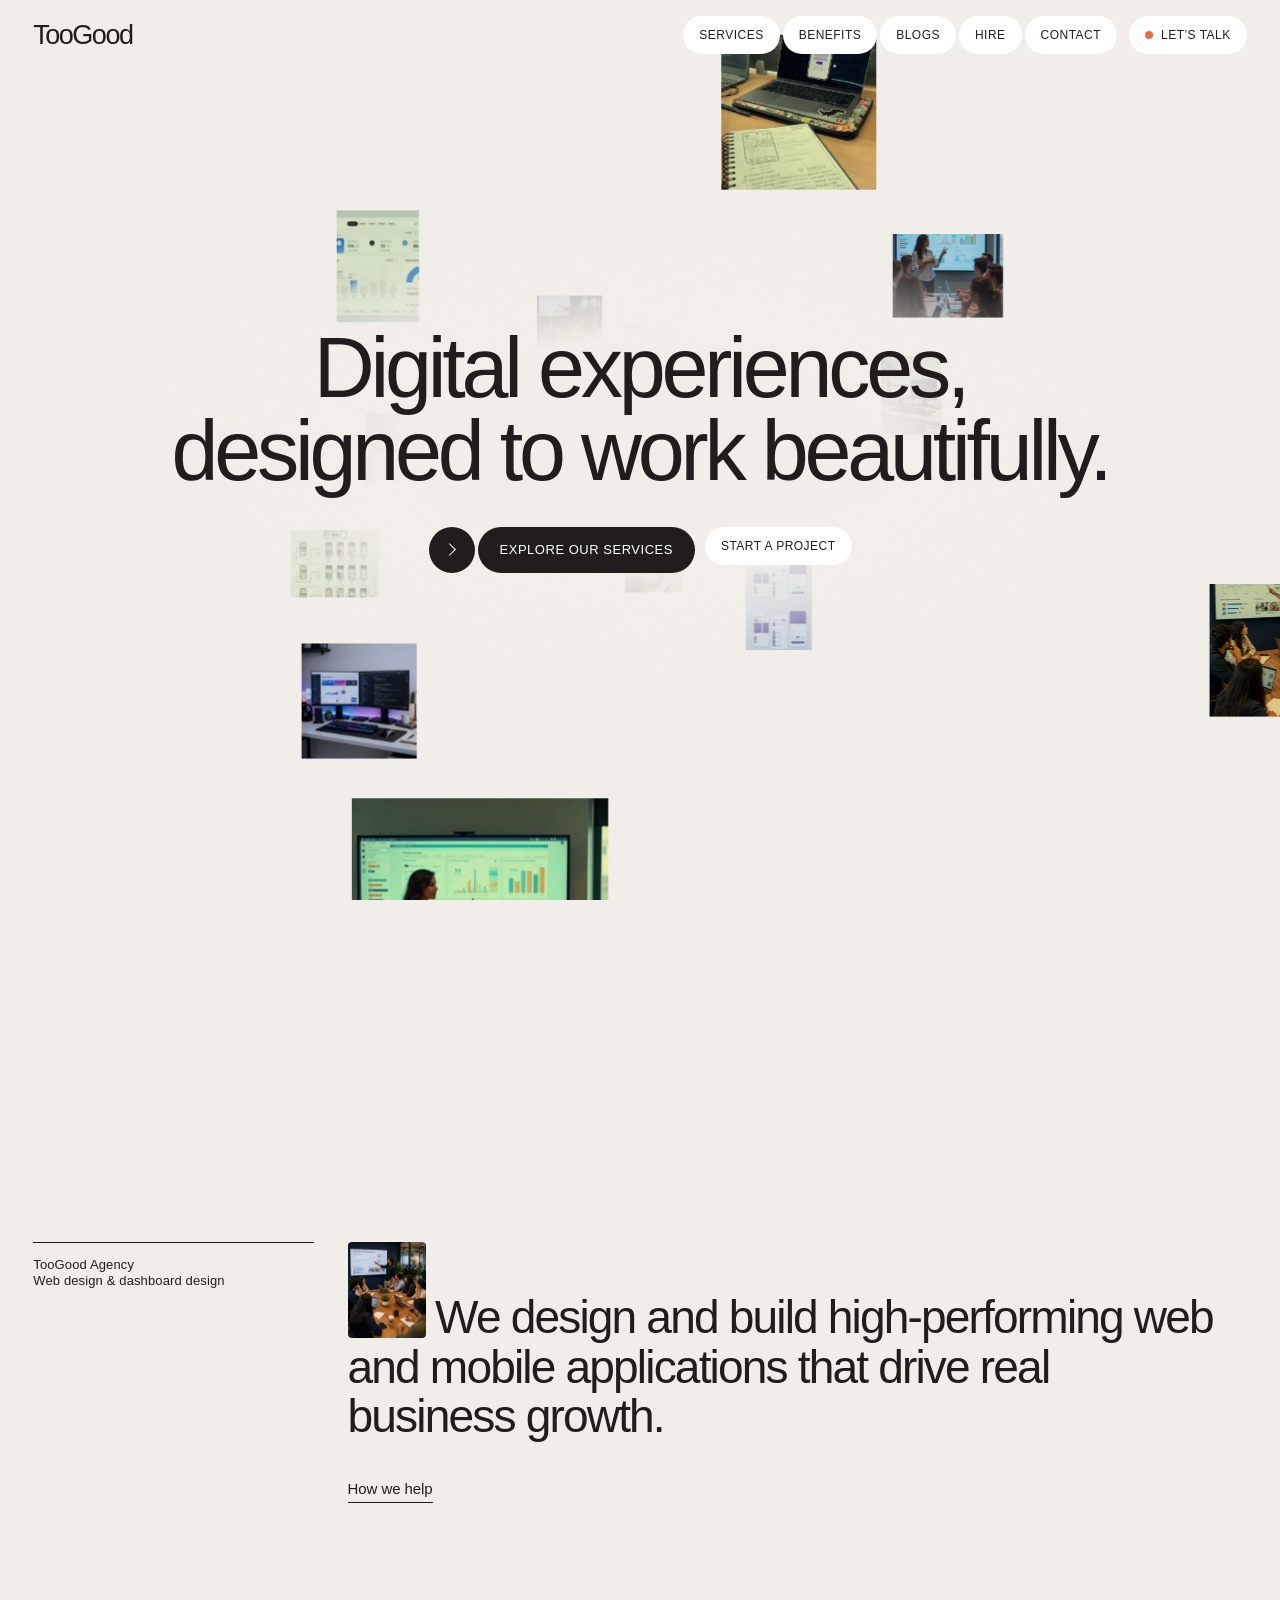
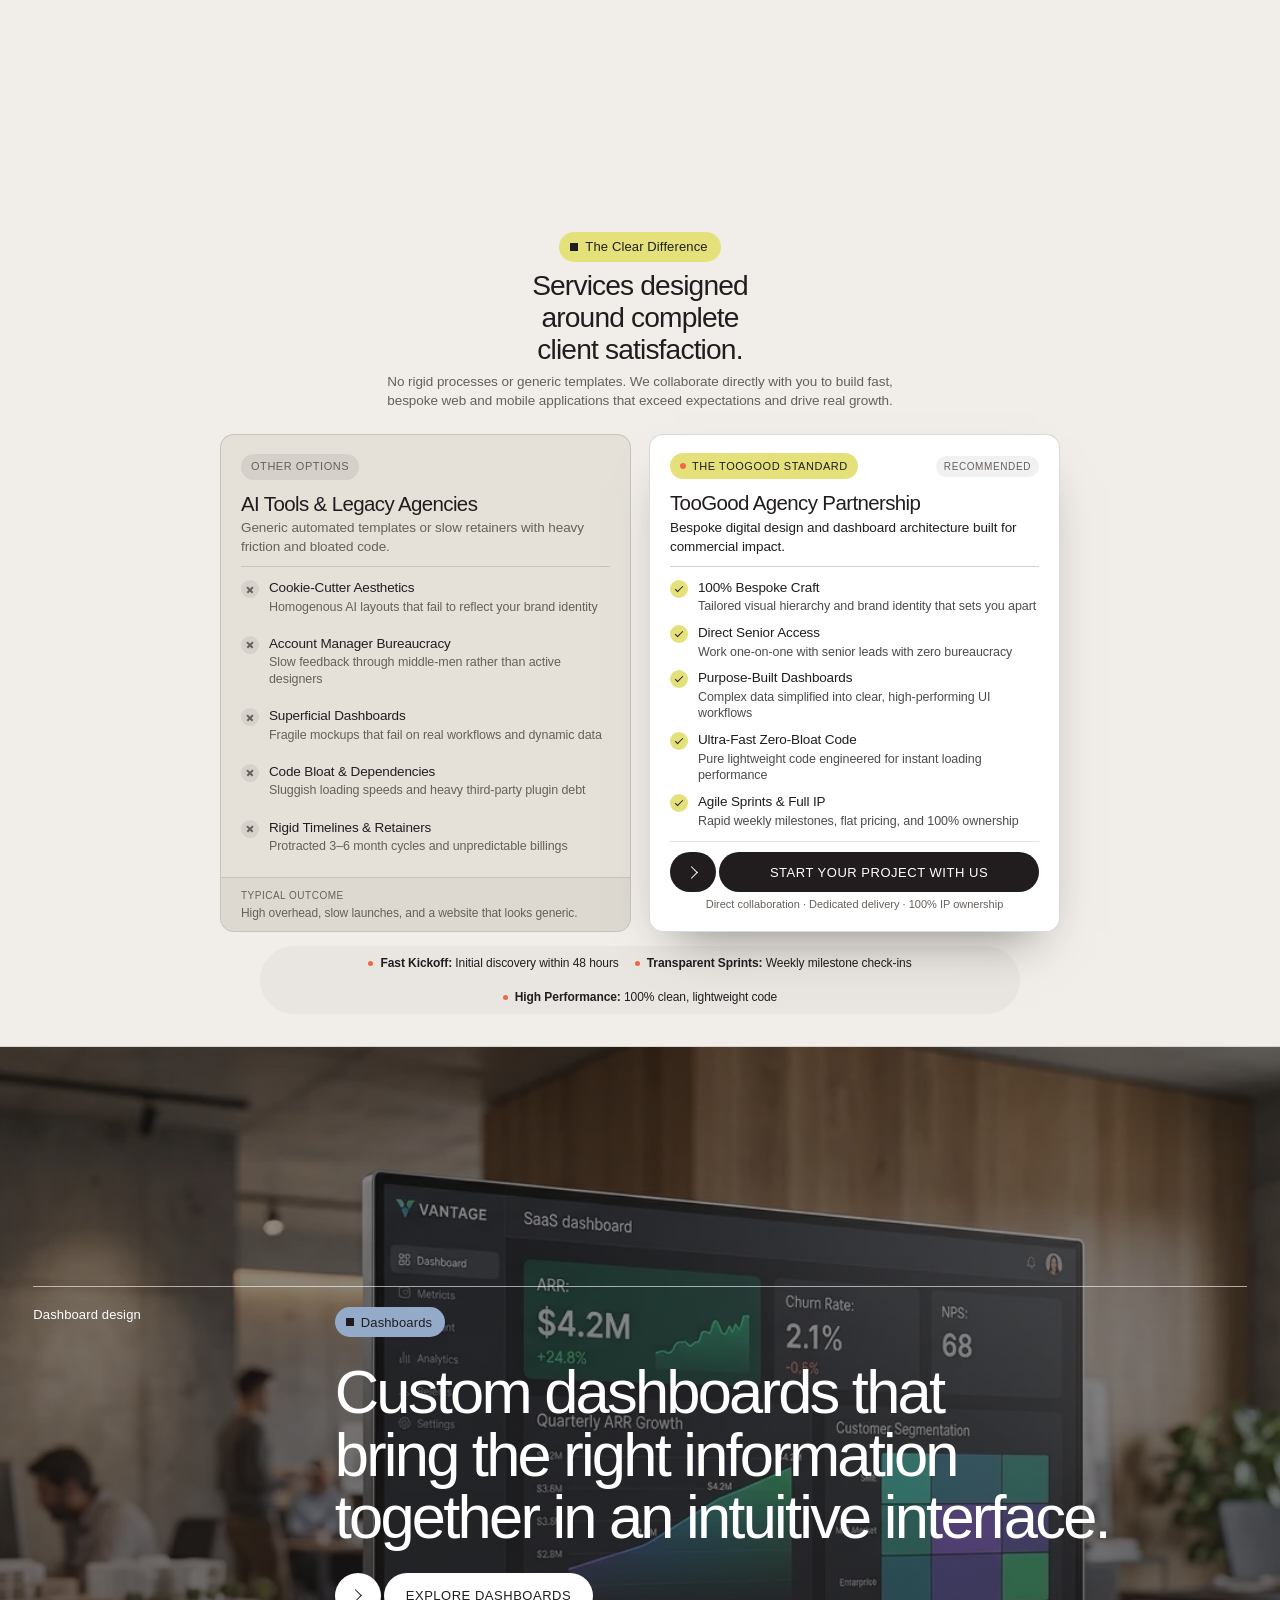
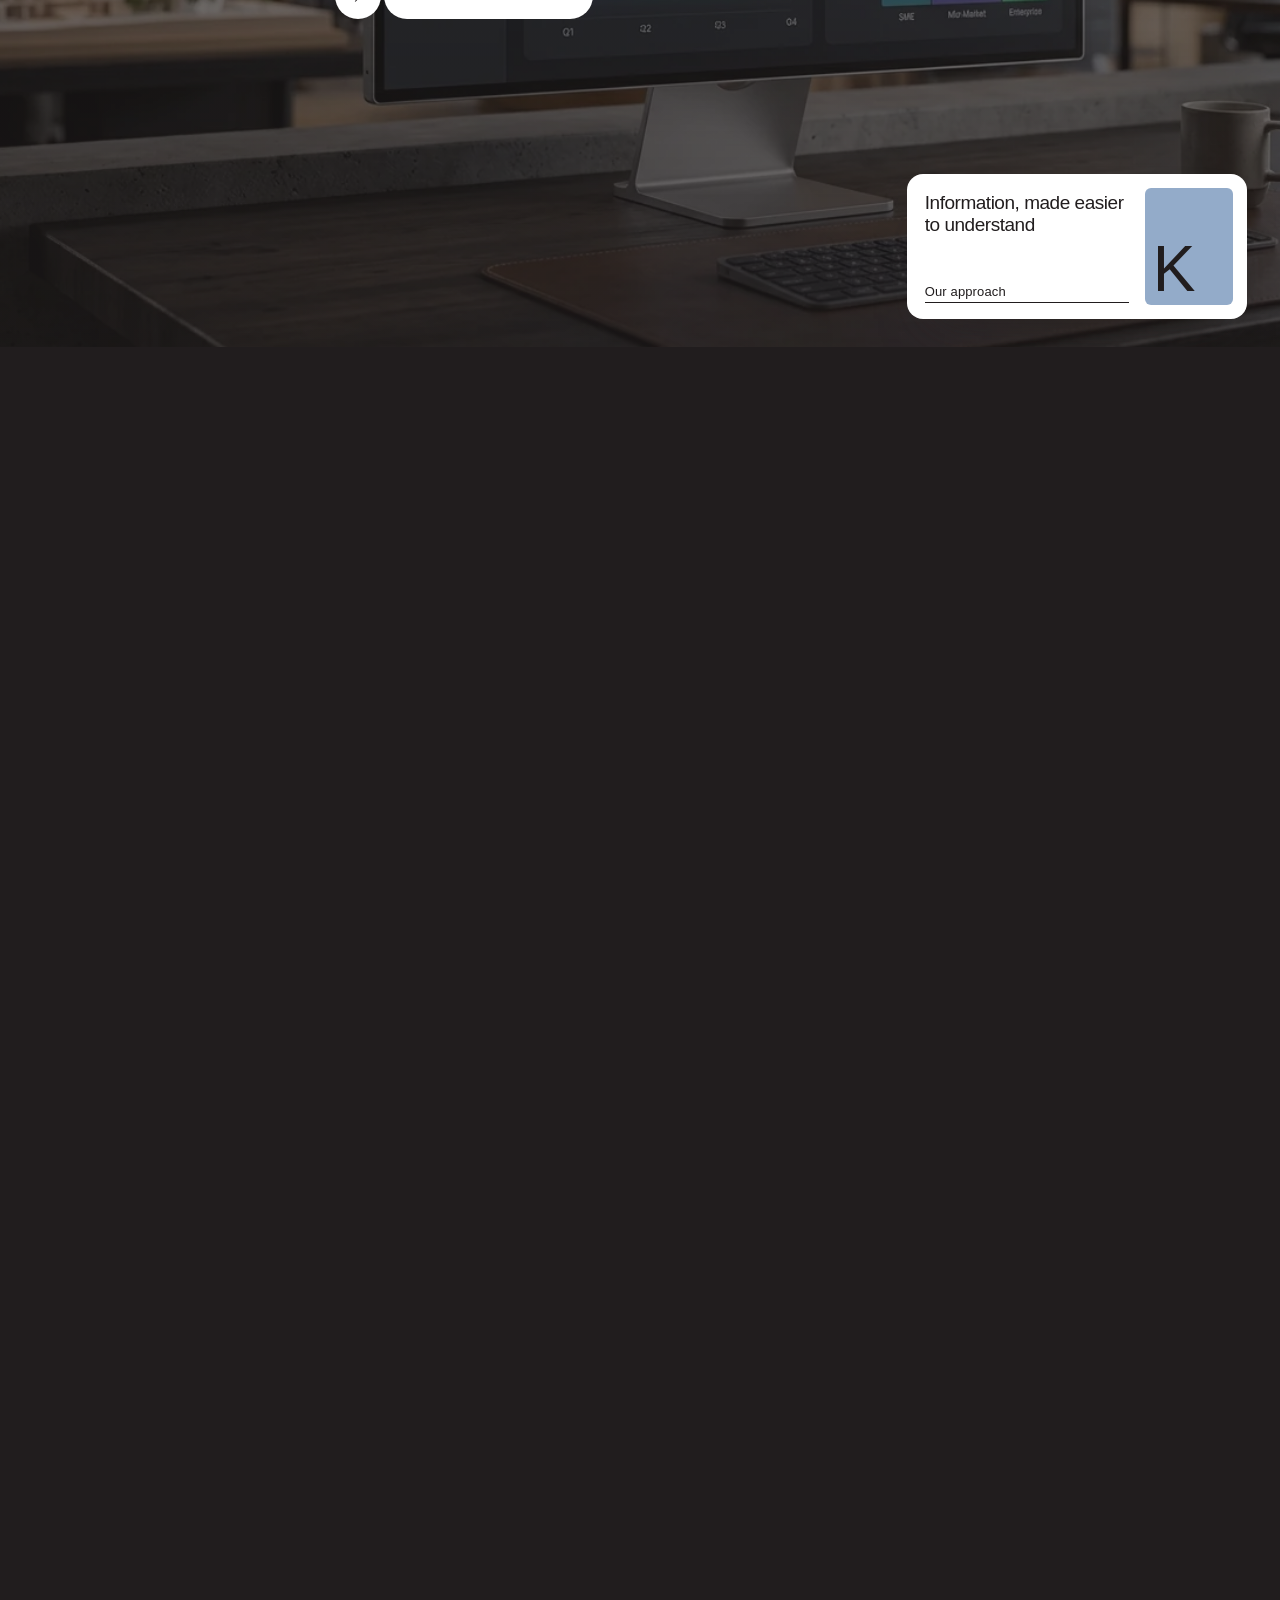
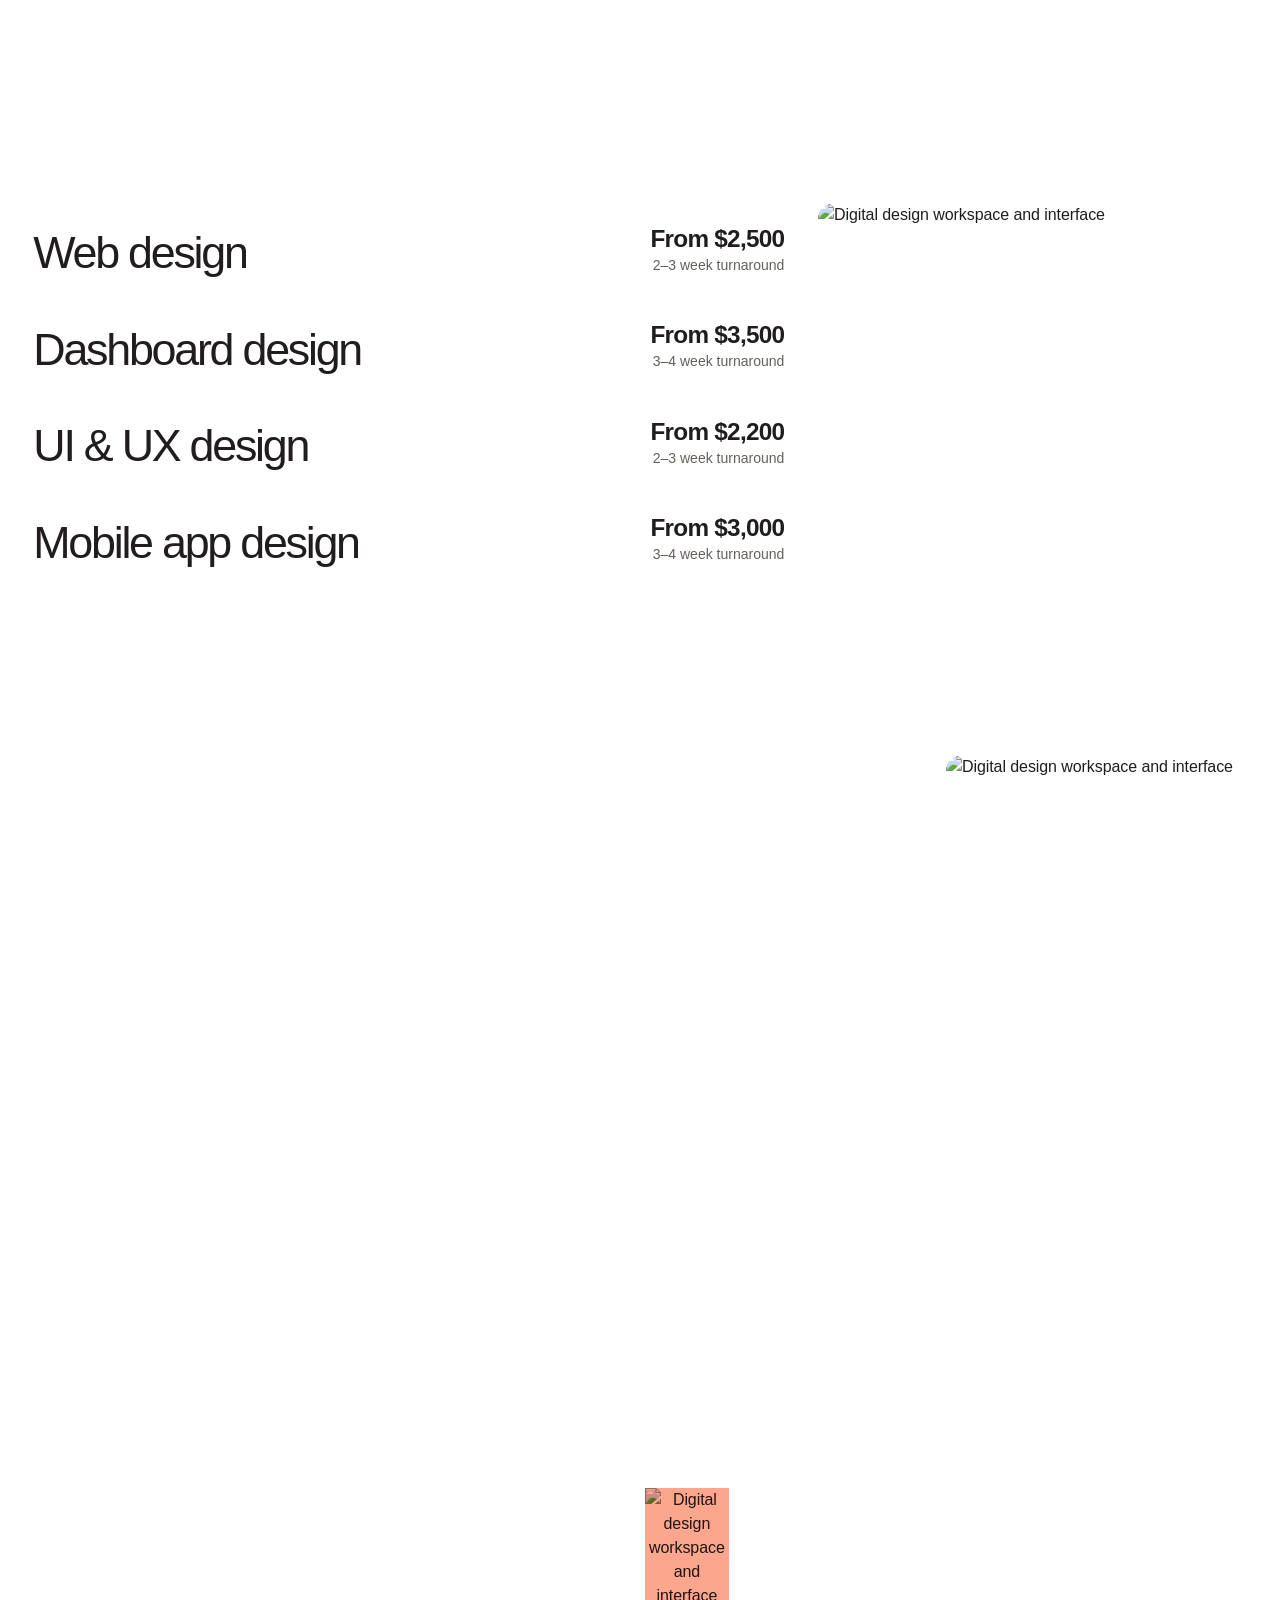
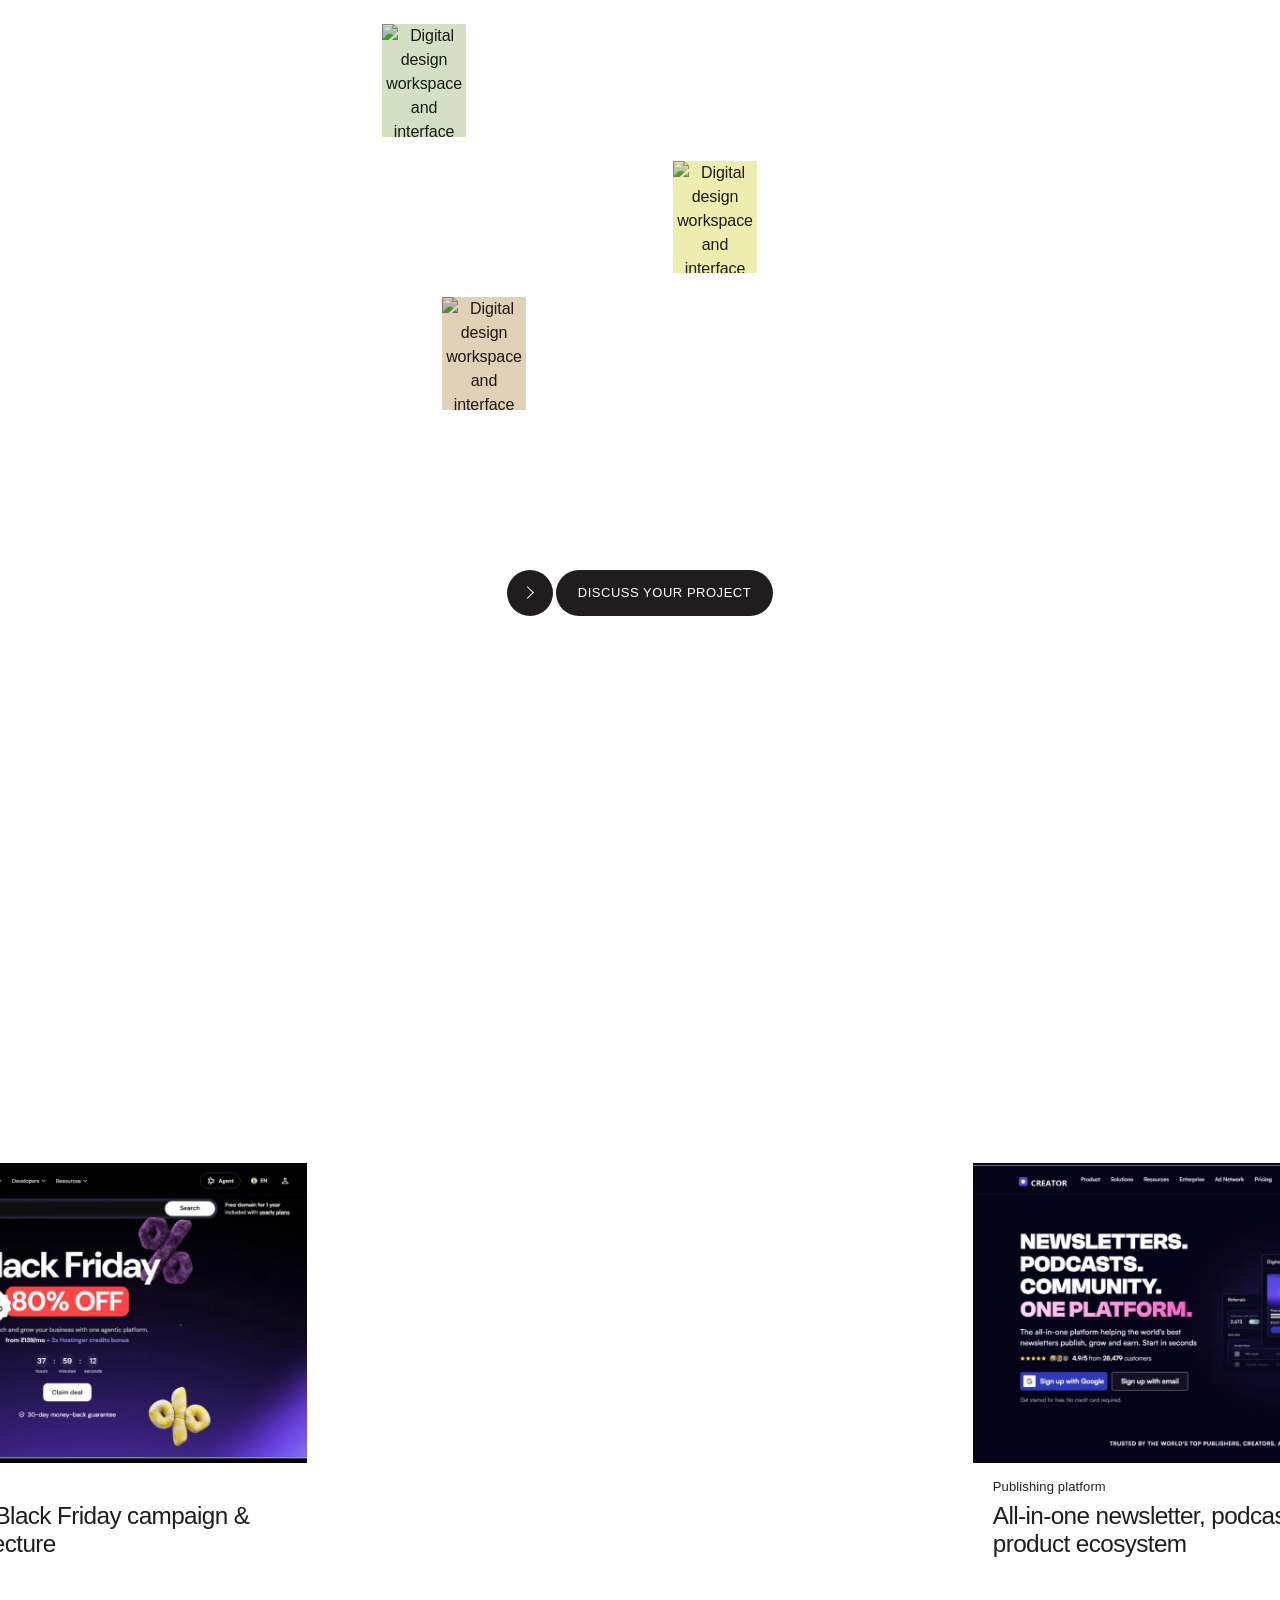
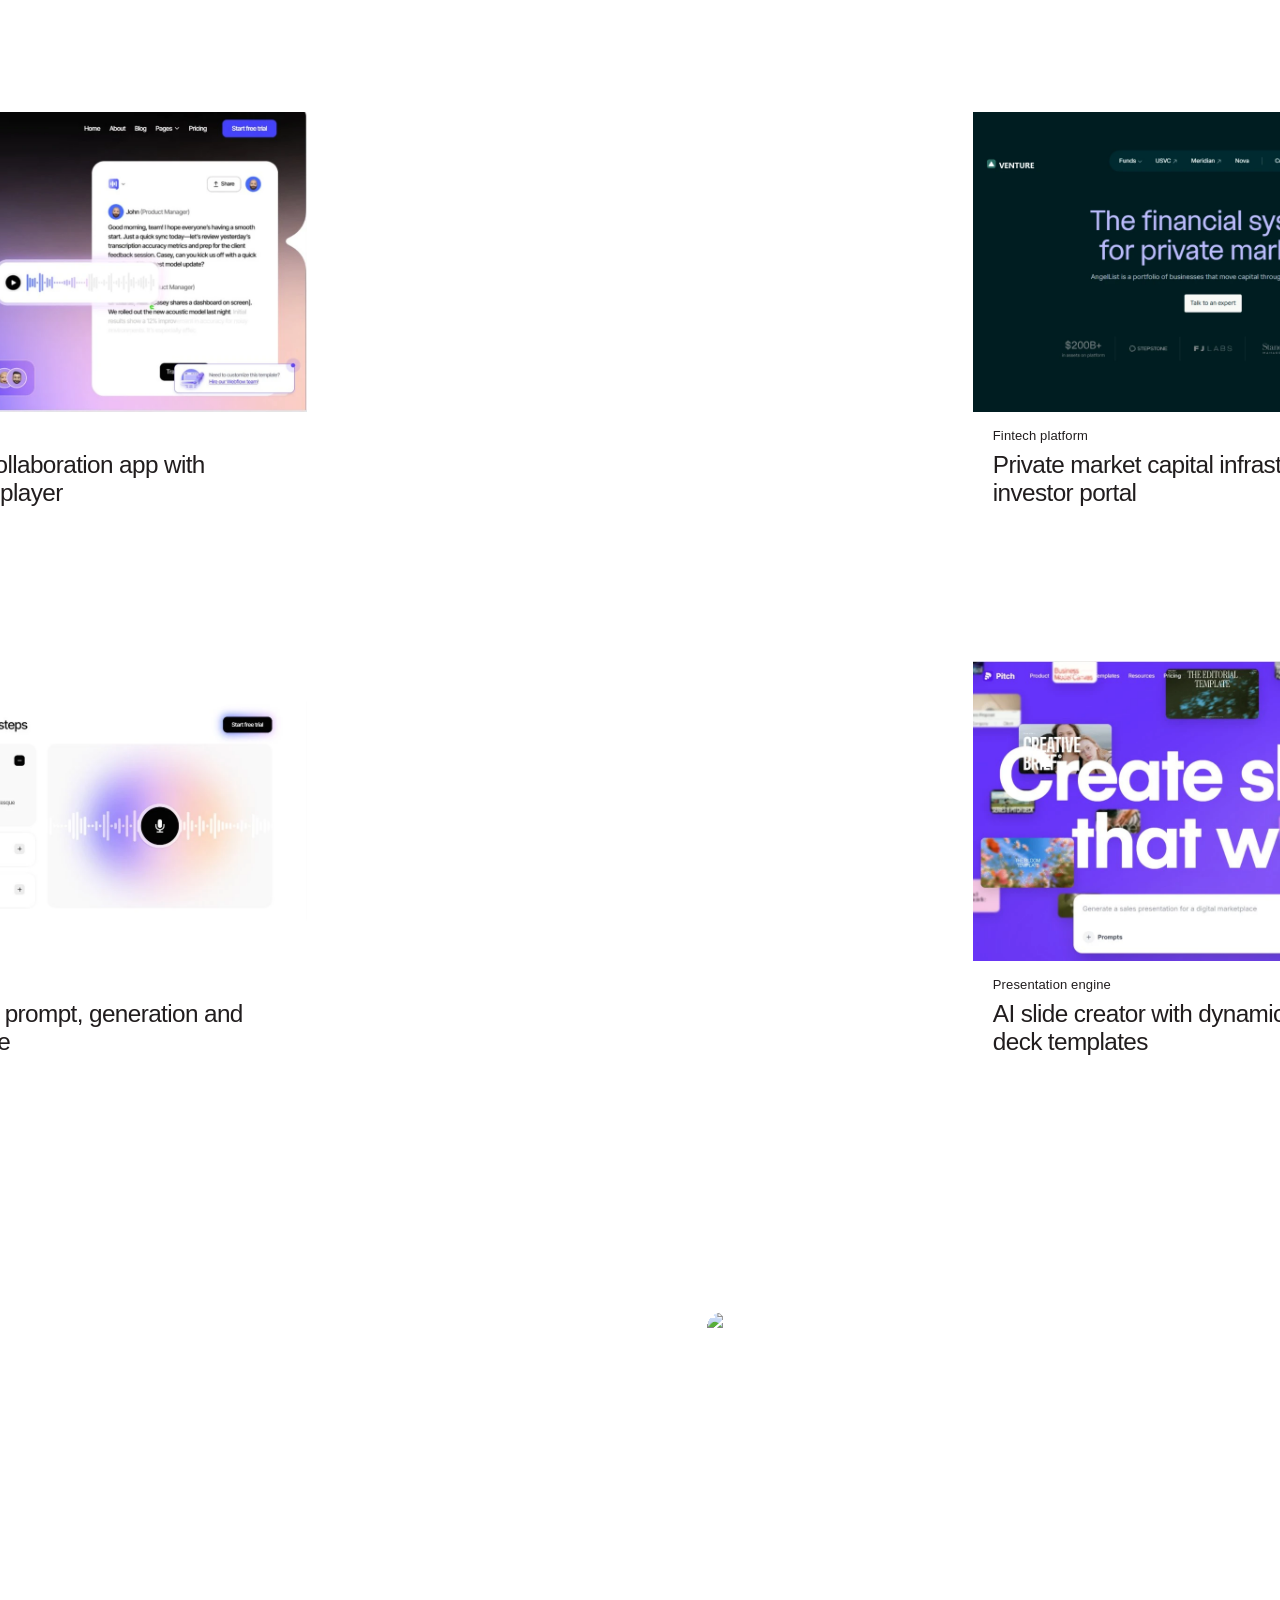
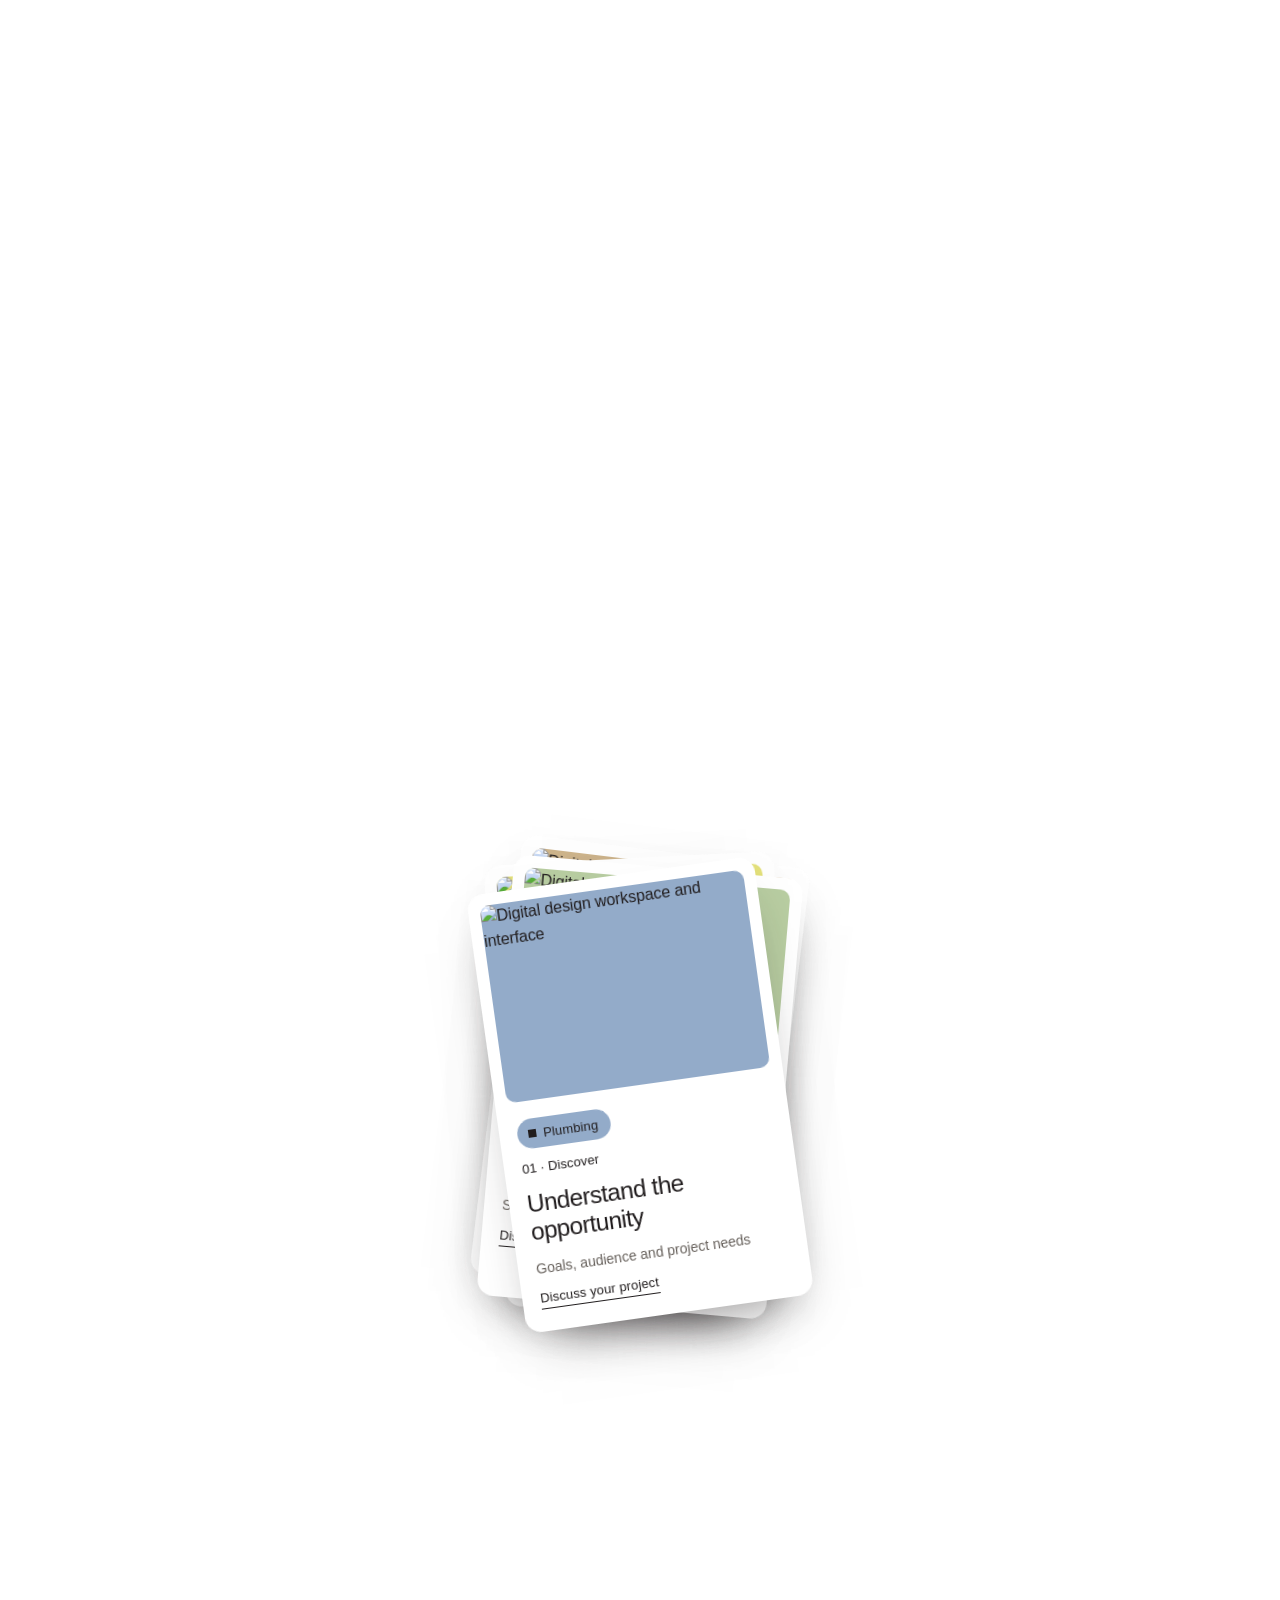
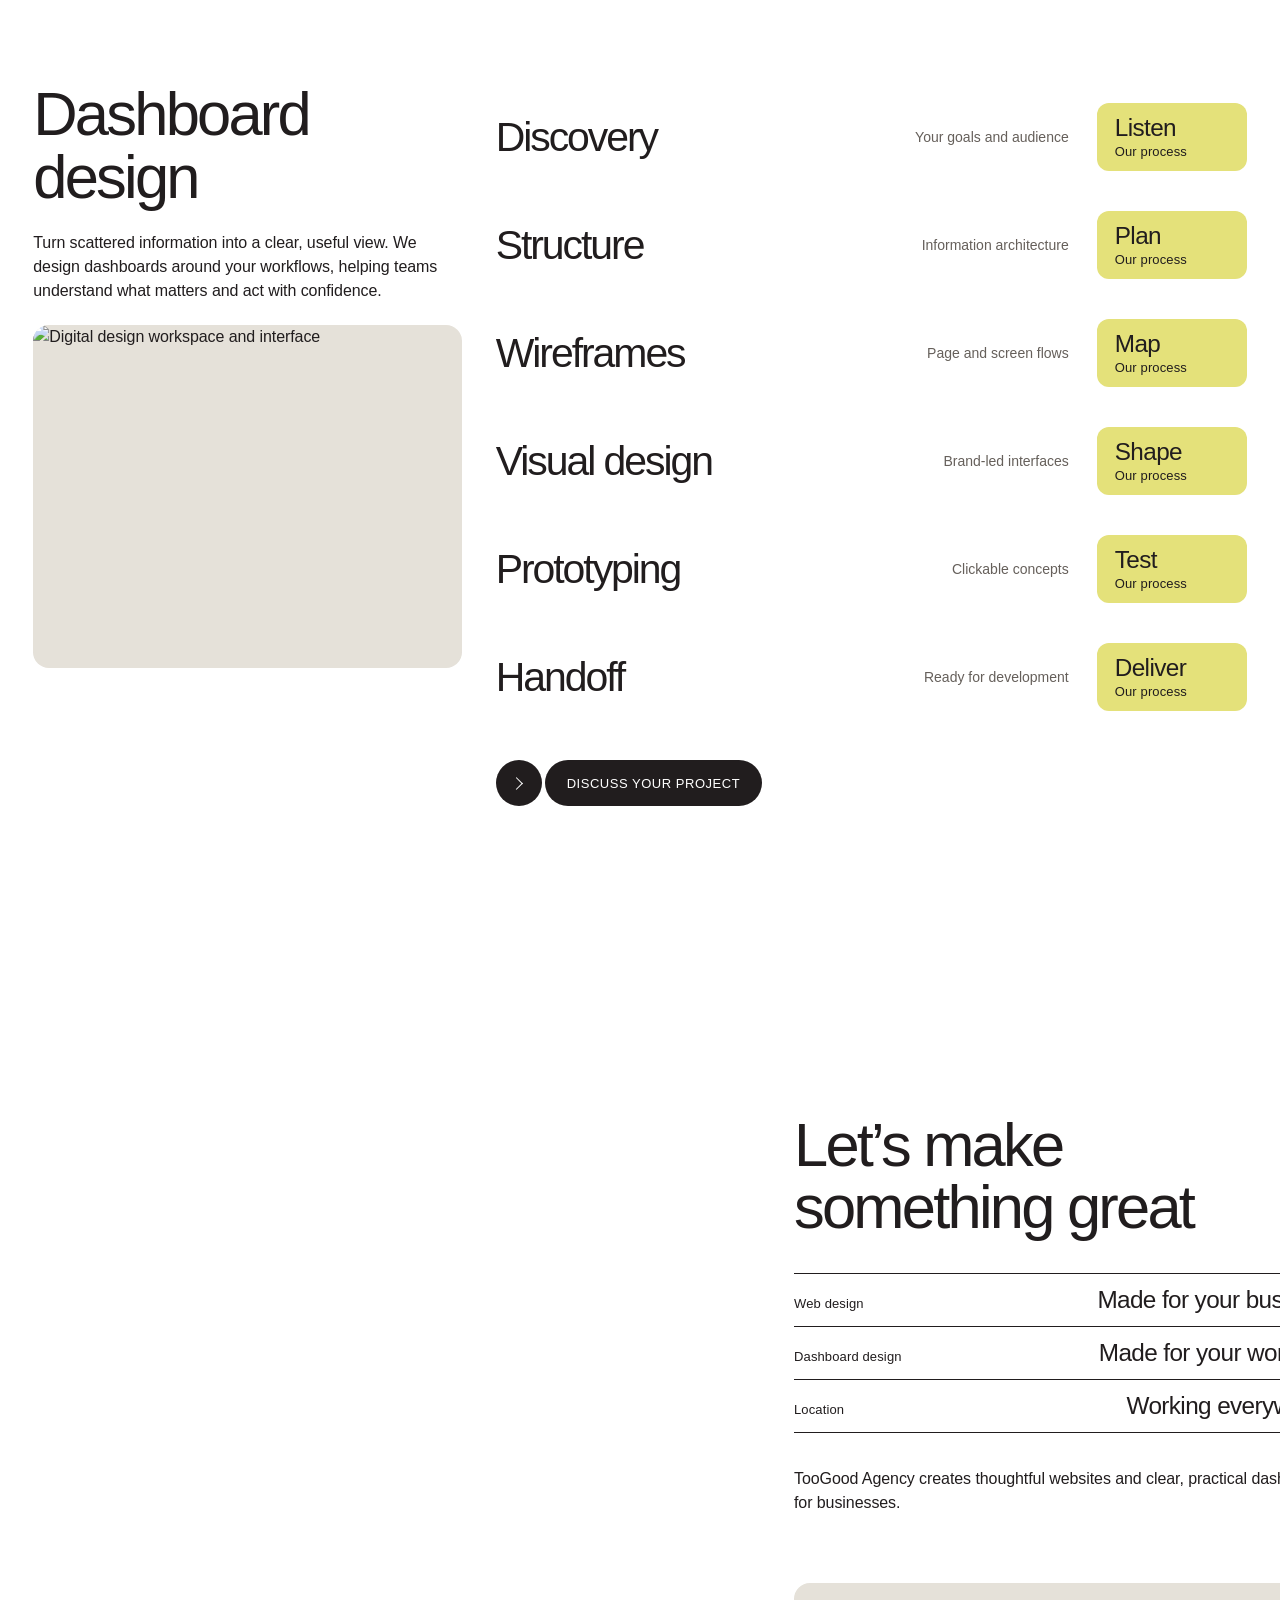
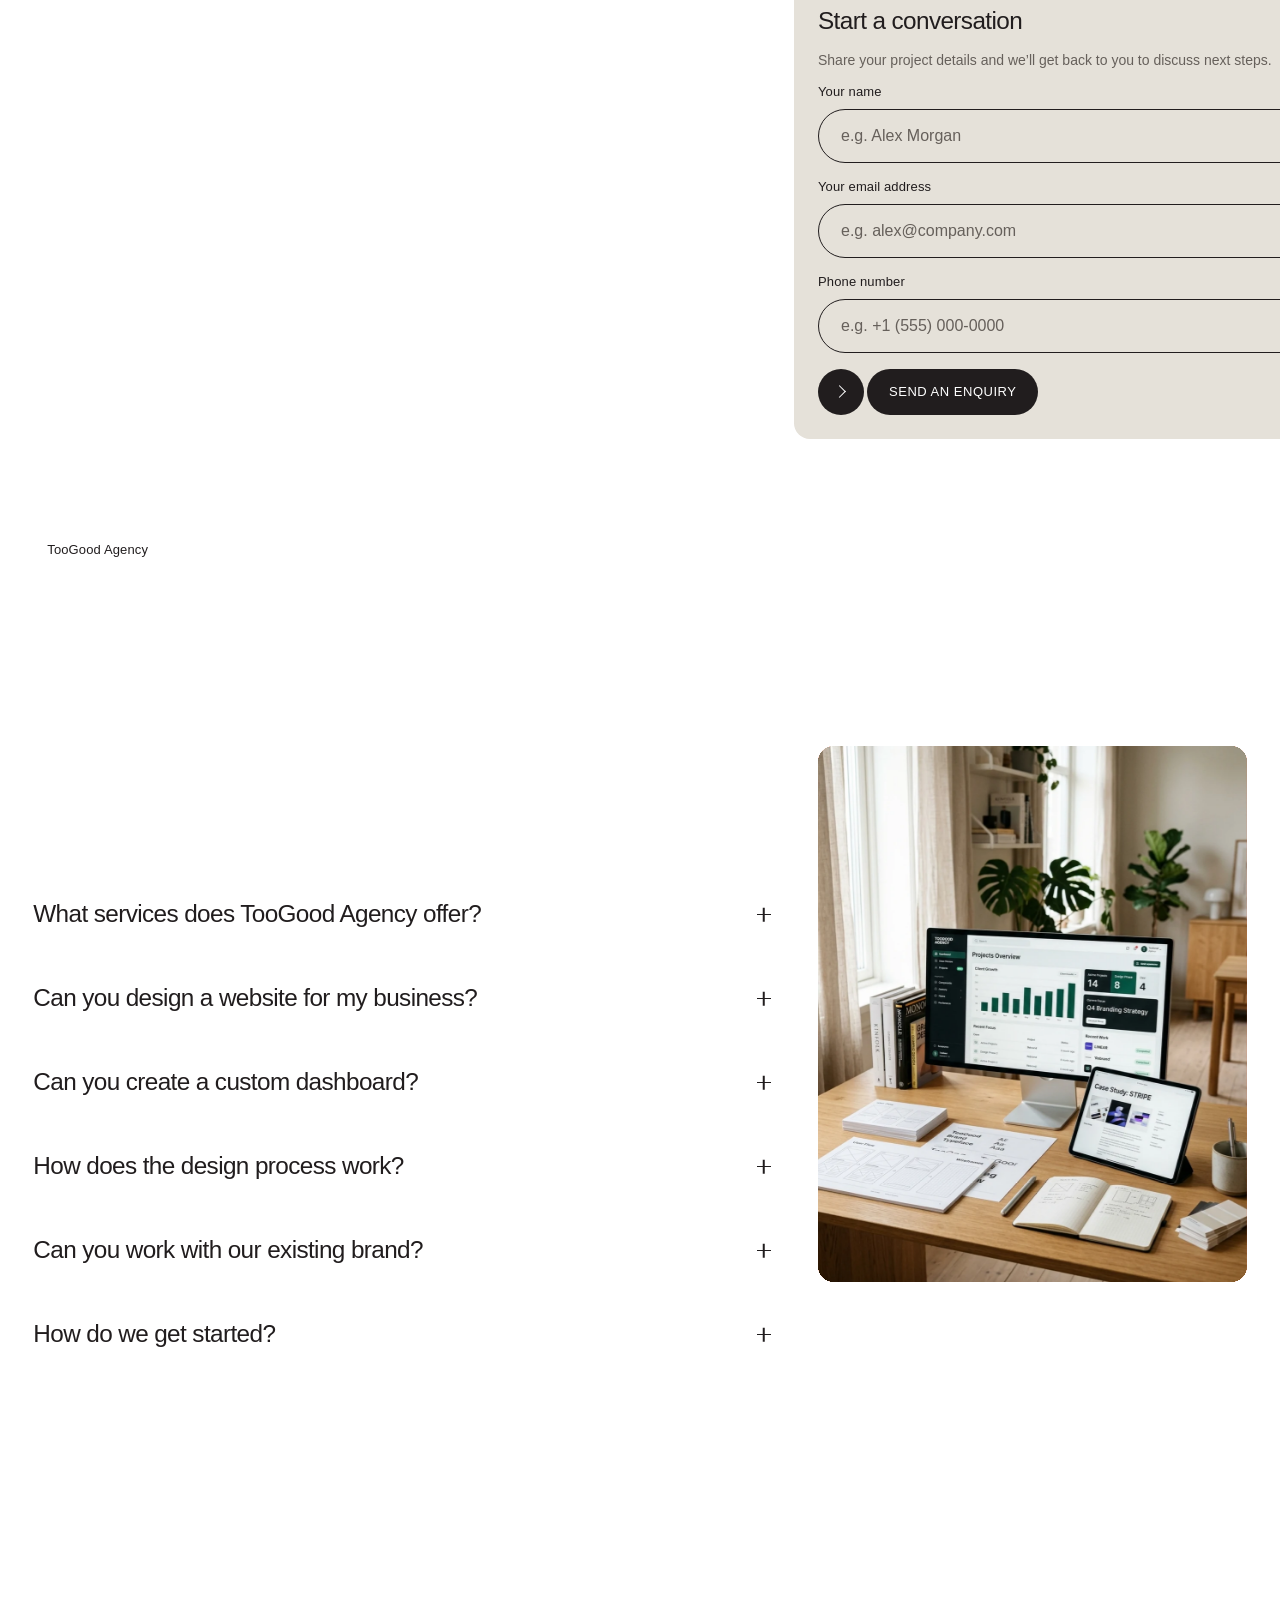
==== index.html @ 7cb9894f "feat: restore user's 3 project screenshots with sample logos replaced" ====
<!doctype html>
<!--
  Free website template by 8B: https://8b.com/templates/sixpenny/
  Source: https://github.com/8bsite/hardware-store-website-template
  MIT License (code) https://8b.com/ · Photos: Unsplash License, see CREDITS.md · Fonts: Google Fonts (OFL)
  One HTML file, no build step. Notes for people and AI agents: README.md and AGENTS.md.
  Scroll motion: CSS scroll-driven animations and an inline script, no libraries. A GSAP build of this page: index.gsap.html.
-->
<html lang="en">
<head>
<meta charset="utf-8">
<meta name="viewport" content="width=device-width, initial-scale=1">
<link rel="stylesheet" href="styles.css">
<title>TooGood Agency — Web & Dashboard Design</title>
<meta name="description" content="TooGood Agency creates thoughtful websites and clear, practical dashboards for growing businesses.">
<meta name="generator" content="8B Templates">
<meta property="og:type" content="website">
<meta property="og:title" content="TooGood Agency — Web & Dashboard Design">
<meta property="og:description" content="TooGood Agency creates thoughtful websites and clear, practical dashboards for growing businesses.">
<meta property="og:image" content="" >
<meta name="twitter:card" content="summary_large_image">
<link rel="icon" href="data:image/svg+xml,%3Csvg%20xmlns%3D'http%3A%2F%2Fwww.w3.org%2F2000%2Fsvg'%20viewBox%3D'0%200%2064%2064'%3E%3Crect%20width%3D'64'%20height%3D'64'%20rx%3D'14'%20fill%3D'%231a1a1a'%2F%3E%3Ctext%20x%3D'32'%20y%3D'45'%20font-family%3D'Arial%2CHelvetica,sans-serif'%20font-size%3D'32'%20font-weight%3D'700'%20text-anchor%3D'middle'%20fill%3D'%23ffffff'%3ETG%3C%2Ftext%3E%3C%2Fsvg%3E">
<link rel="preconnect" href="https://fonts.gstatic.com" crossorigin>
<link rel="preload" href="https://fonts.gstatic.com/s/hostgrotesk/v5/co3BmWBnlCJ3U42vbbfdwMjZpFjm.woff2" as="font" type="font/woff2" crossorigin>

<script data-8b-part="motion-gate">
if (matchMedia('(prefers-reduced-motion: no-preference)').matches && CSS.supports('animation-timeline: view()')) document.documentElement.setAttribute('data-8b-live', '');
</script>
<script src="script.js" defer></script>
</head>
<body class="m-text">
<a class="sr-only" href="#main">Skip to the content</a>
<!-- navigation: a logo mark, five section links and an Let’s talk link; a menu button opens a full-screen menu -->
<header id="navigation" data-8b-section="navigation">
  <a class="nav__logo" href="#opening" aria-label="TooGood Agency, back to the top"><span class="nav__word">TooGood</span></a>
  <nav aria-label="Main">
    <ul class="nav__links">
      <li><a class="m-btn-3" href="#departments"><span class="m-btn-3__label">Services</span></a></li>
      <li><a class="m-btn-3" href="#counter"><span class="m-btn-3__label">Benefits</span></a></li>
      <li><a class="m-btn-3" href="#classes"><span class="m-btn-3__label">Blogs</span></a></li>
      <li><a class="m-btn-3" href="#hire"><span class="m-btn-3__label">Hire</span></a></li>
      <li><a class="m-btn-3" href="#visit"><span class="m-btn-3__label">Contact</span></a></li>
    </ul>
  </nav>
  <a class="m-btn-3 nav__status" href="#visit"><span class="m-btn-3__label">Let’s talk</span></a>
  <button class="m-btn-3 nav__menu" type="button" aria-expanded="false" aria-controls="menu"><span class="m-btn-3__label">Menu</span></button>
  <div id="menu" class="menu" hidden>
    <div class="menu__top">
      <span class="m-text-7">TooGood Agency</span>
      <button class="m-round menu__close" type="button" aria-label="Close the menu"><span class="m-round__icon" aria-hidden="true"></span></button>
    </div>
    <ul class="menu__list m-text-3">
      <li><a href="#departments">Services</a></li>
      <li><a href="#counter">Benefits</a></li>
      <li><a href="#classes">Our approach</a></li>
      <li><a href="#hire">Dashboard design</a></li>
      <li><a href="#visit">Contact</a></li>
    </ul>
    <div class="menu__foot m-text">
      <span>TooGood Agency</span>
    </div>
  </div>
</header>
<main id="main">
<!-- opening: a cloud of product tiles flying past under the heading, then a promise screen with a highlighted sentence (animation: scene:opening) -->
<section id="opening" data-8b-section="opening" aria-labelledby="opening-title">
  <div class="opening__stage">
    <div class="opening__space" aria-hidden="true">
      <div class="opening__field">
<span class="opening__star" style="--x:348px;--y:-44px;--w:112px;--h:112px;--delay:-0.09s;--phase:0.006"><span class="m-tile" data-tone="1"><img class="m-tile__img" src="assets/hero-analytics.webp" alt="Web analytics and dashboard interface" width="480" height="360" decoding="async"></span></span>
<span class="opening__star" style="--x:335px;--y:57px;--w:112px;--h:146px;--delay:-6.94s;--phase:0.434"><span class="m-tile" data-tone="2"><img class="m-tile__img" src="assets/hero-developer.webp" alt="Full stack developer workspace and code setup" width="320" height="480" decoding="async"></span></span>
<span class="opening__star" style="--x:357px;--y:169px;--w:146px;--h:112px;--delay:-13.78s;--phase:0.861"><span class="m-tile" data-tone="3"><img class="m-tile__img" src="assets/hero-collaboration.webp" alt="Design team collaborating on laptop interface" width="320" height="480" decoding="async"></span></span>
<span class="opening__star" style="--x:258px;--y:233px;--w:112px;--h:112px;--delay:-4.51s;--phase:0.282"><span class="m-tile" data-tone="4"><img fetchpriority="high" class="m-tile__img" src="assets/hero-wireframe.webp" alt="Modern UI and UX wireframe designs" width="312" height="480" decoding="async"></span></span>
<span class="opening__star" style="--x:128px;--y:222px;--w:95px;--h:129px;--delay:-11.2s;--phase:0.700"><span class="m-tile" data-tone="5"><img class="m-tile__img" src="assets/hero-mockup.webp" alt="Mobile app UI and dashboard mockup screens" width="320" height="480" decoding="async"></span></span>
<span class="opening__star" style="--x:74px;--y:230px;--w:140px;--h:106px;--delay:-1.86s;--phase:0.116"><span class="m-tile" data-tone="1"><img class="m-tile__img" src="assets/hero-sketch.webp" alt="UX sketches, sticky notes and laptop wireframing" width="270" height="480" decoding="async"></span></span>
<span class="opening__star" style="--x:17px;--y:223px;--w:112px;--h:112px;--delay:-8.91s;--phase:0.557"><span class="m-tile" data-tone="2"><img class="m-tile__img" src="assets/hero-charts.webp" alt="Data visualization charts and analytics graph" width="270" height="480" decoding="async"></span></span>
<span class="opening__star" style="--x:-45px;--y:225px;--w:112px;--h:146px;--delay:-15.55s;--phase:0.972"><span class="m-tile" data-tone="3"><img class="m-tile__img" src="assets/hero-presentation.webp" alt="Creative agency strategy presentation" width="271" height="480" decoding="async"></span></span>
<span class="opening__star" style="--x:-118px;--y:233px;--w:146px;--h:112px;--delay:-6.36s;--phase:0.397"><span class="m-tile" data-tone="4"><img class="m-tile__img" src="assets/hero-analytics.webp" alt="Web analytics and dashboard interface" width="480" height="360" decoding="async"></span></span>
<span class="opening__star" style="--x:-176px;--y:244px;--w:112px;--h:112px;--delay:-13.21s;--phase:0.826"><span class="m-tile" data-tone="5"><img class="m-tile__img" src="assets/hero-developer.webp" alt="Full stack developer workspace and code setup" width="320" height="480" decoding="async"></span></span>
<span class="opening__star" style="--x:-240px;--y:226px;--w:95px;--h:129px;--delay:-3.96s;--phase:0.248"><span class="m-tile" data-tone="1"><img class="m-tile__img" src="assets/hero-collaboration.webp" alt="Design team collaborating on laptop interface" width="320" height="480" decoding="async"></span></span>
<span class="opening__star" style="--x:-311px;--y:180px;--w:140px;--h:106px;--delay:-10.56s;--phase:0.660"><span class="m-tile" data-tone="2"><img class="m-tile__img" src="assets/hero-wireframe.webp" alt="Modern UI and UX wireframe designs" width="312" height="480" decoding="async"></span></span>
<span class="opening__star" style="--x:-306px;--y:81px;--w:112px;--h:112px;--delay:-1.53s;--phase:0.096"><span class="m-tile" data-tone="3"><img class="m-tile__img" src="assets/hero-mockup.webp" alt="Mobile app UI and dashboard mockup screens" width="320" height="480" decoding="async"></span></span>
<span class="opening__star" style="--x:-335px;--y:-5px;--w:112px;--h:146px;--delay:-8.28s;--phase:0.518"><span class="m-tile" data-tone="4"><img class="m-tile__img" src="assets/hero-sketch.webp" alt="UX sketches, sticky notes and laptop wireframing" width="270" height="480" decoding="async"></span></span>
<span class="opening__star" style="--x:-323px;--y:-43px;--w:146px;--h:112px;--delay:-14.95s;--phase:0.934"><span class="m-tile" data-tone="5"><img class="m-tile__img" src="assets/hero-charts.webp" alt="Data visualization charts and analytics graph" width="270" height="480" decoding="async"></span></span>
<span class="opening__star" style="--x:-314px;--y:-166px;--w:112px;--h:112px;--delay:-5.6s;--phase:0.350"><span class="m-tile" data-tone="1"><img class="m-tile__img" src="assets/hero-presentation.webp" alt="Creative agency strategy presentation" width="271" height="480" decoding="async"></span></span>
<span class="opening__star" style="--x:-195px;--y:-212px;--w:95px;--h:129px;--delay:-12.42s;--phase:0.777"><span class="m-tile" data-tone="2"><img class="m-tile__img" src="assets/hero-analytics.webp" alt="Web analytics and dashboard interface" width="480" height="360" decoding="async"></span></span>
<span class="opening__star" style="--x:-172px;--y:-229px;--w:140px;--h:106px;--delay:-3.37s;--phase:0.211"><span class="m-tile" data-tone="3"><img class="m-tile__img" src="assets/hero-developer.webp" alt="Full stack developer workspace and code setup" width="320" height="480" decoding="async"></span></span>
<span class="opening__star" style="--x:-78px;--y:-209px;--w:112px;--h:112px;--delay:-9.98s;--phase:0.623"><span class="m-tile" data-tone="5"><img class="m-tile__img" src="assets/hero-collaboration.webp" alt="Design team collaborating on laptop interface" width="320" height="480" decoding="async"></span></span>
<span class="opening__star" style="--x:-42px;--y:-237px;--w:112px;--h:146px;--delay:-0.75s;--phase:0.047"><span class="m-tile" data-tone="1"><img class="m-tile__img" src="assets/hero-wireframe.webp" alt="Modern UI and UX wireframe designs" width="312" height="480" decoding="async"></span></span>
<span class="opening__star" style="--x:18px;--y:-226px;--w:146px;--h:112px;--delay:-7.58s;--phase:0.474"><span class="m-tile" data-tone="2"><img class="m-tile__img" src="assets/hero-mockup.webp" alt="Mobile app UI and dashboard mockup screens" width="320" height="480" decoding="async"></span></span>
<span class="opening__star" style="--x:74px;--y:-244px;--w:112px;--h:112px;--delay:-14.3s;--phase:0.894"><span class="m-tile" data-tone="3"><img class="m-tile__img" src="assets/hero-sketch.webp" alt="UX sketches, sticky notes and laptop wireframing" width="270" height="480" decoding="async"></span></span>
<span class="opening__star" style="--x:201px;--y:-241px;--w:95px;--h:129px;--delay:-5.13s;--phase:0.320"><span class="m-tile" data-tone="4"><img class="m-tile__img" src="assets/hero-charts.webp" alt="Data visualization charts and analytics graph" width="270" height="480" decoding="async"></span></span>
<span class="opening__star" style="--x:252px;--y:-221px;--w:140px;--h:106px;--delay:-11.91s;--phase:0.745"><span class="m-tile" data-tone="5"><img class="m-tile__img" src="assets/hero-presentation.webp" alt="Creative agency strategy presentation" width="271" height="480" decoding="async"></span></span>
<span class="opening__star" style="--x:313px;--y:-122px;--w:112px;--h:112px;--delay:-2.69s;--phase:0.168"><span class="m-tile" data-tone="1"><img class="m-tile__img" src="assets/hero-analytics.webp" alt="Web analytics and dashboard interface" width="480" height="360" decoding="async"></span></span>
<span class="opening__star" style="--x:325px;--y:-102px;--w:112px;--h:146px;--delay:-9.34s;--phase:0.584"><span class="m-tile" data-tone="2"><img class="m-tile__img" src="assets/hero-developer.webp" alt="Full stack developer workspace and code setup" width="320" height="480" decoding="async"></span></span>
      </div>
      <div class="opening__fog"></div>
    </div>
    <div class="opening__copy">
      <div class="opening__title-in"><h1 class="m-text-2 opening__title" id="opening-title">Digital experiences, designed to work beautifully.</h1></div>
      <div class="opening__actions">
        <a class="m-btn-2" href="#departments"><span class="m-btn__dot" aria-hidden="true"></span><span class="m-btn__label">Explore our services</span></a>
        <a class="m-btn-3" href="#visit"><span class="m-btn-3__label">Start a project</span></a>
      </div>
    </div>
  </div>
  <div class="opening__promise">
    <div class="opening__promise-inner wrap">
      <p class="m-text-6 opening__since">TooGood Agency<br>Web design & dashboard design</p>
      <div class="opening__words">
        <p class="m-text-4 opening__statement" data-8b-split="words"><span class="opening__inline"><img loading="lazy" src="assets/hero-collaboration.webp" width="320" height="480" alt="Design team collaborating on interface" decoding="async"></span>We design and build high-performing web and mobile applications that drive real business growth.</p>
        <a class="m-link opening__next" href="#counter">How we help</a>
      </div>
    </div>
  </div>
</section>
<!-- comparison: 2-box high-converting comparison between typical options and TooGood Agency -->
<section id="comparison" class="comparison" data-8b-section="comparison" aria-labelledby="comparison-title">
  <div class="wrap">
    <div class="comparison__container">
      <div class="comparison__header">
        <div class="comparison__eyebrow-wrap">
          <span class="m-badge" data-tone="3">
            <span class="m-badge__chip" aria-hidden="true"></span>
            <span class="m-badge__label">The Clear Difference</span>
          </span>
        </div>
        <div class="comparison__intro">
          <h2 class="m-text-3 comparison__title" id="comparison-title">
            Services designed around complete client satisfaction.
          </h2>
          <p class="m-text comparison__lead">
            No rigid processes or generic templates. We collaborate directly with you to build fast, bespoke web and mobile applications that exceed expectations and drive real growth.
          </p>
        </div>
      </div>

      <!-- 2-Box Comparison Grid -->
      <div class="comparison__cards">
      
      <!-- Box 1: The Typical Route -->
      <article class="comp-card comp-card--other">
        <div class="comp-card__top">
          <span class="comp-card__tag comp-card__tag--other">Other Options</span>
          <h3 class="m-text-7 comp-card__heading">AI Tools & Legacy Agencies</h3>
          <p class="comp-card__desc">Generic automated templates or slow retainers with heavy friction and bloated code.</p>
        </div>

        <div class="comp-card__rule" aria-hidden="true"></div>

        <ul class="comp-card__list">
          <li class="comp-card__item comp-card__item--negative">
            <span class="comp-card__icon comp-card__icon--cross" aria-hidden="true"></span>
            <div class="comp-card__text">
              <strong>Cookie-Cutter Aesthetics</strong>
              <span>Homogenous AI layouts that fail to reflect your brand identity</span>
            </div>
          </li>
          <li class="comp-card__item comp-card__item--negative">
            <span class="comp-card__icon comp-card__icon--cross" aria-hidden="true"></span>
            <div class="comp-card__text">
              <strong>Account Manager Bureaucracy</strong>
              <span>Slow feedback through middle-men rather than active designers</span>
            </div>
          </li>
          <li class="comp-card__item comp-card__item--negative">
            <span class="comp-card__icon comp-card__icon--cross" aria-hidden="true"></span>
            <div class="comp-card__text">
              <strong>Superficial Dashboards</strong>
              <span>Fragile mockups that fail on real workflows and dynamic data</span>
            </div>
          </li>
          <li class="comp-card__item comp-card__item--negative">
            <span class="comp-card__icon comp-card__icon--cross" aria-hidden="true"></span>
            <div class="comp-card__text">
              <strong>Code Bloat & Dependencies</strong>
              <span>Sluggish loading speeds and heavy third-party plugin debt</span>
            </div>
          </li>
          <li class="comp-card__item comp-card__item--negative">
            <span class="comp-card__icon comp-card__icon--cross" aria-hidden="true"></span>
            <div class="comp-card__text">
              <strong>Rigid Timelines & Retainers</strong>
              <span>Protracted 3–6 month cycles and unpredictable billings</span>
            </div>
          </li>
        </ul>

        <div class="comp-card__footer comp-card__footer--other">
          <span class="comp-card__verdict-title">Typical Outcome</span>
          <p class="comp-card__verdict-text">High overhead, slow launches, and a website that looks generic.</p>
        </div>
      </article>

      <!-- Box 2: TooGood Agency (Featured High-Converting Card) -->
      <article class="comp-card comp-card--toogood">
        <div class="comp-card__badge-bar">
          <span class="comp-card__tag comp-card__tag--featured">
            <span class="comp-card__dot" aria-hidden="true"></span>
            The TooGood Standard
          </span>
          <span class="comp-card__highlight-pill">Recommended</span>
        </div>

        <div class="comp-card__top">
          <h3 class="m-text-7 comp-card__heading">TooGood Agency Partnership</h3>
          <p class="comp-card__desc">Bespoke digital design and dashboard architecture built for commercial impact.</p>
        </div>

        <div class="comp-card__rule comp-card__rule--accent" aria-hidden="true"></div>

        <ul class="comp-card__list">
          <li class="comp-card__item comp-card__item--positive">
            <span class="comp-card__icon comp-card__icon--check" aria-hidden="true"></span>
            <div class="comp-card__text">
              <strong>100% Bespoke Craft</strong>
              <span>Tailored visual hierarchy and brand identity that sets you apart</span>
            </div>
          </li>
          <li class="comp-card__item comp-card__item--positive">
            <span class="comp-card__icon comp-card__icon--check" aria-hidden="true"></span>
            <div class="comp-card__text">
              <strong>Direct Senior Access</strong>
              <span>Work one-on-one with senior leads with zero bureaucracy</span>
            </div>
          </li>
          <li class="comp-card__item comp-card__item--positive">
            <span class="comp-card__icon comp-card__icon--check" aria-hidden="true"></span>
            <div class="comp-card__text">
              <strong>Purpose-Built Dashboards</strong>
              <span>Complex data simplified into clear, high-performing UI workflows</span>
            </div>
          </li>
          <li class="comp-card__item comp-card__item--positive">
            <span class="comp-card__icon comp-card__icon--check" aria-hidden="true"></span>
            <div class="comp-card__text">
              <strong>Ultra-Fast Zero-Bloat Code</strong>
              <span>Pure lightweight code engineered for instant loading performance</span>
            </div>
          </li>
          <li class="comp-card__item comp-card__item--positive">
            <span class="comp-card__icon comp-card__icon--check" aria-hidden="true"></span>
            <div class="comp-card__text">
              <strong>Agile Sprints & Full IP</strong>
              <span>Rapid weekly milestones, flat pricing, and 100% ownership</span>
            </div>
          </li>
        </ul>

        <div class="comp-card__footer comp-card__footer--toogood">
          <div class="comp-card__action">
            <a class="m-btn-2 comp-card__btn" href="#visit">
              <span class="m-btn__dot" aria-hidden="true"></span>
              <span class="m-btn__label">Start Your Project With Us</span>
            </a>
          </div>
          <p class="m-text-8 comp-card__reassurance">
            Direct collaboration · Dedicated delivery · 100% IP ownership
          </p>
        </div>
      </article>

    </div>

    <!-- Bottom Reassurance Strip -->
    <div class="comparison__trust-bar">
      <div class="comparison__trust-item">
        <span class="comparison__trust-dot" aria-hidden="true"></span>
        <span class="comparison__trust-text"><strong>Fast Kickoff:</strong> Initial discovery within 48 hours</span>
      </div>
      <div class="comparison__trust-item">
        <span class="comparison__trust-dot" aria-hidden="true"></span>
        <span class="comparison__trust-text"><strong>Transparent Sprints:</strong> Weekly milestone check-ins</span>
      </div>
      <div class="comparison__trust-item">
        <span class="comparison__trust-dot" aria-hidden="true"></span>
        <span class="comparison__trust-text"><strong>High Performance:</strong> 100% clean, lightweight code</span>
      </div>
    </div>
    </div>
  </div>
</section>
<!-- departments: five departments held on one screen, each next panel wiping up over the last, with a guide link and a big letter (animation: scene:departments) -->
<section id="departments" data-8b-section="departments" data-ground="dark" aria-labelledby="departments-title">
  <h2 class="sr-only" id="departments-title">Our services</h2>
  <div class="departments__stage" data-8b-items=":scope > .dept">
    <article class="dept" data-tone="1" aria-labelledby="dept-fixings">
      <img loading="lazy" class="dept__photo" src="assets/service-web-design.webp" width="1376" height="768" alt="Modern responsive web design workspace with laptop and UI wireframes">
      <div class="dept__body wrap">
        <div class="dept__rule" aria-hidden="true"></div>
        <p class="m-text-6 dept__aisle">Web design</p>
        <div class="dept__copy">
          <span class="m-badge"><span class="m-badge__chip" aria-hidden="true"></span><span class="m-badge__label">Websites</span></span>
          <h3 class="m-text-3 dept__title" id="dept-fixings">Distinctive websites built around your brand, your audience and your goals.</h3>
          <a class="m-btn" href="#visit"><span class="m-btn__dot" aria-hidden="true"></span><span class="m-btn__label">Explore web design</span></a>
        </div>
      </div>
      <aside class="m-surface dept__guide" aria-label="Fixings guide">
        <div class="dept__guide-text">
          <p class="m-text-7 dept__guide-title">A website made for your business</p>
          <a class="m-link m-text-6" href="#faq">Our web design</a>
        </div>
        <span class="dept__cover" aria-hidden="true">F</span>
      </aside>
    </article>
    <article class="dept" data-tone="2" aria-labelledby="dept-uiux">
      <img loading="lazy" class="dept__photo" src="assets/service-uiux-design.webp" width="1376" height="768" alt="UI and UX design workspace with user journey wireframes and polished Figma design system on screen">
      <div class="dept__body wrap">
        <div class="dept__rule" aria-hidden="true"></div>
        <p class="m-text-6 dept__aisle">UI & UX design</p>
        <div class="dept__copy">
          <span class="m-badge"><span class="m-badge__chip" aria-hidden="true"></span><span class="m-badge__label">UI / UX design</span></span>
          <h3 class="m-text-3 dept__title" id="dept-uiux">Thoughtful user journeys and polished visual systems that make your digital product feel cohesive and easy to use.</h3>
          <a class="m-btn" href="#visit"><span class="m-btn__dot" aria-hidden="true"></span><span class="m-btn__label">Explore UI & UX design</span></a>
        </div>
      </div>
      <aside class="m-surface dept__guide" aria-label="UI and UX design guide">
        <div class="dept__guide-text">
          <p class="m-text-7 dept__guide-title">Make every interaction feel clear and purposeful</p>
          <a class="m-link m-text-6" href="#faq">Our approach</a>
        </div>
        <span class="dept__cover" aria-hidden="true">U</span>
      </aside>
    </article>
    <article class="dept" data-tone="4" aria-labelledby="dept-garden">
      <img loading="lazy" class="dept__photo" src="assets/service-digital-products.webp" width="1376" height="768" alt="Digital product design process with mobile prototype and design system">
      <div class="dept__body wrap">
        <div class="dept__rule" aria-hidden="true"></div>
        <p class="m-text-6 dept__aisle">Digital products</p>
        <div class="dept__copy">
          <span class="m-badge"><span class="m-badge__chip" aria-hidden="true"></span><span class="m-badge__label">Digital</span></span>
          <h3 class="m-text-3 dept__title" id="dept-garden">From first ideas to refined digital products, we design around real needs.</h3>
          <a class="m-btn" href="#visit"><span class="m-btn__dot" aria-hidden="true"></span><span class="m-btn__label">Explore digital design</span></a>
        </div>
      </div>
      <aside class="m-surface dept__guide" aria-label="Garden guide">
        <div class="dept__guide-text">
          <p class="m-text-7 dept__guide-title">Turn a good idea into a clear experience</p>
          <a class="m-link m-text-6" href="#faq">Our approach</a>
        </div>
        <span class="dept__cover" aria-hidden="true">G</span>
      </aside>
    </article>
    <article class="dept" data-tone="5" aria-labelledby="dept-keys">
      <img loading="lazy" class="dept__photo" src="assets/service-dashboard-design.webp" width="1376" height="768" alt="Executive analytics and SaaS dashboard design on modern workstation">
      <div class="dept__body wrap">
        <div class="dept__rule" aria-hidden="true"></div>
        <p class="m-text-6 dept__aisle">Dashboard design</p>
        <div class="dept__copy">
          <span class="m-badge"><span class="m-badge__chip" aria-hidden="true"></span><span class="m-badge__label">Dashboards</span></span>
          <h3 class="m-text-3 dept__title" id="dept-keys">Custom dashboards that bring the right information together in an intuitive interface.</h3>
          <a class="m-btn" href="#visit"><span class="m-btn__dot" aria-hidden="true"></span><span class="m-btn__label">Explore dashboards</span></a>
        </div>
      </div>
      <aside class="m-surface dept__guide" aria-label="Keys guide">
        <div class="dept__guide-text">
          <p class="m-text-7 dept__guide-title">Information, made easier to understand</p>
          <a class="m-link m-text-6" href="#faq">Our approach</a>
        </div>
        <span class="dept__cover" aria-hidden="true">K</span>
      </aside>
    </article>
  </div>
</section>

<!-- counter: six jobs done while you wait, each with a price and a time, beside two photos -->
<section id="counter" data-8b-section="counter" aria-labelledby="counter-title">
  <div class="wrap counter__grid">
    <div class="counter__head">
      <h2 class="m-text-3" id="counter-title" data-8b-motion="rise">Design that makes a difference</h2>
      <p class="m-text counter__lead" data-8b-motion="rise">We partner with you from the first conversation through thoughtful design, clear decisions and a polished final experience.</p>
    </div>
    <ul class="counter__list" data-8b-items=":scope > li">
      <li class="counter__row" data-8b-motion="rule" data-8b-enter="92%" data-8b-items=":scope > span">
        <span class="m-text-5 counter__name">Web design</span>
        <span class="m-text-7 counter__price">From $2,500</span>
        <span class="m-text-8 counter__time">2–3 week turnaround</span>
      </li>
      <li class="counter__row" data-8b-motion="rule" data-8b-enter="92%" data-8b-items=":scope > span">
        <span class="m-text-5 counter__name">Dashboard design</span>
        <span class="m-text-7 counter__price">From $3,500</span>
        <span class="m-text-8 counter__time">3–4 week turnaround</span>
      </li>
      <li class="counter__row" data-8b-motion="rule" data-8b-enter="92%" data-8b-items=":scope > span">
        <span class="m-text-5 counter__name">UI & UX design</span>
        <span class="m-text-7 counter__price">From $2,200</span>
        <span class="m-text-8 counter__time">2–3 week turnaround</span>
      </li>
      <li class="counter__row" data-8b-motion="rule" data-8b-enter="92%" data-8b-items=":scope > span">
        <span class="m-text-5 counter__name">Mobile app design</span>
        <span class="m-text-7 counter__price">From $3,000</span>
        <span class="m-text-8 counter__time">3–4 week turnaround</span>
      </li>
    </ul>
    <div class="counter__photos">
      <figure class="counter__photo" data-tone="5" data-8b-motion="tint" data-8b-enter="86%"><img src="https://images.unsplash.com/photo-1460925895917-afdab827c52f?auto=format&fit=crop&w=900&q=85" width="4192" height="2795" alt="Digital design workspace and interface" loading="lazy"></figure>
      <figure class="counter__photo counter__photo--b" data-tone="2" data-8b-motion="tint" data-8b-enter="86%"><img src="https://images.unsplash.com/photo-1498050108023-c5249f4df085?auto=format&fit=crop&w=700&q=85" width="4365" height="2905" alt="Digital design workspace and interface" loading="lazy"></figure>
    </div>
  </div>
</section>

<!-- aisles: an index of six aisle names that grow to full size as each reaches the middle of the screen, each with a photo tile and a stock count (animation: scene:aisles) -->
<section id="aisles" data-8b-section="aisles" aria-labelledby="aisles-title">
  <div class="wrap">
    <h2 class="m-text-6 aisles__title" id="aisles-title">What we can help you create</h2>
    <ul class="aisles__list" data-8b-items=":scope > li">
      <li class="aisles__row" data-tone="1">
        <span class="aisles__chip" aria-hidden="true"></span>
        <span class="m-text-5 aisles__name">Websites</span>
        <span class="m-tile aisles__tile"><img class="m-tile__img" src="https://images.unsplash.com/photo-1519389950473-47ba0277781c?auto=format&fit=crop&w=20&q=85" alt="Digital design workspace and interface" loading="lazy"></span>
        <span class="m-text-5 aisles__count">(1,240<span class="sr-only"> lines in stock</span>)</span>
      </li>
      <li class="aisles__row" data-tone="2">
        <span class="aisles__chip" aria-hidden="true"></span>
        <span class="m-text-5 aisles__name">UX design</span>
        <span class="m-tile aisles__tile"><img class="m-tile__img" src="https://images.unsplash.com/photo-1559028006-448665bd7c7f?auto=format&fit=crop&w=20&q=85" alt="Digital design workspace and interface" loading="lazy"></span>
        <span class="m-text-5 aisles__count">(860<span class="sr-only"> lines in stock</span>)</span>
      </li>
      <li class="aisles__row" data-tone="3">
        <span class="aisles__chip" aria-hidden="true"></span>
        <span class="m-text-5 aisles__name">UI design</span>
        <span class="m-tile aisles__tile"><img class="m-tile__img" src="https://images.unsplash.com/photo-1551650975-87deedd944c3?auto=format&fit=crop&w=20&q=85" alt="Digital design workspace and interface" loading="lazy"></span>
        <span class="m-text-5 aisles__count">(410<span class="sr-only"> lines in stock</span>)</span>
      </li>
      <li class="aisles__row" data-tone="4">
        <span class="aisles__chip" aria-hidden="true"></span>
        <span class="m-text-5 aisles__name">Digital</span>
        <span class="m-tile aisles__tile"><img class="m-tile__img" src="https://images.unsplash.com/photo-1553877522-43269d4ea984?auto=format&fit=crop&w=20&q=85" alt="Digital design workspace and interface" loading="lazy"></span>
        <span class="m-text-5 aisles__count">(520<span class="sr-only"> lines in stock</span>)</span>
      </li>
    </ul>
    <div class="aisles__foot">
      <p class="m-text aisles__note">Have a project in mind? Let’s shape the right digital experience for your business.</p>
      <a class="m-btn-2" href="#visit"><span class="m-btn__dot" aria-hidden="true"></span><span class="m-btn__label">Discuss your project</span></a>
    </div>
  </div>
</section>

<!-- brought: three pairs: a part brought in and the match, sliding together as they rise (animation: scene:brought) -->
<section id="brought" data-8b-section="brought" aria-labelledby="brought-title">
  <div class="wrap brought__head">
    <h2 class="m-text-3" id="brought-title">Good design starts with listening</h2>
    <p class="m-text brought__lead">Every project starts with understanding your goals, your audience and the details that make your business different.</p>
  </div>
  <ol class="wrap brought__list" data-8b-items=":scope > li">
    <li class="brought__pair">
      <figure class="brought__item brought__item--in">
        <div class="brought__photo"><img src="assets/case-blackfriday-deal.webp" width="1024" height="640" alt="Black Friday promotion campaign and high-converting hosting platform" loading="lazy"></div>
        <figcaption class="brought__caption"><span class="m-text-6">E-commerce promotion</span><span class="m-text-7">High-converting Black Friday campaign & promotion architecture</span></figcaption>
      </figure>
      <figure class="brought__item brought__item--out">
        <div class="brought__photo"><img src="assets/case-creator-network.webp" width="1024" height="640" alt="All-in-one creator publishing platform for newsletters and podcasts" loading="lazy"></div>
        <figcaption class="brought__caption"><span class="m-text-6">Publishing platform</span><span class="m-text-7">All-in-one newsletter, podcast & digital product ecosystem</span></figcaption>
      </figure>
    </li>
    <li class="brought__pair">
      <figure class="brought__item brought__item--in">
        <div class="brought__photo"><img src="assets/case-cloudwhisper-app.webp" width="1024" height="640" alt="CloudWhisper voice AI web app with real-time transcription and player" loading="lazy"></div>
        <figcaption class="brought__caption"><span class="m-text-6">Voice AI application</span><span class="m-text-7">Speech-to-text collaboration app with interactive audio player</span></figcaption>
      </figure>
      <figure class="brought__item brought__item--out">
        <div class="brought__photo"><img src="assets/case-privatemarket-fintech.webp" width="1024" height="640" alt="Private market financial platform and investment network" loading="lazy"></div>
        <figcaption class="brought__caption"><span class="m-text-6">Fintech platform</span><span class="m-text-7">Private market capital infrastructure and investor portal</span></figcaption>
      </figure>
    </li>
    <li class="brought__pair">
      <figure class="brought__item brought__item--in">
        <div class="brought__photo"><img src="assets/case-voice-journey.webp" width="1024" height="640" alt="Three-step AI voice generation user journey and audio synthesis flow" loading="lazy"></div>
        <figcaption class="brought__caption"><span class="m-text-6">AI product flow</span><span class="m-text-7">Three-step voice prompt, generation and export experience</span></figcaption>
      </figure>
      <figure class="brought__item brought__item--out">
        <div class="brought__photo"><img src="assets/case-pitch-slides.webp" width="1024" height="640" alt="Pitch presentation deck builder with interactive slide templates" loading="lazy"></div>
        <figcaption class="brought__caption"><span class="m-text-6">Presentation engine</span><span class="m-text-7">AI slide creator with dynamic presentation deck templates</span></figcaption>
      </figure>
    </li>
  </ol>
</section>

<!-- owner: a portrait of the owner with a short history, a quote and a photo of the small-parts shelves, on a dark ground -->
<section id="owner" data-8b-section="owner" data-ground="dark" aria-labelledby="owner-title">
  <div class="wrap owner__grid">
    <div class="owner__person">
      <img class="owner__portrait" src="https://images.unsplash.com/photo-1551288049-bebda4e38f71?auto=format&fit=crop&w=280&q=85" width="3984" height="2656" alt="Digital design workspace and interface" loading="lazy">
      <div class="owner__who">
        <h2 class="m-text-7" id="owner-title">TooGood Agency</h2>
        <p class="m-text-6 owner__role">Independent creative agency</p>
      </div>
    </div>
    <div class="owner__text">
      <p class="m-text">We are TooGood Agency, a creative partner for businesses that want digital experiences to feel clear, useful and memorable.</p>
      <p class="m-text">We bring strategy, visual craft and practical thinking together to make websites and dashboards work beautifully for the people who use them.</p>
    </div>
    <blockquote class="owner__quote">
      <p class="m-text-4" data-8b-motion="rise">“Good design makes the complex feel simple and the important feel clear.”</p>
      <a class="m-link" href="#visit">Come and say hello</a>
    </blockquote>
    <figure class="owner__shop">
      <div class="owner__frame" data-tone="3" data-8b-motion="tint" data-8b-enter="86%"><img src="https://images.unsplash.com/photo-1553877522-43269d4ea984?auto=format&fit=crop&w=1000&q=85" width="7571" height="5050" alt="Digital design workspace and interface" loading="lazy"></div>
      <figcaption class="m-text-6">Digital design, made with care</figcaption>
    </figure>
  </div>
</section>

<!-- approach: four project phases shown as cards (animation: scene:classes) -->
<section id="classes" data-8b-section="classes" aria-labelledby="classes-title">
  <div class="wrap classes__head">
    <h2 class="m-text-3" id="classes-title">A thoughtful design process</h2>
    <p class="m-text classes__lead">From discovery to delivery, we keep the process collaborative, considered and focused on what your users need.</p>
  </div>
  <ul class="wrap classes__deck" data-8b-items=":scope > li">
    <li class="m-surface classes__card" data-tone="5" style="--classes-li-m-surface-rotate-from: -8deg">
      <div class="classes__photo"><img src="https://images.unsplash.com/photo-1460925895917-afdab827c52f?auto=format&fit=crop&w=700&q=85" width="6932" height="4104" alt="Digital design workspace and interface" loading="lazy"></div>
      <span class="m-badge"><span class="m-badge__chip" aria-hidden="true"></span><span class="m-badge__label">Plumbing</span></span>
      <p class="m-text-6">01 · Discover</p>
      <h3 class="m-text-7">Understand the opportunity</h3>
      <p class="m-text-8">Goals, audience and project needs</p>
      <a class="m-link m-text-6" href="#visit">Discuss your project</a>
    </li>
    <li class="m-surface classes__card" data-tone="2" style="--classes-li-m-surface-rotate-from: 5deg">
      <div class="classes__photo"><img src="https://images.unsplash.com/photo-1498050108023-c5249f4df085?auto=format&fit=crop&w=660&q=85" width="5717" height="4000" alt="Digital design workspace and interface" loading="lazy"></div>
      <span class="m-badge"><span class="m-badge__chip" aria-hidden="true"></span><span class="m-badge__label">Websites</span></span>
      <p class="m-text-6">02 · Define</p>
      <h3 class="m-text-7">Map the experience</h3>
      <p class="m-text-8">Structure, content and user journeys</p>
      <a class="m-link m-text-6" href="#visit">Discuss your project</a>
    </li>
    <li class="m-surface classes__card" data-tone="3" style="--classes-li-m-surface-rotate-from: -3deg">
      <div class="classes__photo"><img src="https://images.unsplash.com/photo-1519389950473-47ba0277781c?auto=format&fit=crop&w=610&q=85" width="4032" height="3024" alt="Digital design workspace and interface" loading="lazy"></div>
      <span class="m-badge"><span class="m-badge__chip" aria-hidden="true"></span><span class="m-badge__label">UI design</span></span>
      <p class="m-text-6">03 · Design</p>
      <h3 class="m-text-7">Shape the visual direction</h3>
      <p class="m-text-8">A clear, cohesive design system</p>
      <a class="m-link m-text-6" href="#visit">Discuss your project</a>
    </li>
    <li class="m-surface classes__card" data-tone="4" style="--classes-li-m-surface-rotate-from: 7deg">
      <div class="classes__photo"><img src="https://images.unsplash.com/photo-1559028006-448665bd7c7f?auto=format&fit=crop&w=690&q=85" width="4240" height="2832" alt="Digital design workspace and interface" loading="lazy"></div>
      <span class="m-badge"><span class="m-badge__chip" aria-hidden="true"></span><span class="m-badge__label">UX design</span></span>
      <p class="m-text-6">04 · Refine</p>
      <h3 class="m-text-7">Polish the details</h3>
      <p class="m-text-8">Feedback, iteration and handoff</p>
      <a class="m-link m-text-6" href="#visit">Discuss your project</a>
    </li>
  </ul>
  <p class="wrap m-text-8 classes__foot">A collaborative process keeps every decision connected to your goals.</p>
</section>


<!-- dashboard design: six design stages; each tag turns over as it enters (animation: scene:hire) -->
<section id="hire" data-8b-section="hire" aria-labelledby="hire-title">
  <div class="wrap hire__grid">
    <div class="hire__intro">
      <h2 class="m-text-3" id="hire-title">Dashboard design</h2>
      <p class="m-text">Turn scattered information into a clear, useful view. We design dashboards around your workflows, helping teams understand what matters and act with confidence.</p>
      <figure class="hire__photo"><img src="https://images.unsplash.com/photo-1551650975-87deedd944c3?auto=format&fit=crop&w=690&q=85" width="4928" height="3264" alt="Digital design workspace and interface" loading="lazy"></figure>
    </div>
    <div>
      <ul class="hire__list" data-8b-items=":scope > li">
        <li class="hire__row" data-8b-motion="rule" data-8b-enter="92%" data-8b-items=":scope > span">
          <span class="m-text-5 hire__tool">Discovery</span>
          <span class="m-text-8 hire__deposit">Your goals and audience</span>
          <span class="hire__tag"><span class="hire__flip"><span class="hire__face hire__face--front"><span class="m-text-7">Listen</span><span class="m-text-6">Our process</span></span><span class="hire__face hire__face--back" aria-hidden="true"><span class="m-text-7">Understand</span><span class="m-text-6">Our process</span></span></span></span>
        </li>
        <li class="hire__row" data-8b-motion="rule" data-8b-enter="92%" data-8b-items=":scope > span">
          <span class="m-text-5 hire__tool">Structure</span>
          <span class="m-text-8 hire__deposit">Information architecture</span>
          <span class="hire__tag"><span class="hire__flip"><span class="hire__face hire__face--front"><span class="m-text-7">Plan</span><span class="m-text-6">Our process</span></span><span class="hire__face hire__face--back" aria-hidden="true"><span class="m-text-7">Organise</span><span class="m-text-6">Our process</span></span></span></span>
        </li>
        <li class="hire__row" data-8b-motion="rule" data-8b-enter="92%" data-8b-items=":scope > span">
          <span class="m-text-5 hire__tool">Wireframes</span>
          <span class="m-text-8 hire__deposit">Page and screen flows</span>
          <span class="hire__tag"><span class="hire__flip"><span class="hire__face hire__face--front"><span class="m-text-7">Map</span><span class="m-text-6">Our process</span></span><span class="hire__face hire__face--back" aria-hidden="true"><span class="m-text-7">Explore</span><span class="m-text-6">Our process</span></span></span></span>
        </li>
        <li class="hire__row" data-8b-motion="rule" data-8b-enter="92%" data-8b-items=":scope > span">
          <span class="m-text-5 hire__tool">Visual design</span>
          <span class="m-text-8 hire__deposit">Brand-led interfaces</span>
          <span class="hire__tag"><span class="hire__flip"><span class="hire__face hire__face--front"><span class="m-text-7">Shape</span><span class="m-text-6">Our process</span></span><span class="hire__face hire__face--back" aria-hidden="true"><span class="m-text-7">Refine</span><span class="m-text-6">Our process</span></span></span></span>
        </li>
        <li class="hire__row" data-8b-motion="rule" data-8b-enter="92%" data-8b-items=":scope > span">
          <span class="m-text-5 hire__tool">Prototyping</span>
          <span class="m-text-8 hire__deposit">Clickable concepts</span>
          <span class="hire__tag"><span class="hire__flip"><span class="hire__face hire__face--front"><span class="m-text-7">Test</span><span class="m-text-6">Our process</span></span><span class="hire__face hire__face--back" aria-hidden="true"><span class="m-text-7">Improve</span><span class="m-text-6">Our process</span></span></span></span>
        </li>
        <li class="hire__row" data-8b-motion="rule" data-8b-enter="92%" data-8b-items=":scope > span">
          <span class="m-text-5 hire__tool">Handoff</span>
          <span class="m-text-8 hire__deposit">Ready for development</span>
          <span class="hire__tag"><span class="hire__flip"><span class="hire__face hire__face--front"><span class="m-text-7">Deliver</span><span class="m-text-6">Our process</span></span><span class="hire__face hire__face--back" aria-hidden="true"><span class="m-text-7">Support</span><span class="m-text-6">Our process</span></span></span></span>
        </li>
      </ul>
      <a class="m-btn-2 hire__note" href="#visit"><span class="m-btn__dot" aria-hidden="true"></span><span class="m-btn__label">Discuss your project</span></a>
    </div>
  </div>
</section>

<!-- visit: a shop-front photo that steps back into its half while hours, address, phone, email and a newsletter form come in (animation: scene:visit) -->
<section id="visit" data-8b-section="visit" aria-labelledby="visit-title">
  <figure class="visit__photo">
    <img src="https://images.unsplash.com/photo-1516321318423-f06f85e504b3?auto=format&fit=crop&w=1800&q=85" width="5541" height="3694" alt="Digital design workspace and interface" loading="lazy">
    <figcaption class="m-text-6 visit__caption">TooGood Agency</figcaption>
  </figure>
  <div class="visit__info">
    <h2 class="m-text-3" id="visit-title">Let’s make something great</h2>
    <dl class="visit__hours">
      <div><dt class="m-text-6">Web design</dt><dd class="m-text-7">Made for your business</dd></div>
      <div><dt class="m-text-6">Dashboard design</dt><dd class="m-text-7">Made for your workflow</dd></div>
      <div><dt class="m-text-6">Location</dt><dd class="m-text-7">Working everywhere</dd></div>
    </dl>
    <p class="m-text">TooGood Agency creates thoughtful websites and clear, practical dashboards for businesses.</p>
    <div class="visit__contact m-text">
    </div>
    <form class="visit__form" name="contact" method="post" action="#visit" data-netlify="true" data-netlify-honeypot="bot-field">
      <input type="hidden" name="form-name" value="contact">
      <p hidden><label>Don’t fill this out: <input name="bot-field"></label></p>
      <p class="m-text-7">Start a conversation</p>
      <p class="m-text-8">Share your project details and we’ll get back to you to discuss next steps.</p>
      <div class="visit__fields">
        <label class="m-field"><span class="m-field__label">Your name</span><input class="m-field__input" type="text" name="name" autocomplete="name" placeholder="e.g. Alex Morgan" required></label>
        <label class="m-field"><span class="m-field__label">Your email address</span><input class="m-field__input" type="email" name="email" autocomplete="email" placeholder="e.g. alex@company.com" required></label>
        <label class="m-field"><span class="m-field__label">Phone number</span><input class="m-field__input" type="tel" name="phone" autocomplete="tel" inputmode="tel" pattern="[\+]?[0-9\s\-\(\)]{7,18}" title="Please enter a valid phone number with numbers only (minimum 7 digits)" placeholder="e.g. +1 (555) 000-0000" required></label>
        <button class="m-btn-2" type="submit"><span class="m-btn__dot" aria-hidden="true"></span><span class="m-btn__label">Send an enquiry</span></button>
      </div>
      <p class="m-text visit__done" role="status" hidden>Thanks for getting in touch. We’ll be in touch soon.</p>
    </form>
  </div>
</section>

<!-- faq: six questions as native <details> beside a photo of the parts cabinet -->
<section id="faq" data-8b-section="faq" aria-labelledby="faq-title">
  <div class="wrap faq__grid">
    <div class="faq__main">
      <h2 class="m-text-3" id="faq-title" data-8b-motion="rise">Frequently asked questions</h2>
      <div class="faq__list" data-8b-items=":scope > details">
        <details class="faq__item" data-8b-motion="rule" data-8b-enter="92%" data-8b-items=":scope > *">
          <summary class="faq__q"><span class="m-text-7">What services does TooGood Agency offer?</span><span class="faq__mark" aria-hidden="true"></span></summary>
          <p class="m-text faq__a">We specialise in web design and dashboard design, creating considered digital experiences around your business and users.</p>
        </details>
        <details class="faq__item" data-8b-motion="rule" data-8b-enter="92%" data-8b-items=":scope > *">
          <summary class="faq__q"><span class="m-text-7">Can you design a website for my business?</span><span class="faq__mark" aria-hidden="true"></span></summary>
          <p class="m-text faq__a">Yes. We design websites shaped around your brand, audience and goals. Get in touch to talk through your project.</p>
        </details>
        <details class="faq__item" data-8b-motion="rule" data-8b-enter="92%" data-8b-items=":scope > *">
          <summary class="faq__q"><span class="m-text-7">Can you create a custom dashboard?</span><span class="faq__mark" aria-hidden="true"></span></summary>
          <p class="m-text faq__a">Yes. We design custom dashboards that organise information and make key data easier to understand and use.</p>
        </details>
        <details class="faq__item" data-8b-motion="rule" data-8b-enter="92%" data-8b-items=":scope > *">
          <summary class="faq__q"><span class="m-text-7">How does the design process work?</span><span class="faq__mark" aria-hidden="true"></span></summary>
          <p class="m-text faq__a">We start with an initial discovery to understand your goals, followed by weekly collaborative sprints where you review live prototypes and provide direct feedback until launch.</p>
        </details>
        <details class="faq__item" data-8b-motion="rule" data-8b-enter="92%" data-8b-items=":scope > *">
          <summary class="faq__q"><span class="m-text-7">Can you work with our existing brand?</span><span class="faq__mark" aria-hidden="true"></span></summary>
          <p class="m-text faq__a">Absolutely. We can work within your existing brand or help shape a visual direction that supports your business.</p>
        </details>
        <details class="faq__item" data-8b-motion="rule" data-8b-enter="92%" data-8b-items=":scope > *">
          <summary class="faq__q"><span class="m-text-7">How do we get started?</span><span class="faq__mark" aria-hidden="true"></span></summary>
          <p class="m-text faq__a">Send us a note about your project and we can arrange a conversation about your goals, timeline and next steps.</p>
        </details>
      </div>
    </div>
    <figure class="faq__photo" data-tone="1" data-8b-motion="tint" data-8b-enter="86%"><img src="assets/faq-showcase.webp" width="1000" height="1250" alt="TooGood Agency bespoke digital design and dashboard architecture showcase" loading="lazy"></figure>
  </div>
</section>
</main>
<!-- footer: a huge wordmark, the shop's address and hours, contact links, page links and small print -->
<footer id="footer" data-8b-section="footer">
  <div class="wrap">
    <span class="footer__word" style="--len:7" aria-hidden="true" data-8b-motion="rise">TooGood</span>
    <div class="footer__grid">
      <div class="footer__col">
        <p class="m-text-6">Studio</p>
        <p class="m-text">TooGood Agency<br>Working with clients everywhere</p>
      </div>
      <div class="footer__col">
        <p class="m-text-6">Services</p>
        <p class="m-text">Web design<br>Dashboard design<br>Digital experiences</p>
      </div>
      <div class="footer__col">
        <p class="m-text-6">Get in touch</p>
        <ul class="footer__list m-text">
          <li></li>
          <li></li>
        </ul>
      </div>
      <nav class="footer__col" aria-label="Footer">
        <p class="m-text-6">Explore</p>
        <ul class="footer__list m-text">
          <li><a class="m-link" href="#departments">Departments</a></li>
          <li><a class="m-link" href="#counter">Benefits</a></li>
          <li><a class="m-link" href="#classes">Our approach</a></li>
          <li><a class="m-link" href="#hire">Dashboard design</a></li>
          <li><a class="m-link" href="#faq">Questions</a></li>
        </ul>
      </nav>
    </div>
    <div class="footer__base m-text-8">
      <span>© 2026 TooGood Agency. · Design: <a href="https://8b.com/" style="color:inherit" data-8b-credit>8B</a></span>
      <span>Web design · Dashboard design</span>
    </div>
  </div>
</footer>






</body>
</html>
---- styles.css ----
/* Extracted from index.html. data-8b-part labels identify the original blocks. */
/* data-8b-part: font-faces */
/* latin-ext */
@font-face {
  font-family: 'Host Grotesk';
  font-style: normal;
  font-weight: 300 800;
  font-display: swap;
  src: url(https://fonts.gstatic.com/s/hostgrotesk/v5/co3BmWBnlCJ3U42vbbfdwMjZqljm0U0.woff2) format('woff2');
  unicode-range: U+0100-02BA, U+02BD-02C5, U+02C7-02CC, U+02CE-02D7, U+02DD-02FF, U+0304, U+0308, U+0329, U+1D00-1DBF, U+1E00-1E9F, U+1EF2-1EFF, U+2020, U+20A0-20AB, U+20AD-20C4, U+2113, U+2C60-2C7F, U+A720-A7FF;
}

/* latin */
@font-face {
  font-family: 'Host Grotesk';
  font-style: normal;
  font-weight: 300 800;
  font-display: swap;
  src: url(https://fonts.gstatic.com/s/hostgrotesk/v5/co3BmWBnlCJ3U42vbbfdwMjZpFjm.woff2) format('woff2');
  unicode-range: U+0000-00FF, U+0131, U+0152-0153, U+02BB-02BC, U+02C6, U+02DA, U+02DC, U+0304, U+0308, U+0329, U+2000-206F, U+20AC, U+2122, U+2191, U+2193, U+2212, U+2215, U+FEFF, U+FFFD;
}

/* data-8b-part: layers */
@layer tokens, base, atoms, layout, sections, scenes;

/* data-8b-part: tokens */
@layer tokens {
:root {
  --color-1: #f1eee9;
  --color-2: #211d1e;
  --color-3: #ffffff;
  --color-4: #e4e17a;
  --color-5: #0e2c29;
  --color-6: #ef6a44;
  --color-7: #b8cda1;
  --color-8: #ceb58c;
  --color-9: #93abc9;
  --color-10: #66605b;
  --color-11: #e5e1d9;
  --font-1: "Host Grotesk", "Host Grotesk Fallback", Arial, sans-serif;
  --radius-1: 999px;
  --radius-2: 16px;
  --shadow-1: 0 0 0 5px var(--color-3);
  --shadow-2: 0 26px 50px -26px color-mix(in srgb, var(--color-2) 55%, transparent);
  --space-1: clamp(16px, 2.6vw, 36px);
  --space-2: clamp(96px, 12vw, 176px);
}
}

/* data-8b-part: base */
@layer base {
  @font-face { font-family: "Host Grotesk Fallback"; src: local("Arial"), local("ArialMT"), local("Helvetica"); font-weight: 100 900; size-adjust: 102.6%; ascent-override: 99.4%; descent-override: 31.2%; line-gap-override: 0%; }
  *, *::before, *::after { box-sizing: border-box; }
  html { -webkit-text-size-adjust: 100%; text-size-adjust: 100%; }
  body { margin: 0; background: var(--color-1); color: var(--color-2); overflow-x: clip; }
  h1, h2, h3, h4, p, figure, blockquote, dl, dd, ul, ol { margin: 0; }
  ul, ol { padding: 0; list-style: none; }
  img { display: block; max-width: 100%; height: auto; }
  a { color: inherit; text-decoration: none; }
  button, input { font: inherit; color: inherit; }
  :focus-visible { outline: 2px solid var(--color-2); outline-offset: 2px; box-shadow: var(--shadow-1); }
  .sr-only { position: absolute; width: 1px; height: 1px; margin: -1px; padding: 0; overflow: hidden; clip-path: inset(50%); white-space: nowrap; border: 0; }
}

/* data-8b-part: system */
@layer atoms {
.m-text { font-family: var(--font-1); font-size: clamp(16px, 1.15vw, 17px); font-weight: 400; line-height: 1.5; letter-spacing: -0.005em; text-transform: none; font-style: normal; }
.m-text-2 { font-family: var(--font-1); font-size: clamp(44px, 6.6vw, 96px); font-weight: 400; line-height: 0.98; letter-spacing: -0.05em; text-transform: none; font-style: normal; text-wrap: balance; }
.m-text-3 { font-family: var(--font-1); font-size: clamp(36px, 4.8vw, 68px); font-weight: 400; line-height: 1.02; letter-spacing: -0.045em; text-transform: none; font-style: normal; text-wrap: balance; }
.m-text-4 { font-family: var(--font-1); font-size: clamp(28px, 3.6vw, 52px); font-weight: 400; line-height: 1.08; letter-spacing: -0.04em; text-transform: none; font-style: normal; }
.m-text-5 { font-family: var(--font-1); font-size: clamp(34px, 5.4vw, 84px); font-weight: 400; line-height: 1; letter-spacing: -0.05em; text-transform: none; font-style: normal; }
.m-text-6 { font-family: var(--font-1); font-size: 13px; font-weight: 500; line-height: 1.3; letter-spacing: 0.01em; text-transform: none; font-style: normal; }
.m-text-7 { font-family: var(--font-1); font-size: clamp(21px, 1.9vw, 27px); font-weight: 400; line-height: 1.16; letter-spacing: -0.025em; text-transform: none; font-style: normal; }
.m-text-8 { font-family: var(--font-1); font-size: 14px; font-weight: 400; line-height: 1.45; letter-spacing: 0; text-transform: none; font-style: normal; color: var(--color-10); }

.m-btn, .m-btn-2 { display: inline-flex; align-items: stretch; gap: 3px; height: 46px; font-family: var(--font-1); font-size: 13px; font-weight: 500; line-height: 1; letter-spacing: 0.04em; text-transform: uppercase; color: var(--color-2); cursor: pointer; border: 0; padding: 0; background: none; }
.m-btn__dot, .m-btn__label { position: relative; isolation: isolate; overflow: hidden; display: inline-flex; align-items: center; justify-content: center; background: var(--color-3); border-radius: var(--radius-1); transition: color .45s cubic-bezier(.7, 0, .2, 1); }
.m-btn__dot { width: 46px; }
.m-btn__dot::after { content: ""; width: 9px; height: 9px; border-top: 1.5px solid currentColor; border-right: 1.5px solid currentColor; transform: translateX(-2px) rotate(45deg); }
.m-btn__label { padding: 0 22px; }
.m-btn__dot::before, .m-btn__label::before { content: ""; position: absolute; inset: 0; z-index: -1; background: var(--color-2); transform: scaleY(0); transform-origin: 50% 100%; transition: transform .45s cubic-bezier(.7, 0, .2, 1); }
.m-btn__label::before { transition-delay: .05s; }
@media (hover: hover) {
  .m-btn:hover .m-btn__dot, .m-btn:hover .m-btn__label { color: var(--color-3); }
  .m-btn:hover .m-btn__dot::before, .m-btn:hover .m-btn__label::before, .m-btn-2:hover .m-btn__dot::before, .m-btn-2:hover .m-btn__label::before { transform: scaleY(1); }
  .m-btn-2:hover .m-btn__dot, .m-btn-2:hover .m-btn__label { color: var(--color-2); }
}
.m-btn-2 .m-btn__dot, .m-btn-2 .m-btn__label { background: var(--color-2); color: var(--color-3); }
.m-btn-2 .m-btn__dot::before, .m-btn-2 .m-btn__label::before { background: var(--color-4); }
.m-btn-3 { position: relative; isolation: isolate; overflow: hidden; display: inline-flex; align-items: center; height: 38px; padding: 0 16px; border-radius: var(--radius-1); background: var(--color-3); color: var(--color-2); font-family: var(--font-1); font-size: 12px; font-weight: 500; line-height: 1; letter-spacing: 0.04em; text-transform: uppercase; border: 0; cursor: pointer; transition: color .45s cubic-bezier(.7, 0, .2, 1); }
.m-btn-3::before { content: ""; position: absolute; inset: 0; z-index: -1; background: var(--color-2); transform: scaleY(0); transform-origin: 50% 100%; transition: transform .45s cubic-bezier(.7, 0, .2, 1); }
@media (hover: hover) {
  .m-btn-3:hover { color: var(--color-3); }
  .m-btn-3:hover::before { transform: scaleY(1); }
}
.m-link { font-weight: 500; background-image: linear-gradient(currentColor, currentColor); background-repeat: no-repeat; background-size: 100% 1px; background-position: 0 100%; padding-bottom: 2px; }
@media (hover: hover) {
  .m-link:hover { animation: m-link-redraw .6s cubic-bezier(.7, 0, .2, 1); }
}
@keyframes m-link-redraw {
  0% { background-size: 100% 1px; background-position: 100% 100%; }
  45% { background-size: 0% 1px; background-position: 100% 100%; }
  55% { background-size: 0% 1px; background-position: 0 100%; }
  100% { background-size: 100% 1px; background-position: 0 100%; }
}
.m-round { position: relative; isolation: isolate; overflow: hidden; display: inline-grid; place-items: center; width: 44px; height: 44px; flex: none; border-radius: 50%; border: 0; padding: 0; background: var(--color-3); color: var(--color-2); cursor: pointer; transition: color .4s cubic-bezier(.7, 0, .2, 1); }
.m-round::before { content: ""; position: absolute; inset: 0; z-index: -1; border-radius: 50%; background: var(--color-2); transform: scale(0); transition: transform .4s cubic-bezier(.7, 0, .2, 1); }
.m-round__icon { position: relative; width: 14px; height: 14px; }
.m-round__icon::before, .m-round__icon::after { content: ""; position: absolute; left: 0; right: 0; top: 50%; height: 1.5px; margin-top: -0.75px; background: currentColor; transition: transform .4s cubic-bezier(.7, 0, .2, 1); }
.m-round__icon::after { transform: rotate(90deg); }
@media (hover: hover) {
  .m-round:hover { color: var(--color-3); }
  .m-round:hover::before { transform: scale(1); }
}
.m-badge { display: inline-flex; align-items: center; gap: 7px; height: 30px; padding: 0 13px 0 11px; border-radius: var(--radius-1); background: var(--layout-tone, var(--color-11)); color: var(--color-2); font-family: var(--font-1); font-size: 13px; font-weight: 500; line-height: 1; letter-spacing: 0.01em; white-space: nowrap; }
.m-badge__chip { width: 8px; height: 8px; background: currentColor; }
.m-surface { background: var(--color-3); color: var(--color-2); border-radius: var(--radius-2); box-shadow: var(--shadow-2); }
.m-field { display: block; }
.m-field__label { display: block; margin-bottom: 8px; font-family: var(--font-1); font-size: 13px; font-weight: 500; line-height: 1.3; letter-spacing: 0.01em; }
.m-field__input { display: block; width: 100%; height: 54px; padding: 0 22px; border: 1px solid var(--color-2); border-radius: var(--radius-1); background: transparent; color: var(--color-2); font-family: var(--font-1); font-size: 16px; outline: none; }
.m-field__input:focus, .m-field__input:focus-visible { outline: none; box-shadow: none; }
.m-field__input::placeholder { color: var(--color-10); }
.m-tile { display: block; position: relative; overflow: hidden; background: color-mix(in oklab, var(--layout-tone, var(--color-11)) 62%, var(--color-3)); }
.m-tile__img { width: 100%; height: 100%; object-fit: cover; mix-blend-mode: multiply; }
}

/* data-8b-part: layout */
@layer layout {
  [data-tone="1"] { --layout-tone: var(--color-6); }
  [data-tone="2"] { --layout-tone: var(--color-7); }
  [data-tone="3"] { --layout-tone: var(--color-4); }
  [data-tone="4"] { --layout-tone: var(--color-8); }
  [data-tone="5"] { --layout-tone: var(--color-9); }
  .wrap { width: 100%; max-width: 1720px; margin-inline: auto; padding-inline: var(--space-1); }
}

/* data-8b-part: section:navigation */
@layer sections {
  #navigation { position: fixed; inset: 0 0 auto 0; z-index: 40; display: flex; align-items: center; gap: 12px; padding: 16px var(--space-1); pointer-events: none; transition: transform .55s cubic-bezier(.6, 0, .2, 1); }
  #navigation > * { pointer-events: auto; }
  #navigation.is-hidden { transform: translateY(-120%); }
  #navigation .nav__logo { display: inline-flex; align-items: flex-start; gap: 5px; margin-right: auto; color: var(--color-2); transition: color .35s; }
  #navigation.is-on-dark .nav__logo { color: var(--color-3); }
  #navigation .nav__word { font-family: var(--font-1); font-size: 27px; font-weight: 500; line-height: 1; letter-spacing: -0.055em; }
  #navigation .nav__mark { display: inline-grid; place-items: center; width: 19px; height: 19px; margin-top: -2px; border: 1.5px solid currentColor; border-radius: 50%; font-family: var(--font-1); font-size: 8.5px; font-weight: 500; letter-spacing: -0.02em; }
  #navigation .nav__links { display: flex; gap: 3px; }
  #navigation .nav__status { gap: 8px; }
  #navigation .nav__status::after { content: ""; order: -1; width: 8px; height: 8px; border-radius: 50%; background: var(--color-6); }
  #navigation .nav__menu { display: none; }
  #navigation .menu { position: fixed; inset: 0; z-index: 60; display: flex; flex-direction: column; justify-content: space-between; gap: 32px; padding: 16px var(--space-1) 32px; background: var(--color-2); color: var(--color-3); }
  #navigation .menu[hidden] { display: none; }
  #navigation .menu__top { display: flex; justify-content: space-between; align-items: center; }
  #navigation .menu__list { display: grid; gap: 4px; }
  #navigation .menu__list a { display: block; padding: 4px 0; }
  #navigation .menu__foot { display: grid; gap: 6px; }
  #navigation .menu__close .m-round__icon { transform: rotate(45deg); }
  @media (max-width: 899px) {
    #navigation .nav__links, #navigation .nav__status { display: none; }
    #navigation .nav__menu { display: inline-flex; }
  }
}

/* data-8b-part: section:opening */
@layer sections {
  #opening { position: relative; --opening-kx: 1.55; --opening-ky: 1; --opening-size: 1; }
  #opening .opening__stage { position: relative; z-index: 0; height: 100svh; min-height: 620px; overflow: clip; display: grid; place-items: center; }
  #opening .opening__space { position: absolute; inset: 0; perspective: 800px; perspective-origin: 50% 50%; pointer-events: none; }
  #opening .opening__field { position: absolute; left: 50%; top: 50%; width: 0; height: 0; transform-style: preserve-3d; }
  #opening .opening__star { position: absolute; left: 0; top: 0; width: calc(var(--w) * var(--opening-size)); height: calc(var(--h) * var(--opening-size)); margin: calc(var(--h) * var(--opening-size) / -2) 0 0 calc(var(--w) * var(--opening-size) / -2); transform: translate3d(calc(var(--x) * var(--opening-kx)), calc(var(--y) * var(--opening-ky)), calc(-2400px + 2933px * var(--phase))); opacity: clamp(0, calc(var(--phase) * 2.6 - 1), 1); backface-visibility: hidden; }
  #opening .opening__star .m-tile { width: 100%; height: 100%; }
  #opening .opening__fog { position: absolute; left: 50%; top: 50%; width: min(980px, 92vw); height: 460px; transform: translate(-50%, -50%); background: radial-gradient(closest-side, var(--color-1) 0 48%, color-mix(in srgb, var(--color-1) 70%, transparent) 70%, transparent 100%); }
  #opening .opening__copy { position: relative; z-index: 1; display: grid; justify-items: center; gap: 34px; padding: 0 var(--space-1); text-align: center; }
  #opening .opening__title { max-width: 11.5em; }
  #opening .opening__actions { display: flex; flex-wrap: wrap; justify-content: center; gap: 10px; }
  #opening .opening__promise { position: relative; z-index: 1; min-height: 100svh; display: grid; align-content: center; padding-block: 140px 96px; }
  #opening .opening__promise-inner { display: grid; grid-template-columns: minmax(0, 1fr) minmax(0, 3.2fr); gap: 32px var(--space-1); align-items: start; }
  #opening .opening__since { padding-top: 14px; border-top: 1px solid var(--color-2); }
  #opening .opening__words { display: grid; gap: 36px; justify-items: start; }
  #opening .opening__statement { max-width: 19em; }
  #opening .opening__inline { display: inline-block; width: 1.7em; height: 2.1em; margin-right: 0.2em; vertical-align: -0.12em; overflow: hidden; border-radius: 4px; }
  #opening .opening__inline img { width: 100%; height: 100%; object-fit: cover; }
  #opening .opening__next { font-size: 15px; }
  @media (prefers-reduced-motion: no-preference) {
    #opening .opening__star { animation: opening-fly 16s linear var(--delay) infinite; }
    #opening .opening__stage.is-paused .opening__star { animation-play-state: paused; }
    #opening .opening__title-in { animation: opening-title-in 1s cubic-bezier(.2, .7, .1, 1) backwards; }
    #opening .opening__actions { animation: opening-actions-in .8s cubic-bezier(.2, .7, .1, 1) .25s backwards; }
  }
  @keyframes opening-fly {
    0% { transform: translate3d(calc(var(--x) * var(--opening-kx)), calc(var(--y) * var(--opening-ky)), -2400px); opacity: 0; }
    45% { opacity: .18; }
    80% { opacity: 1; }
    100% { transform: translate3d(calc(var(--x) * var(--opening-kx)), calc(var(--y) * var(--opening-ky)), 533px); opacity: 1; }
  }
  @keyframes opening-title-in { from { transform: translateY(34px); clip-path: inset(0 0 42% 0); } to { transform: none; clip-path: inset(0 0 -20% 0); } }
  @keyframes opening-actions-in { from { transform: translateY(18px); opacity: 0; } }
  @media (max-width: 759px) {
    #opening { --opening-kx: .5; --opening-ky: 1.12; --opening-size: .62; }
    #opening .opening__copy { gap: 28px; }
    #opening .opening__promise { padding-block: 112px 72px; }
    #opening .opening__promise-inner { grid-template-columns: 1fr; }
  }
}

/* data-8b-part: section:departments */
@layer sections {
  #departments { position: relative; background: var(--color-2); color: var(--color-3); }
  #departments .dept { position: relative; isolation: isolate; min-height: 100svh; overflow: clip; }
  #departments .dept__photo { position: absolute; inset: 0; width: 100%; height: 100%; object-fit: cover; }
  #departments .dept::after { content: ""; position: absolute; inset: 0; background: linear-gradient(180deg, color-mix(in srgb, var(--color-2) 46%, transparent) 0%, color-mix(in srgb, var(--color-2) 58%, transparent) 50%, color-mix(in srgb, var(--color-2) 72%, transparent) 100%); }
  #departments .dept__body { position: relative; z-index: 1; min-height: 100svh; display: grid; grid-template-columns: minmax(0, 1fr) minmax(0, 3.4fr); grid-template-rows: 0.9fr auto auto 1.1fr; column-gap: var(--space-1); padding-block: 110px 170px; }
  #departments .dept__rule { grid-column: 1 / -1; grid-row: 2; height: 1px; margin-bottom: 20px; background: color-mix(in srgb, var(--color-3) 60%, transparent); }
  #departments .dept__aisle { grid-column: 1; grid-row: 3; }
  #departments .dept__copy { grid-column: 2; grid-row: 3; display: grid; gap: 24px; justify-items: start; }
  #departments .dept__title { max-width: 13.5em; }
  #departments .dept__guide { position: absolute; right: var(--space-1); bottom: 28px; z-index: 1; display: grid; grid-template-columns: minmax(0, 1fr) 88px; gap: 16px; width: min(340px, calc(100% - 2 * var(--space-1))); padding: 14px; }
  #departments .dept__guide-text { display: grid; align-content: space-between; gap: 18px; padding: 4px 0 2px 4px; }
  #departments .dept__guide-title { font-size: 19px; }
  #departments .dept__cover { display: grid; align-items: end; width: 88px; aspect-ratio: 3 / 4; padding: 0 8px 4px; border-radius: 6px; background: var(--layout-tone); font-family: var(--font-1); font-size: 64px; font-weight: 500; line-height: 1; letter-spacing: -0.06em; }
  #departments :focus-visible { outline-color: var(--color-3); box-shadow: none; }
  #departments .dept__guide :focus-visible { outline-color: var(--color-2); }
  @media (max-width: 759px) {
    #departments .dept__body { grid-template-columns: minmax(0, 1fr); grid-template-rows: 1fr auto auto auto; padding-block: 96px 200px; }
    #departments .dept__aisle { grid-column: 1; grid-row: 3; margin-bottom: 14px; }
    #departments .dept__copy { grid-column: 1; grid-row: 4; gap: 20px; }
    #departments .dept__guide { left: var(--space-1); right: var(--space-1); width: auto; bottom: 18px; grid-template-columns: minmax(0, 1fr) 64px; }
    #departments .dept__cover { width: 64px; font-size: 46px; }
  }
}

/* data-8b-part: section:counter */
@layer sections {
  #counter { padding-block: var(--space-2); }
  #counter .counter__grid { display: grid; grid-template-columns: minmax(0, 7fr) minmax(0, 4fr); gap: clamp(48px, 6vw, 88px) var(--space-1); }
  #counter .counter__head { grid-column: 1 / -1; display: grid; grid-template-columns: minmax(0, 7fr) minmax(0, 4fr); gap: 24px var(--space-1); align-items: end; }
  #counter .counter__lead { max-width: 28em; }
  #counter .counter__list { grid-column: 1; align-self: start; border-bottom: 1px solid var(--color-2); }
  #counter .counter__row { display: grid; grid-template-columns: minmax(0, 1fr) auto; grid-template-areas: "name price" "name time"; column-gap: 24px; row-gap: 2px; align-items: end; padding-block: 22px 24px; background: linear-gradient(var(--color-2), var(--color-2)) 0 0 / 100% 1px no-repeat; }
  #counter .counter__name { grid-area: name; font-size: clamp(30px, 3.5vw, 52px); }
  #counter .counter__price { grid-area: price; text-align: right; font-weight: 700; letter-spacing: -0.03em; }
  #counter .counter__time { grid-area: time; text-align: right; }
  #counter .counter__photos { grid-column: 2; display: grid; gap: 16px; align-content: start; }
  #counter .counter__photo { overflow: hidden; border-radius: var(--radius-2); background: var(--layout-tone); aspect-ratio: 4 / 5; }
  #counter .counter__photo img { width: 100%; height: 100%; object-fit: cover; }
  #counter .counter__photo--b { width: 70%; justify-self: end; aspect-ratio: 3 / 4; }
  @media (max-width: 899px) {
    #counter .counter__grid, #counter .counter__head { grid-template-columns: minmax(0, 1fr); }
    #counter .counter__photos { grid-column: 1; grid-row: 2; grid-template-columns: repeat(2, minmax(0, 1fr)); align-items: end; }
    #counter .counter__photo--b { width: auto; }
  }
  @media (max-width: 479px) {
    #counter .counter__row { grid-template-columns: minmax(0, 1fr) auto; grid-template-areas: "name name" "time price"; row-gap: 10px; }
    #counter .counter__time { text-align: left; }
  }
}

/* data-8b-part: section:aisles */
@layer sections {
  #aisles { padding-block: clamp(56px, 7vw, 112px) var(--space-2); overflow: clip; text-align: center; }
  #aisles .aisles__title { margin-bottom: clamp(40px, 6vw, 72px); }
  #aisles .aisles__list { display: grid; gap: clamp(12px, 2vw, 24px); justify-items: center; }
  #aisles .aisles__row { display: flex; flex-wrap: wrap; align-items: center; justify-content: center; gap: clamp(10px, 1.3vw, 18px); }
  #aisles .aisles__chip { width: clamp(14px, 1.3vw, 20px); aspect-ratio: 1; background: var(--layout-tone); }
  #aisles .aisles__tile { width: clamp(54px, 6.6vw, 100px); aspect-ratio: 3 / 4; }
  #aisles .aisles__row:nth-child(even) .aisles__chip { order: -2; }
  #aisles .aisles__row:nth-child(even) .aisles__tile { order: -1; }
  #aisles .aisles__count { color: var(--color-10); }
  #aisles .aisles__foot { display: grid; justify-items: center; gap: 22px; margin-top: clamp(56px, 7vw, 96px); }
  #aisles .aisles__note { max-width: 26em; }
  @media (max-width: 759px) {
    #aisles .aisles__row .m-text-5 { font-size: clamp(30px, 9vw, 42px); }
  }
}

/* data-8b-part: section:brought */
@layer sections {
  #brought { padding-block: var(--space-2); overflow: clip; }
  #brought .brought__head { display: grid; grid-template-columns: minmax(0, 1fr) minmax(0, 1fr); gap: 24px var(--space-1); align-items: end; margin-bottom: clamp(64px, 9vw, 128px); }
  #brought .brought__lead { max-width: 30em; }
  #brought .brought__list { display: grid; gap: clamp(88px, 12vw, 176px); }
  #brought .brought__pair { display: grid; grid-template-columns: repeat(2, minmax(0, 1fr)); width: min(100%, 960px); margin-inline: auto; }
  #brought .brought__item { display: grid; gap: 16px; align-content: start; }
  #brought .brought__photo { aspect-ratio: 16 / 10; overflow: hidden; background: var(--color-11); }
  #brought .brought__item--in .brought__photo { border-radius: var(--radius-2) 0 0 var(--radius-2); }
  #brought .brought__item--out .brought__photo { border-radius: 0 var(--radius-2) var(--radius-2) 0; }
  #brought .brought__photo img { width: 100%; height: 100%; object-fit: cover; object-position: center; }
  #brought .brought__caption { display: grid; gap: 6px; padding-right: 28px; }
  #brought .brought__item--out .brought__caption { padding-left: 20px; }
  @media (max-width: 759px) {
    #brought .brought__head { grid-template-columns: minmax(0, 1fr); }
    #brought .brought__pair { grid-template-columns: minmax(0, 1fr); }
    #brought .brought__item--in .brought__caption { order: -1; padding-bottom: 4px; }
    #brought .brought__item--out .brought__caption { padding-left: 0; padding-top: 4px; }
    #brought .brought__item--in .brought__photo { border-radius: var(--radius-2) var(--radius-2) 0 0; aspect-ratio: 16 / 10; }
    #brought .brought__item--out .brought__photo { border-radius: 0 0 var(--radius-2) var(--radius-2); aspect-ratio: 16 / 10; }
  }
}

/* data-8b-part: section:owner */
@layer sections {
  #owner { background: var(--color-5); color: var(--color-3); padding-block: clamp(64px, 8vw, 112px); }
  #owner .owner__grid { display: grid; grid-template-columns: minmax(0, 1.25fr) minmax(0, 1fr) minmax(0, 2fr); grid-template-areas: "person text shop" "quote quote shop"; gap: 48px var(--space-1); }
  #owner .owner__person { grid-area: person; display: grid; grid-template-columns: 112px minmax(0, 1fr); gap: 18px; align-items: start; }
  #owner .owner__portrait { width: 112px; aspect-ratio: 1; object-fit: cover; }
  #owner .owner__who { display: grid; gap: 4px; }
  #owner .owner__role { color: var(--color-4); }
  #owner .owner__text { grid-area: text; display: grid; gap: 14px; align-content: start; }
  #owner .owner__text p { font-size: 15px; }
  #owner .owner__quote { grid-area: quote; align-self: end; display: grid; gap: 22px; justify-items: start; color: var(--color-4); }
  #owner .owner__quote p { max-width: 15em; }
  #owner .owner__shop { grid-area: shop; display: grid; gap: 12px; align-content: start; }
  #owner .owner__frame { aspect-ratio: 4 / 5; overflow: hidden; border-radius: var(--radius-2); background: var(--layout-tone); }
  #owner .owner__frame img { width: 100%; height: 100%; object-fit: cover; }
  #owner :focus-visible { outline-color: var(--color-4); box-shadow: none; }
  @media (max-width: 899px) {
    #owner .owner__grid { grid-template-columns: minmax(0, 1fr); grid-template-areas: "person" "text" "quote" "shop"; }
  }
}

/* data-8b-part: section:classes */
@layer sections {
  #classes { padding-block: var(--space-2); overflow: clip; }
  #classes .classes__head { display: grid; grid-template-columns: minmax(0, 1fr) minmax(0, 1fr); gap: 24px var(--space-1); align-items: end; margin-bottom: clamp(48px, 6vw, 80px); }
  #classes .classes__lead { max-width: 30em; }
  #classes .classes__deck { position: relative; display: grid; grid-template-columns: repeat(4, minmax(0, 1fr)); gap: 18px; }
  #classes .classes__card { position: relative; display: grid; gap: 12px; align-content: start; justify-items: start; padding: 12px 12px 22px; }
  #classes .classes__photo { width: 100%; aspect-ratio: 4 / 3; overflow: hidden; border-radius: 10px; background: var(--layout-tone); margin-bottom: 6px; }
  #classes .classes__photo img { width: 100%; height: 100%; object-fit: cover; }
  #classes .classes__card > :not(.classes__photo) { margin-inline: 6px; }
  #classes .classes__foot { margin-top: 40px; }
  @media (max-width: 1099px) { #classes .classes__deck { grid-template-columns: repeat(2, minmax(0, 1fr)); } }
  @media (max-width: 759px) { #classes .classes__head { grid-template-columns: minmax(0, 1fr); } }
  @media (max-width: 599px) { #classes .classes__deck { grid-template-columns: minmax(0, 1fr); } }
}

/* data-8b-part: section:hire */
@layer sections {
  #hire { padding-block: var(--space-2); }
  #hire .hire__grid { display: grid; grid-template-columns: minmax(0, 4fr) minmax(0, 7fr); gap: 48px var(--space-1); align-items: start; }
  #hire .hire__intro { position: sticky; top: 96px; display: grid; gap: 22px; }
  #hire .hire__photo { aspect-ratio: 5 / 4; overflow: hidden; border-radius: var(--radius-2); background: var(--color-11); }
  #hire .hire__photo img { width: 100%; height: 100%; object-fit: cover; }
  #hire .hire__list { border-bottom: 1px solid var(--color-2); }
  #hire .hire__row { display: grid; grid-template-columns: minmax(0, 1fr) auto auto; align-items: center; gap: 10px 28px; padding-block: 20px; background: linear-gradient(var(--color-2), var(--color-2)) 0 0 / 100% 1px no-repeat; }
  #hire .hire__tool { font-size: clamp(28px, 3.2vw, 48px); }
  #hire .hire__tag { perspective: 700px; }
  #hire .hire__flip { display: grid; transform-style: preserve-3d; }
  #hire .hire__face { grid-area: 1 / 1; display: grid; align-content: center; justify-items: start; gap: 2px; width: 150px; height: 68px; padding: 0 18px; border-radius: 12px; backface-visibility: hidden; }
  #hire .hire__face--front { background: var(--color-4); color: var(--color-2); }
  #hire .hire__face--back { visibility: hidden; background: var(--color-2); color: var(--color-3); transform: rotateX(180deg); }
  #hire .hire__note { margin-top: 28px; }
  @media (max-width: 899px) {
    #hire .hire__grid { grid-template-columns: minmax(0, 1fr); }
    #hire .hire__intro { position: static; }
  }
  @media (max-width: 559px) {
    #hire .hire__row { grid-template-columns: minmax(0, 1fr) auto; grid-template-areas: "tool tool" "deposit tag"; }
    #hire .hire__tool { grid-area: tool; }
    #hire .hire__deposit { grid-area: deposit; }
    #hire .hire__tag { grid-area: tag; }
    #hire .hire__face { width: 132px; height: 60px; padding: 0 14px; }
  }
}

/* data-8b-part: section:visit */
@layer sections {
  #visit { position: relative; overflow: clip; }
  #visit .visit__photo { position: absolute; inset: 0; clip-path: inset(0 50% 0 0); }
  #visit .visit__photo img { width: 100%; height: 100%; object-fit: cover; object-position: 30% 50%; }
  #visit .visit__caption { position: absolute; left: var(--space-1); bottom: 24px; padding: 9px 14px; border-radius: var(--radius-1); background: var(--color-3); color: var(--color-2); }
  #visit .visit__info { position: relative; margin-left: 50%; min-height: 100svh; display: grid; gap: 34px; align-content: center; padding: var(--space-2) var(--space-1) var(--space-2) clamp(32px, 5vw, 88px); }
  #visit .visit__hours { display: grid; border-bottom: 1px solid var(--color-2); }
  #visit .visit__hours > div { display: flex; justify-content: space-between; align-items: baseline; gap: 16px; padding-block: 12px; border-top: 1px solid var(--color-2); }
  #visit .visit__contact { display: flex; flex-wrap: wrap; gap: 10px 26px; }
  #visit .visit__form { display: grid; gap: 14px; padding: 24px; border-radius: var(--radius-2); background: var(--color-11); }
  #visit .visit__fields { display: grid; gap: 16px; justify-items: start; }
  #visit .visit__fields .m-field { width: 100%; }
  @media (max-width: 899px) {
    #visit .visit__photo { position: relative; inset: auto; clip-path: none; aspect-ratio: 4 / 3; overflow: hidden; }
    #visit .visit__info { margin-left: 0; min-height: 0; padding: 48px var(--space-1) var(--space-2); }
  }
}

/* data-8b-part: section:faq */
@layer sections {
  #faq { padding-block: var(--space-2); }
  #faq .faq__grid { display: grid; grid-template-columns: minmax(0, 7fr) minmax(0, 4fr); gap: 48px var(--space-1); align-items: start; }
  #faq .faq__main { display: grid; gap: clamp(36px, 5vw, 64px); }
  #faq .faq__list { border-bottom: 1px solid var(--color-2); }
  #faq .faq__item { background: linear-gradient(var(--color-2), var(--color-2)) 0 0 / 100% 1px no-repeat; }
  #faq .faq__q { display: flex; justify-content: space-between; align-items: center; gap: 20px; padding-block: 22px; cursor: pointer; list-style: none; }
  #faq .faq__q::-webkit-details-marker { display: none; }
  #faq .faq__mark { position: relative; width: 40px; height: 40px; flex: none; border-radius: 50%; background: var(--color-3); transition: background-color .3s; }
  #faq .faq__mark::before, #faq .faq__mark::after { content: ""; position: absolute; left: 13px; right: 13px; top: 50%; height: 1.5px; margin-top: -0.75px; background: var(--color-2); transition: transform .35s cubic-bezier(.7, 0, .2, 1); }
  #faq .faq__mark::after { transform: rotate(90deg); }
  #faq .faq__item[open] .faq__mark::after { transform: rotate(0deg); }
  #faq .faq__a { max-width: 36em; padding-bottom: 26px; }
  #faq .faq__photo { position: sticky; top: 96px; aspect-ratio: 4 / 5; overflow: hidden; border-radius: var(--radius-2); background: var(--layout-tone); }
  #faq .faq__photo img { width: 100%; height: 100%; object-fit: cover; }
  @media (hover: hover) { #faq .faq__q:hover .faq__mark { background: var(--color-4); } }
  @media (max-width: 899px) {
    #faq .faq__grid { grid-template-columns: minmax(0, 1fr); }
    #faq .faq__photo { position: relative; top: auto; aspect-ratio: 16 / 10; }
  }
}

/* data-8b-part: section:footer */
@layer sections {
  #footer { background: var(--color-4); color: var(--color-2); padding-block: 88px 28px; overflow: clip; }
  #footer .footer__word { display: block; font-family: var(--font-1); font-weight: 500; line-height: .8; letter-spacing: -0.065em; font-size: min(30vw, calc((100vw - 2 * var(--space-1)) / (var(--len) * 0.53))); margin-left: -0.04em; }
  #footer .footer__grid { display: grid; grid-template-columns: repeat(4, minmax(0, 1fr)); gap: 40px var(--space-1); margin-top: 56px; padding-top: 22px; border-top: 1px solid var(--color-2); }
  #footer .footer__col { display: grid; gap: 10px; align-content: start; }
  #footer .footer__list { display: grid; gap: 6px; }
  #footer .footer__base { display: flex; flex-wrap: wrap; justify-content: space-between; gap: 12px 24px; margin-top: 64px; }
  @media (max-width: 899px) { #footer .footer__grid { grid-template-columns: repeat(2, minmax(0, 1fr)); } }
  @media (max-width: 479px) { #footer .footer__grid { grid-template-columns: 1fr; } }
}

/* data-8b-part: motion */
@layer scenes {
[data-8b-live] [data-8b-motion~="rise"] { animation-name: motion-rise; animation-duration: 1s; animation-delay: 0s; animation-timing-function: cubic-bezier(0.25, 1, 0.5, 1); animation-fill-mode: backwards; animation-play-state: paused; }
[data-8b-live] [data-8b-motion~="rise"].is-in { animation-play-state: running; }
[data-8b-live] [data-8b-motion~="tint"] img { animation-name: motion-tint-img-clippath, motion-tint-img-scale; animation-duration: 1.2s; animation-delay: 0s; animation-timing-function: cubic-bezier(0.25, 1, 0.5, 1); animation-fill-mode: both; animation-play-state: paused; transform: none; }
[data-8b-live] [data-8b-motion~="tint"].is-in img { animation-play-state: running; }
[data-8b-live] [data-8b-motion~="rule"][data-8b-items=":scope > span"] { animation-name: motion-rule-scope-span-backgroundsize; animation-duration: 1s; animation-delay: 0s; animation-timing-function: cubic-bezier(0.65, 0, 0.35, 1); animation-fill-mode: both; animation-play-state: paused; }
[data-8b-live] [data-8b-motion~="rule"][data-8b-items=":scope > span"].is-in { animation-play-state: running; }
[data-8b-live] [data-8b-motion~="rule"][data-8b-items=":scope > span"] > span { animation-name: motion-rule-scope-span-span-translate, motion-rule-scope-span-span-opacity; animation-duration: 0.7s; animation-delay: calc(0.25s + 0.07s * var(--i)); animation-timing-function: cubic-bezier(0.3333, 1, 0.6667, 1); animation-fill-mode: both; animation-play-state: paused; transform: none; }
[data-8b-live] [data-8b-motion~="rule"][data-8b-items=":scope > span"].is-in > span { animation-play-state: running; }
[data-8b-live] [data-8b-motion~="rule"][data-8b-items=":scope > *"] { animation-name: motion-rule-scope-span-backgroundsize; animation-duration: 1s; animation-delay: 0s; animation-timing-function: cubic-bezier(0.65, 0, 0.35, 1); animation-fill-mode: both; animation-play-state: paused; }
[data-8b-live] [data-8b-motion~="rule"][data-8b-items=":scope > *"].is-in { animation-play-state: running; }
[data-8b-live] [data-8b-motion~="rule"][data-8b-items=":scope > *"] > * { animation-name: motion-rule-scope-span-span-translate, motion-rule-scope-span-span-opacity; animation-duration: 0.7s; animation-delay: calc(0.25s + 0.07s * var(--i)); animation-timing-function: cubic-bezier(0.3333, 1, 0.6667, 1); animation-fill-mode: both; animation-play-state: paused; transform: none; }
[data-8b-live] [data-8b-motion~="rule"][data-8b-items=":scope > *"].is-in > * { animation-play-state: running; }
@keyframes motion-rise { 0% { translate: 0px 28%; clip-path: inset(0% 0% 100%); } 100% { translate: 0px 0px; clip-path: inset(0% 0% -25%); } }
@keyframes motion-tint-img-clippath { 0% { clip-path: inset(100% 0% 0%); } 99.998% { clip-path: inset(0%); } 100% { clip-path: none; } }
@keyframes motion-tint-img-scale { 0% { scale: 1.16; } 100% { scale: 1; } }
@keyframes motion-rule-scope-span-backgroundsize { 0% { background-size: 0% 1px; } 100% { background-size: 100% 1px; } }
@keyframes motion-rule-scope-span-span-translate { 0% { translate: 0px 22px; } 100% { translate: 0px 0px; } }
@keyframes motion-rule-scope-span-span-opacity { 0% { opacity: 0; } 100% { opacity: 1; } }
}

/* data-8b-part: scene:opening */
@layer scenes {
[data-8b-live] #opening { --opening-push: 2400px; view-timeline: --opening-t block; view-timeline-inset: 0; }
[data-8b-live] #opening .opening__stage { position: sticky; top: 0; }
[data-8b-live] #opening .opening__field { animation-name: opening-field-push; animation-timeline: --opening-t; animation-range: contain 0% contain 64.8755%; animation-timing-function: cubic-bezier(0.333333, 0, 0.666667, 0.333333); animation-fill-mode: both; will-change: translate, scale; }
[data-8b-live] #opening .opening__space { animation-name: opening-space-out; animation-timeline: --opening-t; animation-range: contain 45.4128% contain 64.8755%; animation-timing-function: linear; animation-fill-mode: both; will-change: opacity; }
[data-8b-live] #opening .opening__copy { animation-name: opening-copy-recede, opening-copy-out; animation-timeline: --opening-t; animation-range: contain 0% contain 49.7379%, contain 17.3001% contain 49.7379%; animation-timing-function: cubic-bezier(0.333333, 0, 0.666667, 0.333333), linear; animation-fill-mode: both; will-change: translate, scale, opacity; }
[data-8b-live] #opening .opening__inline { animation-name: opening-inline-open; animation-timeline: --opening-t; animation-range: contain 34.6003% contain 67.038%; animation-timing-function: linear; animation-fill-mode: both; }
[data-8b-live] #opening .opening__statement .w { animation-name: opening-word-ink; animation-timeline: --opening-t; animation-range: contain calc(38.9253% + 54.0629% * var(--i) / var(--n)) contain calc(47.5754% + 54.0629% * var(--i) / var(--n)); animation-timing-function: linear; animation-fill-mode: both; }
@keyframes opening-field-push { 0% { translate: 0px 0px 0px; scale: 1; } 100% { translate: 0px 0px var(--opening-push); scale: 1.3; } }
@keyframes opening-space-out { 0% { opacity: 1; } 100% { opacity: 0; } }
@keyframes opening-copy-recede { 0% { translate: 0px 0px; scale: 1; } 100% { translate: 0px -40%; scale: 0.84; } }
@keyframes opening-copy-out { 0% { opacity: 1; } 100% { opacity: 0; } }
@keyframes opening-inline-open { 0% { clip-path: inset(0% 50%); } 100% { clip-path: inset(0%); } }
@keyframes opening-word-ink { 0% { opacity: 0.14; } 100% { opacity: 1; } }
@media (max-width: 759px) {
  [data-8b-live] #opening { --opening-push: 1700px; }
}
}

/* data-8b-part: scene:departments */
@layer scenes {
  @media (prefers-reduced-motion: no-preference) {
    [data-8b-live] #departments { height: calc(var(--departments-count) * 100svh); }
    [data-8b-live] #departments .departments__stage { position: sticky; top: 0; height: 100svh; overflow: clip; }
    [data-8b-live] #departments .dept { position: absolute; inset: 0; }
  }
}
@layer scenes {
[data-8b-live] #departments { --departments-count: 4; }
[data-8b-live] #departments { view-timeline: --departments-t1 block; view-timeline-inset: 0; }
[data-8b-live] #departments .departments__stage > .dept > .dept__photo { animation-name: departments-img-dept-photo-translate, departments-img-dept-photo-scale; animation-timeline: --departments-t1; animation-range: cover calc(-29.0429% + 33.0033% * var(--i) + 191.4191vh - 66.0065vh * var(--i)) cover calc(27.7229% + 33.0032% * var(--i) + 77.8879vh - 66.0067vh * var(--i)), cover calc(-29.0429% + 33.0033% * var(--i) + 191.4191vh - 66.0065vh * var(--i)) cover calc(-5.2805% + 33.0033% * var(--i) + 143.8943vh - 66.0065vh * var(--i)); animation-timing-function: linear, cubic-bezier(0.3333, 0.6667, 0.6667, 1); animation-fill-mode: both; transform: none; }
[data-8b-live] #departments .departments__stage > article:first-of-type > .dept__photo { animation-name: departments-img-dept-photo-translate-2; animation-range: cover calc(3.9604% + 125.4125vh) cover calc(27.7228% + 77.8877vh); animation-timing-function: cubic-bezier(0.45, 0, 0.55, 1); }
[data-8b-live] #departments .departments__stage > article:last-of-type > .dept__photo { animation-name: departments-img-dept-photo-translate-5, departments-img-dept-photo-scale; animation-range: cover calc(102.9703% - 72.6072vh) cover calc(126.7327% - 120.1320vh); animation-timing-function: cubic-bezier(0.3333, 0.6667, 0.6667, 1); }
[data-8b-live] #departments .departments__stage > .dept > .dept__body > .m-text-6 { animation-name: departments-p-m-text-6-translate-2, departments-p-m-text-6-opacity; animation-timeline: --departments-t1; animation-range: cover calc(-20.4621% + 33.0033% * var(--i) + 174.2573vh - 66.0065vh * var(--i)) cover calc(14.5216% + 33.0032% * var(--i) + 104.2905vh - 66.0067vh * var(--i)), cover calc(3.9605% + 33.0032% * var(--i) + 125.4127vh - 66.0067vh * var(--i)) cover calc(14.5216% + 33.0032% * var(--i) + 104.2905vh - 66.0067vh * var(--i)); animation-timing-function: linear, cubic-bezier(0.3333, 0, 0.6667, 0.3333); animation-fill-mode: both; transform: none; }
[data-8b-live] #departments .departments__stage > article:first-of-type > .dept__body > .m-text-6 { animation-name: departments-p-m-text-6-translate, departments-p-m-text-6-opacity; animation-range: cover calc(3.9604% + 125.4125vh) cover calc(14.5215% + 104.2904vh); animation-timing-function: cubic-bezier(0.3333, 0, 0.6667, 0.3333); }
[data-8b-live] #departments .departments__stage > article:last-of-type > .dept__body > .m-text-6 { animation-name: departments-p-m-text-6-translate-5; animation-range: cover calc(111.5512% - 89.7689vh) cover calc(128.0528% - 122.7723vh); animation-timing-function: cubic-bezier(0.3333, 1, 0.6667, 1); }
[data-8b-live] #departments .departments__stage > .dept > .dept__body > .dept__copy { animation-name: departments-p-m-text-6-translate-2, departments-p-m-text-6-opacity; animation-timeline: --departments-t1; animation-range: cover calc(-20.4621% + 33.0033% * var(--i) + 174.2573vh - 66.0065vh * var(--i)) cover calc(14.5216% + 33.0032% * var(--i) + 104.2905vh - 66.0067vh * var(--i)), cover calc(3.9605% + 33.0032% * var(--i) + 125.4127vh - 66.0067vh * var(--i)) cover calc(14.5216% + 33.0032% * var(--i) + 104.2905vh - 66.0067vh * var(--i)); animation-timing-function: linear, cubic-bezier(0.3333, 0, 0.6667, 0.3333); animation-fill-mode: both; transform: none; }
[data-8b-live] #departments .departments__stage > article:first-of-type > .dept__body > .dept__copy { animation-name: departments-p-m-text-6-translate, departments-p-m-text-6-opacity; animation-range: cover calc(3.9604% + 125.4125vh) cover calc(14.5215% + 104.2904vh); animation-timing-function: cubic-bezier(0.3333, 0, 0.6667, 0.3333); }
[data-8b-live] #departments .departments__stage > article:last-of-type > .dept__body > .dept__copy { animation-name: departments-p-m-text-6-translate-5; animation-range: cover calc(111.5512% - 89.7689vh) cover calc(128.0528% - 122.7723vh); animation-timing-function: cubic-bezier(0.3333, 1, 0.6667, 1); }
[data-8b-live] #departments .departments__stage > .dept { animation-name: departments-article-dept-visibility, departments-article-dept-clippath; animation-timeline: --departments-t1; animation-range: cover calc(-29.0429% + 33.0033% * var(--i) + 191.4191vh - 66.0065vh * var(--i)) cover calc(27.7557% + 33.0033% * var(--i) + 77.8219vh - 66.0067vh * var(--i)), cover calc(-29.0429% + 33.0033% * var(--i) + 191.4191vh - 66.0065vh * var(--i)) cover calc(-5.2805% + 33.0033% * var(--i) + 143.8943vh - 66.0065vh * var(--i)); animation-timing-function: linear, linear(0, 0.00125, 0.005, 0.01125, 0.02, 0.03125, 0.045, 0.06125, 0.08, 0.10125, 0.125, 0.15125, 0.18, 0.21125, 0.245, 0.28125, 0.32, 0.36125, 0.405, 0.45125, 0.5, 0.54875, 0.595, 0.63875, 0.68, 0.71875, 0.755, 0.78875, 0.82, 0.84875, 0.875, 0.89875, 0.92, 0.93875, 0.955, 0.96875, 0.98, 0.98875, 0.995, 0.99875, 1); animation-fill-mode: both; }
[data-8b-live] #departments .departments__stage > article:first-of-type { animation-name: departments-article-dept-visibility-2; animation-range: cover calc(27.7228% + 77.8877vh) cover calc(27.7557% + 77.8217vh); animation-timing-function: linear; }
[data-8b-live] #departments .departments__stage > article:last-of-type { animation-name: departments-article-dept-visibility-5, departments-article-dept-clippath; animation-range: cover calc(102.9703% - 72.6072vh) cover calc(103.0033% - 72.6733vh), cover calc(102.9703% - 72.6072vh) cover calc(126.7327% - 120.1320vh); }
@keyframes departments-article-dept-visibility { 0% { visibility: hidden; } 0.002% { visibility: visible; } 0.0581% { visibility: visible; } 99.9419% { visibility: visible; } 99.9439% { visibility: hidden; } 100% { visibility: hidden; } }
@keyframes departments-article-dept-clippath { 0% { clip-path: inset(100% 0% 0%); } 100% { clip-path: inset(0%); } }
@keyframes departments-img-dept-photo-translate { 0% { translate: 0px 14%; animation-timing-function: cubic-bezier(0.3333, 0.6667, 0.6667, 1); } 41.8605% { translate: 0px 0px; } 58.1395% { translate: 0px 0px; animation-timing-function: cubic-bezier(0.45, 0, 0.55, 1); } 100% { translate: 0px -7%; } }
@keyframes departments-img-dept-photo-scale { 0% { scale: 1.14; } 100% { scale: 1; } }
@keyframes departments-img-dept-photo-translate-2 { 0% { translate: 0px 0px; } 100% { translate: 0px -7%; } }
@keyframes departments-p-m-text-6-translate { 0% { translate: 0px 0px; } 100% { translate: 0px -56px; } }
@keyframes departments-p-m-text-6-opacity { 0% { opacity: 1; } 100% { opacity: 0; } }
@keyframes departments-p-m-text-6-translate-2 { 0% { translate: 0px 80px; animation-timing-function: cubic-bezier(0.3333, 1, 0.6667, 1); } 47.1698% { translate: 0px 0px; } 69.8113% { translate: 0px 0px; animation-timing-function: cubic-bezier(0.3333, 0, 0.6667, 0.3333); } 100% { translate: 0px -56px; } }
@keyframes departments-article-dept-visibility-2 { 0% { visibility: visible; } 0.1% { visibility: hidden; } 100% { visibility: hidden; } }
@keyframes departments-article-dept-visibility-5 { 0% { visibility: hidden; } 0.1% { visibility: visible; } 100% { visibility: visible; } }
@keyframes departments-img-dept-photo-translate-5 { 0% { translate: 0px 14%; } 100% { translate: 0px 0px; } }
@keyframes departments-p-m-text-6-translate-5 { 0% { translate: 0px 80px; } 100% { translate: 0px 0px; } }
}

/* data-8b-part: scene:aisles */
@layer scenes {
[data-8b-live] #aisles .aisles__list > li, [data-8b-live] #aisles .aisles__list > li > .m-tile { animation-timeline: --aisles-item; animation-range: cover 0% cover 100%; animation-timing-function: linear; animation-fill-mode: both; transform: none; }
[data-8b-live] #aisles .aisles__list > li { view-timeline: --aisles-item block; view-timeline-inset: 0; animation-name: aisles-li-aisles-row-scale, aisles-li-aisles-row-opacity; }
[data-8b-live] #aisles .aisles__list > li > .m-tile { animation-name: aisles-span-m-tile-scale, aisles-span-m-tile-rotate; }
@keyframes aisles-li-aisles-row-scale { 0% { scale: 0.7; animation-timing-function: cubic-bezier(0.3333, 0.6667, 0.6667, 1); } 36% { scale: 1; } 64% { scale: 1; animation-timing-function: cubic-bezier(0.3333, 0, 0.6667, 0.3333); } 100% { scale: 0.7; } }
@keyframes aisles-li-aisles-row-opacity { 0% { opacity: 0.3; animation-timing-function: cubic-bezier(0.3333, 0.6667, 0.6667, 1); } 36% { opacity: 1; } 64% { opacity: 1; animation-timing-function: cubic-bezier(0.3333, 0, 0.6667, 0.3333); } 100% { opacity: 0.3; } }
@keyframes aisles-span-m-tile-scale { 0% { scale: 0.15; animation-timing-function: cubic-bezier(0.3333, 0.6667, 0.6667, 1); } 36% { scale: 1; } 64% { scale: 1; animation-timing-function: cubic-bezier(0.3333, 0, 0.6667, 0.3333); } 100% { scale: 0.15; } }
@keyframes aisles-span-m-tile-rotate { 0% { rotate: -10deg; animation-timing-function: cubic-bezier(0.3333, 0.6667, 0.6667, 1); } 36% { rotate: 0deg; } 64% { rotate: 0deg; animation-timing-function: cubic-bezier(0.3333, 0, 0.6667, 0.3333); } 100% { rotate: 10deg; } }
}

/* data-8b-part: scene:brought */
@layer scenes {
[data-8b-live] #brought .brought__list > li { view-timeline: --brought-item block; view-timeline-inset: 0; }
[data-8b-live] #brought .brought__list > li > .brought__item--in, [data-8b-live] #brought .brought__list > li > .brought__item--out { animation-timeline: --brought-item; animation-timing-function: cubic-bezier(0.3333, 1, 0.6667, 1); animation-fill-mode: both; transform: none; }
@keyframes brought-figure-brought-item-translate-d { 0% { translate: calc(min(26vw, 380px) * -1) 0px; } 100% { translate: 0px 0px; } }
@keyframes brought-figure-brought-item-translate-m { 0% { translate: -60vw 0px; } 100% { translate: 0px 0px; } }
@keyframes brought-figure-brought-item-rotate { 0% { rotate: -7deg; } 100% { rotate: 0deg; } }
@keyframes brought-figure-brought-item-translate-2-d { 0% { translate: min(26vw, 380px) 0px; } 100% { translate: 0px 0px; } }
@keyframes brought-figure-brought-item-translate-2-m { 0% { translate: 60vw 0px; } 100% { translate: 0px 0px; } }
@keyframes brought-figure-brought-item-rotate-2 { 0% { rotate: 7deg; } 100% { rotate: 0deg; } }
@media (min-width: 760px) {
  [data-8b-live] #brought .brought__list > li > .brought__item--in { animation-name: brought-figure-brought-item-translate-d, brought-figure-brought-item-rotate; animation-range: cover 0% cover calc(50% - 8vh); }
  [data-8b-live] #brought .brought__list > li > .brought__item--out { animation-name: brought-figure-brought-item-translate-2-d, brought-figure-brought-item-rotate-2; animation-range: cover 0% cover calc(50% - 8vh); }
}
@media (max-width: 759px) {
  [data-8b-live] #brought .brought__list > li > .brought__item--in { animation-name: brought-figure-brought-item-translate-m, brought-figure-brought-item-rotate; animation-range: cover 0% cover calc(50% - 14vh); }
  [data-8b-live] #brought .brought__list > li > .brought__item--out { animation-name: brought-figure-brought-item-translate-2-m, brought-figure-brought-item-rotate-2; animation-range: cover 0% cover calc(50% - 14vh); }
}
}

/* data-8b-part: scene:classes */
@layer scenes {
@media (min-width: 600px) {
[data-8b-live] #classes .classes__deck > li { z-index: calc(4 + var(--i) * -1); }
}
[data-8b-live] { --ease-power2-inout: linear(0, 0.0001, 0.0005, 0.0017, 0.004, 0.0078, 0.0135, 0.0214, 0.032, 0.0456, 0.0625, 0.0832, 0.108, 0.1373, 0.1715, 0.2109, 0.256, 0.3071, 0.3645, 0.4287, 0.5, 0.5713, 0.6355, 0.6929, 0.744, 0.7891, 0.8285, 0.8627, 0.892, 0.9168, 0.9375, 0.9544, 0.968, 0.9786, 0.9865, 0.9922, 0.996, 0.9983, 0.9995, 0.9999, 1); }
[data-8b-live] #classes .classes__deck > li { animation-fill-mode: both; transform: none; }
@keyframes classes-li-m-surface-translate-d { 0% { translate: var(--classes-dx) calc(var(--classes-dy) - 8px * var(--i)); } 100% { translate: 0px 0px; } }
@keyframes classes-li-m-surface-translate-m { 0% { translate: -55vw 0px; } 100% { translate: 0px 0px; } }
@keyframes classes-li-m-surface-rotate-d { 0% { rotate: var(--classes-li-m-surface-rotate-from, -8deg); } 100% { rotate: 0deg; } }
@keyframes classes-li-m-surface-rotate-m { 0% { rotate: -7deg; } 100% { rotate: 0deg; } }
@keyframes classes-li-m-surface-translate-2 { 0% { translate: 55vw 0px; } 100% { translate: 0px 0px; } }
@keyframes classes-li-m-surface-rotate-2 { 0% { rotate: 7deg; } 100% { rotate: 0deg; } }
@media (min-width: 600px) {
  [data-8b-live] #classes .classes__deck { view-timeline: --classes-t1 block; view-timeline-inset: 0; }
  [data-8b-live] #classes .classes__deck > li { animation-name: classes-li-m-surface-translate-d, classes-li-m-surface-rotate-d; animation-timeline: --classes-t1; animation-range: cover calc(12vh - 1.3803vh * var(--i) + 4.9296% * var(--i)) cover calc(35.2113% + 4.9295% * var(--i) + 2.1408vh - 1.3802vh * var(--i)); animation-timing-function: var(--ease-power2-inout), cubic-bezier(0.65, 0, 0.35, 1); }
}
@media (max-width: 599px) {
  [data-8b-live] #classes .classes__deck > li { view-timeline: --classes-item block; view-timeline-inset: 0; animation-timeline: --classes-item; animation-range: cover 0% cover 42vh; animation-timing-function: cubic-bezier(0.3333, 1, 0.6667, 1); }
  [data-8b-live] #classes .classes__deck > li:nth-of-type(2n+1) { animation-name: classes-li-m-surface-translate-m, classes-li-m-surface-rotate-m; }
  [data-8b-live] #classes .classes__deck > li:nth-of-type(2n+2) { animation-name: classes-li-m-surface-translate-2, classes-li-m-surface-rotate-2; }
}
}

/* data-8b-part: scene:hire */
@layer scenes {
[data-8b-live] { --ease-power2-inout: linear(0, 0.0001, 0.0005, 0.0017, 0.004, 0.0078, 0.0135, 0.0214, 0.032, 0.0456, 0.0625, 0.0832, 0.108, 0.1373, 0.1715, 0.2109, 0.256, 0.3071, 0.3645, 0.4287, 0.5, 0.5713, 0.6355, 0.6929, 0.744, 0.7891, 0.8285, 0.8627, 0.892, 0.9168, 0.9375, 0.9544, 0.968, 0.9786, 0.9865, 0.9922, 0.996, 0.9983, 0.9995, 0.9999, 1); }
[data-8b-live] #hire .hire__list > li { view-timeline: --hire-item block; view-timeline-inset: 0; }
[data-8b-live] #hire .hire__list > li > .hire__tag > .hire__flip { animation-name: hire-span-hire-flip-rotatex; animation-timeline: --hire-item; animation-range: cover 22vh cover 54vh; animation-timing-function: var(--ease-power2-inout); animation-fill-mode: both; transform: none; }
[data-8b-live] #hire .hire__list > li > .hire__tag > .hire__flip > .hire__face--back { animation-name: hire-span-hire-face-visibility; animation-timeline: --hire-item; animation-range: cover 53.968vh cover 54vh; animation-timing-function: linear; animation-fill-mode: both; }
@keyframes hire-span-hire-flip-rotatex { 0% { rotate: x -180deg; } 100% { rotate: x 0deg; } }
@keyframes hire-span-hire-face-visibility { 0% { visibility: visible; } 0.1% { visibility: hidden; animation-timing-function: linear(0, 0.0494, 0.0975, 0.1444, 0.19, 0.2344, 0.2775, 0.3194, 0.36, 0.3994, 0.4375, 0.4744, 0.51, 0.5444, 0.5775, 0.6094, 0.64, 0.6694, 0.6975, 0.7244, 0.75, 0.7744, 0.7975, 0.8194, 0.84, 0.8594, 0.8775, 0.8944, 0.91, 0.9244, 0.9375, 0.9494, 0.96, 0.9694, 0.9775, 0.9844, 0.99, 0.9944, 0.9975, 0.9994, 1); } 100% { visibility: hidden; } }
}

/* data-8b-part: scene:visit */
@layer scenes {
[data-8b-live] #visit { view-timeline: --visit-t1 block; view-timeline-inset: 0; }
[data-8b-live] #visit .visit__photo > img { animation-timeline: --visit-t1; animation-timing-function: linear; animation-fill-mode: both; transform: none; }
[data-8b-live] #visit .visit__info { animation-timeline: --visit-t1; animation-timing-function: cubic-bezier(0.3333, 1, 0.6667, 1); animation-fill-mode: both; transform: none; }
@keyframes visit-figure-visit-photo-img-scale-d { 0% { scale: 1.12; } 100% { scale: 1; } }
@keyframes visit-figure-visit-photo-img-scale-m { 0% { scale: 1.35; } 100% { scale: 1; } }
@keyframes visit-figure-visit-photo-clippath { 0% { clip-path: inset(0%); } 100% { clip-path: inset(0% 50% 0% 0%); } }
@keyframes visit-div-visit-info-translate-d { 0% { translate: 90px 0px; } 100% { translate: 0px 0px; } }
@keyframes visit-div-visit-info-translate-m { 0% { translate: 0px 70px; } 100% { translate: 0px 0px; } }
@keyframes visit-div-visit-info-opacity { 0% { opacity: 0; } 100% { opacity: 1; } }
@media (min-width: 900px) {
  [data-8b-live] #visit .visit__photo > img { animation-name: visit-figure-visit-photo-img-scale-d; animation-range: cover 20vh cover 89vh; }
  [data-8b-live] #visit .visit__photo { animation-name: visit-figure-visit-photo-clippath; animation-timeline: --visit-t1; animation-range: cover 26vh cover 80vh; animation-timing-function: cubic-bezier(0.45, 0, 0.55, 1); animation-fill-mode: both; }
  [data-8b-live] #visit .visit__info { animation-name: visit-div-visit-info-translate-d, visit-div-visit-info-opacity; animation-range: cover 71vh cover 98vh; }
}
@media (max-width: 899px) {
  [data-8b-live] #visit .visit__photo > img { animation-name: visit-figure-visit-photo-img-scale-m; animation-range: cover 20vh cover 98vh; }
  [data-8b-live] #visit .visit__info { animation-name: visit-div-visit-info-translate-m; animation-range: cover 35.6vh cover 98vh; }
}
}

/* data-8b-part: section:comparison */
@layer sections {
  #comparison {
    min-height: min(84vh, 760px);
    display: flex;
    flex-direction: column;
    justify-content: center;
    align-items: center;
    padding-top: clamp(24px, 3.5vh, 44px);
    padding-bottom: clamp(24px, 3.5vh, 44px);
    background: var(--color-1);
    color: var(--color-2);
    position: relative;
    border-bottom: 1px solid color-mix(in srgb, var(--color-2) 12%, transparent);
  }

  /* Centered Viewport Master Container with Smaller Sizing */
  #comparison .comparison__container {
    width: 100%;
    max-width: 840px;
    margin-inline: auto;
    display: flex;
    flex-direction: column;
    align-items: center;
  }

  /* Centered Header - Clean & Compact */
  #comparison .comparison__header {
    width: 100%;
    max-width: 620px;
    margin-inline: auto;
    text-align: center;
    margin-bottom: clamp(16px, 2vw, 24px);
  }

  #comparison .comparison__eyebrow-wrap {
    display: flex;
    justify-content: center;
    margin-bottom: 8px;
  }

  #comparison .comparison__intro {
    display: flex;
    flex-direction: column;
    align-items: center;
    gap: 6px;
    text-align: center;
  }

  #comparison .comparison__title {
    max-width: 20ch;
    text-align: center;
    margin-inline: auto;
    font-size: clamp(22px, 2.2vw, 30px);
    line-height: 1.15;
    letter-spacing: -0.03em;
  }

  #comparison .comparison__lead {
    max-width: 38em;
    text-align: center;
    margin-inline: auto;
    color: var(--color-10);
    line-height: 1.4;
    font-size: 13.5px;
  }

  /* 2-Box Comparison Grid - Smaller Containers, Centered Viewport */
  #comparison .comparison__cards {
    display: grid;
    grid-template-columns: repeat(2, minmax(0, 1fr));
    gap: 18px;
    align-items: stretch;
    width: 100%;
    max-width: 840px;
    margin-inline: auto;
  }

  /* Base Card Styles - Smaller Containers */
  #comparison .comp-card {
    position: relative;
    display: flex;
    flex-direction: column;
    justify-content: space-between;
    border-radius: 14px;
    padding: 18px 20px;
    transition: transform 0.3s cubic-bezier(0.2, 0.7, 0.1, 1), box-shadow 0.3s ease;
  }

  /* Box 1: The Other Options (Muted, Understated) */
  #comparison .comp-card--other {
    background: var(--color-11);
    border: 1px solid color-mix(in srgb, var(--color-2) 15%, transparent);
    color: var(--color-2);
  }

  #comparison .comp-card--other .comp-card__heading {
    color: var(--color-2);
  }

  #comparison .comp-card--other .comp-card__desc {
    color: var(--color-10);
  }

  /* Box 2: TooGood Agency (Elevated, High-Converting Hero Card) */
  #comparison .comp-card--toogood {
    background: var(--color-3);
    border: 1px solid color-mix(in srgb, var(--color-2) 16%, transparent);
    box-shadow: var(--shadow-2);
    color: var(--color-2);
  }

  #comparison .comp-card--toogood:hover {
    transform: translateY(-3px);
    border-color: color-mix(in srgb, var(--color-2) 26%, transparent);
  }

  /* Top Tags & Badges */
  #comparison .comp-card__badge-bar {
    display: flex;
    justify-content: space-between;
    align-items: center;
    margin-bottom: 12px;
  }

  #comparison .comp-card__tag {
    display: inline-flex;
    align-items: center;
    gap: 6px;
    height: 26px;
    padding: 0 10px;
    border-radius: var(--radius-1);
    font-family: var(--font-1);
    font-size: 11px;
    font-weight: 500;
    letter-spacing: 0.05em;
    text-transform: uppercase;
  }

  #comparison .comp-card__tag--other {
    background: color-mix(in srgb, var(--color-2) 8%, transparent);
    color: var(--color-10);
    margin-bottom: 12px;
  }

  #comparison .comp-card__tag--featured {
    background: var(--color-4);
    color: var(--color-2);
  }

  #comparison .comp-card__dot {
    width: 6px;
    height: 6px;
    border-radius: 50%;
    background: var(--color-6);
  }

  #comparison .comp-card__highlight-pill {
    font-size: 10px;
    font-weight: 500;
    letter-spacing: 0.06em;
    text-transform: uppercase;
    color: var(--color-10);
    background: color-mix(in srgb, var(--color-2) 6%, transparent);
    padding: 3px 8px;
    border-radius: var(--radius-1);
  }

  #comparison .comp-card__heading {
    margin: 0 0 4px;
    font-size: clamp(18px, 1.6vw, 22px);
    line-height: 1.15;
    letter-spacing: -0.03em;
  }

  #comparison .comp-card__desc {
    font-size: 13.5px;
    line-height: 1.38;
    margin: 0;
  }

  /* Card Dividers */
  #comparison .comp-card__rule {
    height: 1px;
    background: color-mix(in srgb, var(--color-2) 15%, transparent);
    margin-block: 10px 12px;
  }

  #comparison .comp-card__rule--accent {
    background: color-mix(in srgb, var(--color-2) 20%, transparent);
  }

  /* List of Points */
  #comparison .comp-card__list {
    display: grid;
    gap: 9px;
    margin: 0;
    padding: 0;
    list-style: none;
    flex-grow: 1;
  }

  #comparison .comp-card__item {
    display: flex;
    align-items: flex-start;
    gap: 10px;
    font-size: 13px;
    line-height: 1.35;
  }

  #comparison .comp-card__icon {
    flex: none;
    width: 18px;
    height: 18px;
    border-radius: 50%;
    display: inline-grid;
    place-items: center;
    margin-top: 1px;
    position: relative;
  }

  /* Cross icon for Box 1 */
  #comparison .comp-card__icon--cross {
    background: color-mix(in srgb, var(--color-2) 8%, transparent);
    color: var(--color-10);
  }
  #comparison .comp-card__icon--cross::before,
  #comparison .comp-card__icon--cross::after {
    content: "";
    position: absolute;
    width: 8px;
    height: 1.5px;
    background: currentColor;
  }
  #comparison .comp-card__icon--cross::before { transform: rotate(45deg); }
  #comparison .comp-card__icon--cross::after { transform: rotate(-45deg); }

  /* Check icon for Box 2 (TooGood) */
  #comparison .comp-card__icon--check {
    background: var(--color-4);
    color: var(--color-2);
  }
  #comparison .comp-card__icon--check::after {
    content: "";
    width: 4px;
    height: 8px;
    border-right: 1.8px solid var(--color-2);
    border-bottom: 1.8px solid var(--color-2);
    transform: translateY(-1px) rotate(45deg);
  }

  #comparison .comp-card__text {
    display: flex;
    flex-direction: column;
    gap: 1px;
  }

  #comparison .comp-card__text strong {
    font-weight: 500;
    font-size: 13.5px;
    color: var(--color-2);
    letter-spacing: -0.01em;
  }

  #comparison .comp-card__item--negative .comp-card__text span {
    color: var(--color-10);
    font-size: 12.5px;
  }

  #comparison .comp-card__item--positive .comp-card__text span {
    color: color-mix(in srgb, var(--color-2) 80%, transparent);
    font-size: 12.5px;
  }

  /* Card Footers */
  #comparison .comp-card__footer {
    margin-top: 12px;
    padding-top: 10px;
    border-top: 1px solid color-mix(in srgb, var(--color-2) 12%, transparent);
  }

  #comparison .comp-card__footer--other {
    background: color-mix(in srgb, var(--color-2) 4%, transparent);
    margin-inline: -20px;
    margin-bottom: -18px;
    padding: 10px 20px;
    border-radius: 0 0 14px 14px;
    border-top: 1px solid color-mix(in srgb, var(--color-2) 12%, transparent);
  }

  #comparison .comp-card__verdict-title {
    display: block;
    font-size: 10px;
    font-weight: 500;
    letter-spacing: 0.05em;
    text-transform: uppercase;
    color: var(--color-10);
    margin-bottom: 2px;
  }

  #comparison .comp-card__verdict-text {
    font-size: 12px;
    line-height: 1.35;
    color: var(--color-10);
    margin: 0;
  }

  #comparison .comp-card__action {
    display: flex;
    flex-direction: column;
    align-items: stretch;
    gap: 5px;
    margin-bottom: 5px;
  }

  #comparison .comp-card__btn {
    width: 100%;
    height: 40px;
    font-size: 13px;
    justify-content: center;
  }

  #comparison .comp-card__btn .m-btn__label {
    flex-grow: 1;
    text-align: center;
  }

  #comparison .comp-card__reassurance {
    margin: 0;
    font-size: 11px;
    color: var(--color-10);
    text-align: center;
  }

  /* Bottom Trust Strip - Centered Viewport */
  #comparison .comparison__trust-bar {
    display: flex;
    flex-wrap: wrap;
    justify-content: center;
    align-items: center;
    gap: 16px;
    width: 100%;
    max-width: 760px;
    margin: 14px auto 0;
    padding: 8px 16px;
    background: color-mix(in srgb, var(--color-2) 4%, transparent);
    border-radius: var(--radius-1);
  }

  #comparison .comparison__trust-item {
    display: inline-flex;
    align-items: center;
    gap: 7px;
    font-size: 12px;
  }

  #comparison .comparison__trust-dot {
    width: 5px;
    height: 5px;
    border-radius: 50%;
    background: var(--color-6);
  }

  /* Medium Screens (Tablets / Laptops: 601px - 820px) */
  @media (max-width: 820px) {
    #comparison {
      min-height: 0;
      padding-block: 36px;
    }
    #comparison .comparison__container {
      max-width: 420px;
      margin-inline: auto;
    }
    #comparison .comparison__cards {
      grid-template-columns: 1fr;
      gap: 18px;
      max-width: 100%;
      margin-inline: auto;
    }
    #comparison .comp-card--toogood {
      order: -1;
    }
    #comparison .comparison__trust-bar {
      justify-content: center;
      gap: 10px 16px;
    }
  }

  /* Small Screens (Mobile: <= 600px) */
  @media (max-width: 600px) {
    #comparison {
      min-height: 0;
      padding-block: 28px;
    }
    #comparison .comparison__container {
      max-width: 100%;
      margin-inline: auto;
    }
    #comparison .comparison__cards {
      grid-template-columns: 1fr;
      gap: 16px;
      width: 100%;
      margin-inline: auto;
    }
    #comparison .comp-card {
      padding: 16px 14px;
    }
    #comparison .comp-card__footer--other {
      margin-inline: -14px;
      margin-bottom: -16px;
      padding: 8px 14px;
      border-radius: 0 0 14px 14px;
    }
    #comparison .comparison__trust-bar {
      flex-direction: column;
      align-items: center;
      text-align: center;
      border-radius: var(--radius-2);
      gap: 8px;
      padding: 10px 14px;
    }
    #comparison .comparison__trust-item {
      justify-content: center;
      text-align: center;
    }
  }
}
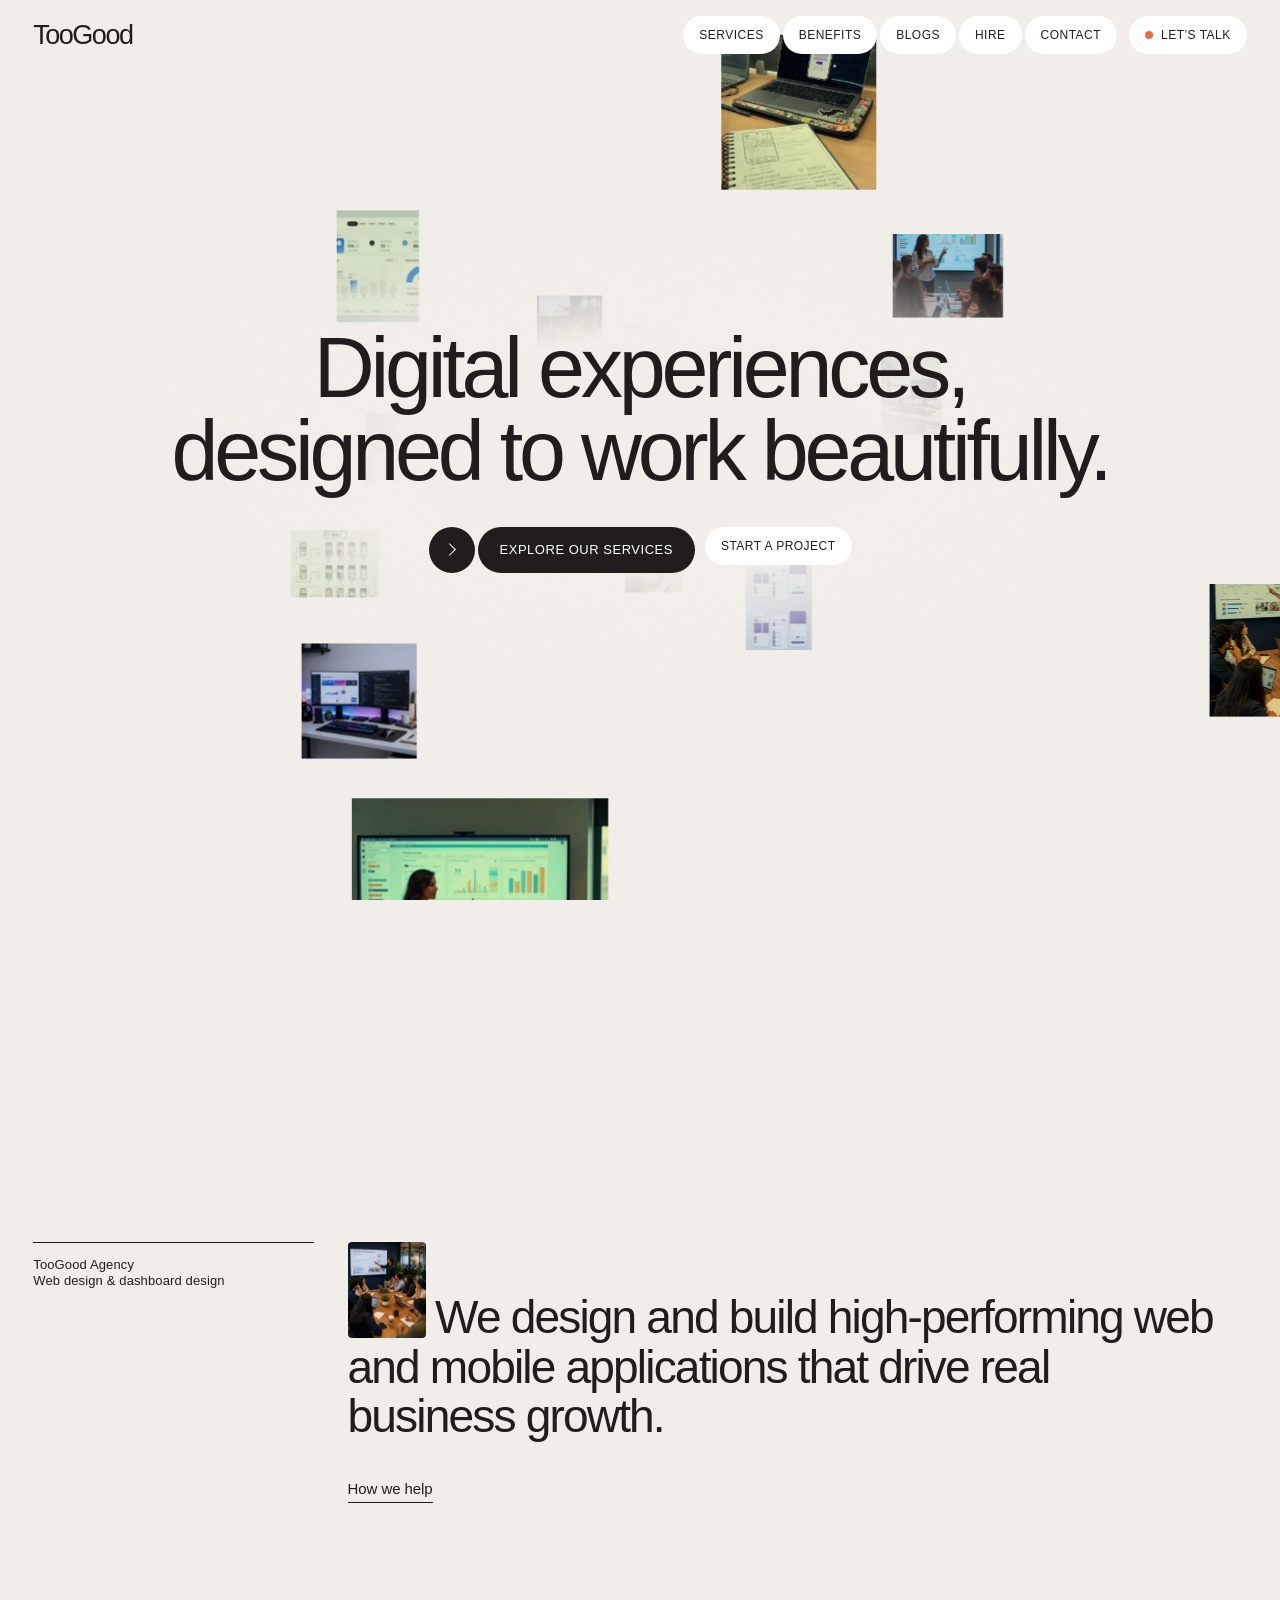
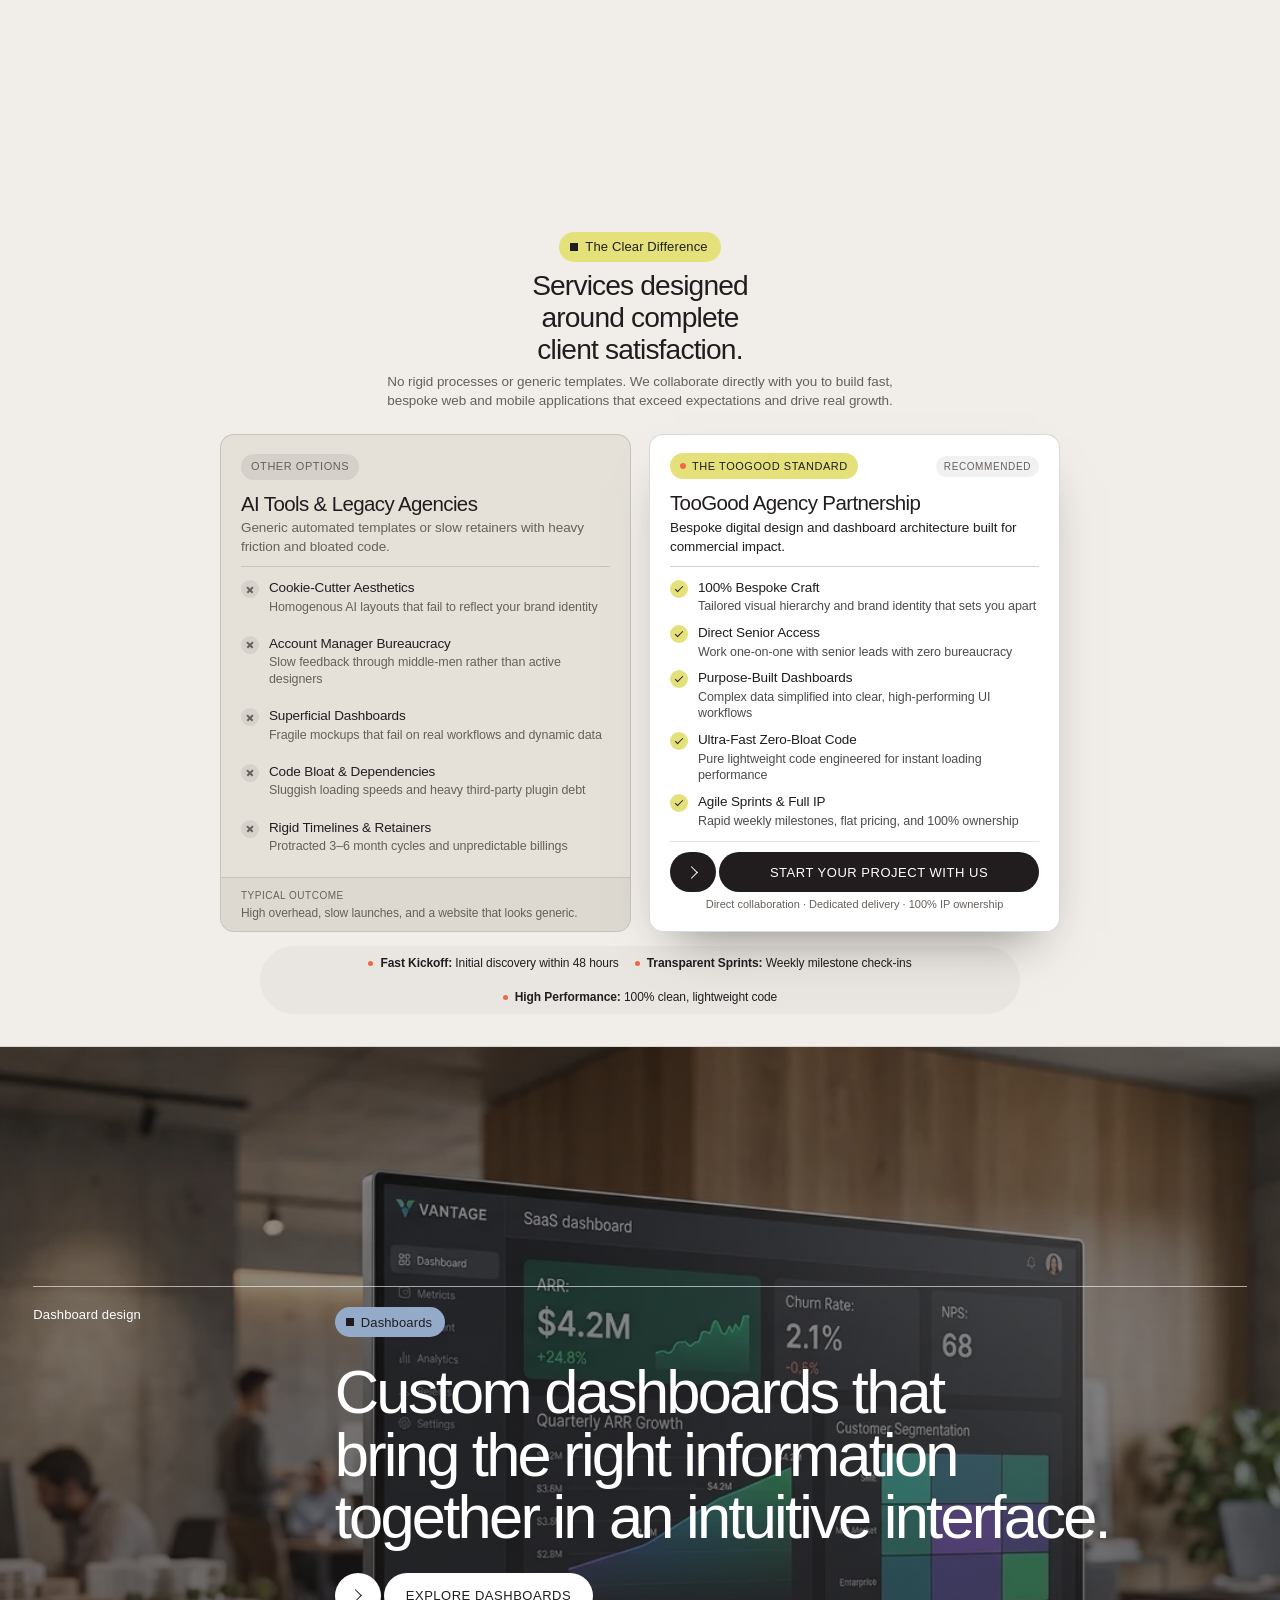
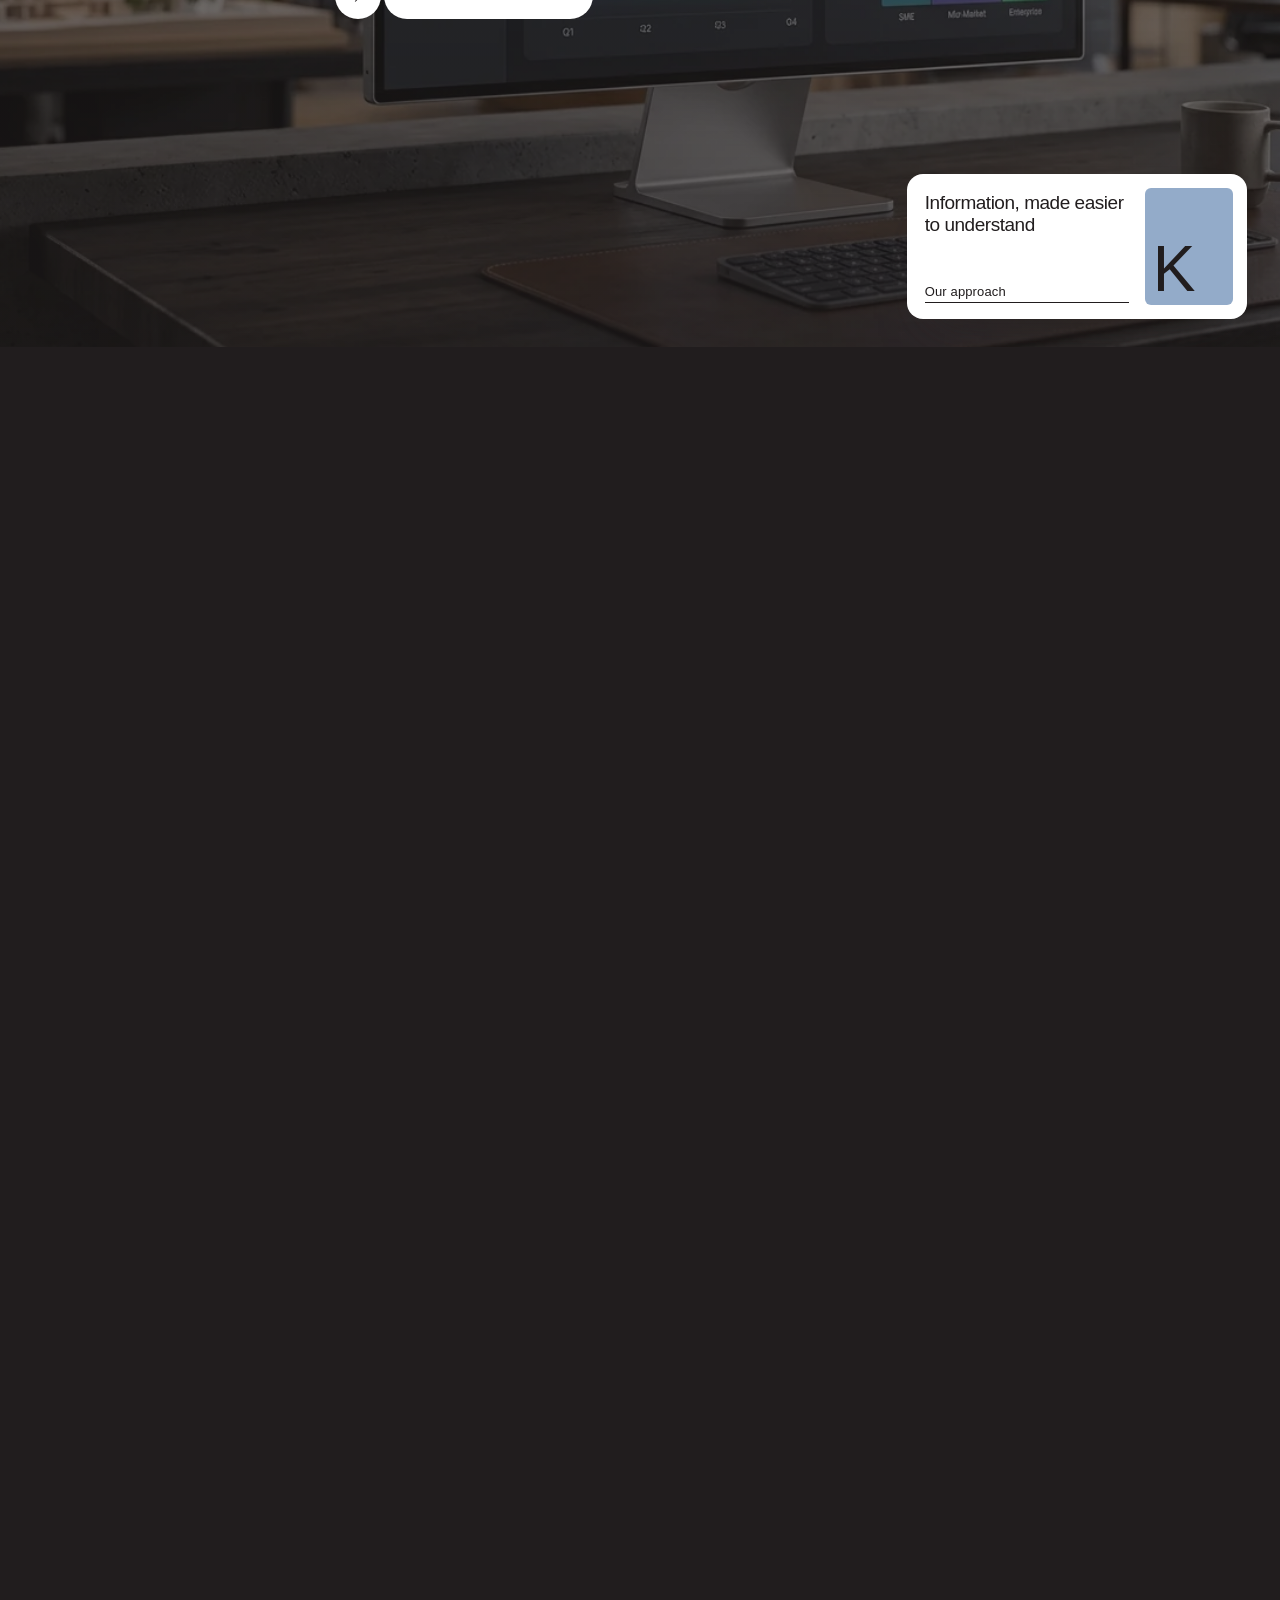
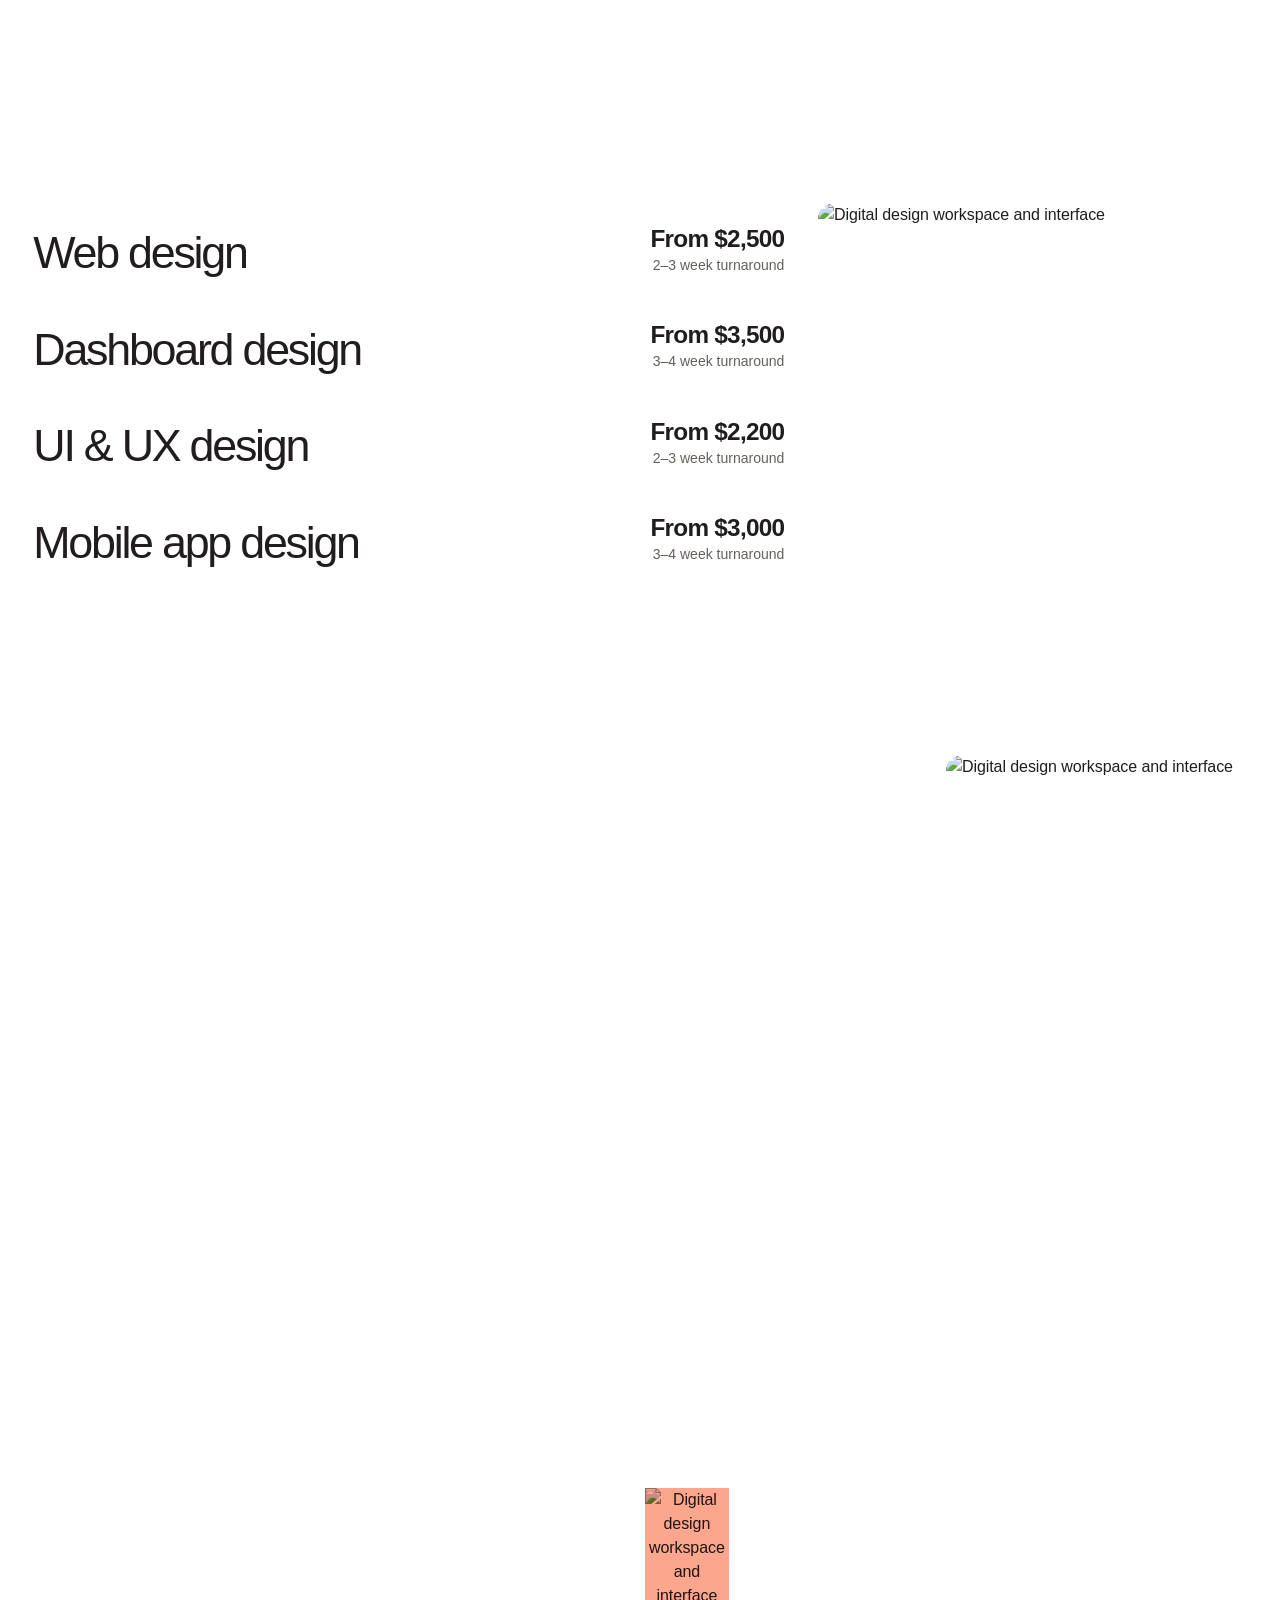
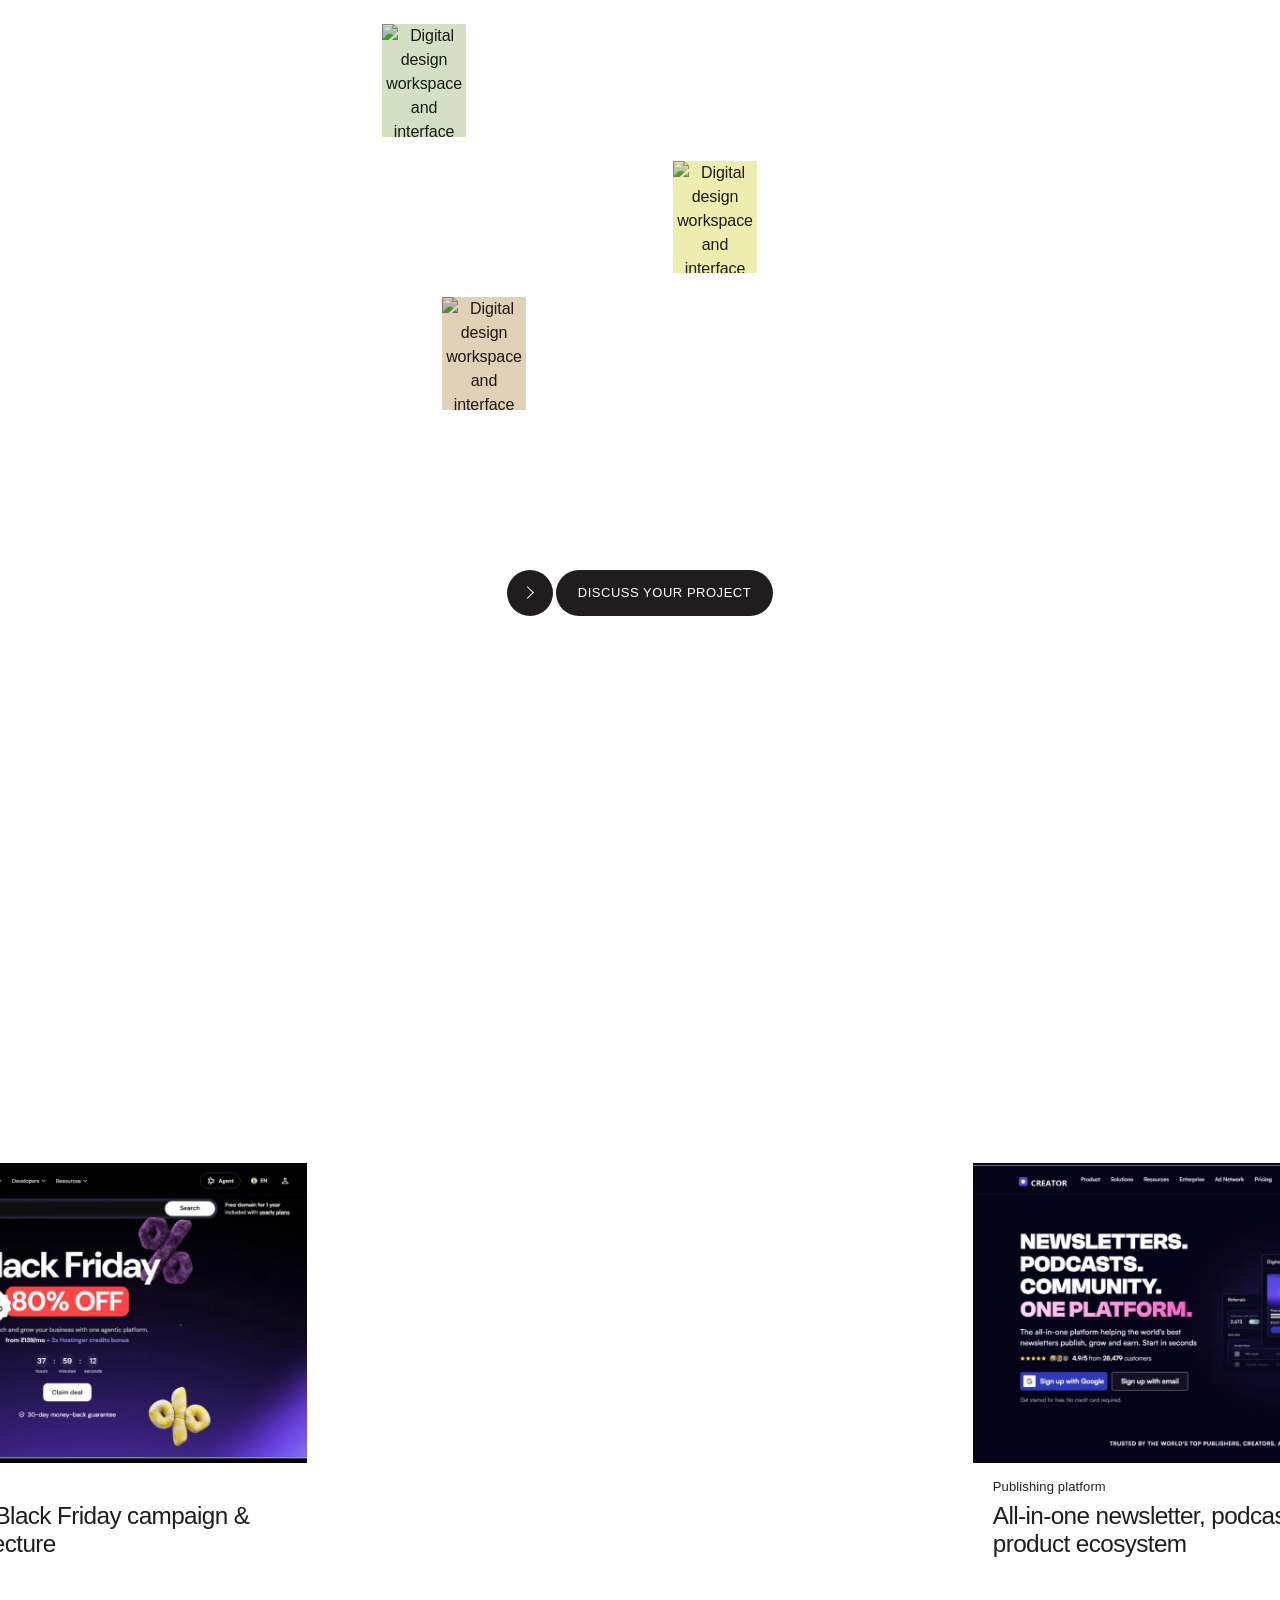
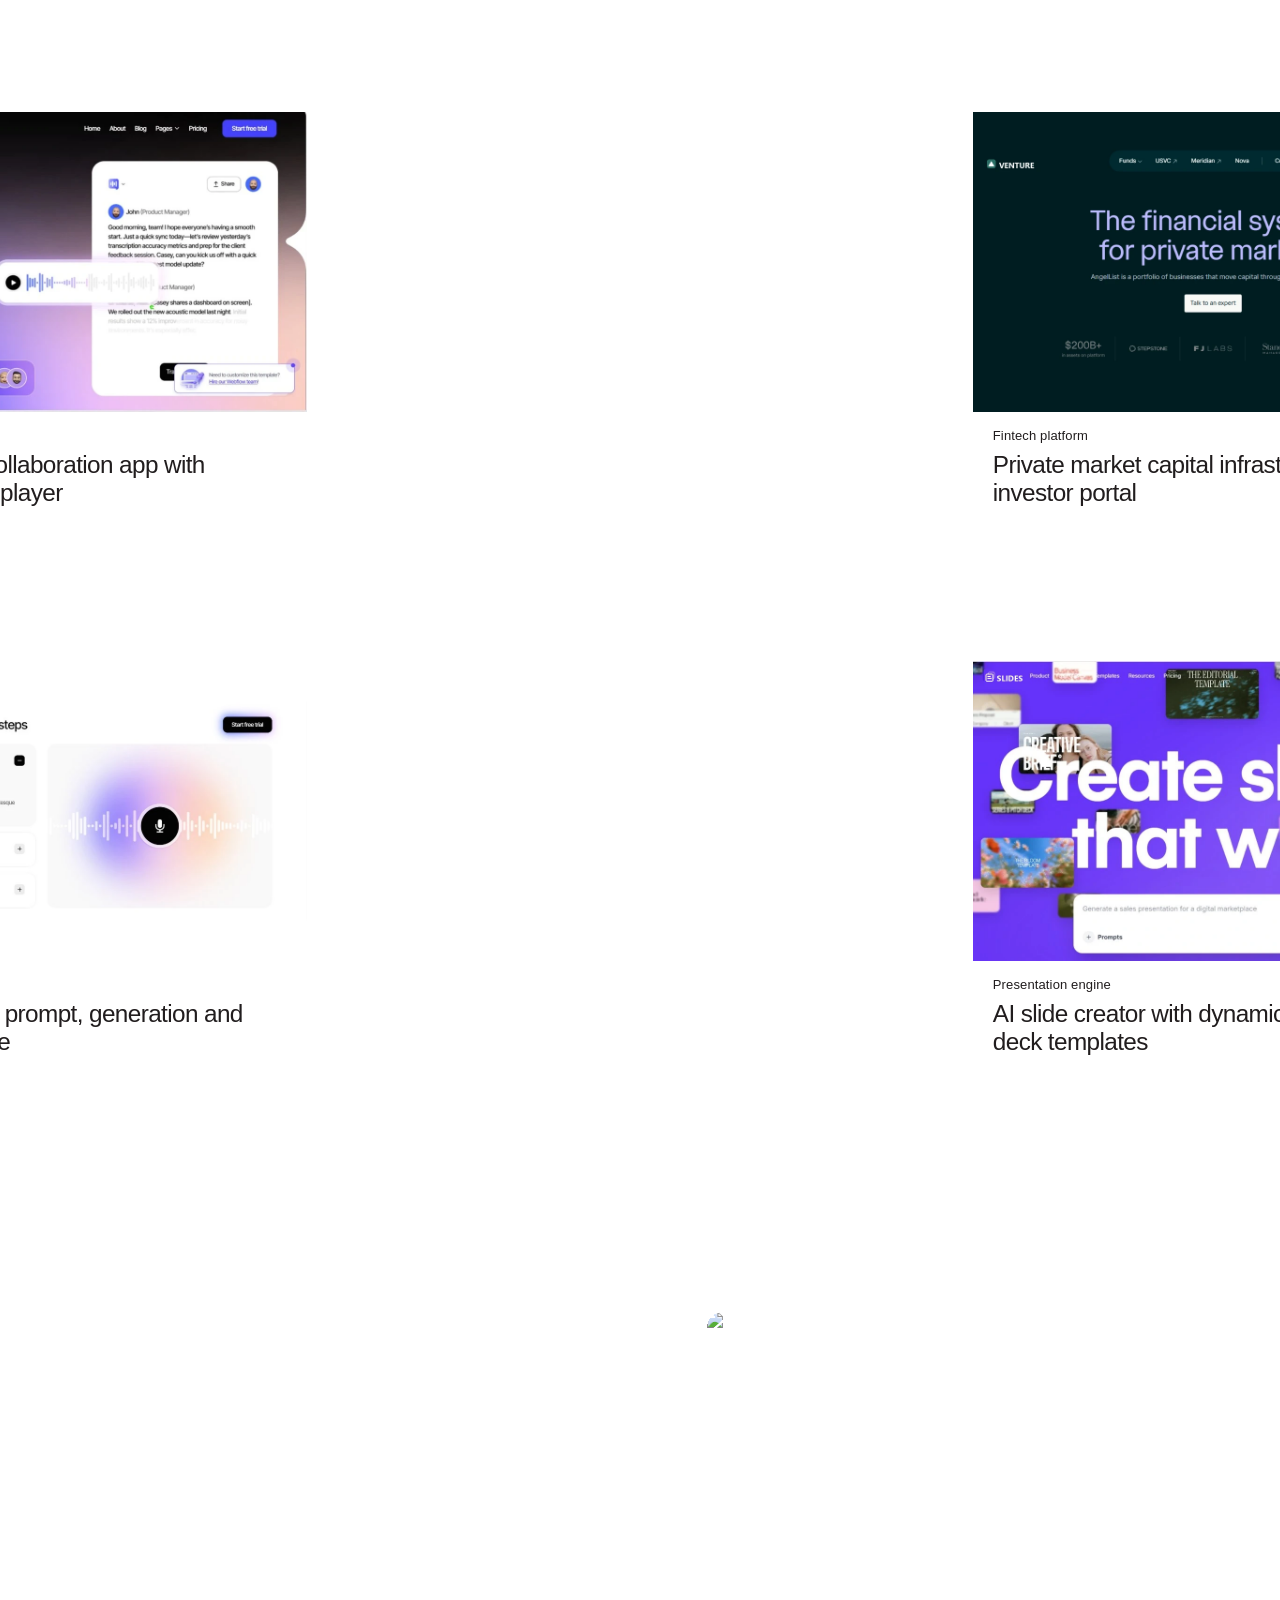
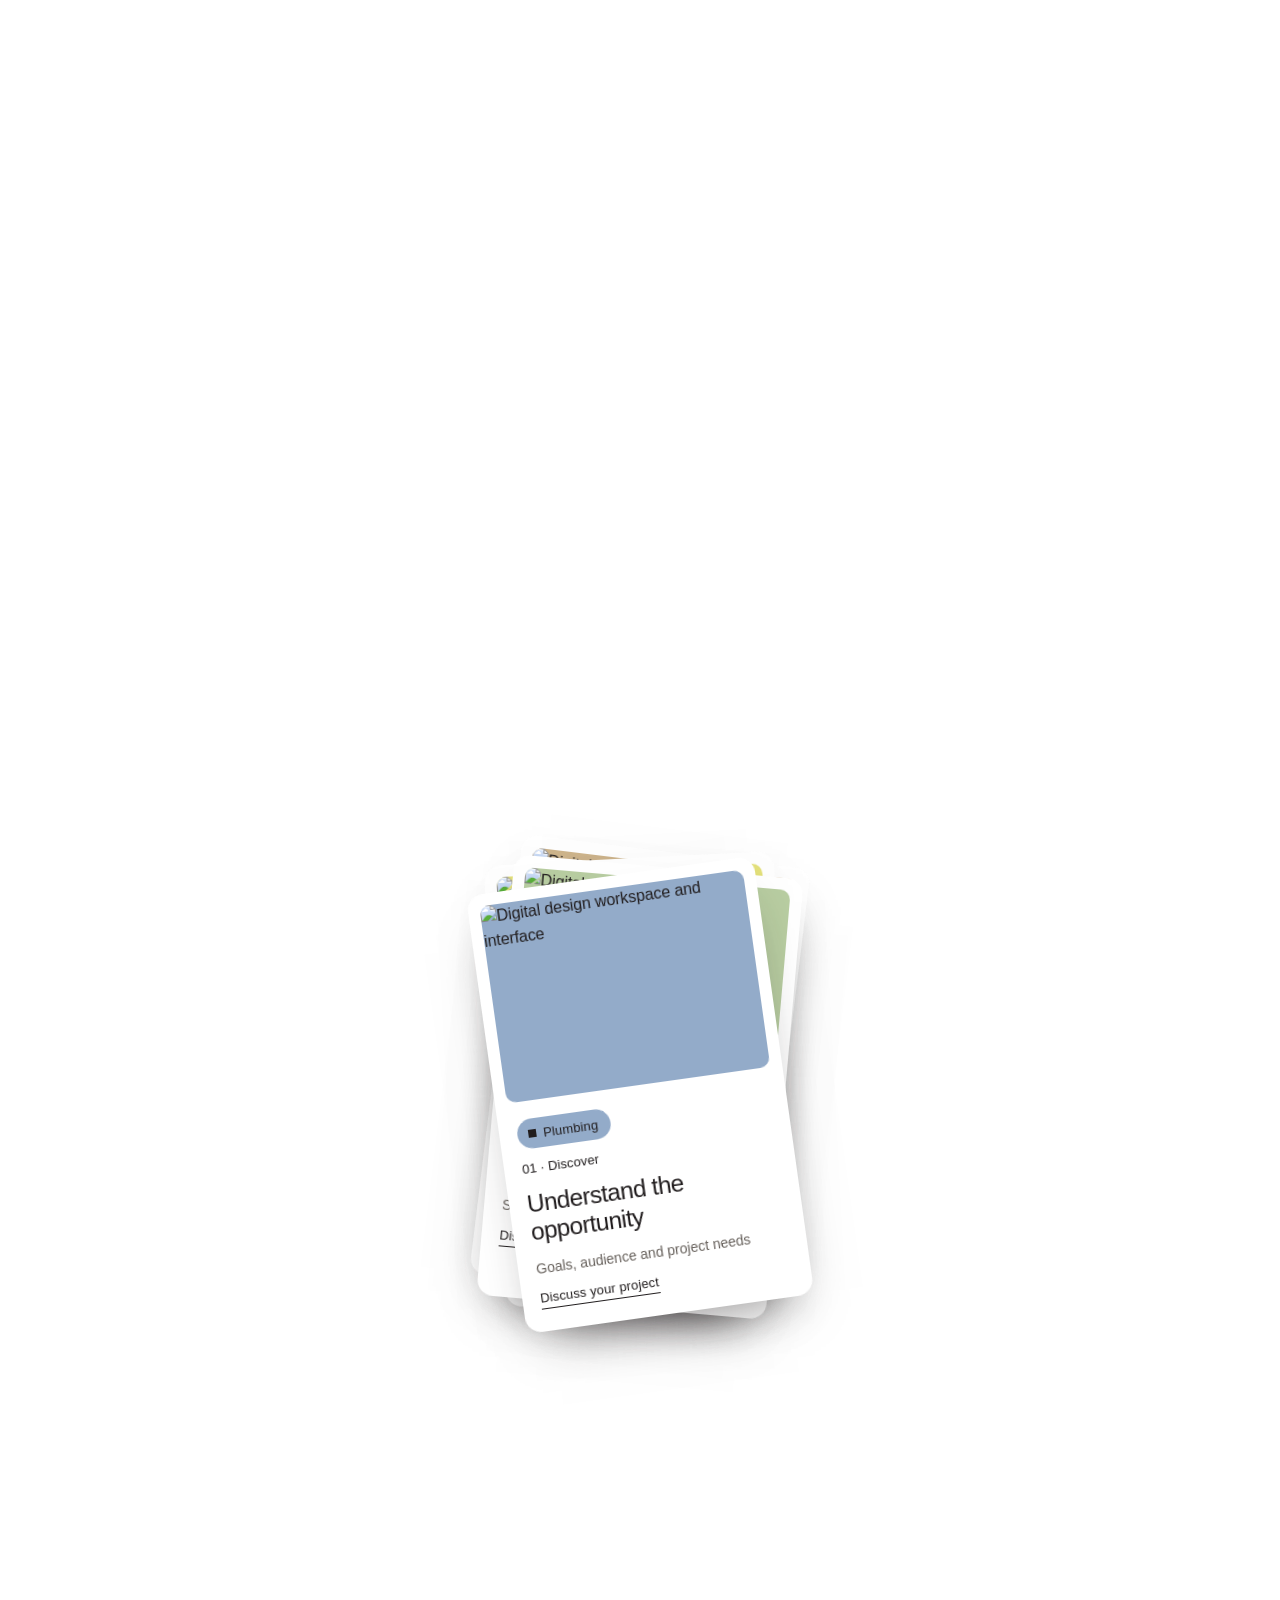
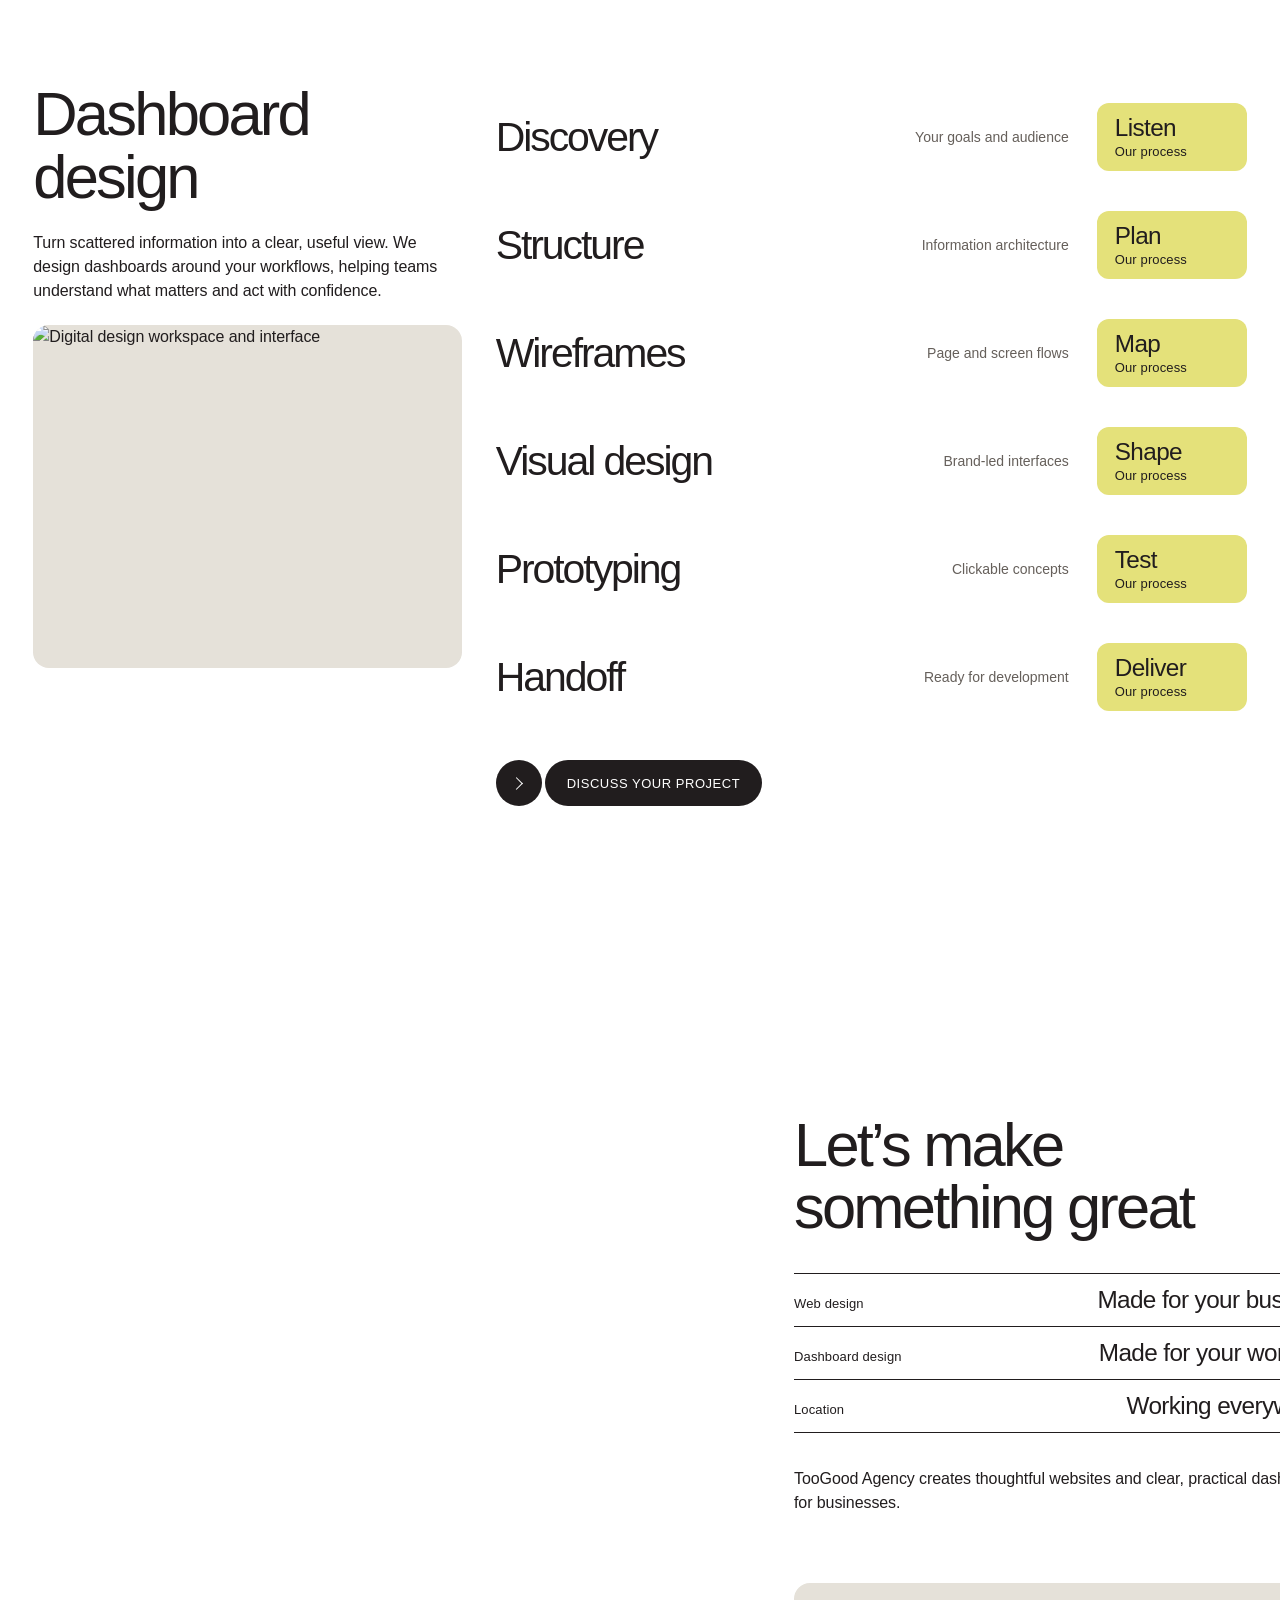
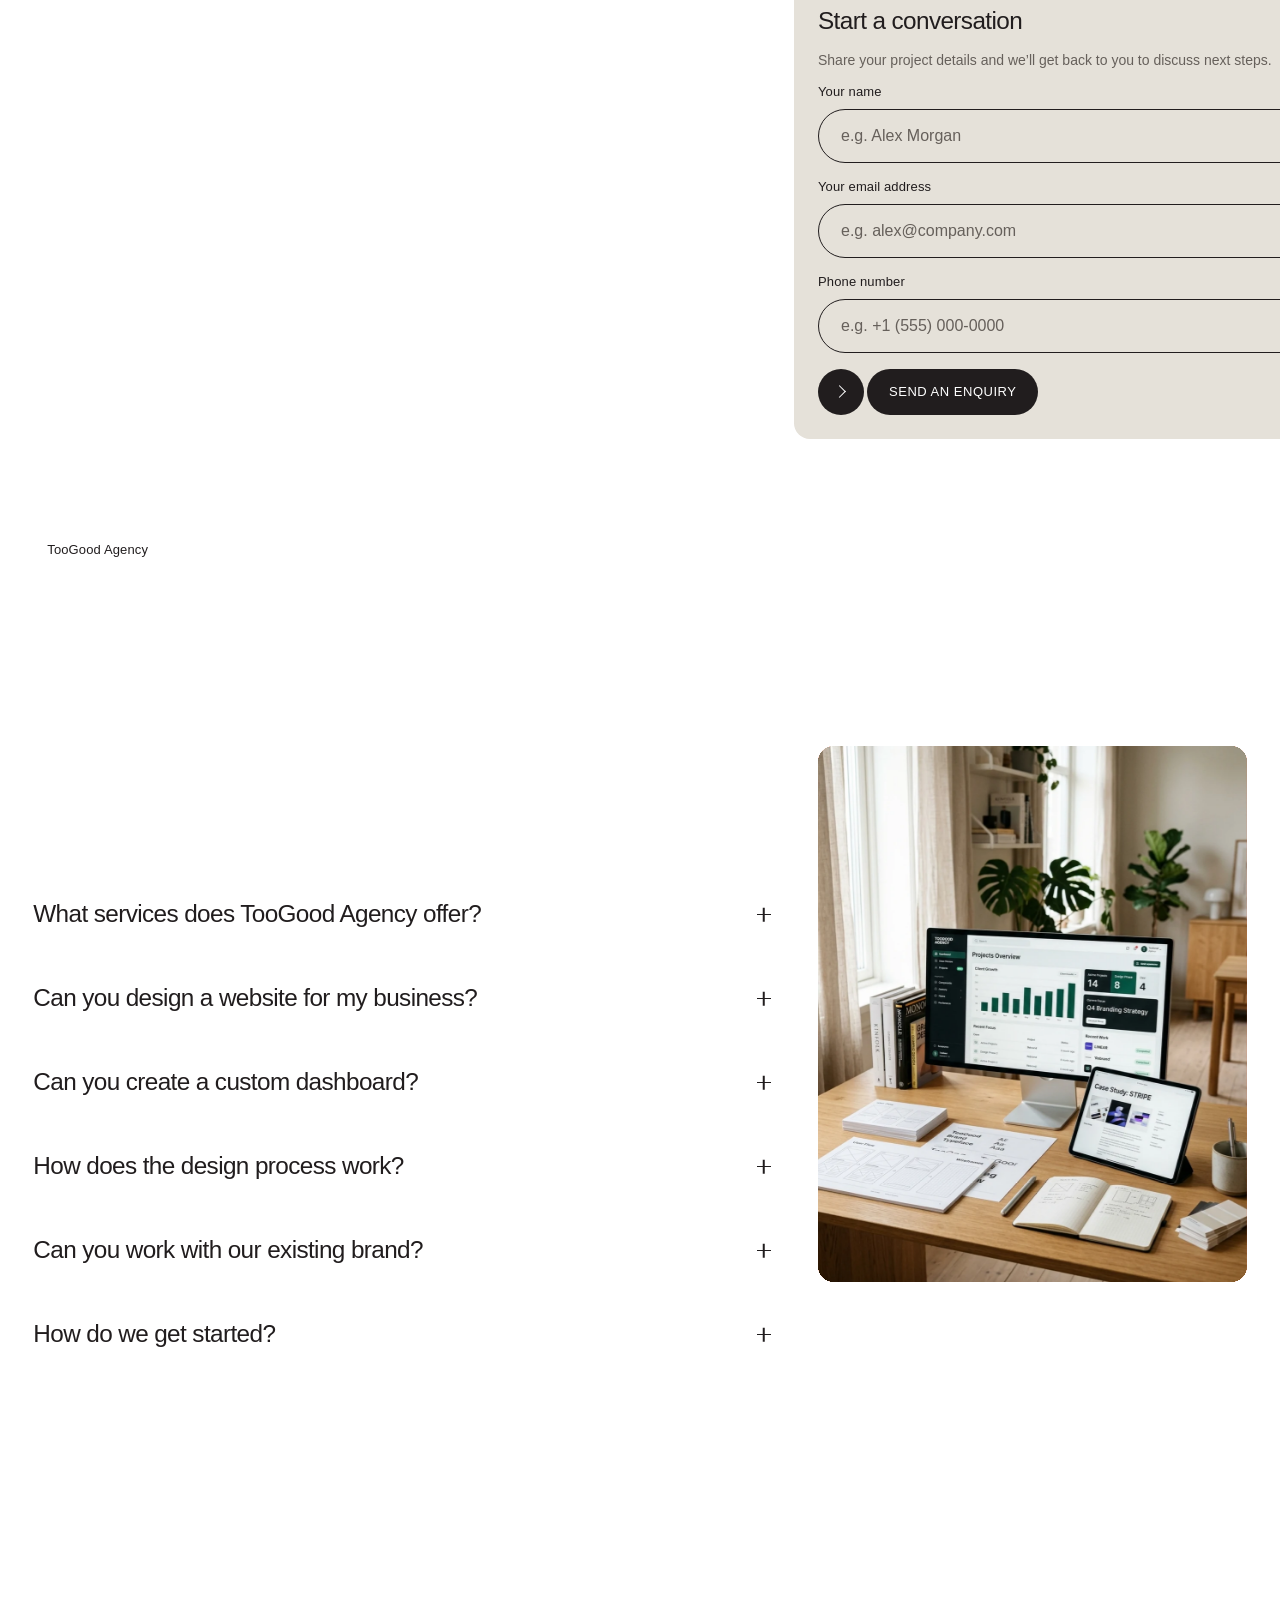
==== commit 49b6e3e2: "feat: replace CloudWhisper and Pitch logos with sample logos VOXFLOW and SLIDES" ====
--- a/index.html
+++ b/index.html
@@ -455,7 +455,7 @@
     </li>
     <li class="brought__pair">
       <figure class="brought__item brought__item--in">
-        <div class="brought__photo"><img src="assets/case-cloudwhisper-app.webp" width="1024" height="640" alt="CloudWhisper voice AI web app with real-time transcription and player" loading="lazy"></div>
+        <div class="brought__photo"><img src="assets/case-cloudwhisper-app.webp" width="1024" height="640" alt="Voice AI collaboration web app with real-time transcription and player" loading="lazy"></div>
         <figcaption class="brought__caption"><span class="m-text-6">Voice AI application</span><span class="m-text-7">Speech-to-text collaboration app with interactive audio player</span></figcaption>
       </figure>
       <figure class="brought__item brought__item--out">
@@ -469,7 +469,7 @@
         <figcaption class="brought__caption"><span class="m-text-6">AI product flow</span><span class="m-text-7">Three-step voice prompt, generation and export experience</span></figcaption>
       </figure>
       <figure class="brought__item brought__item--out">
-        <div class="brought__photo"><img src="assets/case-pitch-slides.webp" width="1024" height="640" alt="Pitch presentation deck builder with interactive slide templates" loading="lazy"></div>
+        <div class="brought__photo"><img src="assets/case-pitch-slides.webp" width="1024" height="640" alt="Interactive slide templates and AI presentation deck builder" loading="lazy"></div>
         <figcaption class="brought__caption"><span class="m-text-6">Presentation engine</span><span class="m-text-7">AI slide creator with dynamic presentation deck templates</span></figcaption>
       </figure>
     </li>
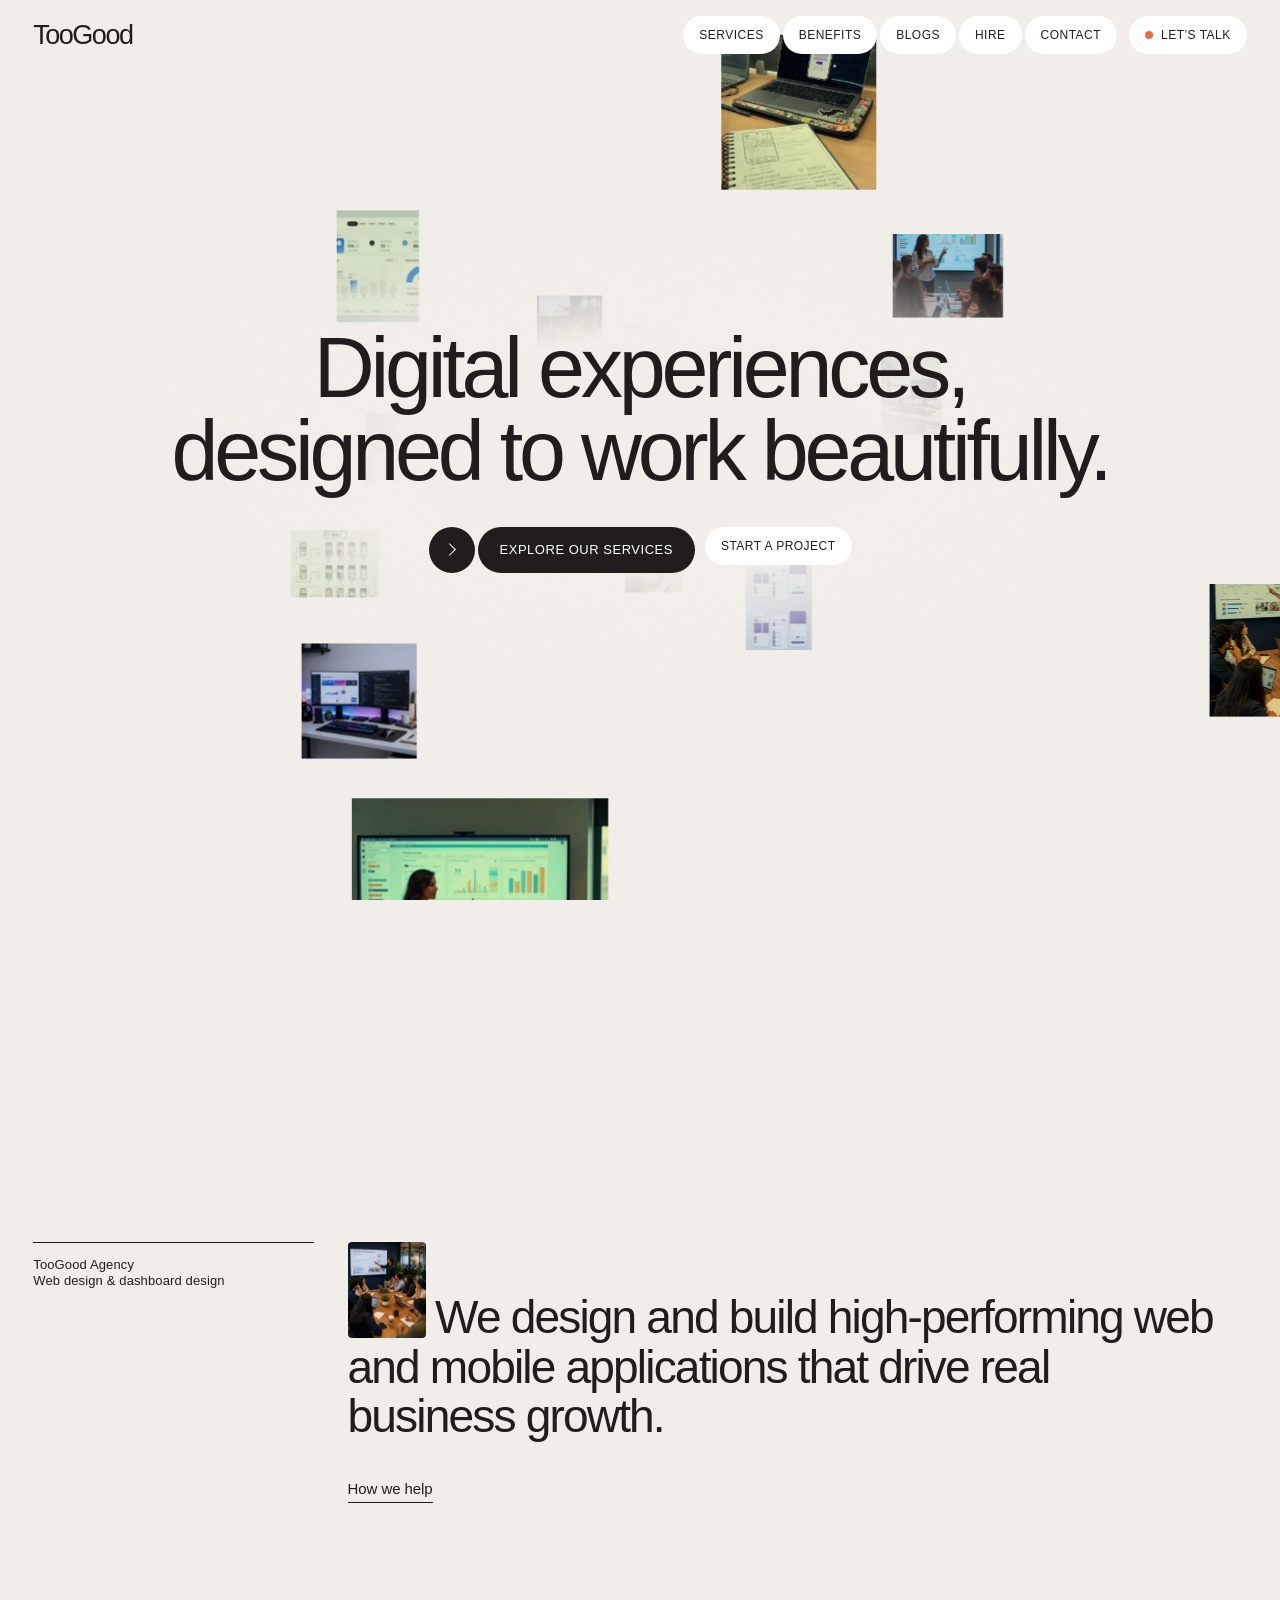
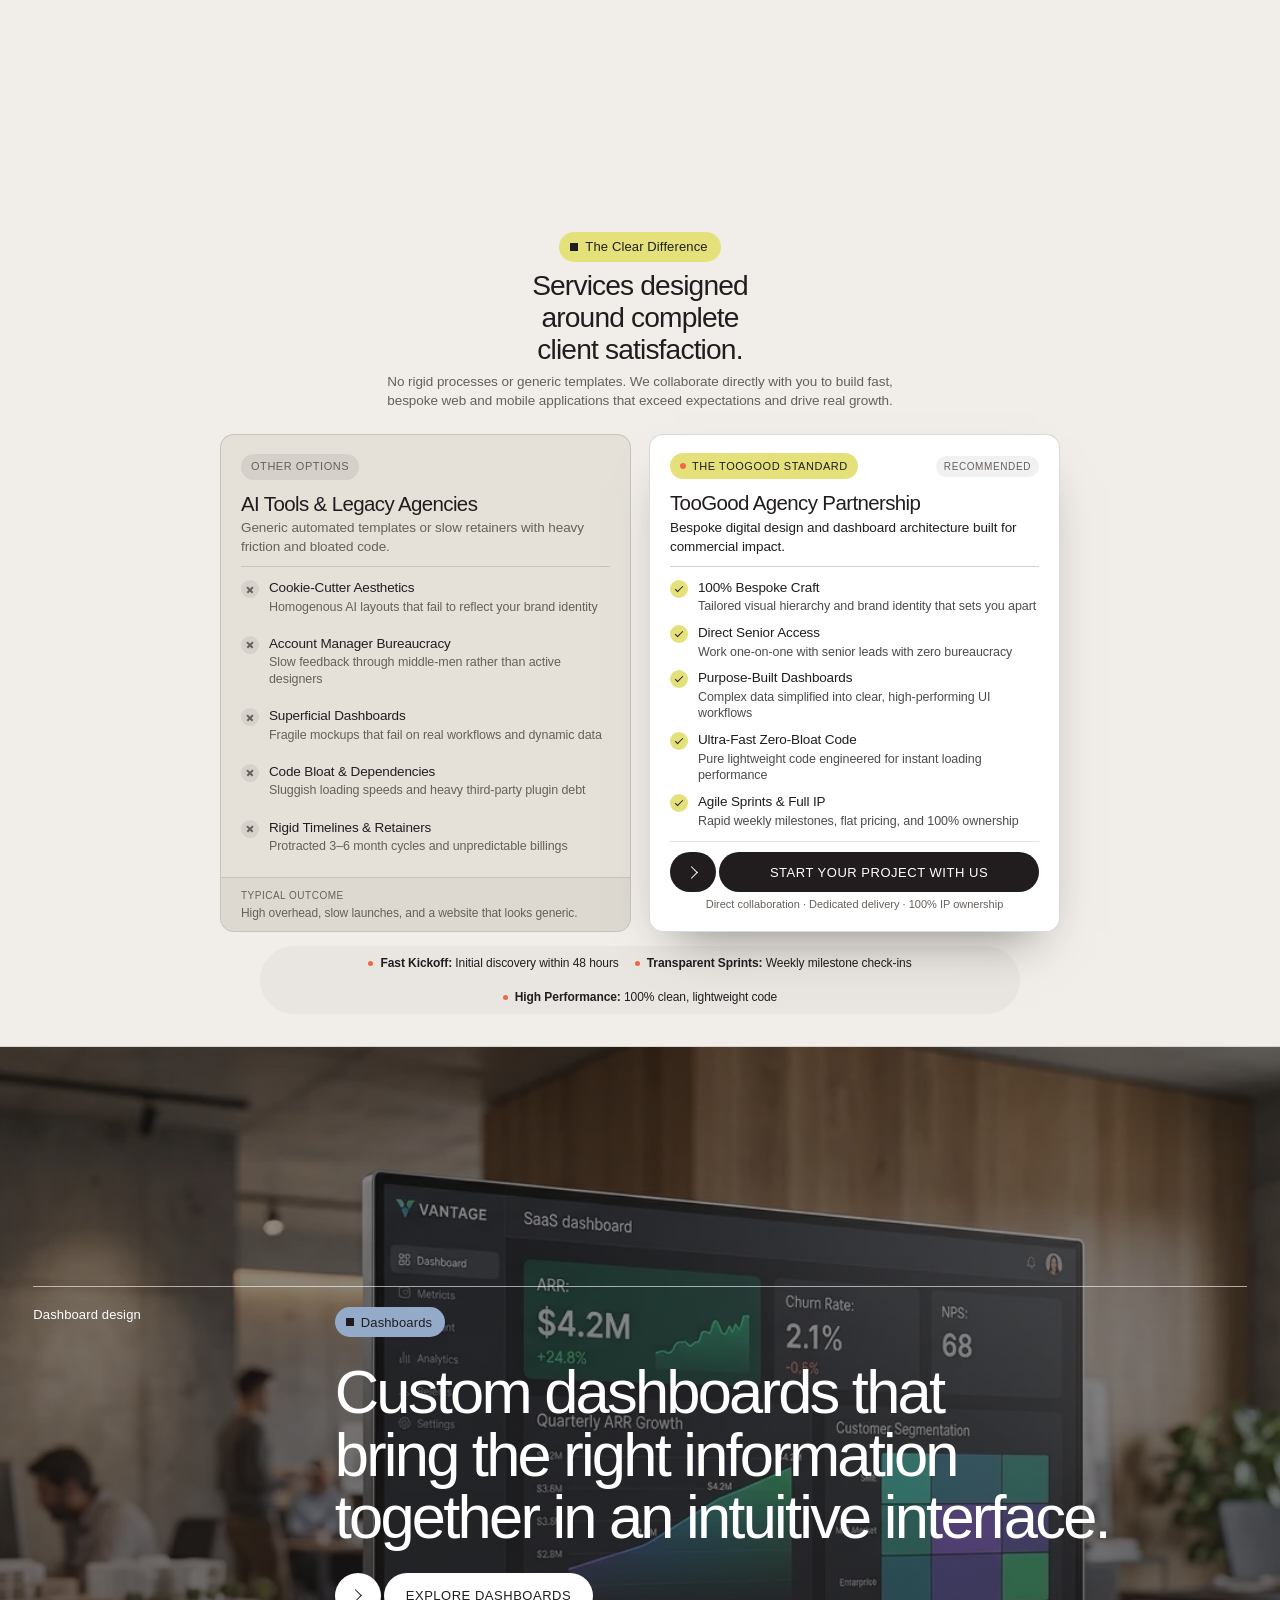
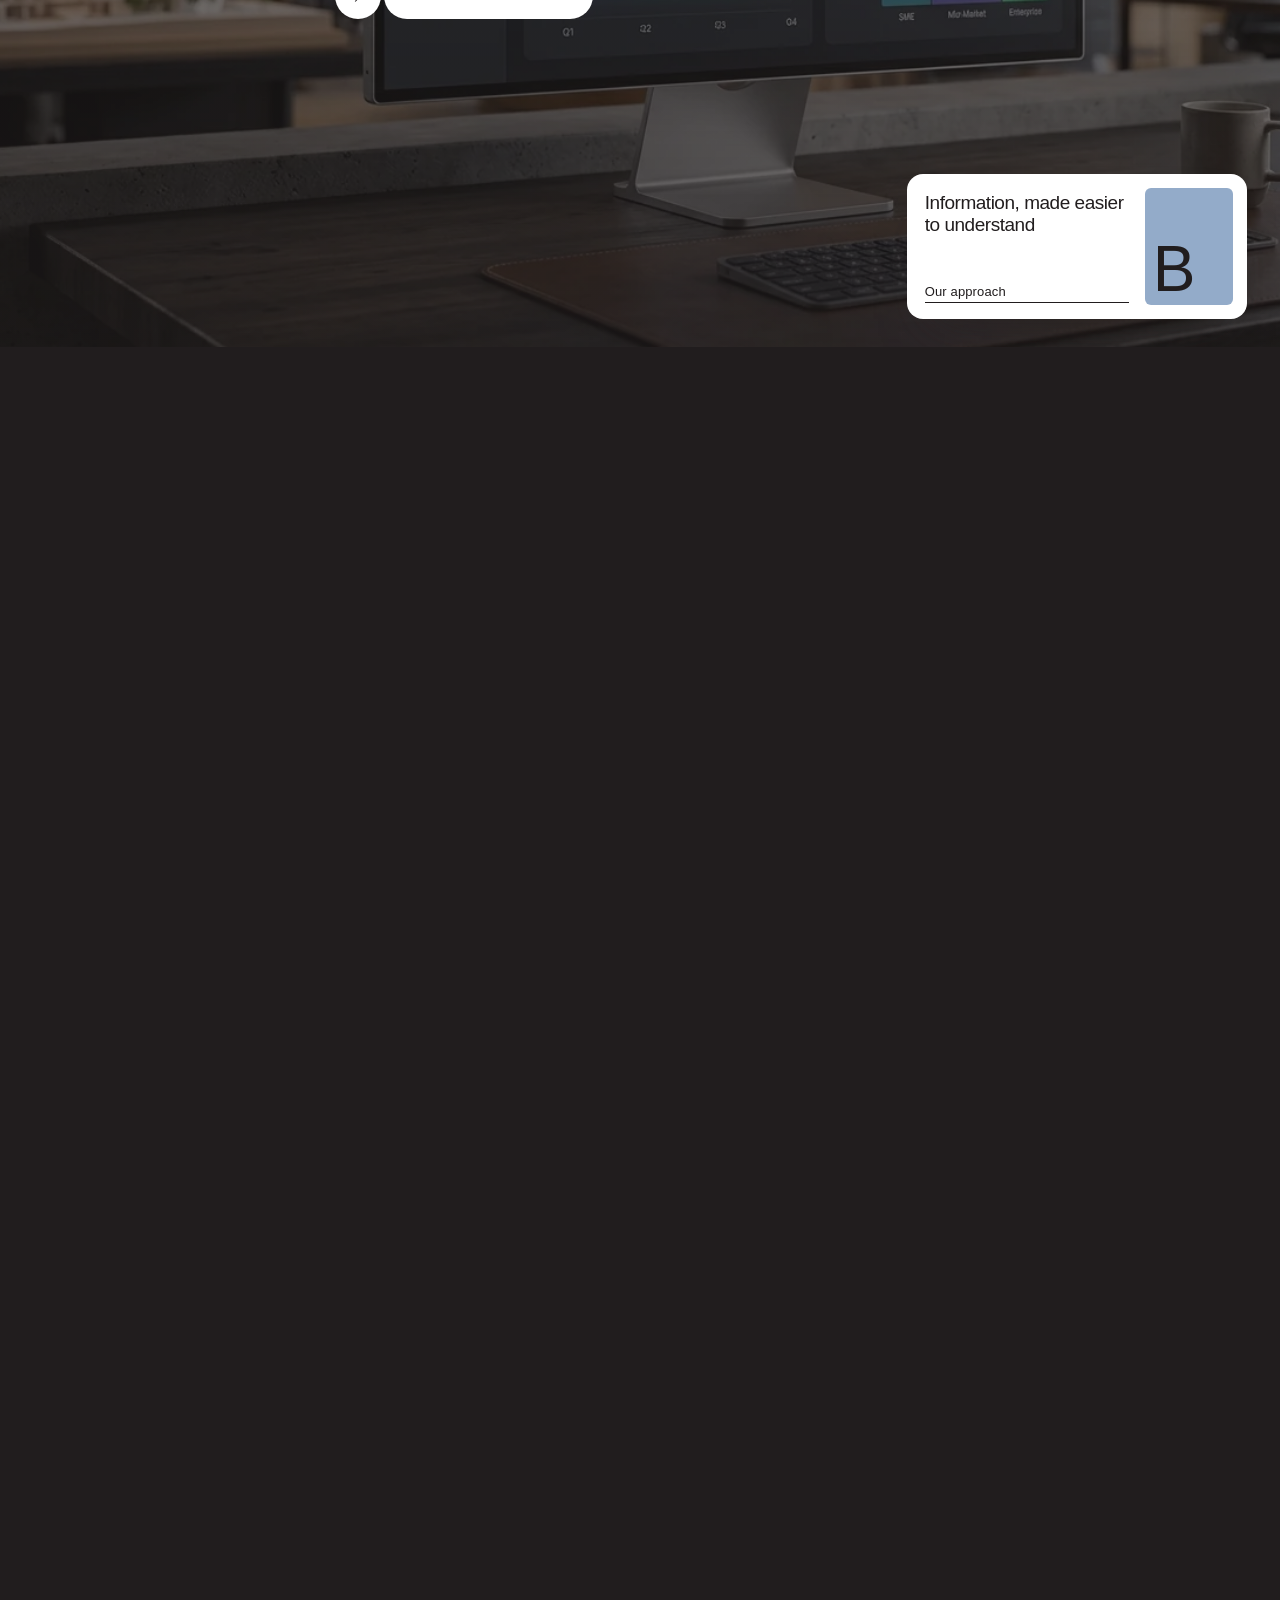
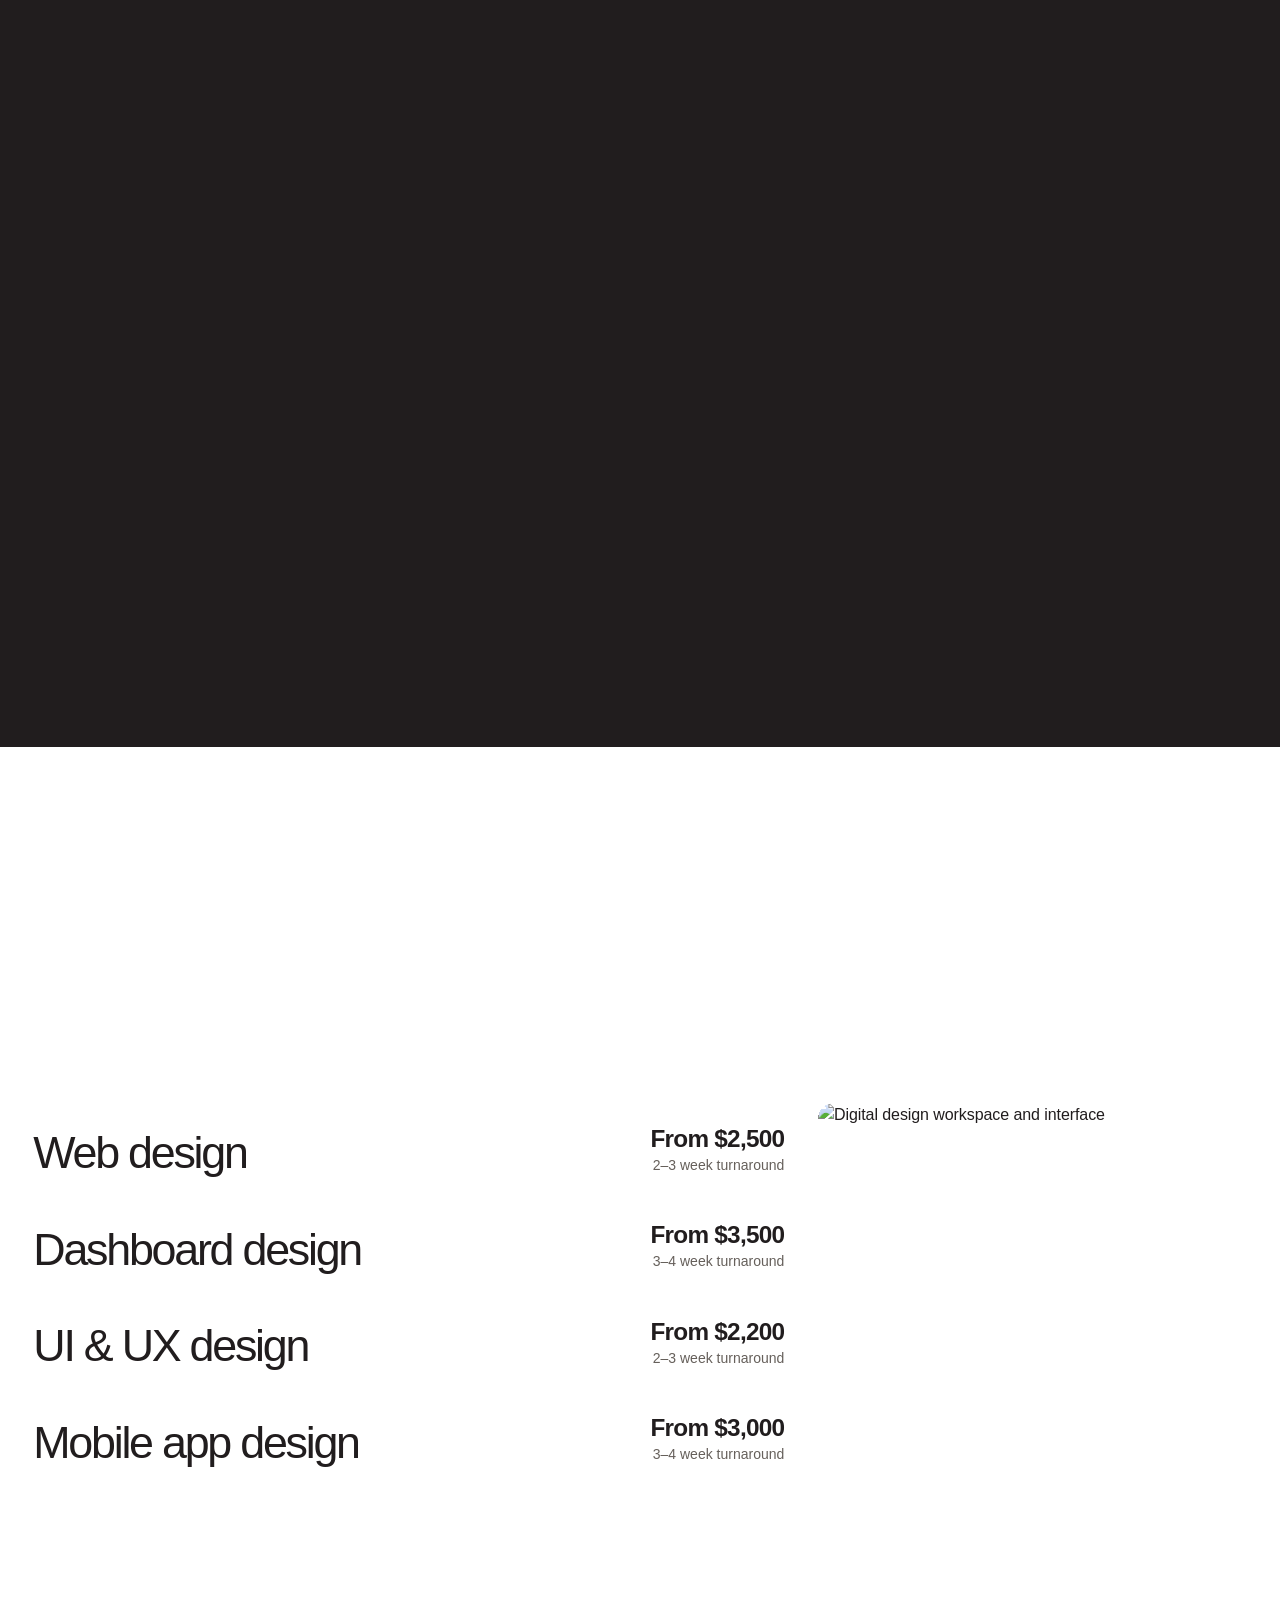
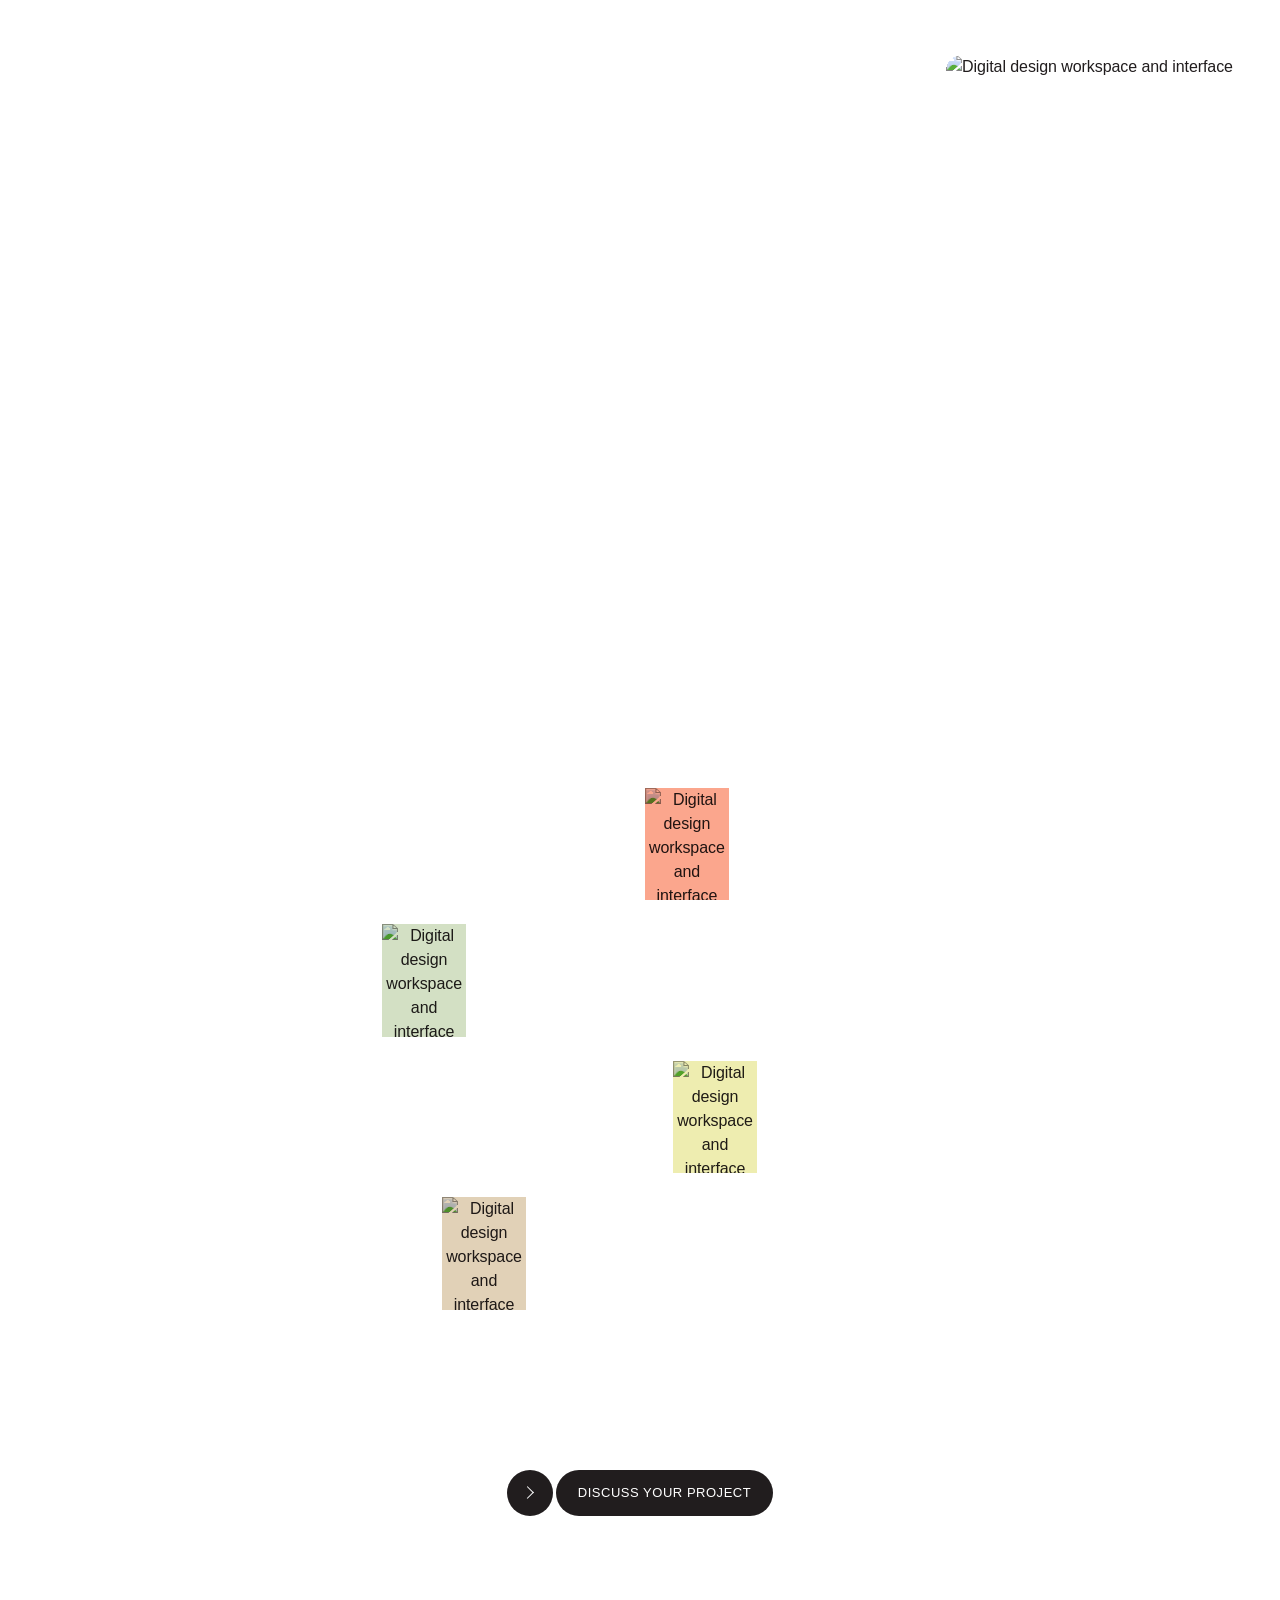
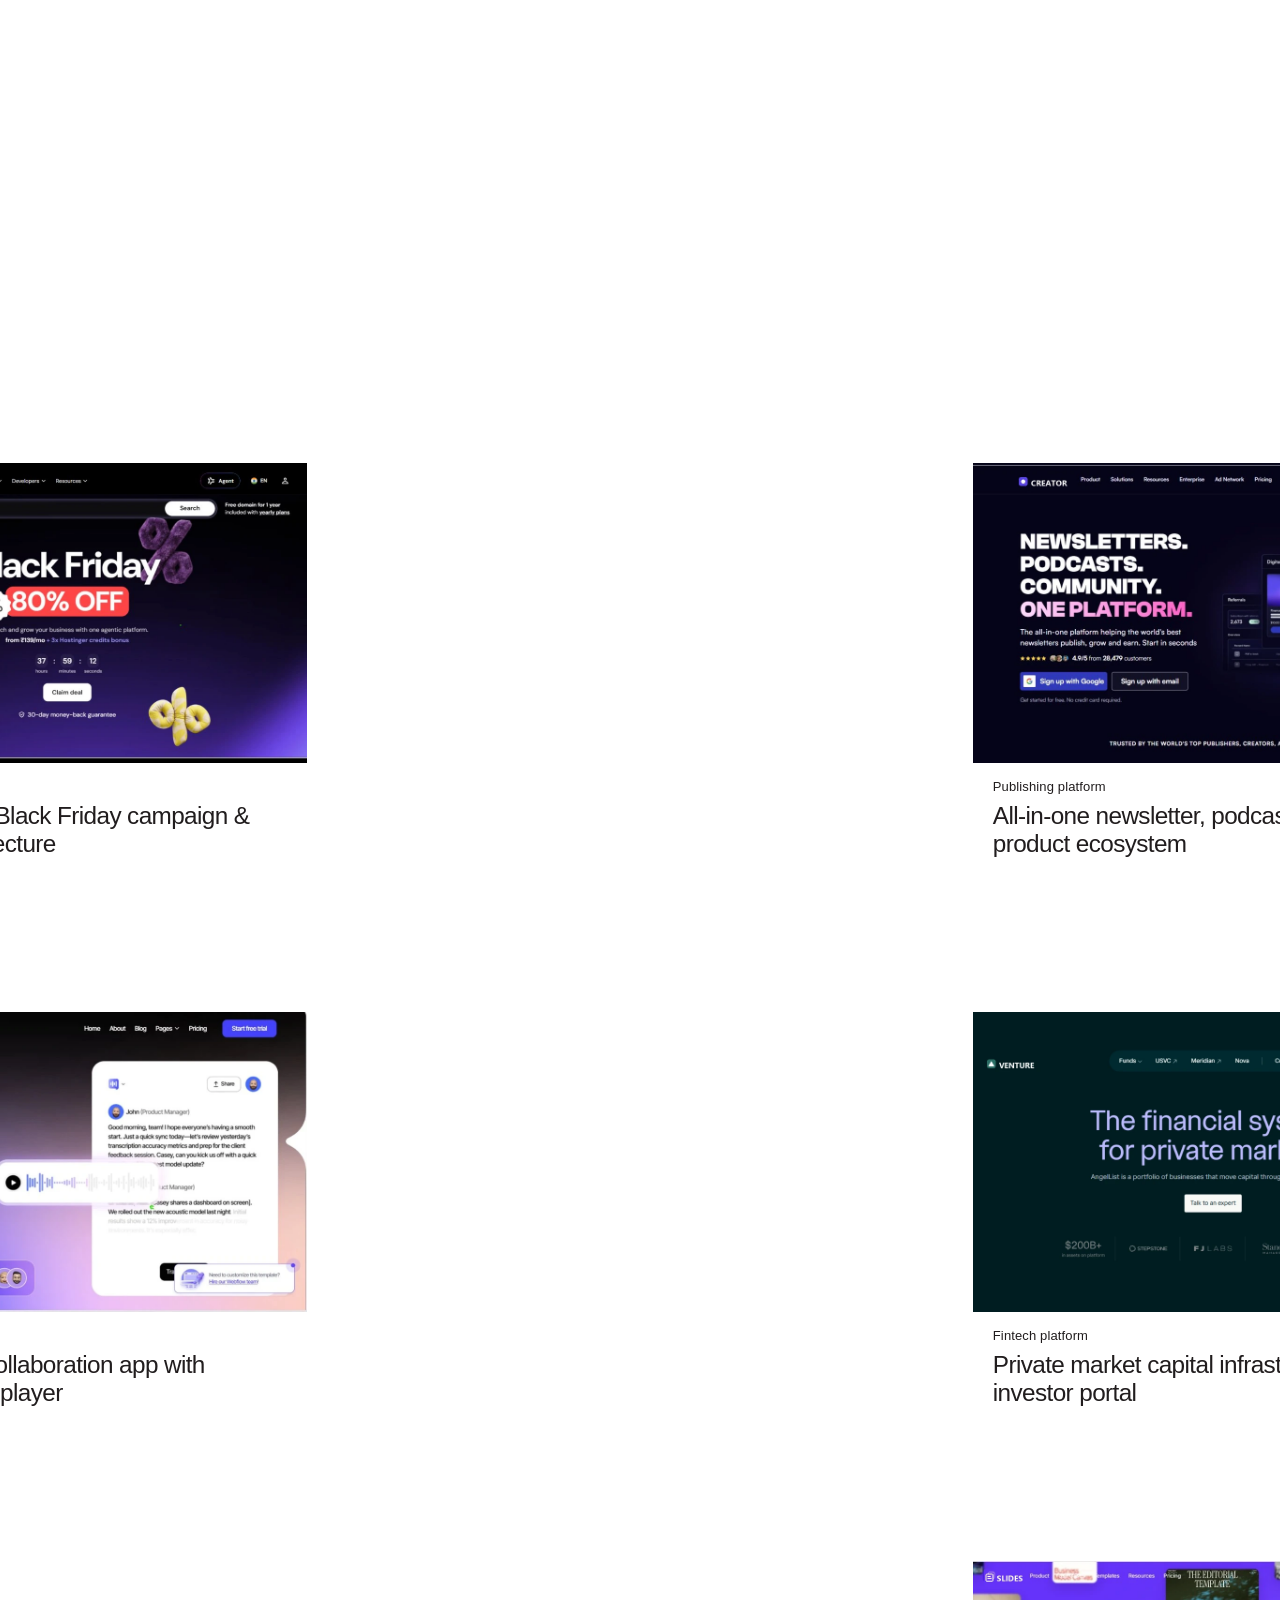
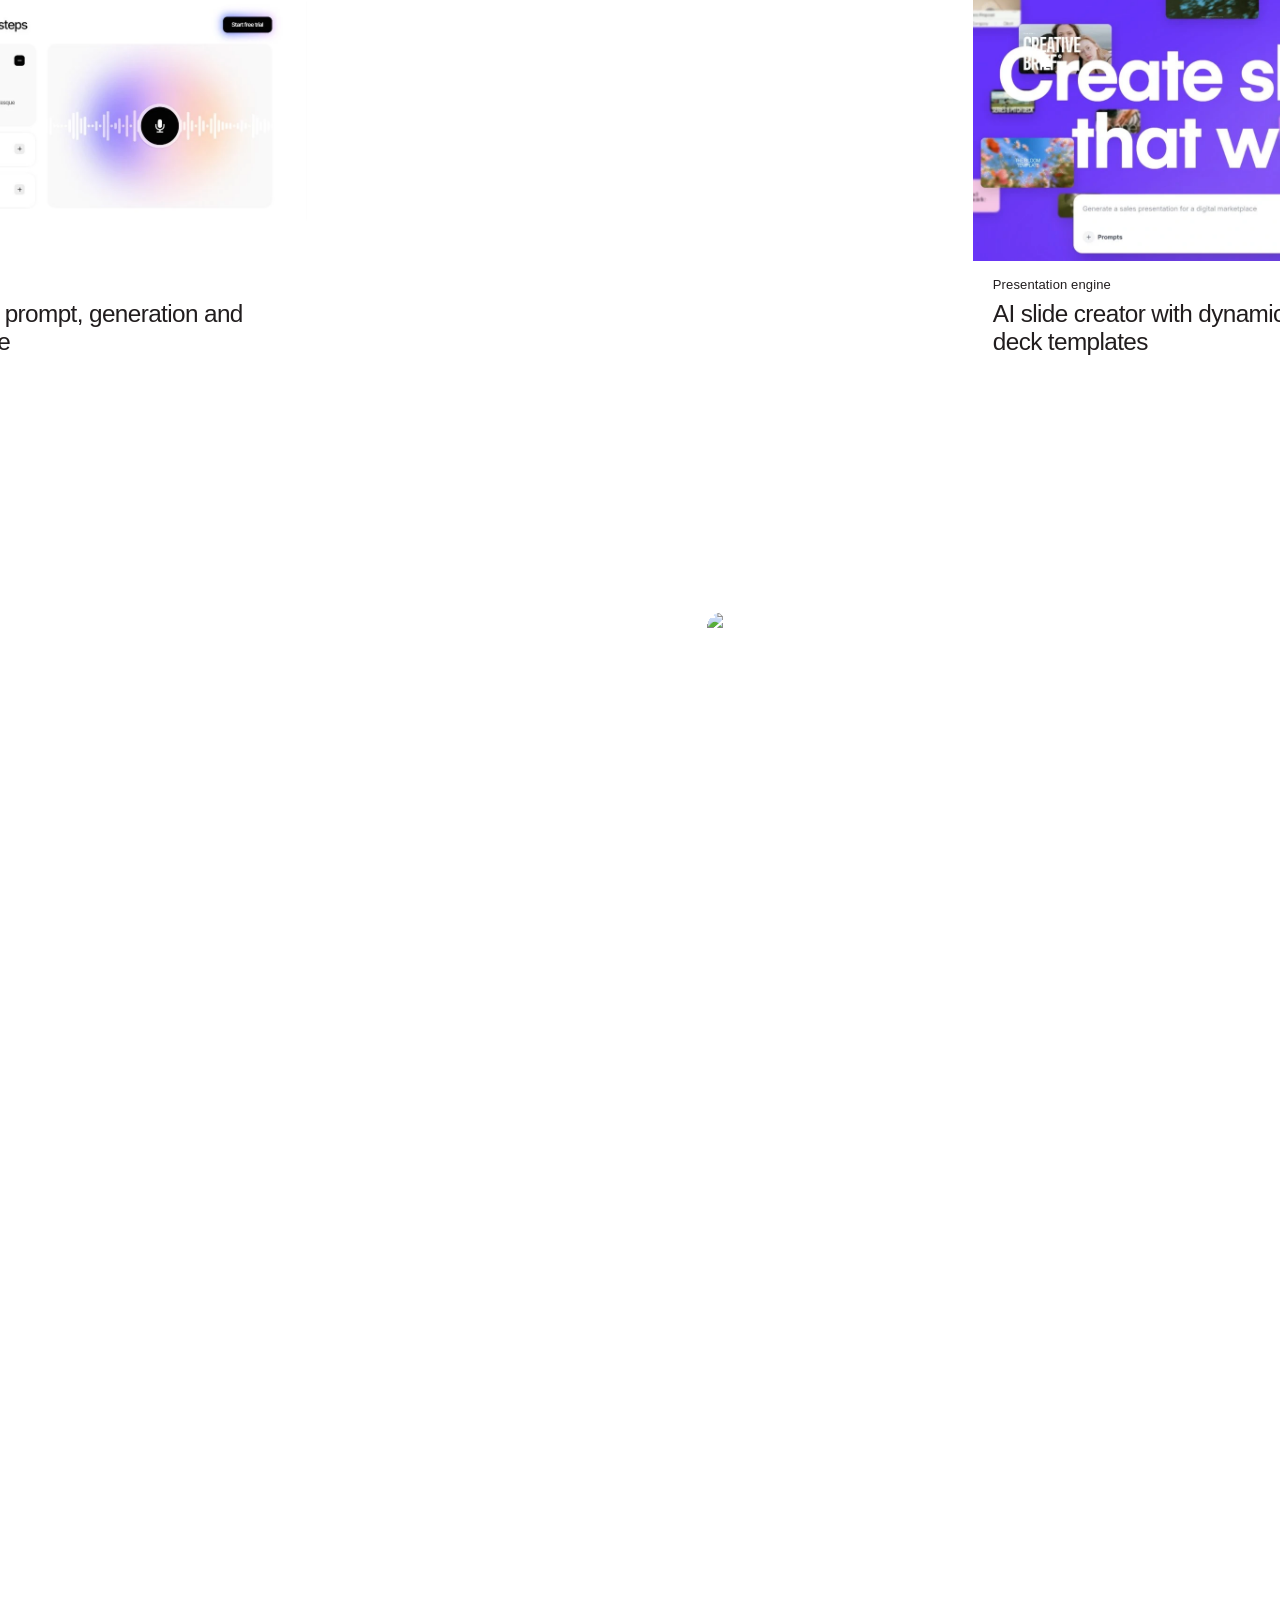
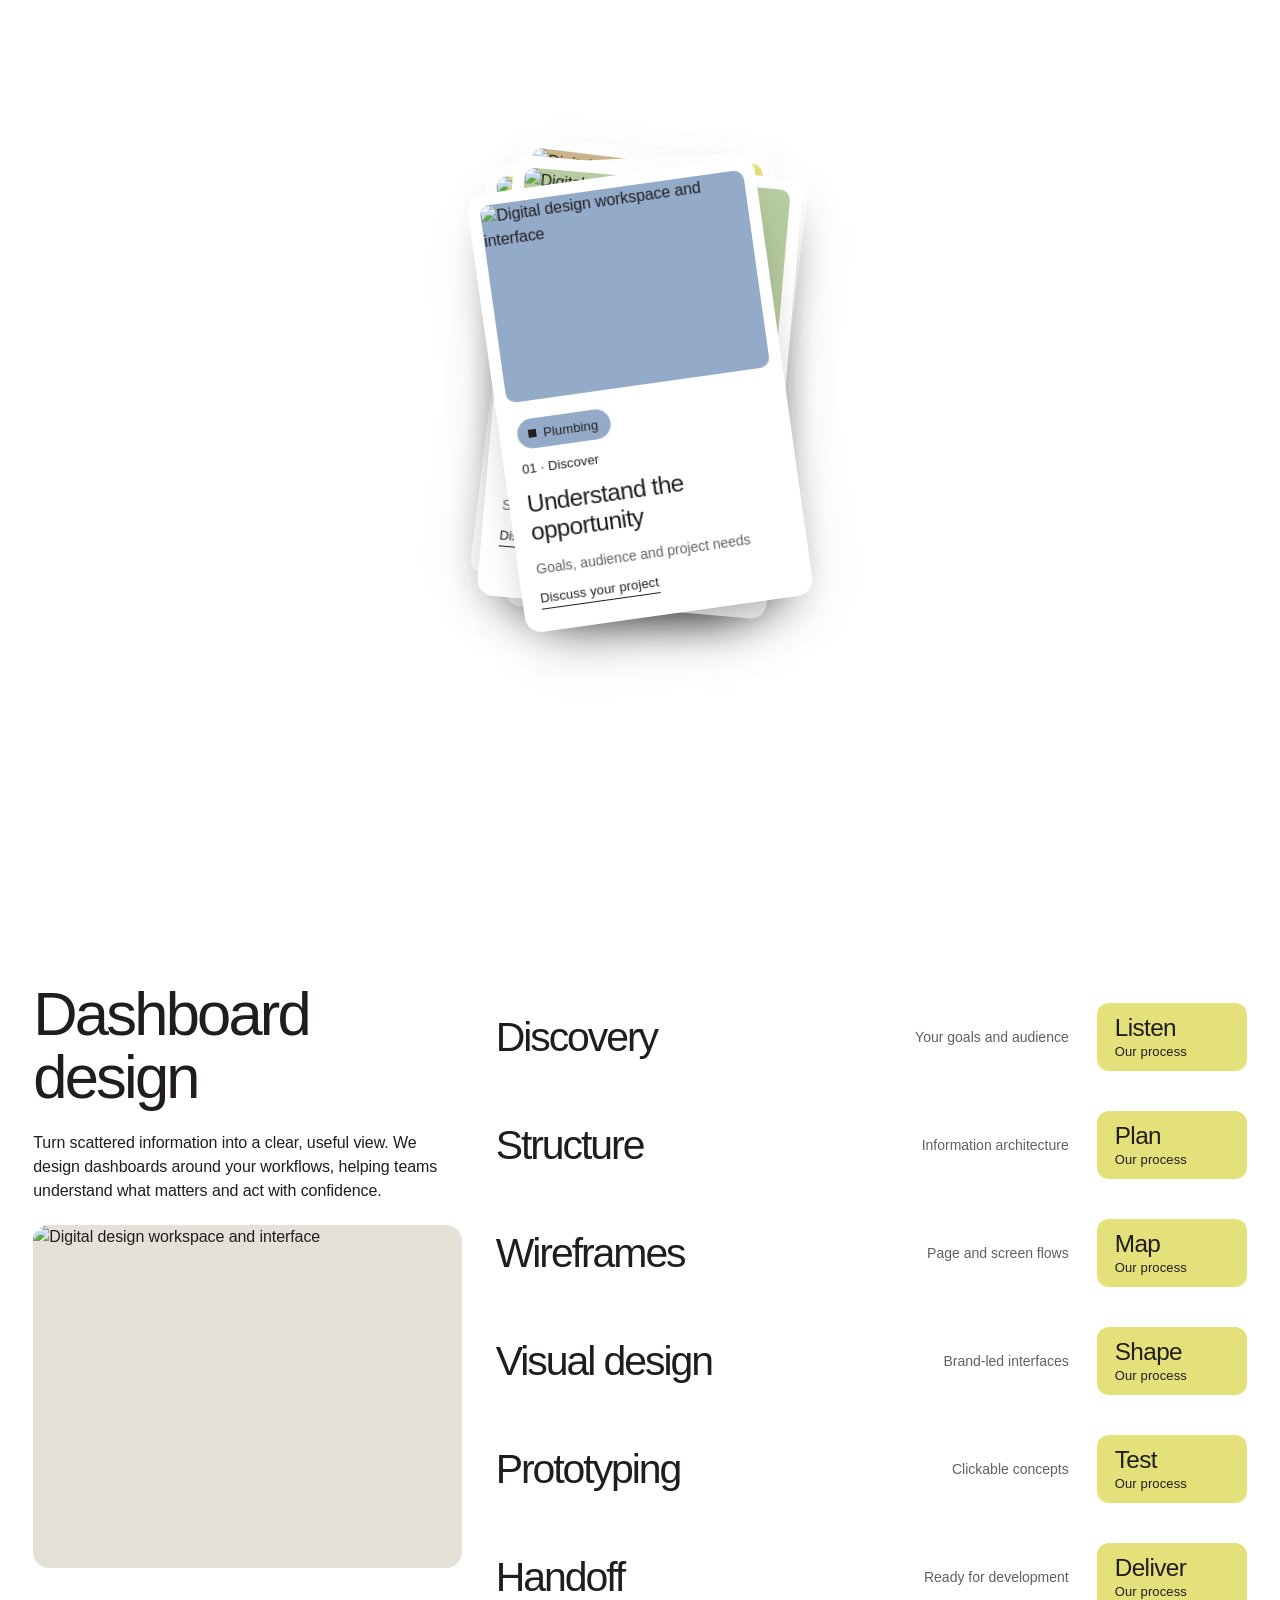
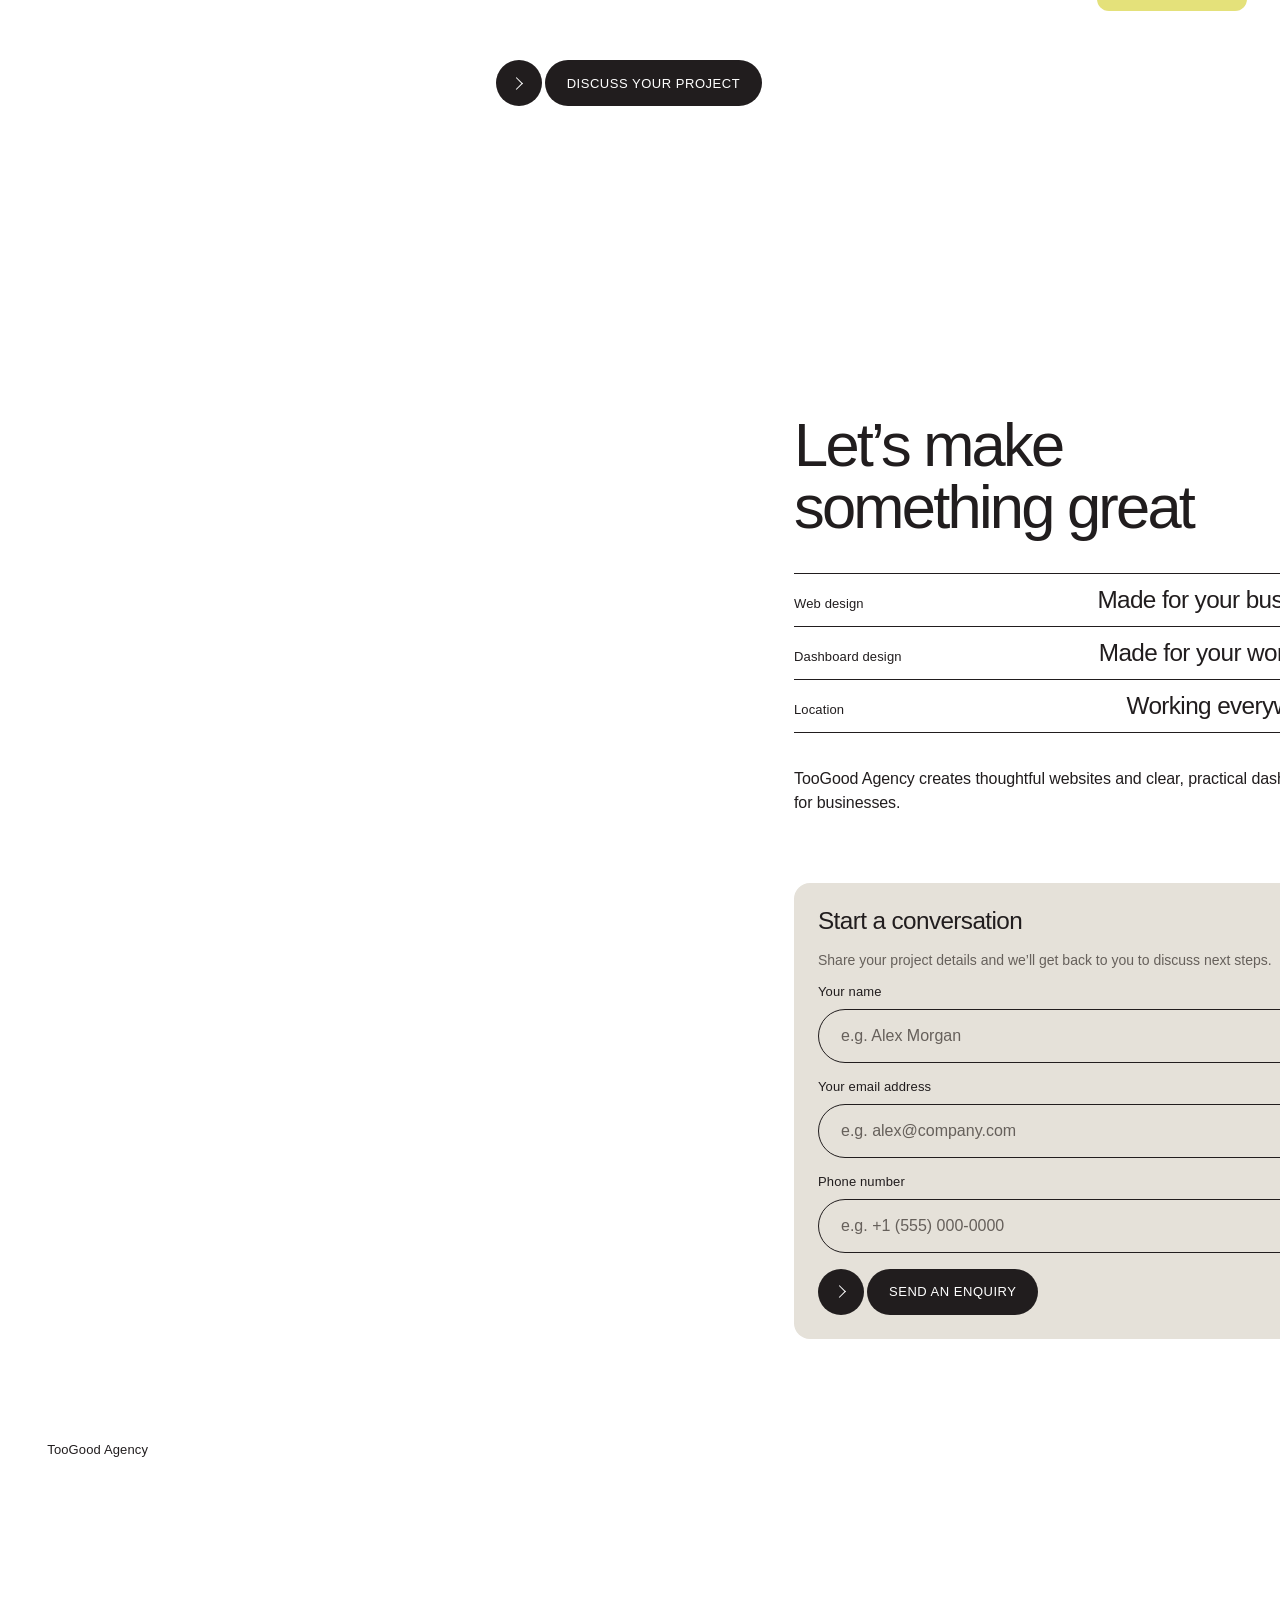
==== commit 06ce8413: "feat: add Mobile App slider to services section with scroll animation" ====
--- a/index.html
+++ b/index.html
@@ -300,7 +300,7 @@
           <p class="m-text-7 dept__guide-title">A website made for your business</p>
           <a class="m-link m-text-6" href="#faq">Our web design</a>
         </div>
-        <span class="dept__cover" aria-hidden="true">F</span>
+        <span class="dept__cover" aria-hidden="true">W</span>
       </aside>
     </article>
     <article class="dept" data-tone="2" aria-labelledby="dept-uiux">
@@ -322,6 +322,25 @@
         <span class="dept__cover" aria-hidden="true">U</span>
       </aside>
     </article>
+    <article class="dept" data-tone="3" aria-labelledby="dept-mobile">
+      <img loading="lazy" class="dept__photo" src="assets/service-mobile-app.webp" width="1376" height="768" alt="Mobile app UI and UX design interface on smartphone with interactive user flows">
+      <div class="dept__body wrap">
+        <div class="dept__rule" aria-hidden="true"></div>
+        <p class="m-text-6 dept__aisle">Mobile app</p>
+        <div class="dept__copy">
+          <span class="m-badge"><span class="m-badge__chip" aria-hidden="true"></span><span class="m-badge__label">Mobile apps</span></span>
+          <h3 class="m-text-3 dept__title" id="dept-mobile">Intuitive mobile applications crafted for iOS and Android with seamless touch interactions and native responsiveness.</h3>
+          <a class="m-btn" href="#visit"><span class="m-btn__dot" aria-hidden="true"></span><span class="m-btn__label">Explore mobile app</span></a>
+        </div>
+      </div>
+      <aside class="m-surface dept__guide" aria-label="Mobile app guide">
+        <div class="dept__guide-text">
+          <p class="m-text-7 dept__guide-title">Apps people love to use every day</p>
+          <a class="m-link m-text-6" href="#faq">Our mobile design</a>
+        </div>
+        <span class="dept__cover" aria-hidden="true">M</span>
+      </aside>
+    </article>
     <article class="dept" data-tone="4" aria-labelledby="dept-garden">
       <img loading="lazy" class="dept__photo" src="assets/service-digital-products.webp" width="1376" height="768" alt="Digital product design process with mobile prototype and design system">
       <div class="dept__body wrap">
@@ -338,7 +357,7 @@
           <p class="m-text-7 dept__guide-title">Turn a good idea into a clear experience</p>
           <a class="m-link m-text-6" href="#faq">Our approach</a>
         </div>
-        <span class="dept__cover" aria-hidden="true">G</span>
+        <span class="dept__cover" aria-hidden="true">D</span>
       </aside>
     </article>
     <article class="dept" data-tone="5" aria-labelledby="dept-keys">
@@ -352,12 +371,12 @@
           <a class="m-btn" href="#visit"><span class="m-btn__dot" aria-hidden="true"></span><span class="m-btn__label">Explore dashboards</span></a>
         </div>
       </div>
-      <aside class="m-surface dept__guide" aria-label="Keys guide">
+      <aside class="m-surface dept__guide" aria-label="Dashboard design guide">
         <div class="dept__guide-text">
           <p class="m-text-7 dept__guide-title">Information, made easier to understand</p>
           <a class="m-link m-text-6" href="#faq">Our approach</a>
         </div>
-        <span class="dept__cover" aria-hidden="true">K</span>
+        <span class="dept__cover" aria-hidden="true">B</span>
       </aside>
     </article>
   </div>
--- a/styles.css
+++ b/styles.css
@@ -467,20 +467,20 @@
   }
 }
 @layer scenes {
-[data-8b-live] #departments { --departments-count: 4; }
+[data-8b-live] #departments { --departments-count: 5; }
 [data-8b-live] #departments { view-timeline: --departments-t1 block; view-timeline-inset: 0; }
-[data-8b-live] #departments .departments__stage > .dept > .dept__photo { animation-name: departments-img-dept-photo-translate, departments-img-dept-photo-scale; animation-timeline: --departments-t1; animation-range: cover calc(-29.0429% + 33.0033% * var(--i) + 191.4191vh - 66.0065vh * var(--i)) cover calc(27.7229% + 33.0032% * var(--i) + 77.8879vh - 66.0067vh * var(--i)), cover calc(-29.0429% + 33.0033% * var(--i) + 191.4191vh - 66.0065vh * var(--i)) cover calc(-5.2805% + 33.0033% * var(--i) + 143.8943vh - 66.0065vh * var(--i)); animation-timing-function: linear, cubic-bezier(0.3333, 0.6667, 0.6667, 1); animation-fill-mode: both; transform: none; }
-[data-8b-live] #departments .departments__stage > article:first-of-type > .dept__photo { animation-name: departments-img-dept-photo-translate-2; animation-range: cover calc(3.9604% + 125.4125vh) cover calc(27.7228% + 77.8877vh); animation-timing-function: cubic-bezier(0.45, 0, 0.55, 1); }
-[data-8b-live] #departments .departments__stage > article:last-of-type > .dept__photo { animation-name: departments-img-dept-photo-translate-5, departments-img-dept-photo-scale; animation-range: cover calc(102.9703% - 72.6072vh) cover calc(126.7327% - 120.1320vh); animation-timing-function: cubic-bezier(0.3333, 0.6667, 0.6667, 1); }
-[data-8b-live] #departments .departments__stage > .dept > .dept__body > .m-text-6 { animation-name: departments-p-m-text-6-translate-2, departments-p-m-text-6-opacity; animation-timeline: --departments-t1; animation-range: cover calc(-20.4621% + 33.0033% * var(--i) + 174.2573vh - 66.0065vh * var(--i)) cover calc(14.5216% + 33.0032% * var(--i) + 104.2905vh - 66.0067vh * var(--i)), cover calc(3.9605% + 33.0032% * var(--i) + 125.4127vh - 66.0067vh * var(--i)) cover calc(14.5216% + 33.0032% * var(--i) + 104.2905vh - 66.0067vh * var(--i)); animation-timing-function: linear, cubic-bezier(0.3333, 0, 0.6667, 0.3333); animation-fill-mode: both; transform: none; }
-[data-8b-live] #departments .departments__stage > article:first-of-type > .dept__body > .m-text-6 { animation-name: departments-p-m-text-6-translate, departments-p-m-text-6-opacity; animation-range: cover calc(3.9604% + 125.4125vh) cover calc(14.5215% + 104.2904vh); animation-timing-function: cubic-bezier(0.3333, 0, 0.6667, 0.3333); }
-[data-8b-live] #departments .departments__stage > article:last-of-type > .dept__body > .m-text-6 { animation-name: departments-p-m-text-6-translate-5; animation-range: cover calc(111.5512% - 89.7689vh) cover calc(128.0528% - 122.7723vh); animation-timing-function: cubic-bezier(0.3333, 1, 0.6667, 1); }
-[data-8b-live] #departments .departments__stage > .dept > .dept__body > .dept__copy { animation-name: departments-p-m-text-6-translate-2, departments-p-m-text-6-opacity; animation-timeline: --departments-t1; animation-range: cover calc(-20.4621% + 33.0033% * var(--i) + 174.2573vh - 66.0065vh * var(--i)) cover calc(14.5216% + 33.0032% * var(--i) + 104.2905vh - 66.0067vh * var(--i)), cover calc(3.9605% + 33.0032% * var(--i) + 125.4127vh - 66.0067vh * var(--i)) cover calc(14.5216% + 33.0032% * var(--i) + 104.2905vh - 66.0067vh * var(--i)); animation-timing-function: linear, cubic-bezier(0.3333, 0, 0.6667, 0.3333); animation-fill-mode: both; transform: none; }
-[data-8b-live] #departments .departments__stage > article:first-of-type > .dept__body > .dept__copy { animation-name: departments-p-m-text-6-translate, departments-p-m-text-6-opacity; animation-range: cover calc(3.9604% + 125.4125vh) cover calc(14.5215% + 104.2904vh); animation-timing-function: cubic-bezier(0.3333, 0, 0.6667, 0.3333); }
-[data-8b-live] #departments .departments__stage > article:last-of-type > .dept__body > .dept__copy { animation-name: departments-p-m-text-6-translate-5; animation-range: cover calc(111.5512% - 89.7689vh) cover calc(128.0528% - 122.7723vh); animation-timing-function: cubic-bezier(0.3333, 1, 0.6667, 1); }
-[data-8b-live] #departments .departments__stage > .dept { animation-name: departments-article-dept-visibility, departments-article-dept-clippath; animation-timeline: --departments-t1; animation-range: cover calc(-29.0429% + 33.0033% * var(--i) + 191.4191vh - 66.0065vh * var(--i)) cover calc(27.7557% + 33.0033% * var(--i) + 77.8219vh - 66.0067vh * var(--i)), cover calc(-29.0429% + 33.0033% * var(--i) + 191.4191vh - 66.0065vh * var(--i)) cover calc(-5.2805% + 33.0033% * var(--i) + 143.8943vh - 66.0065vh * var(--i)); animation-timing-function: linear, linear(0, 0.00125, 0.005, 0.01125, 0.02, 0.03125, 0.045, 0.06125, 0.08, 0.10125, 0.125, 0.15125, 0.18, 0.21125, 0.245, 0.28125, 0.32, 0.36125, 0.405, 0.45125, 0.5, 0.54875, 0.595, 0.63875, 0.68, 0.71875, 0.755, 0.78875, 0.82, 0.84875, 0.875, 0.89875, 0.92, 0.93875, 0.955, 0.96875, 0.98, 0.98875, 0.995, 0.99875, 1); animation-fill-mode: both; }
-[data-8b-live] #departments .departments__stage > article:first-of-type { animation-name: departments-article-dept-visibility-2; animation-range: cover calc(27.7228% + 77.8877vh) cover calc(27.7557% + 77.8217vh); animation-timing-function: linear; }
-[data-8b-live] #departments .departments__stage > article:last-of-type { animation-name: departments-article-dept-visibility-5, departments-article-dept-clippath; animation-range: cover calc(102.9703% - 72.6072vh) cover calc(103.0033% - 72.6733vh), cover calc(102.9703% - 72.6072vh) cover calc(126.7327% - 120.1320vh); }
+[data-8b-live] #departments .departments__stage > .dept > .dept__photo { animation-name: departments-img-dept-photo-translate, departments-img-dept-photo-scale; animation-timeline: --departments-t1; animation-range: cover calc(-21.7822% + 24.7525% * var(--i) + 143.5643vh - 49.5049vh * var(--i)) cover calc(20.7922% + 24.7524% * var(--i) + 58.4159vh - 49.505vh * var(--i)), cover calc(-21.7822% + 24.7525% * var(--i) + 143.5643vh - 49.5049vh * var(--i)) cover calc(-3.9604% + 24.7525% * var(--i) + 107.9207vh - 49.5049vh * var(--i)); animation-timing-function: linear, cubic-bezier(0.3333, 0.6667, 0.6667, 1); animation-fill-mode: both; transform: none; }
+[data-8b-live] #departments .departments__stage > article:first-of-type > .dept__photo { animation-name: departments-img-dept-photo-translate-2; animation-range: cover calc(2.9703% + 94.0594vh) cover calc(20.7921% + 58.4158vh); animation-timing-function: cubic-bezier(0.45, 0, 0.55, 1); }
+[data-8b-live] #departments .departments__stage > article:last-of-type > .dept__photo { animation-name: departments-img-dept-photo-translate-5, departments-img-dept-photo-scale; animation-range: cover calc(77.2277% - 54.4554vh) cover calc(95.0495% - 90.099vh); animation-timing-function: cubic-bezier(0.3333, 0.6667, 0.6667, 1); }
+[data-8b-live] #departments .departments__stage > .dept > .dept__body > .m-text-6 { animation-name: departments-p-m-text-6-translate-2, departments-p-m-text-6-opacity; animation-timeline: --departments-t1; animation-range: cover calc(-15.3466% + 24.7525% * var(--i) + 130.693vh - 49.5049vh * var(--i)) cover calc(10.8912% + 24.7524% * var(--i) + 78.2179vh - 49.505vh * var(--i)), cover calc(2.9704% + 24.7524% * var(--i) + 94.0595vh - 49.505vh * var(--i)) cover calc(10.8912% + 24.7524% * var(--i) + 78.2179vh - 49.505vh * var(--i)); animation-timing-function: linear, cubic-bezier(0.3333, 0, 0.6667, 0.3333); animation-fill-mode: both; transform: none; }
+[data-8b-live] #departments .departments__stage > article:first-of-type > .dept__body > .m-text-6 { animation-name: departments-p-m-text-6-translate, departments-p-m-text-6-opacity; animation-range: cover calc(2.9703% + 94.0594vh) cover calc(10.8911% + 78.2178vh); animation-timing-function: cubic-bezier(0.3333, 0, 0.6667, 0.3333); }
+[data-8b-live] #departments .departments__stage > article:last-of-type > .dept__body > .m-text-6 { animation-name: departments-p-m-text-6-translate-5; animation-range: cover calc(83.6634% - 67.3267vh) cover calc(96.0396% - 92.0792vh); animation-timing-function: cubic-bezier(0.3333, 1, 0.6667, 1); }
+[data-8b-live] #departments .departments__stage > .dept > .dept__body > .dept__copy { animation-name: departments-p-m-text-6-translate-2, departments-p-m-text-6-opacity; animation-timeline: --departments-t1; animation-range: cover calc(-15.3466% + 24.7525% * var(--i) + 130.693vh - 49.5049vh * var(--i)) cover calc(10.8912% + 24.7524% * var(--i) + 78.2179vh - 49.505vh * var(--i)), cover calc(2.9704% + 24.7524% * var(--i) + 94.0595vh - 49.505vh * var(--i)) cover calc(10.8912% + 24.7524% * var(--i) + 78.2179vh - 49.505vh * var(--i)); animation-timing-function: linear, cubic-bezier(0.3333, 0, 0.6667, 0.3333); animation-fill-mode: both; transform: none; }
+[data-8b-live] #departments .departments__stage > article:first-of-type > .dept__body > .dept__copy { animation-name: departments-p-m-text-6-translate, departments-p-m-text-6-opacity; animation-range: cover calc(2.9703% + 94.0594vh) cover calc(10.8911% + 78.2178vh); animation-timing-function: cubic-bezier(0.3333, 0, 0.6667, 0.3333); }
+[data-8b-live] #departments .departments__stage > article:last-of-type > .dept__body > .dept__copy { animation-name: departments-p-m-text-6-translate-5; animation-range: cover calc(83.6634% - 67.3267vh) cover calc(96.0396% - 92.0792vh); animation-timing-function: cubic-bezier(0.3333, 1, 0.6667, 1); }
+[data-8b-live] #departments .departments__stage > .dept { animation-name: departments-article-dept-visibility, departments-article-dept-clippath; animation-timeline: --departments-t1; animation-range: cover calc(-21.7822% + 24.7525% * var(--i) + 143.5643vh - 49.5049vh * var(--i)) cover calc(20.8168% + 24.7525% * var(--i) + 58.3664vh - 49.505vh * var(--i)), cover calc(-21.7822% + 24.7525% * var(--i) + 143.5643vh - 49.5049vh * var(--i)) cover calc(-3.9604% + 24.7525% * var(--i) + 107.9207vh - 49.5049vh * var(--i)); animation-timing-function: linear, linear(0, 0.00125, 0.005, 0.01125, 0.02, 0.03125, 0.045, 0.06125, 0.08, 0.10125, 0.125, 0.15125, 0.18, 0.21125, 0.245, 0.28125, 0.32, 0.36125, 0.405, 0.45125, 0.5, 0.54875, 0.595, 0.63875, 0.68, 0.71875, 0.755, 0.78875, 0.82, 0.84875, 0.875, 0.89875, 0.92, 0.93875, 0.955, 0.96875, 0.98, 0.98875, 0.995, 0.99875, 1); animation-fill-mode: both; }
+[data-8b-live] #departments .departments__stage > article:first-of-type { animation-name: departments-article-dept-visibility-2; animation-range: cover calc(20.7921% + 58.4158vh) cover calc(20.8168% + 58.3664vh); animation-timing-function: linear; }
+[data-8b-live] #departments .departments__stage > article:last-of-type { animation-name: departments-article-dept-visibility-5, departments-article-dept-clippath; animation-range: cover calc(77.2277% - 54.4554vh) cover calc(77.2525% - 54.5049vh), cover calc(77.2277% - 54.4554vh) cover calc(95.0495% - 90.099vh); }
 @keyframes departments-article-dept-visibility { 0% { visibility: hidden; } 0.002% { visibility: visible; } 0.0581% { visibility: visible; } 99.9419% { visibility: visible; } 99.9439% { visibility: hidden; } 100% { visibility: hidden; } }
 @keyframes departments-article-dept-clippath { 0% { clip-path: inset(100% 0% 0%); } 100% { clip-path: inset(0%); } }
 @keyframes departments-img-dept-photo-translate { 0% { translate: 0px 14%; animation-timing-function: cubic-bezier(0.3333, 0.6667, 0.6667, 1); } 41.8605% { translate: 0px 0px; } 58.1395% { translate: 0px 0px; animation-timing-function: cubic-bezier(0.45, 0, 0.55, 1); } 100% { translate: 0px -7%; } }
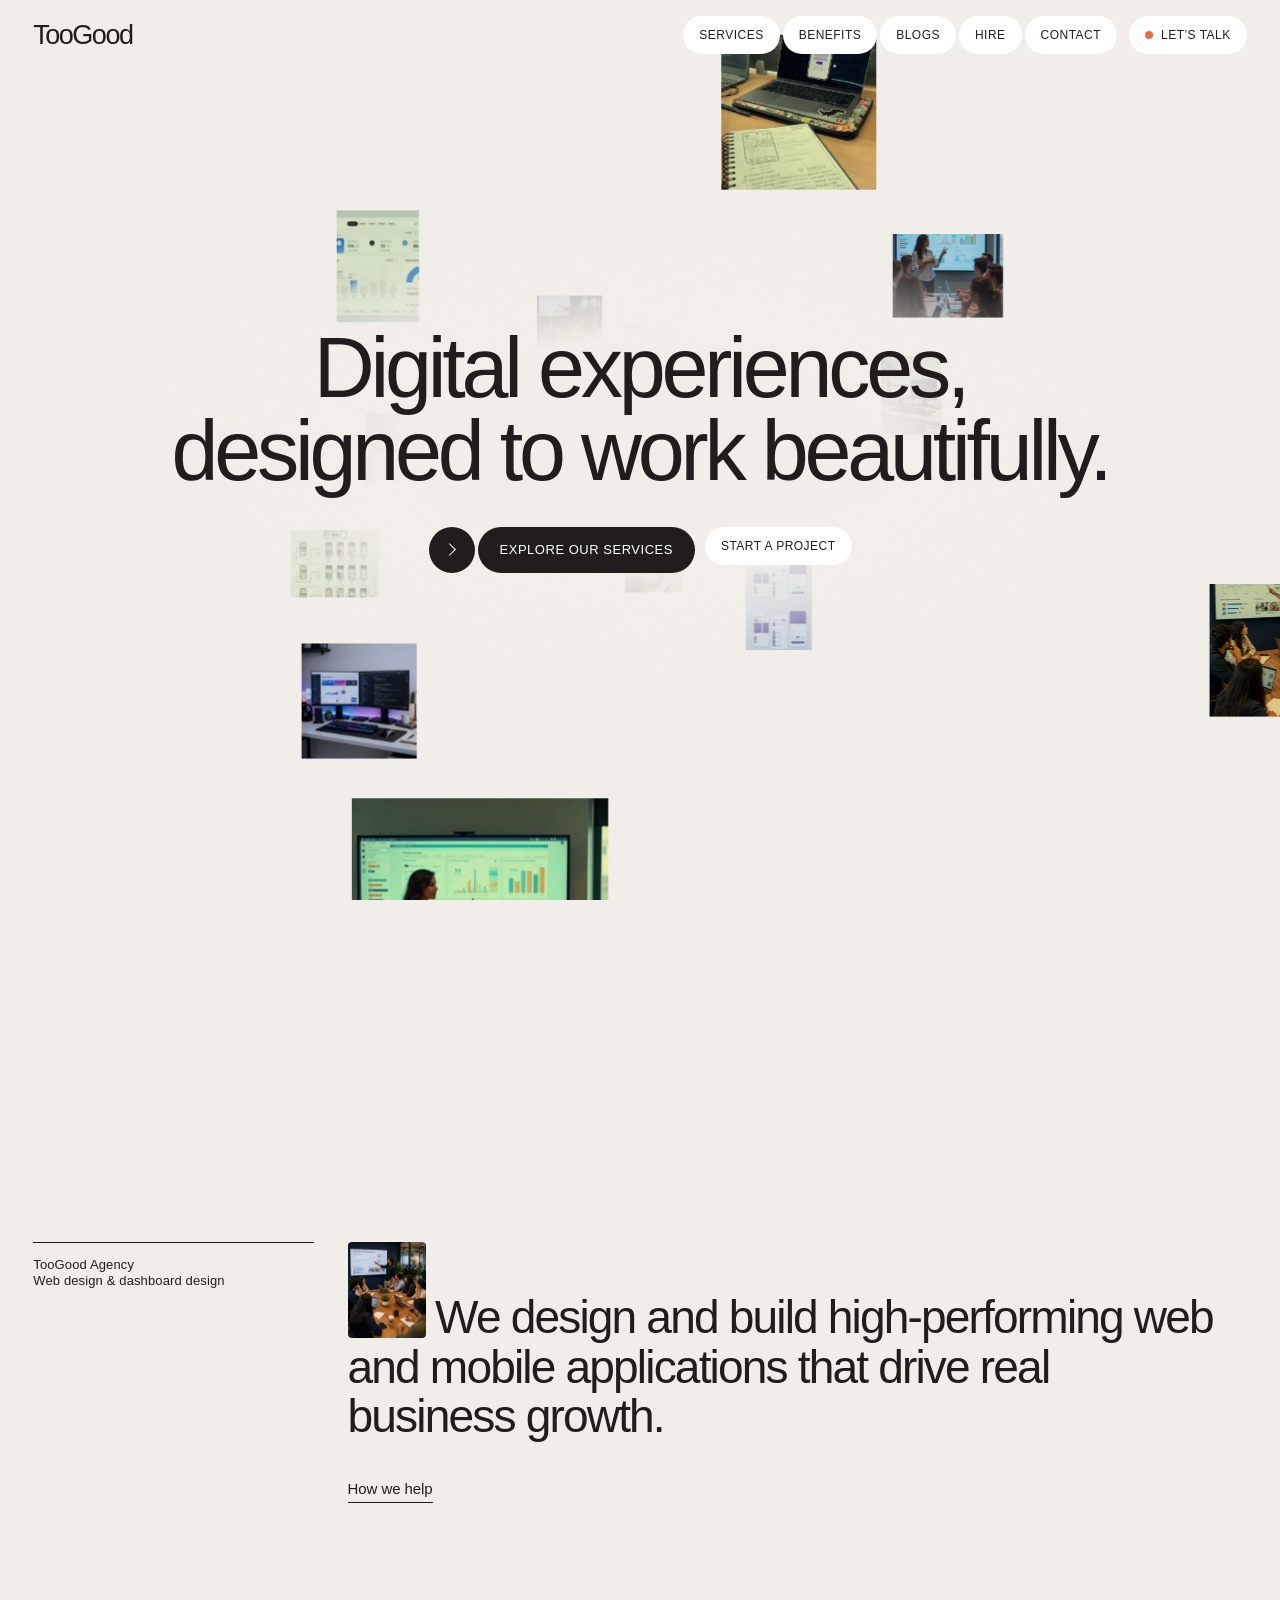
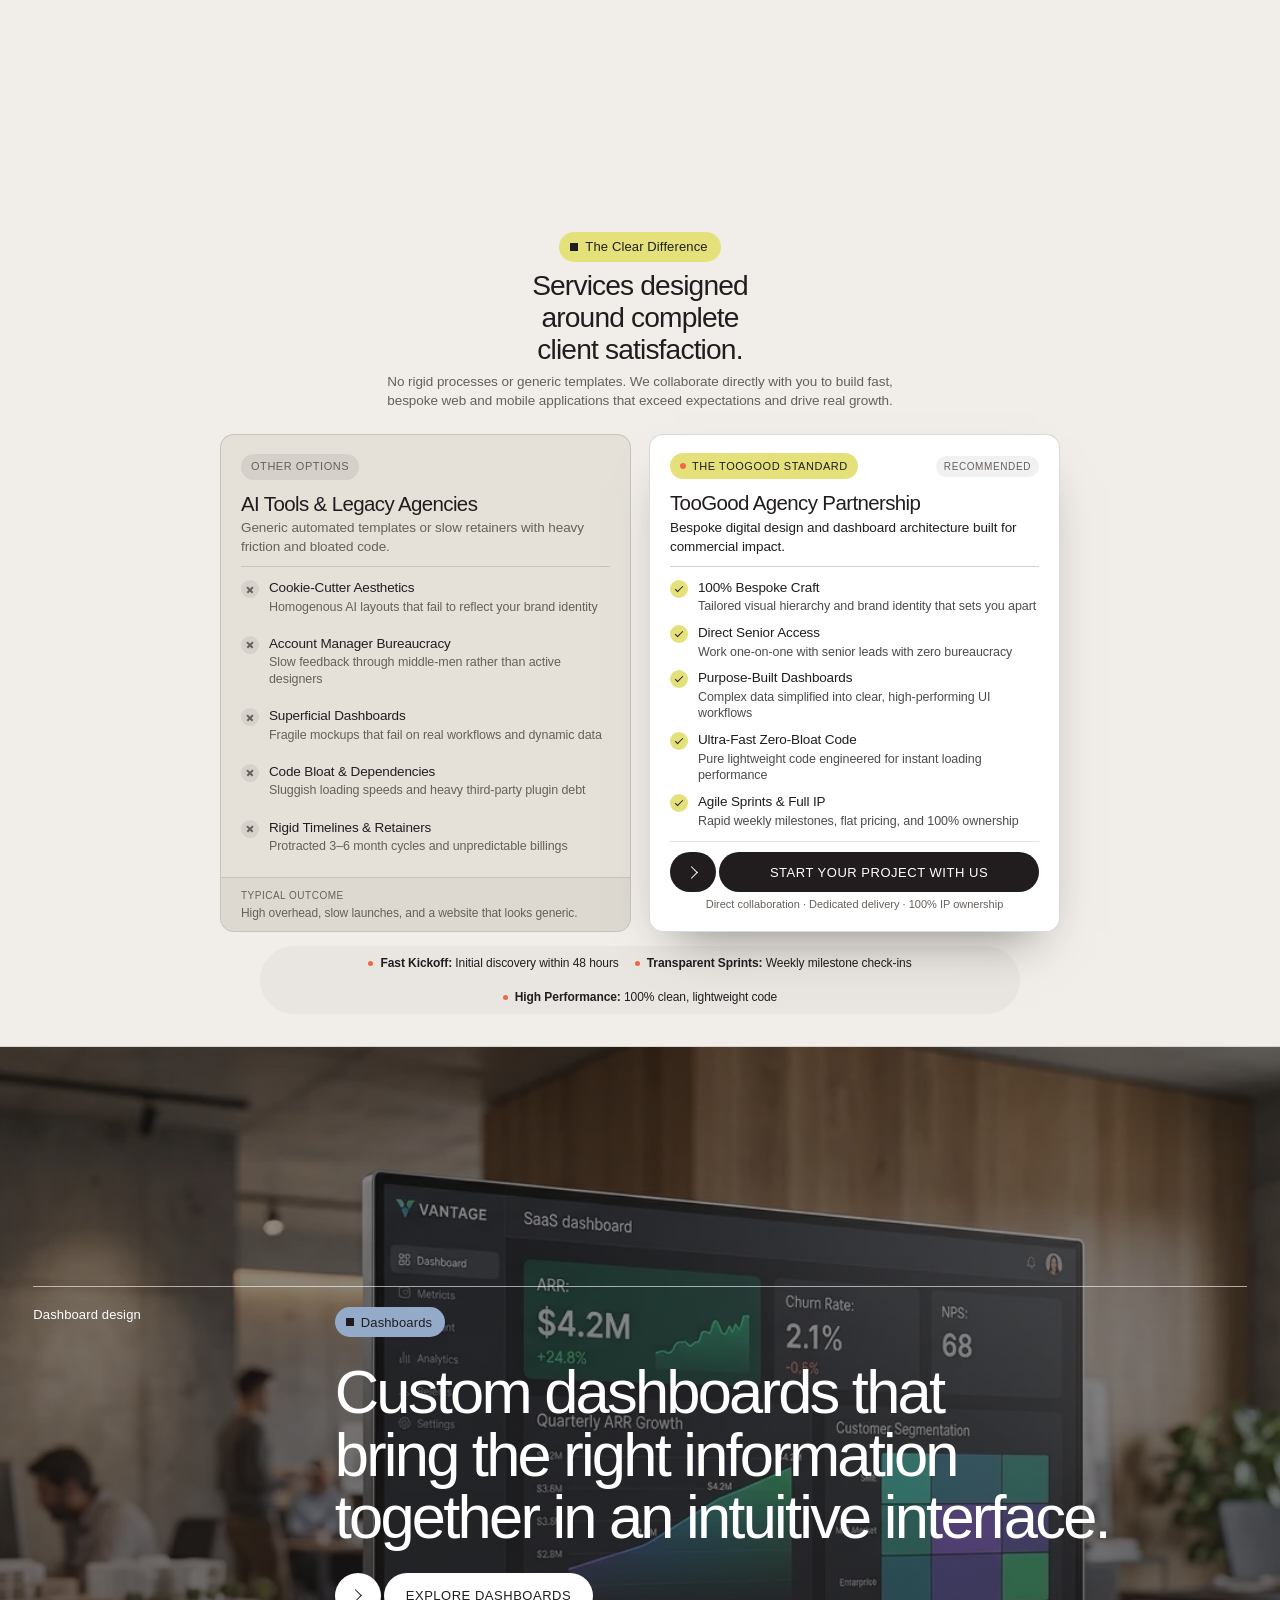
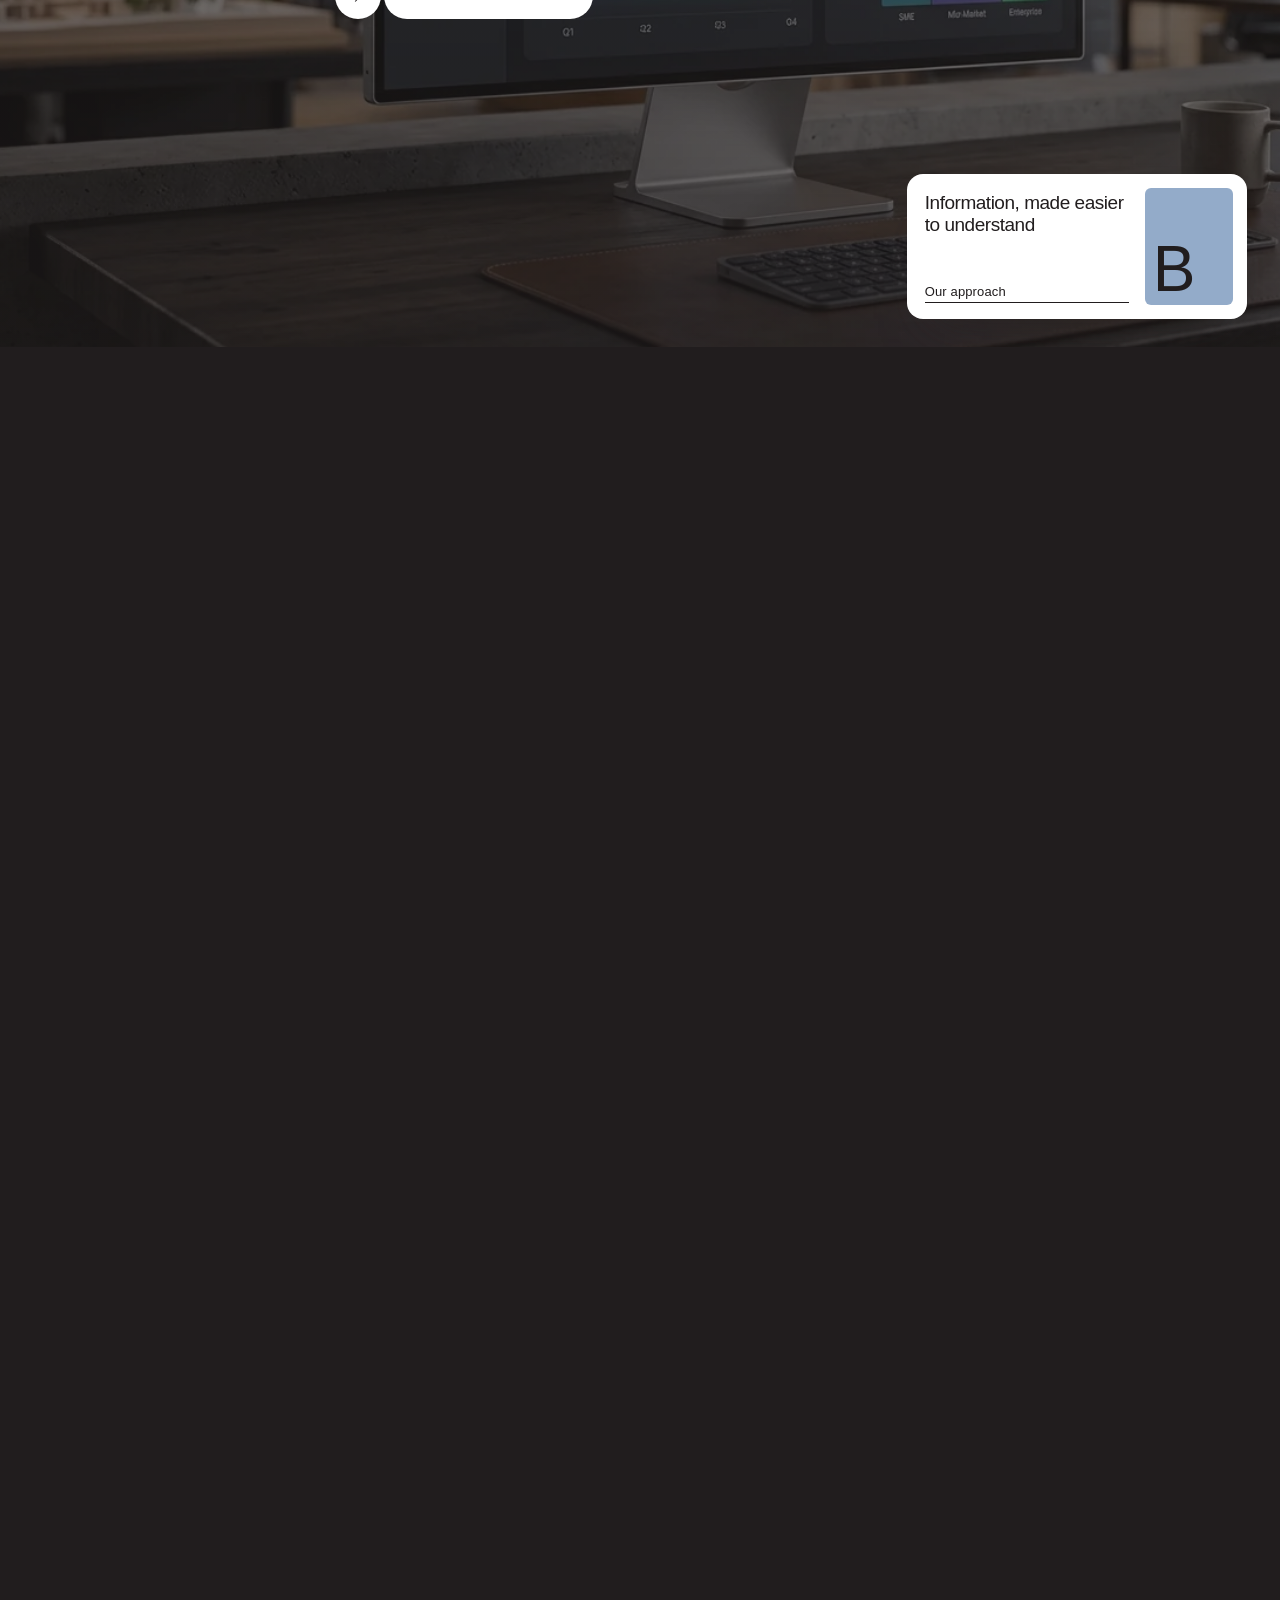
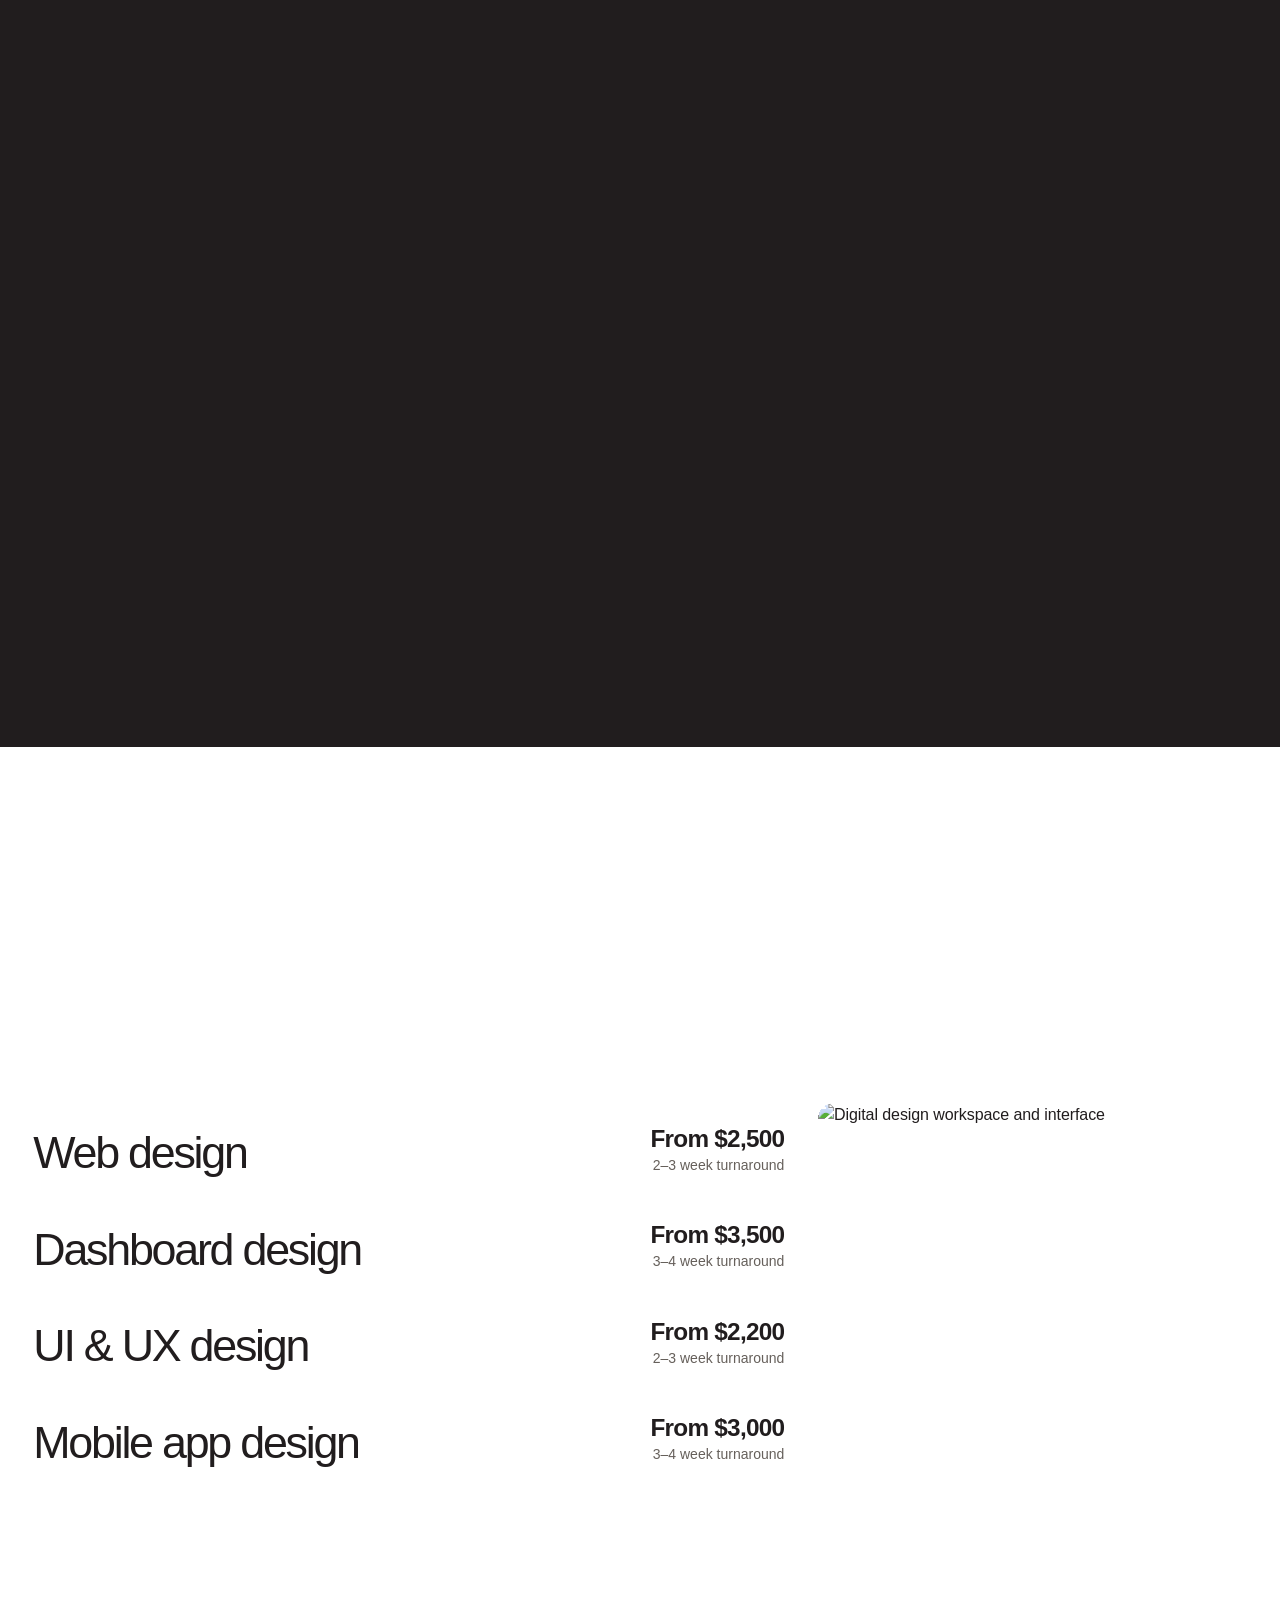
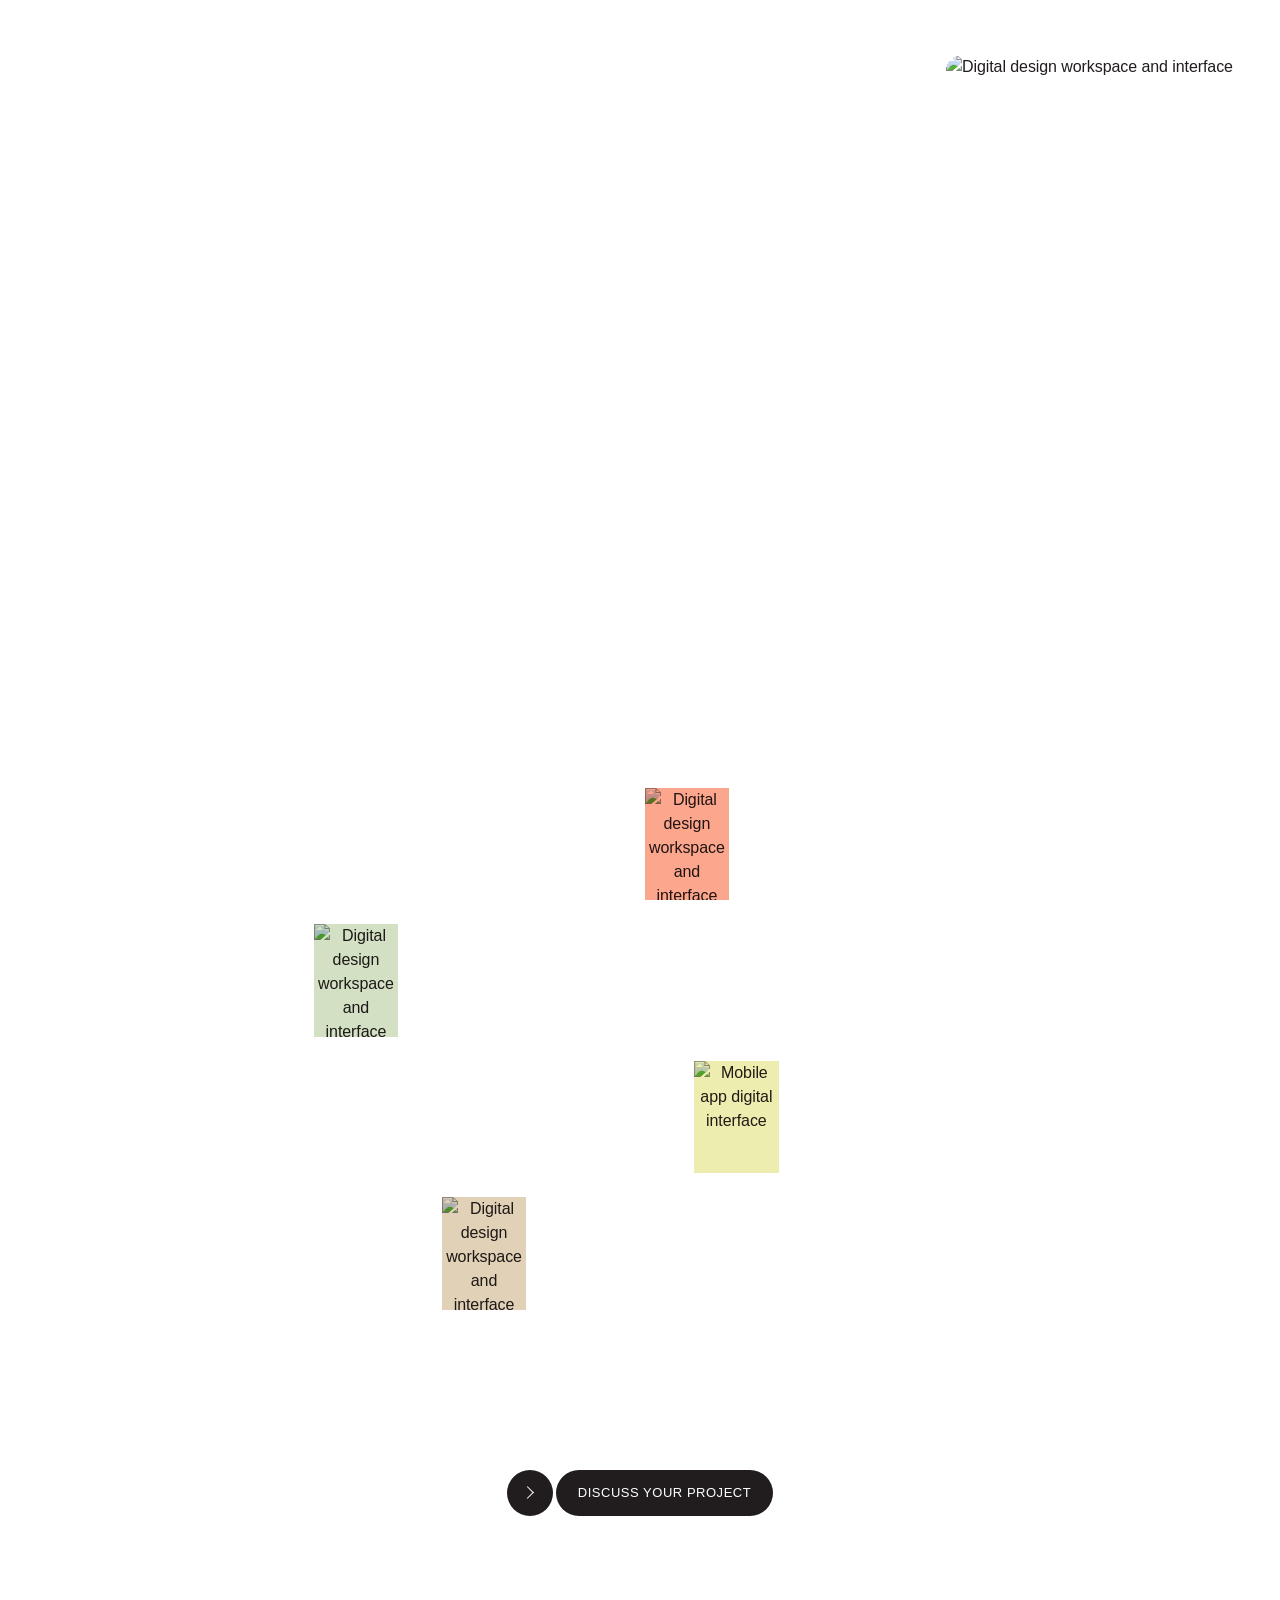
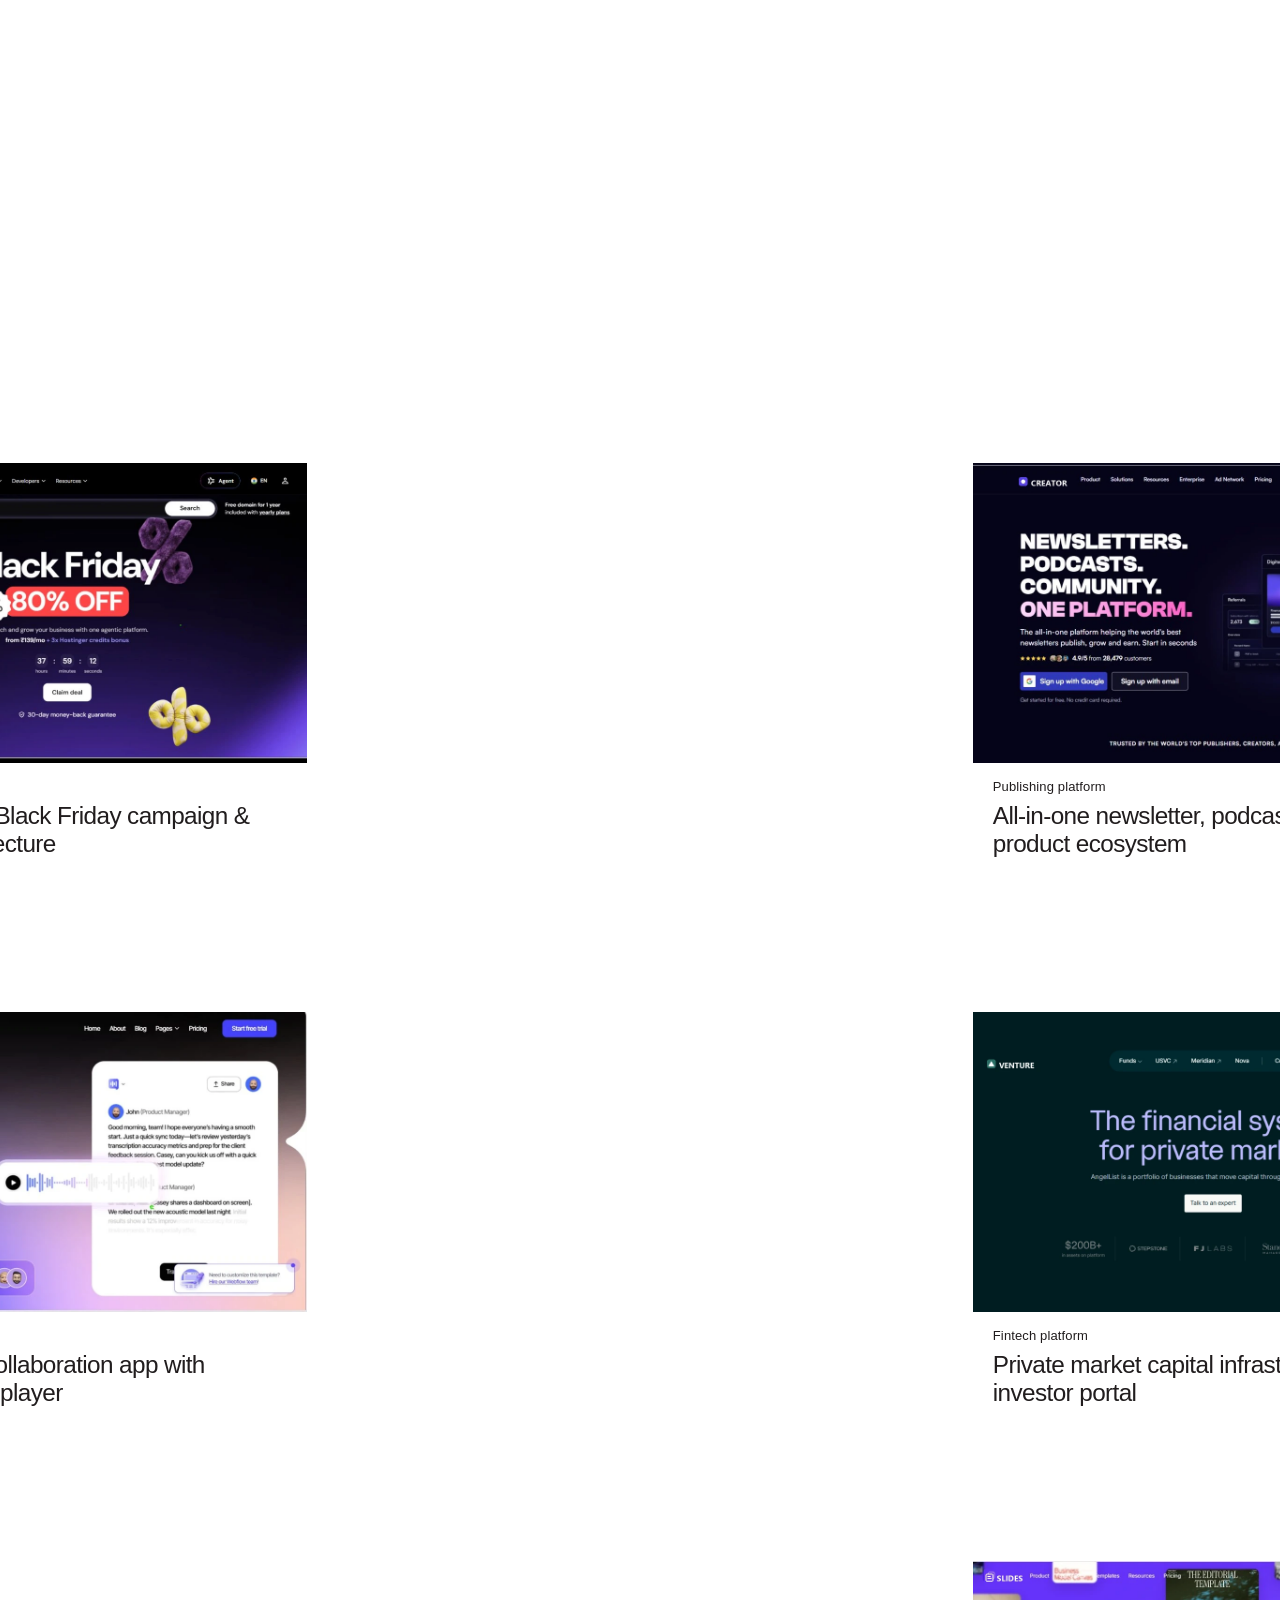
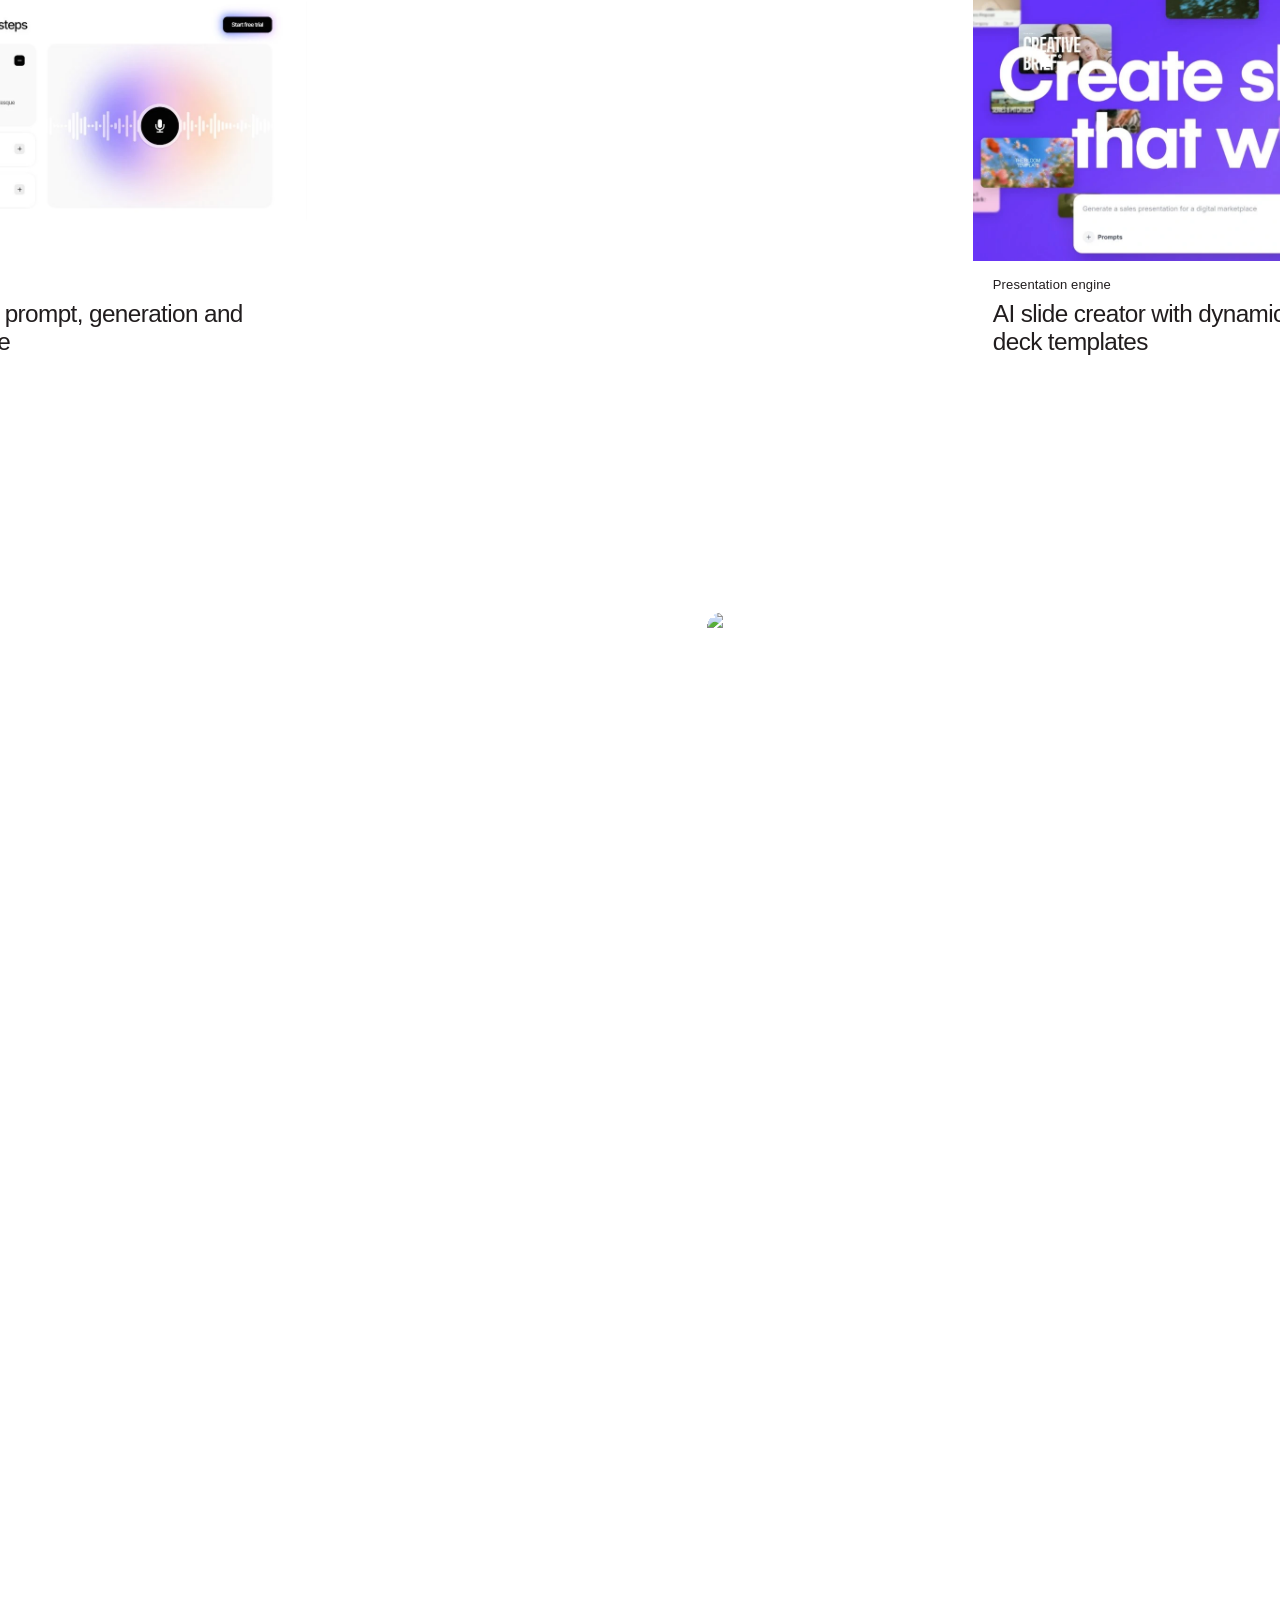
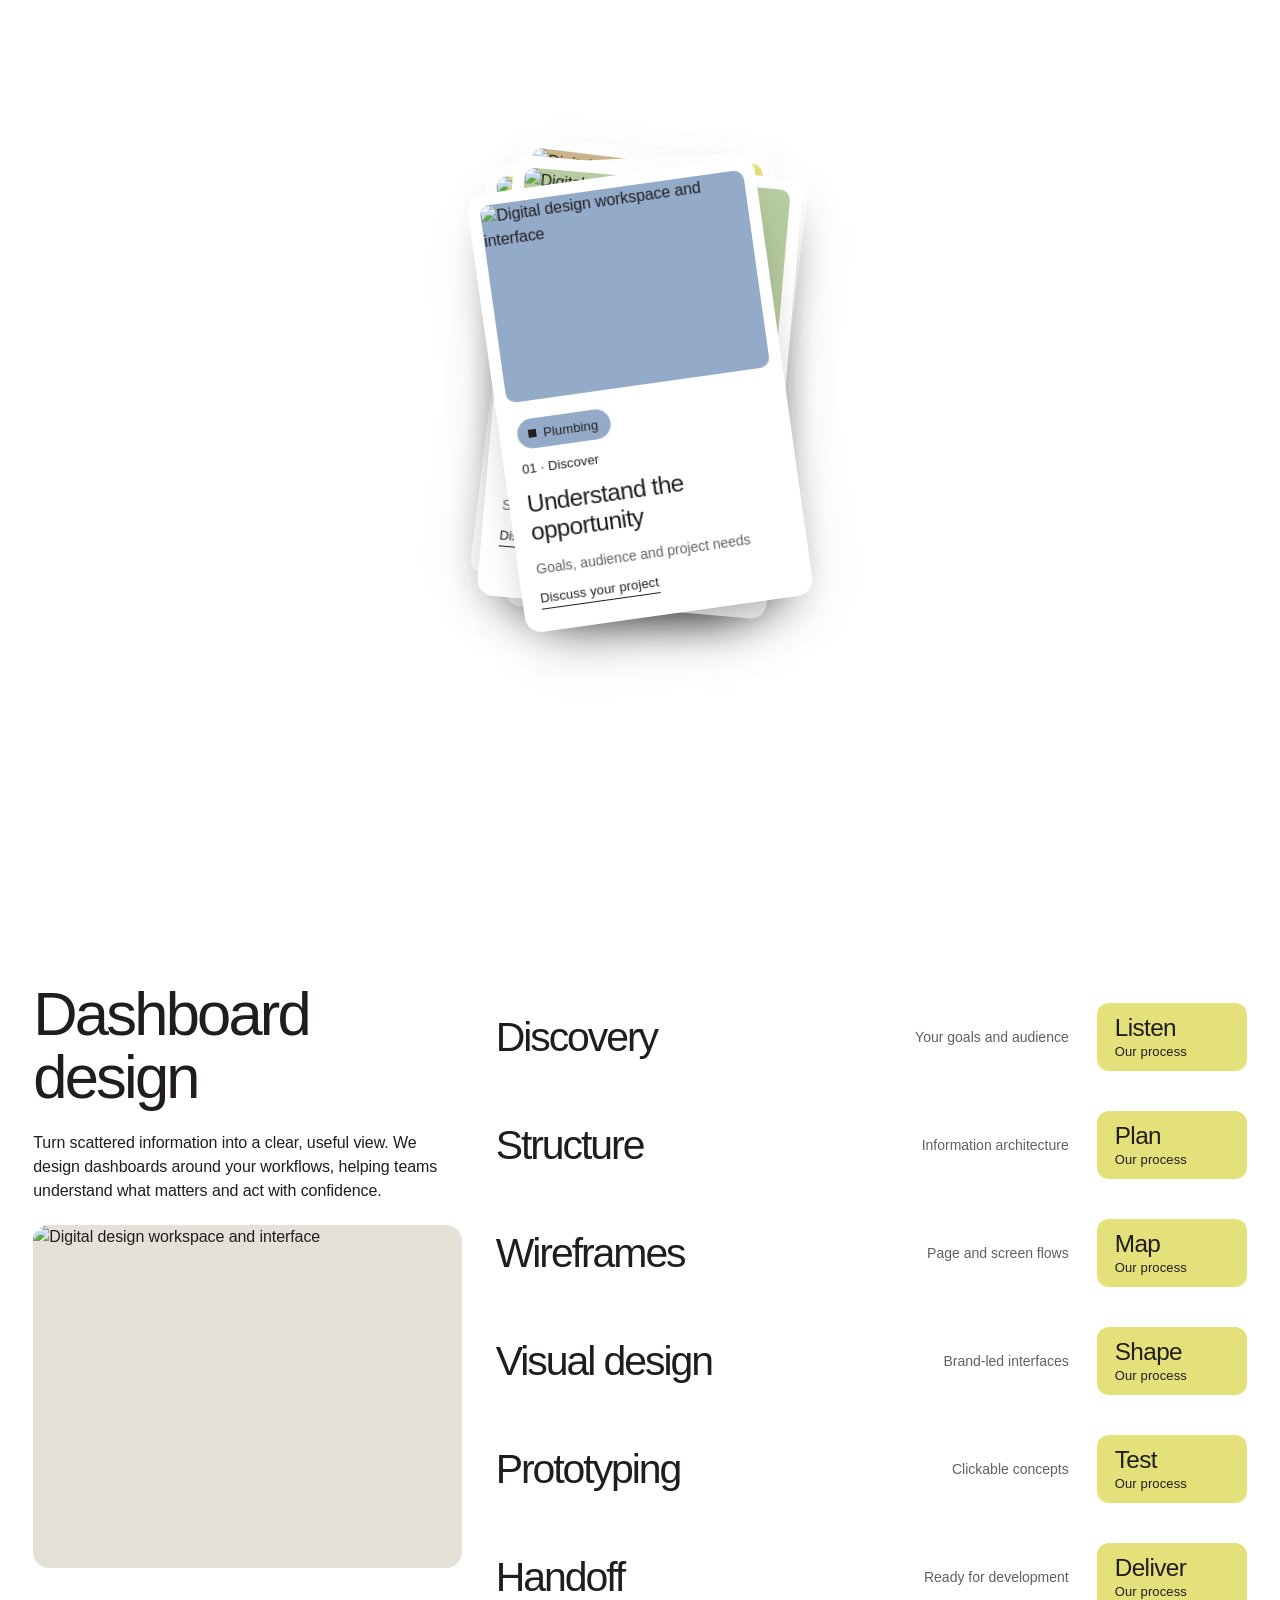
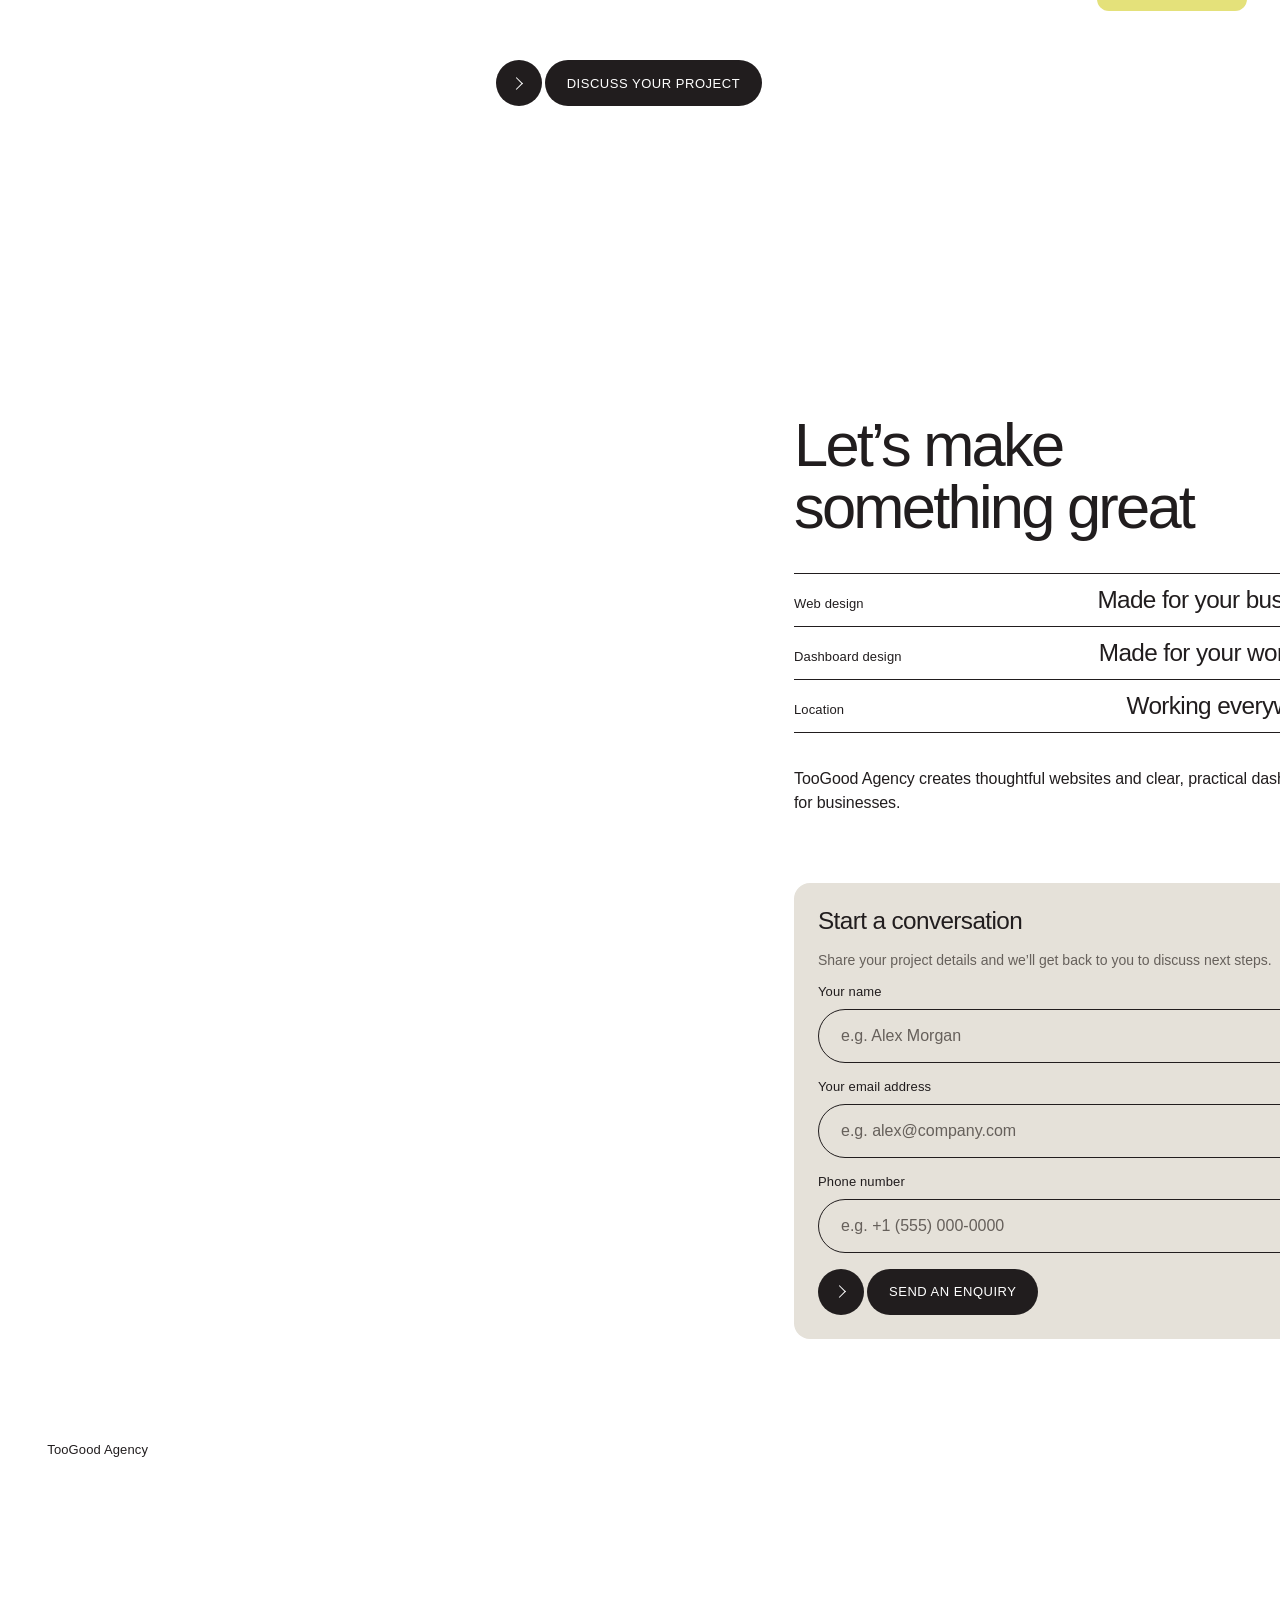
==== commit 4f278b70: "feat: merge UI & UX into single line and add Mobile app in aisles section" ====
--- a/index.html
+++ b/index.html
@@ -431,14 +431,14 @@
       </li>
       <li class="aisles__row" data-tone="2">
         <span class="aisles__chip" aria-hidden="true"></span>
-        <span class="m-text-5 aisles__name">UX design</span>
+        <span class="m-text-5 aisles__name">UI &amp; UX design</span>
         <span class="m-tile aisles__tile"><img class="m-tile__img" src="https://images.unsplash.com/photo-1559028006-448665bd7c7f?auto=format&fit=crop&w=20&q=85" alt="Digital design workspace and interface" loading="lazy"></span>
         <span class="m-text-5 aisles__count">(860<span class="sr-only"> lines in stock</span>)</span>
       </li>
       <li class="aisles__row" data-tone="3">
         <span class="aisles__chip" aria-hidden="true"></span>
-        <span class="m-text-5 aisles__name">UI design</span>
-        <span class="m-tile aisles__tile"><img class="m-tile__img" src="https://images.unsplash.com/photo-1551650975-87deedd944c3?auto=format&fit=crop&w=20&q=85" alt="Digital design workspace and interface" loading="lazy"></span>
+        <span class="m-text-5 aisles__name">Mobile app</span>
+        <span class="m-tile aisles__tile"><img class="m-tile__img" src="https://images.unsplash.com/photo-1512941937669-90a1b58e7e9c?auto=format&fit=crop&w=20&q=85" alt="Mobile app digital interface" loading="lazy"></span>
         <span class="m-text-5 aisles__count">(410<span class="sr-only"> lines in stock</span>)</span>
       </li>
       <li class="aisles__row" data-tone="4">
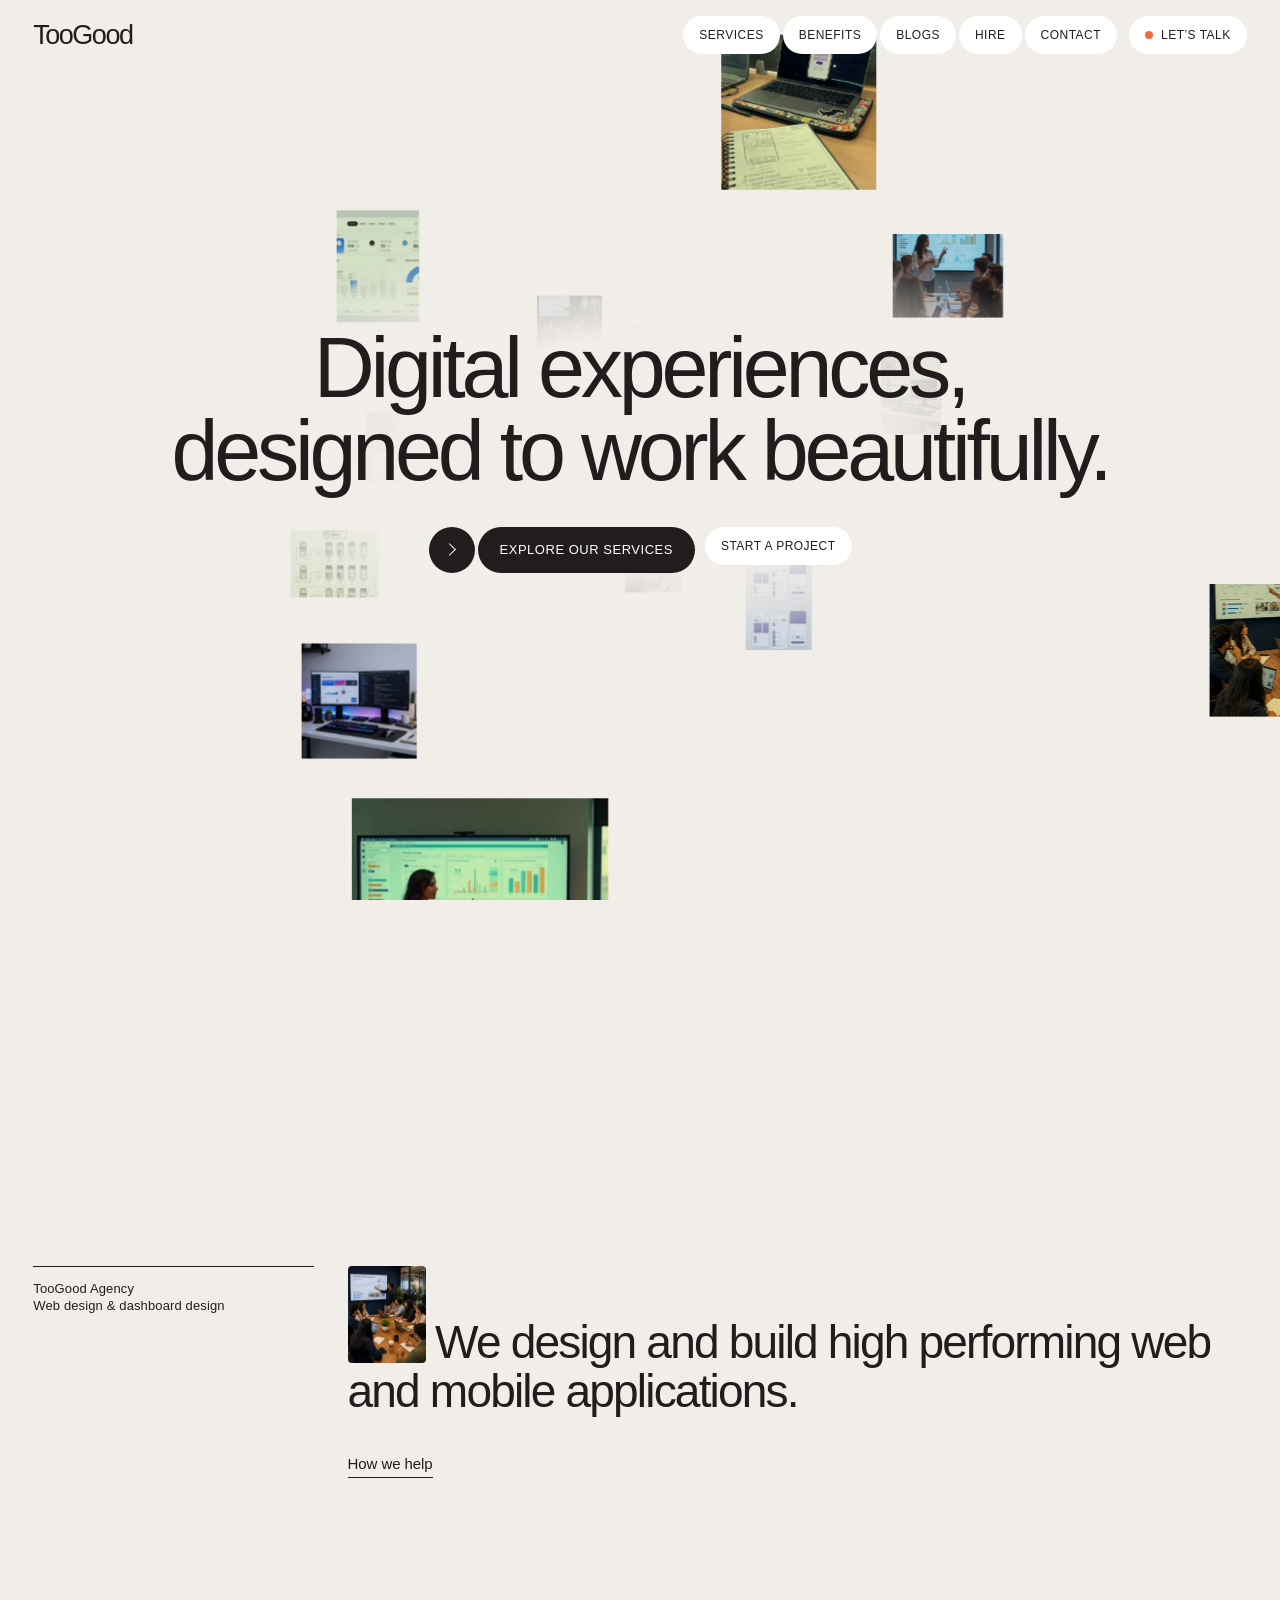
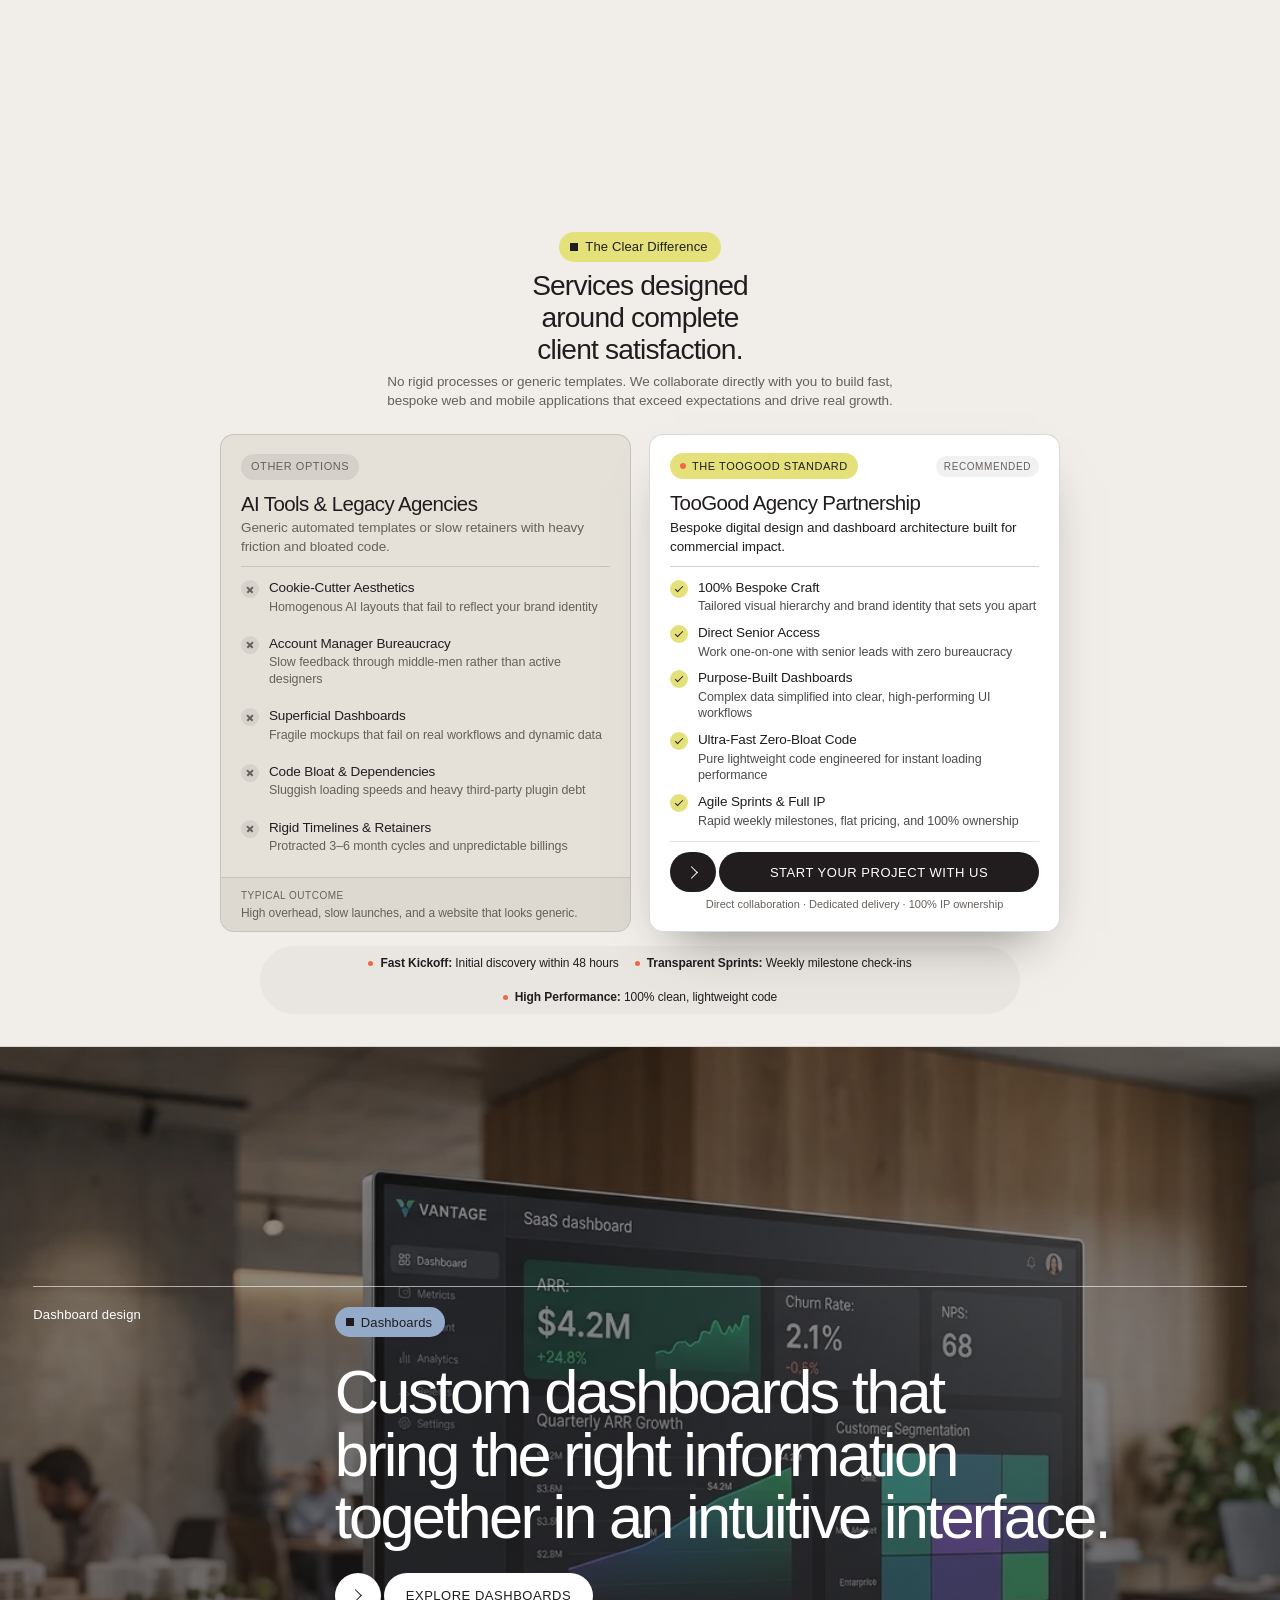
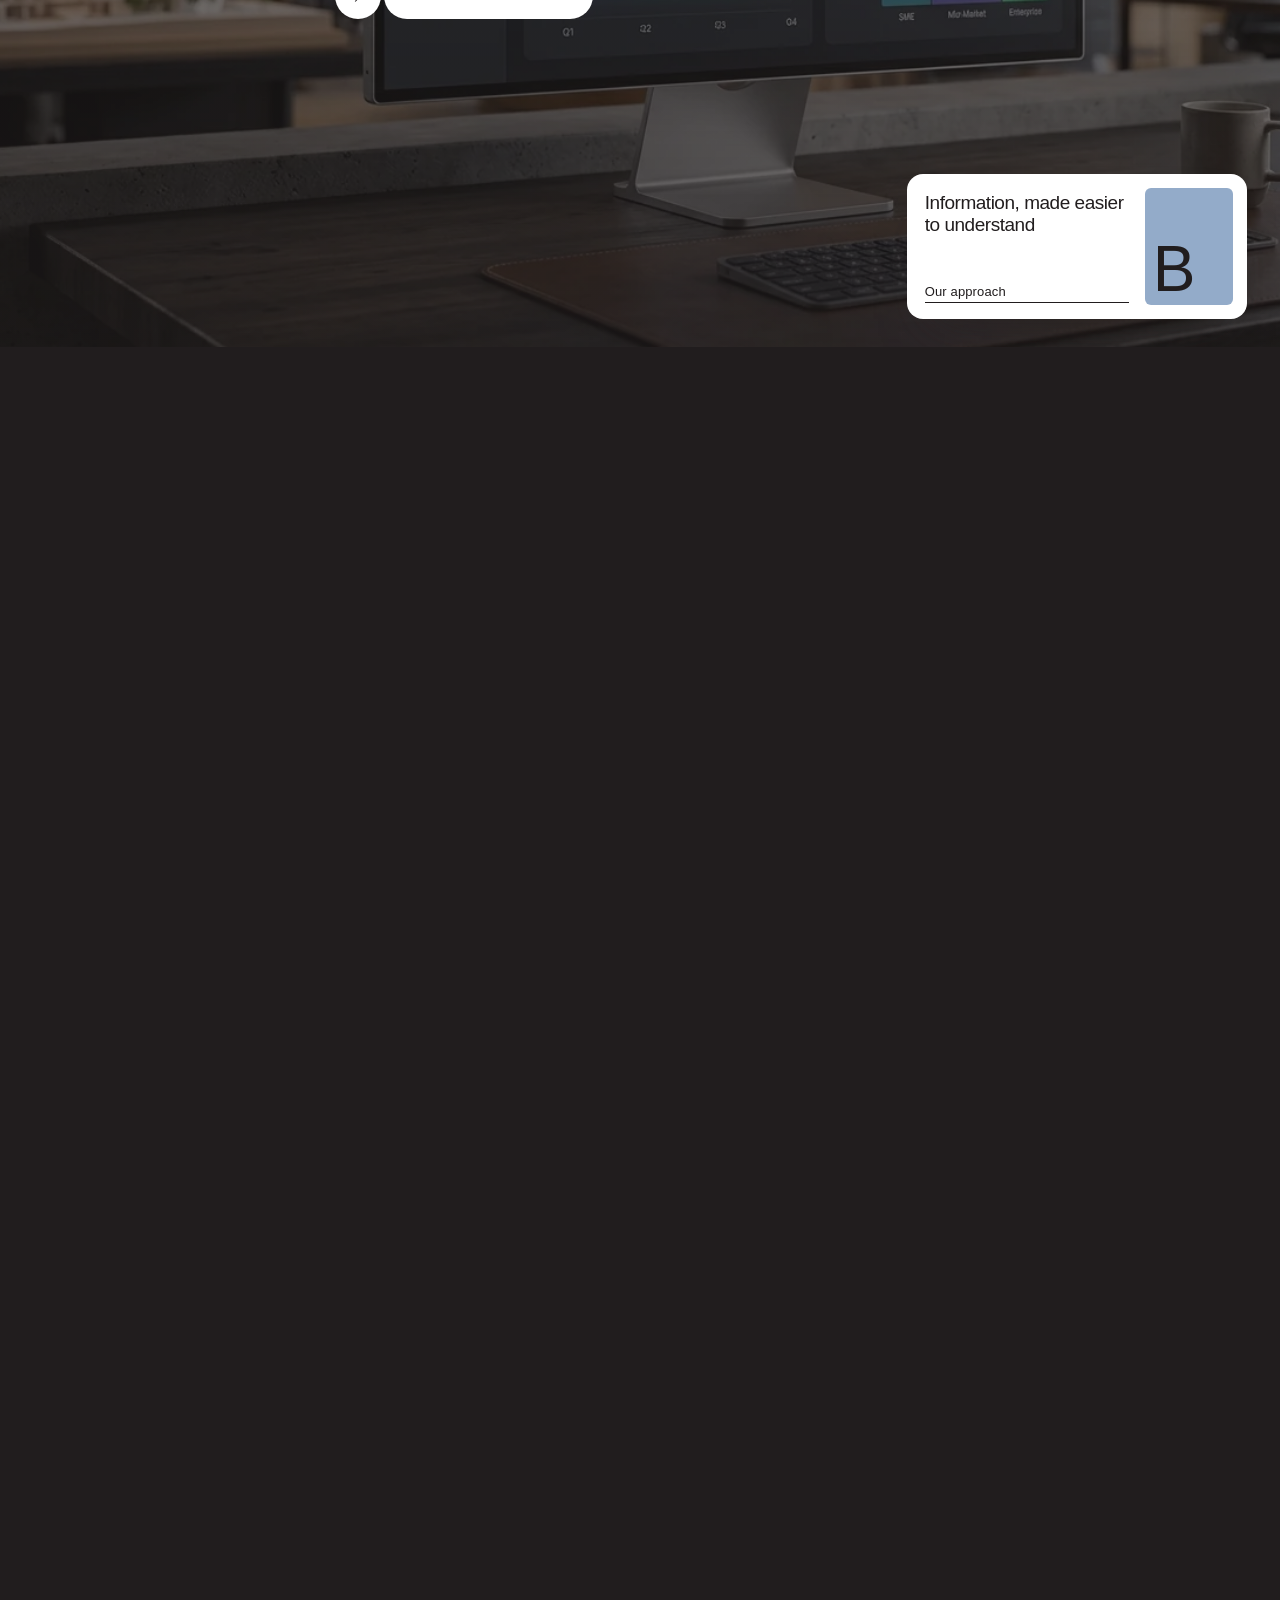
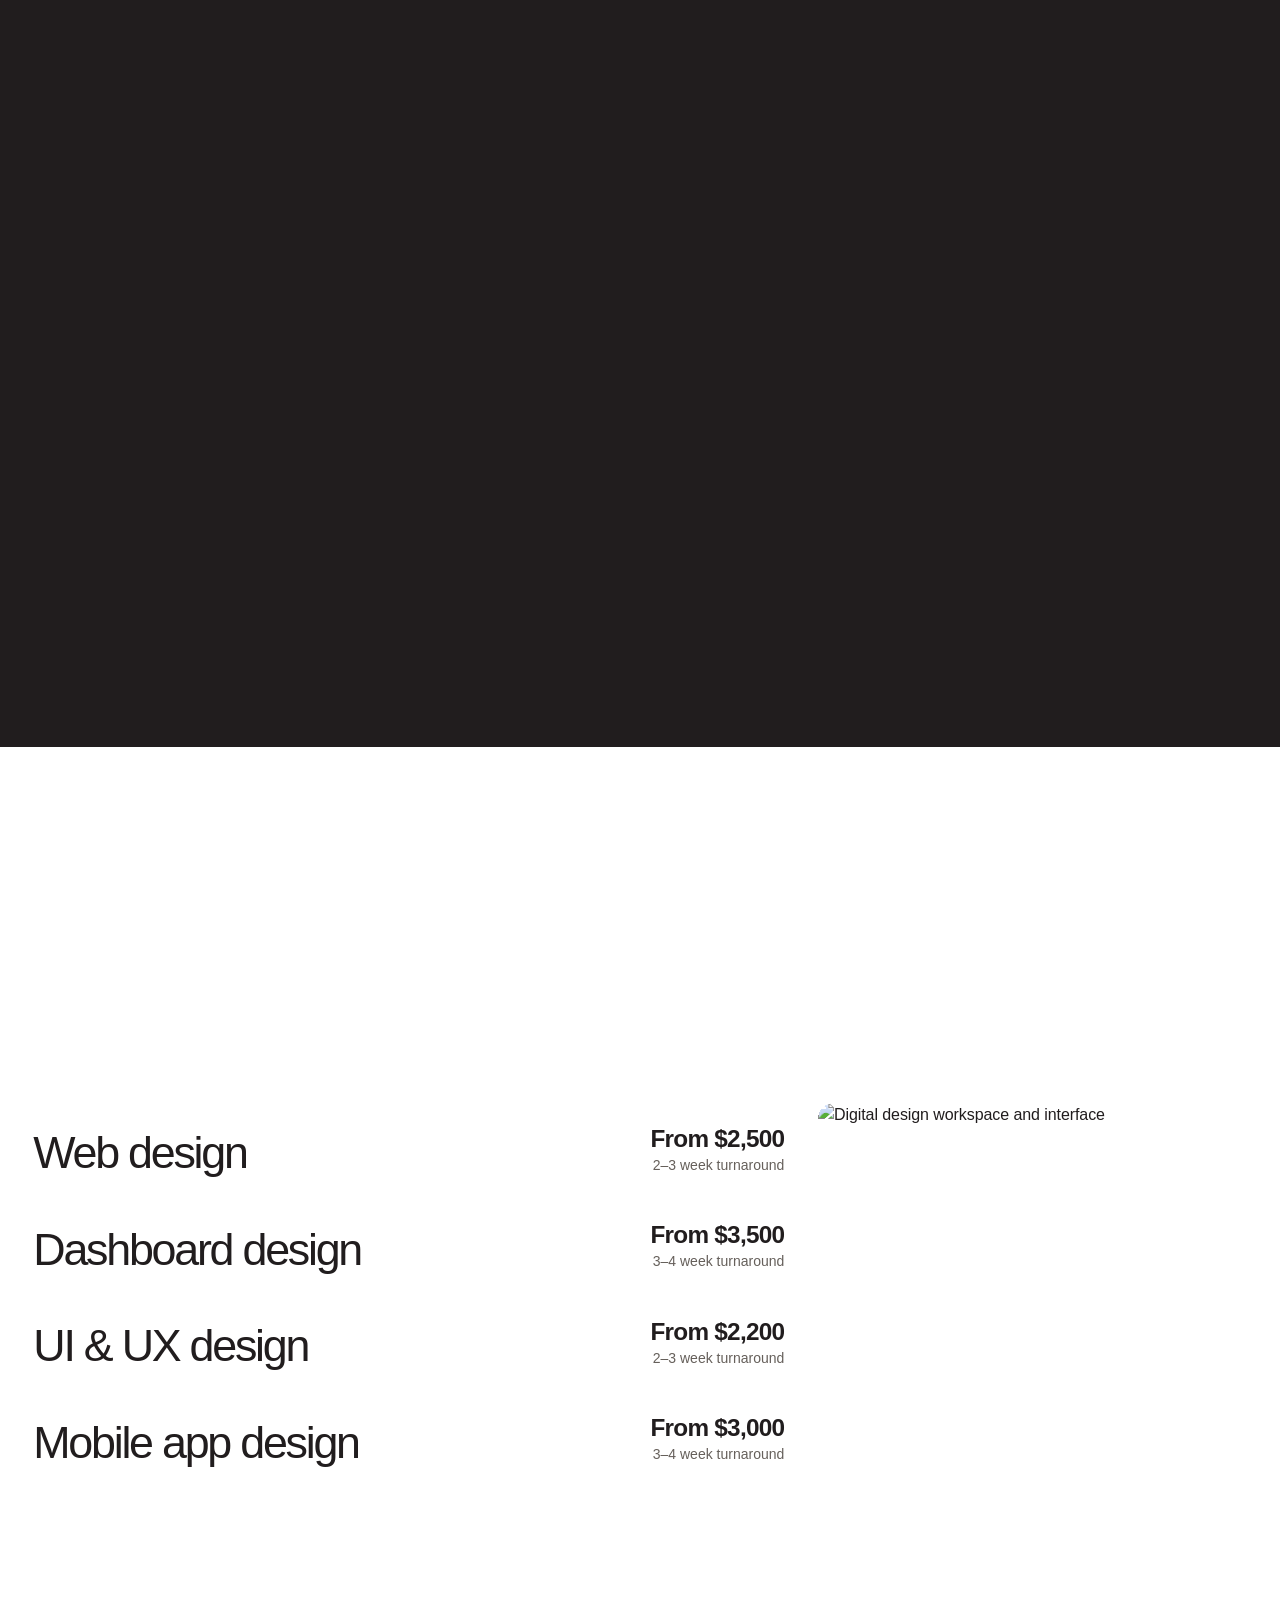
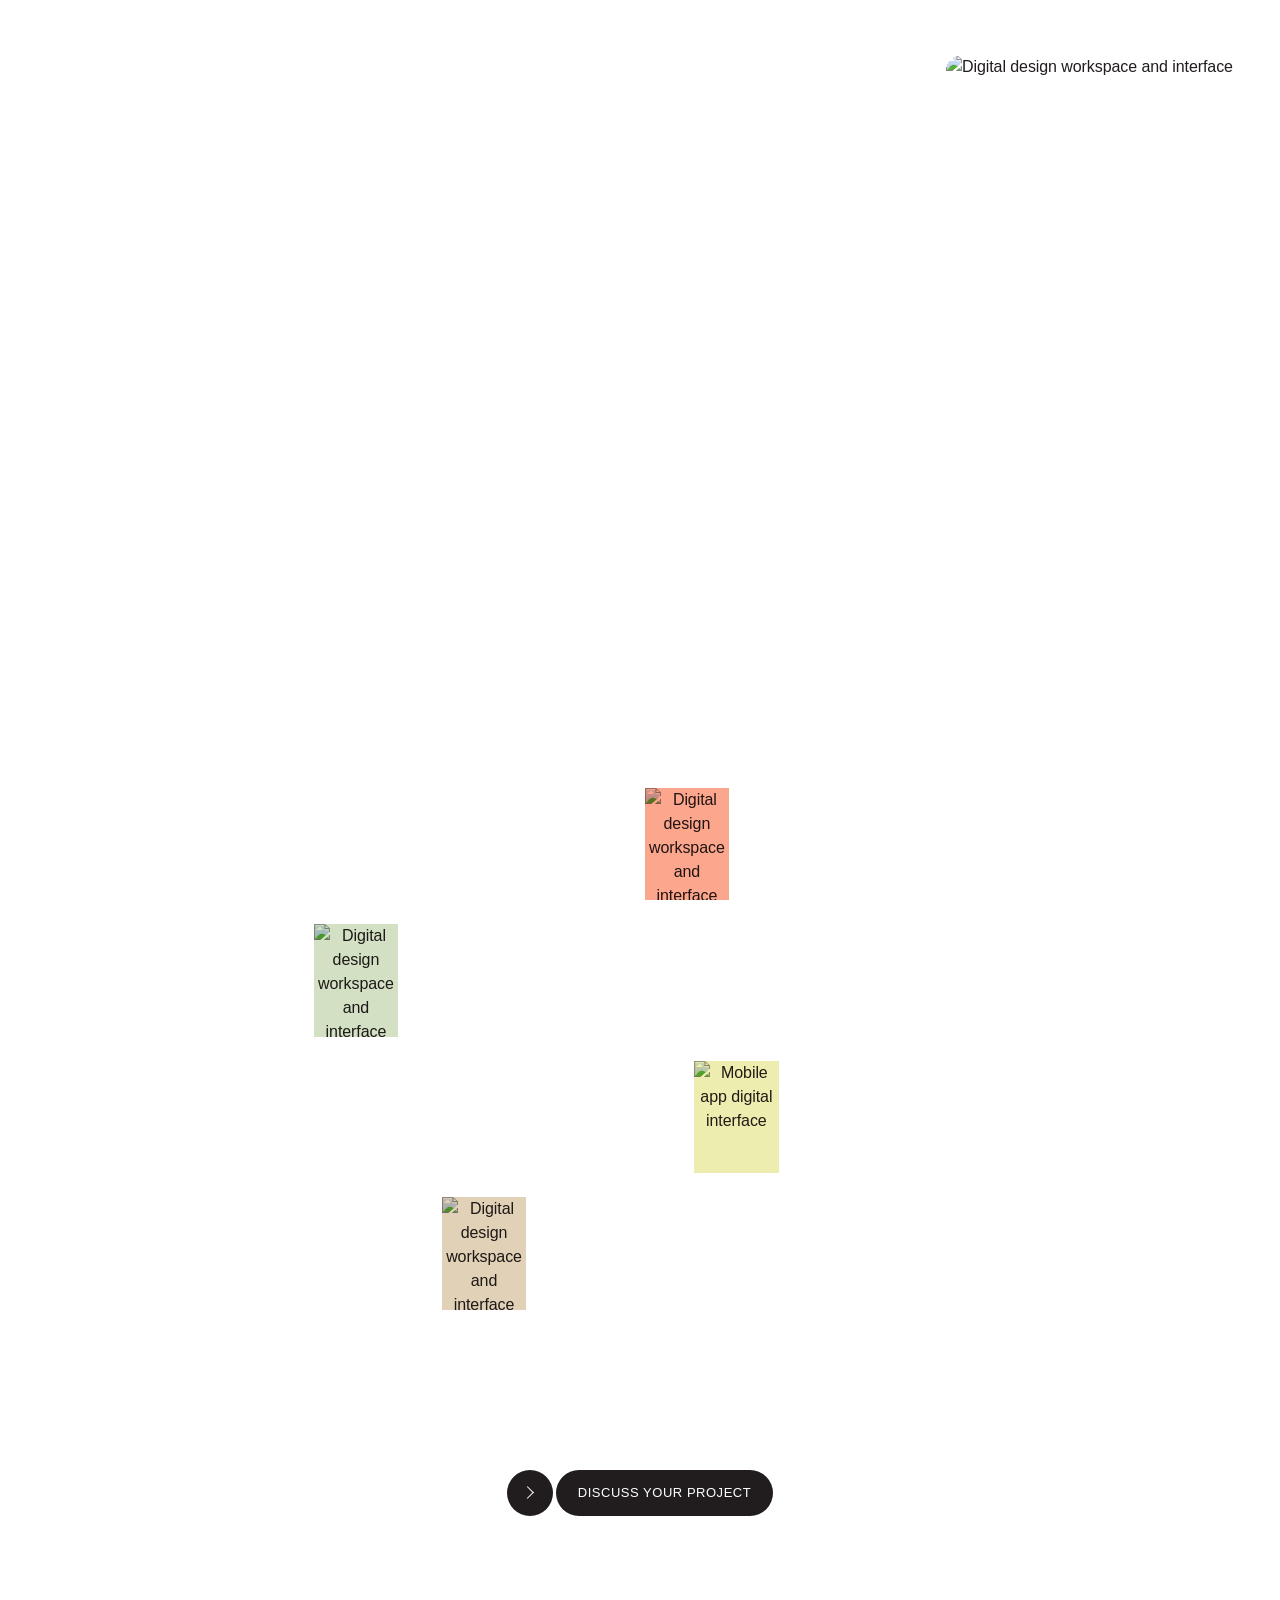
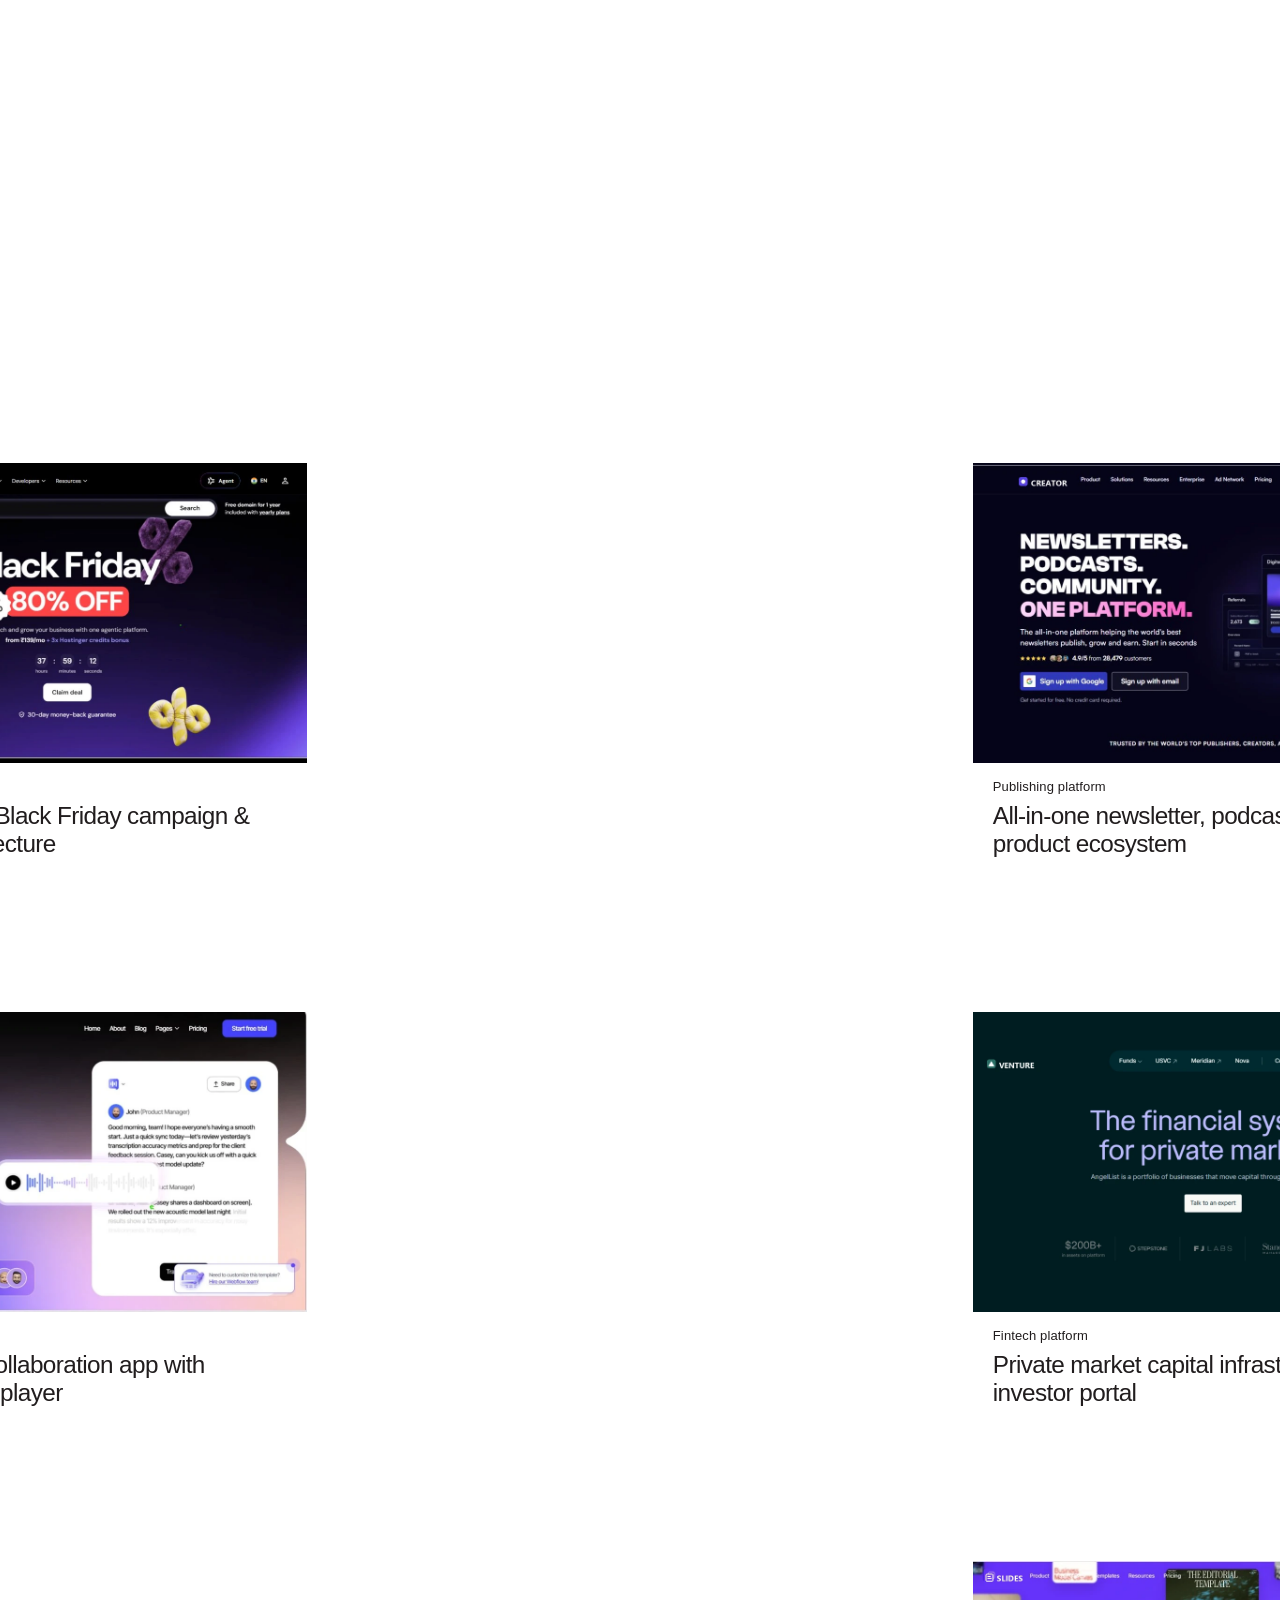
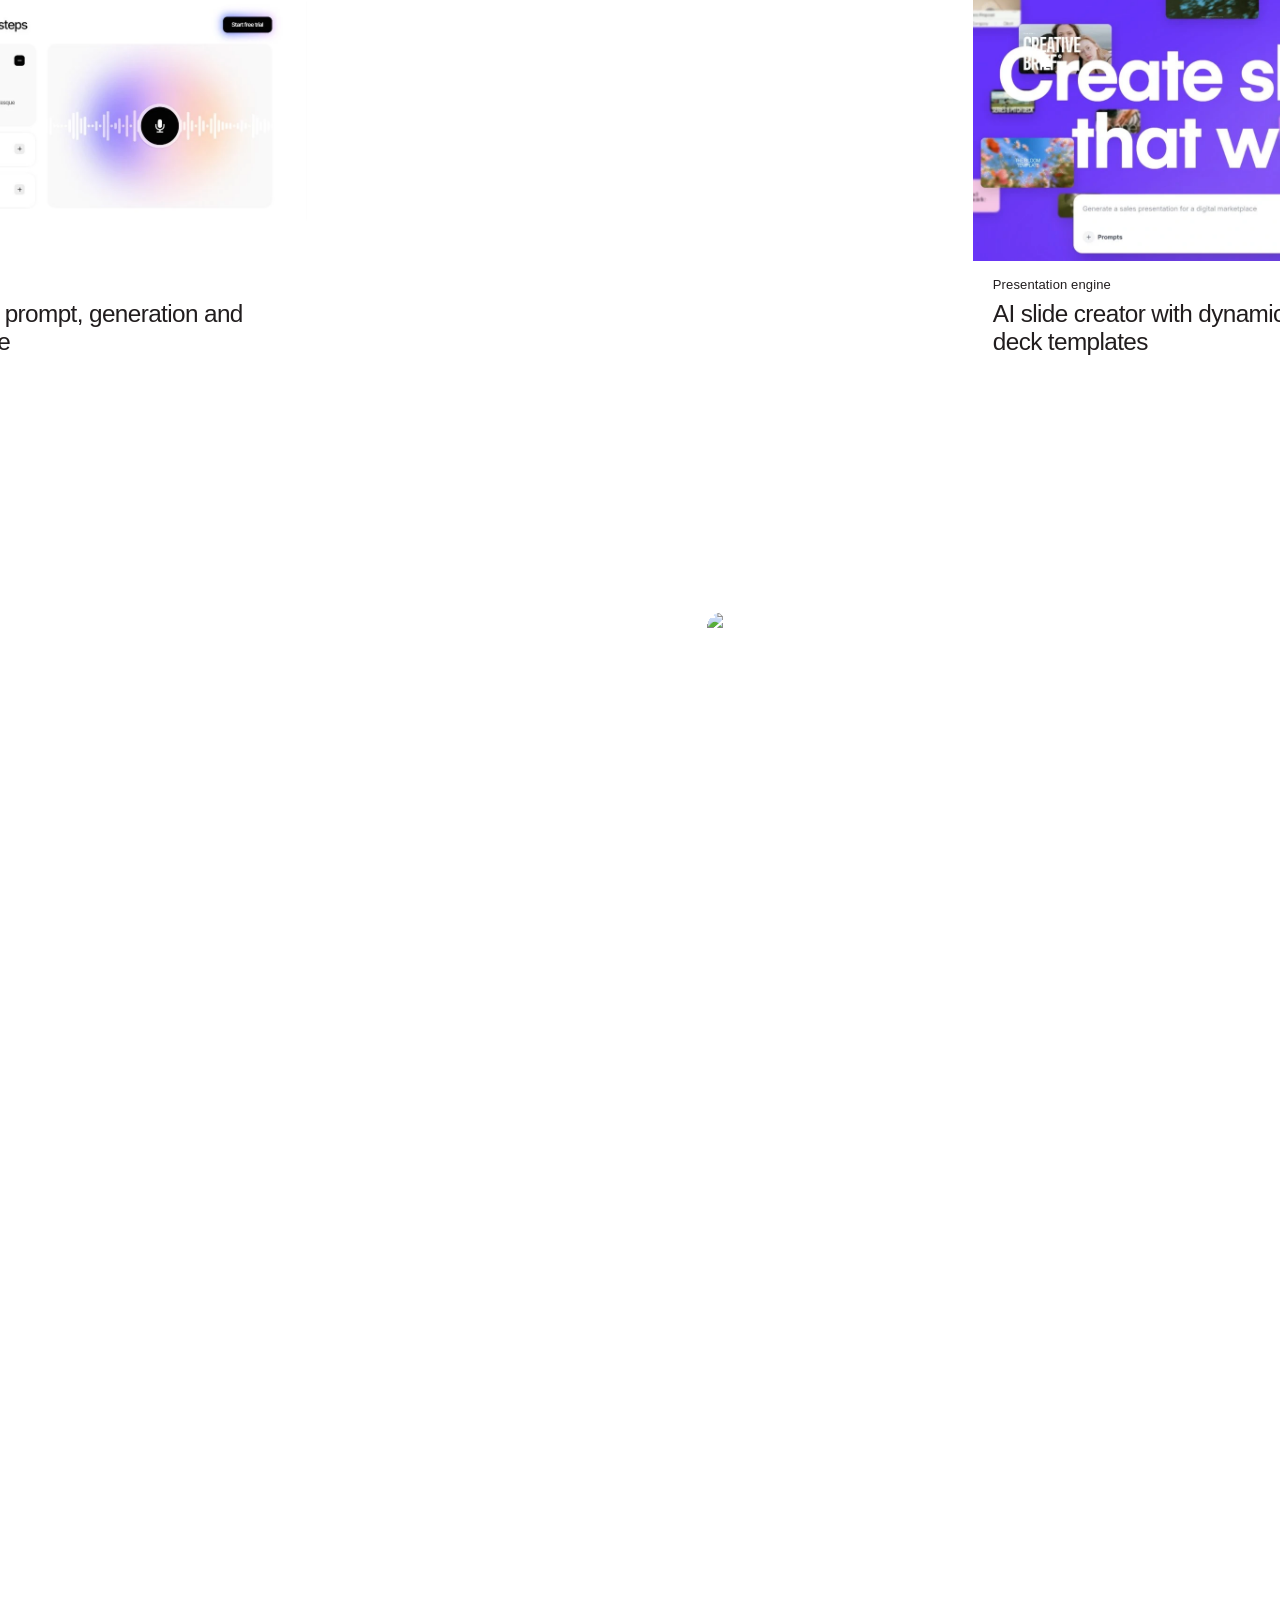
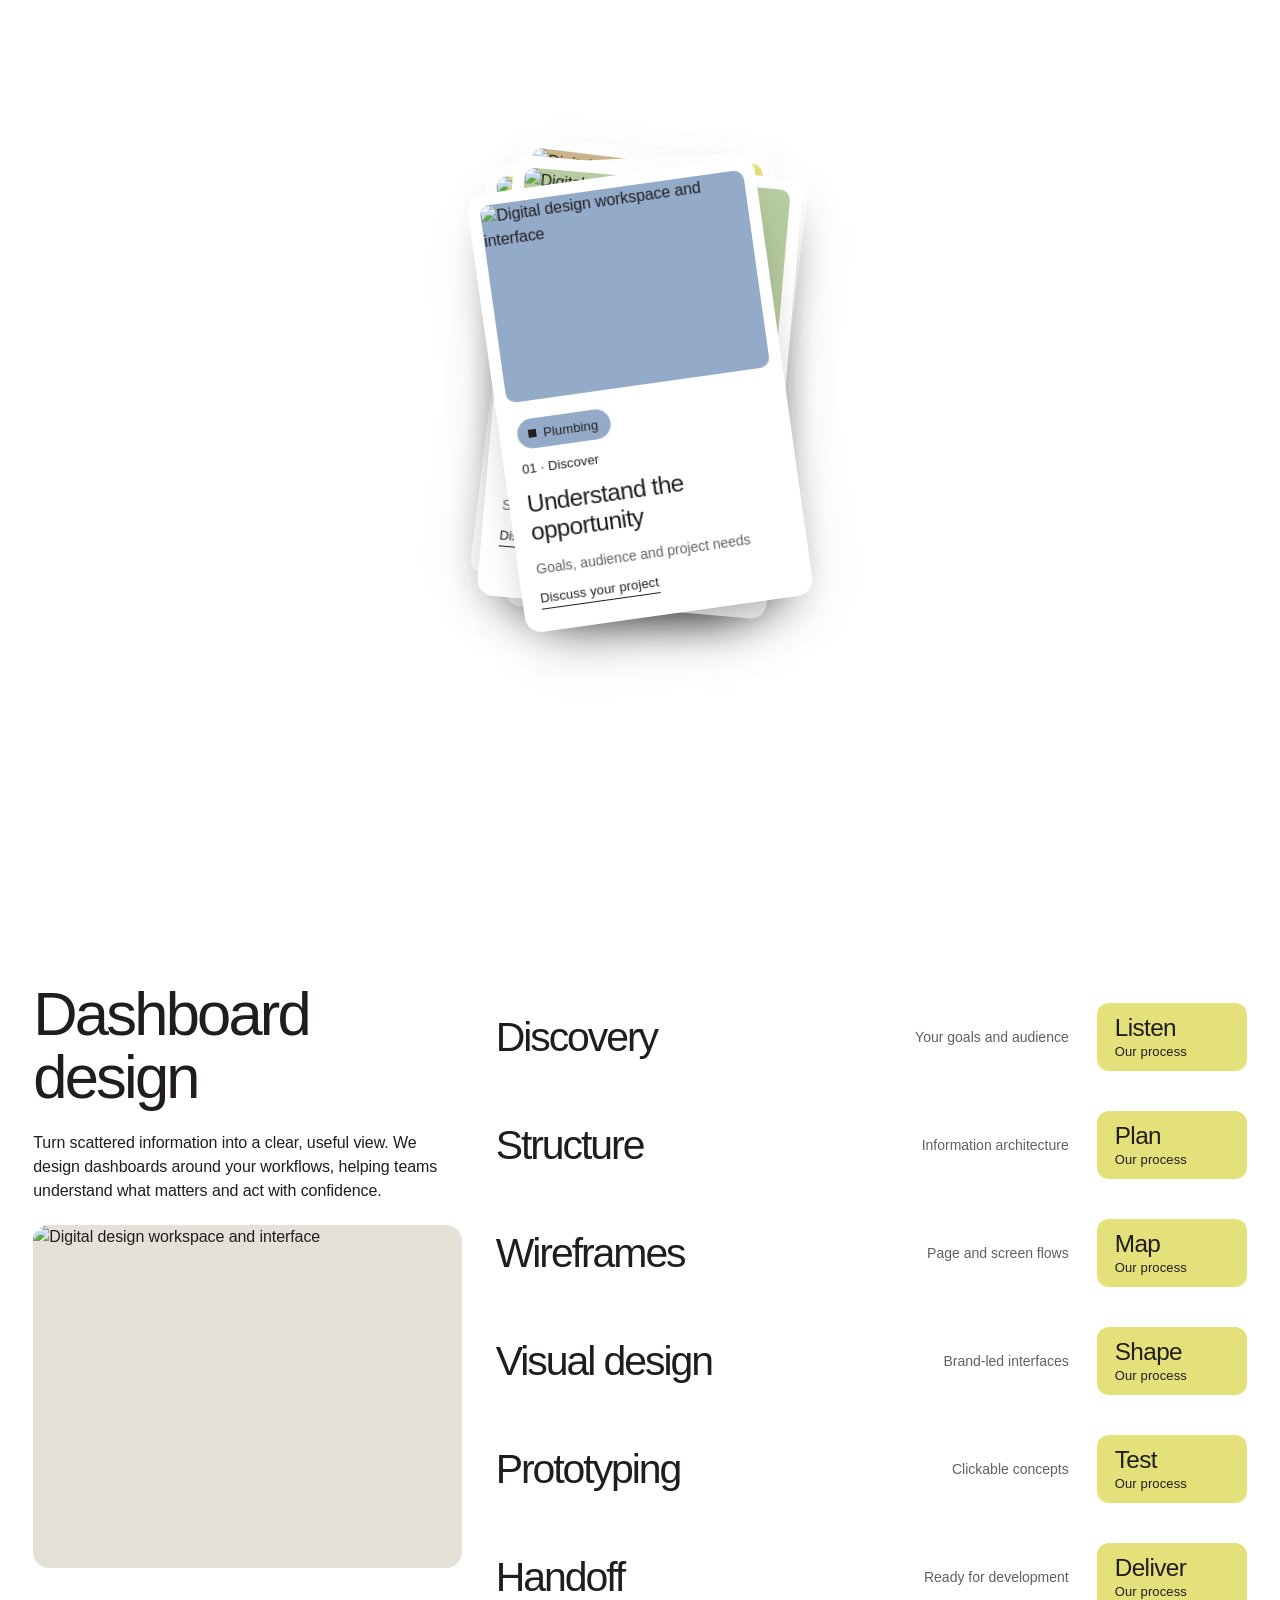
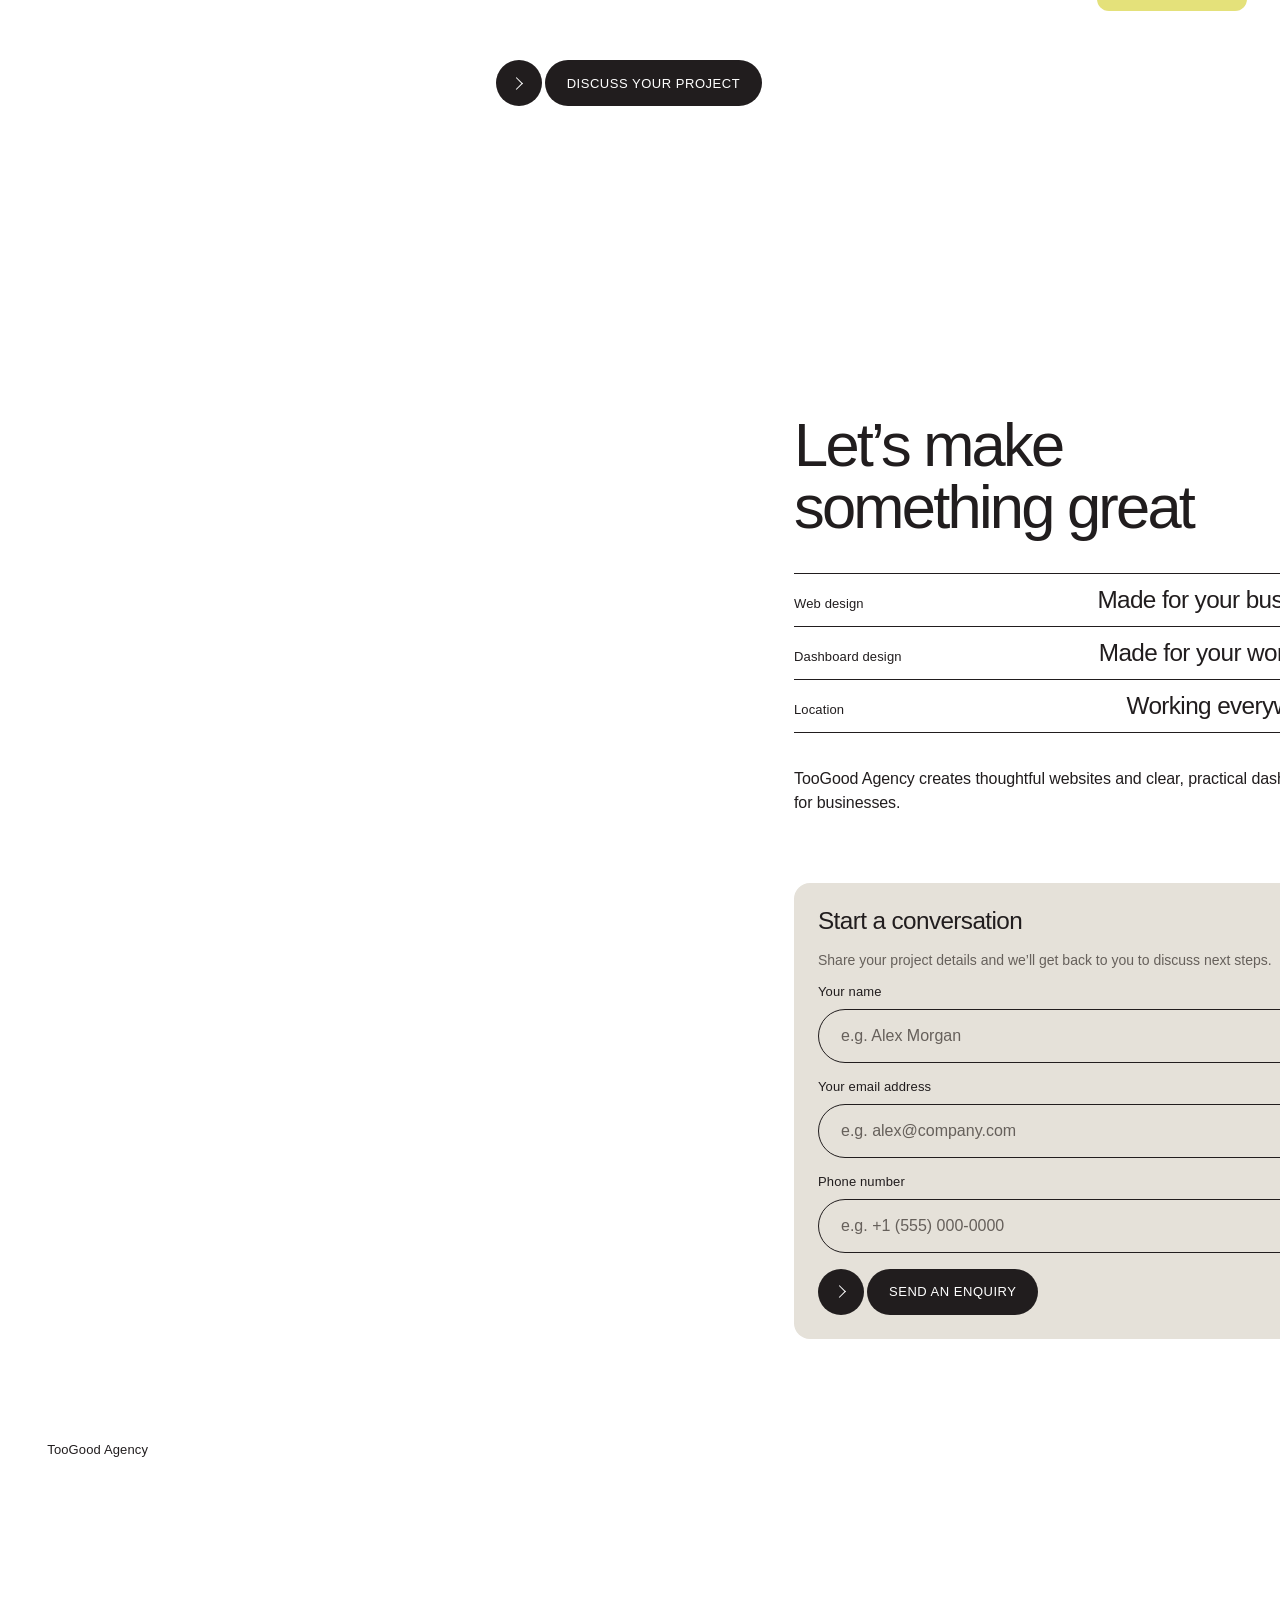
==== commit d07b29d0: "feat: update opening promise statement to focus on web and mobile applications" ====
--- a/index.html
+++ b/index.html
@@ -108,7 +108,7 @@
     <div class="opening__promise-inner wrap">
       <p class="m-text-6 opening__since">TooGood Agency<br>Web design & dashboard design</p>
       <div class="opening__words">
-        <p class="m-text-4 opening__statement" data-8b-split="words"><span class="opening__inline"><img loading="lazy" src="assets/hero-collaboration.webp" width="320" height="480" alt="Design team collaborating on interface" decoding="async"></span>We design and build high-performing web and mobile applications that drive real business growth.</p>
+        <p class="m-text-4 opening__statement" data-8b-split="words"><span class="opening__inline"><img loading="lazy" src="assets/hero-collaboration.webp" width="320" height="480" alt="Design team collaborating on interface" decoding="async"></span>We design and build high performing web and mobile applications.</p>
         <a class="m-link opening__next" href="#counter">How we help</a>
       </div>
     </div>
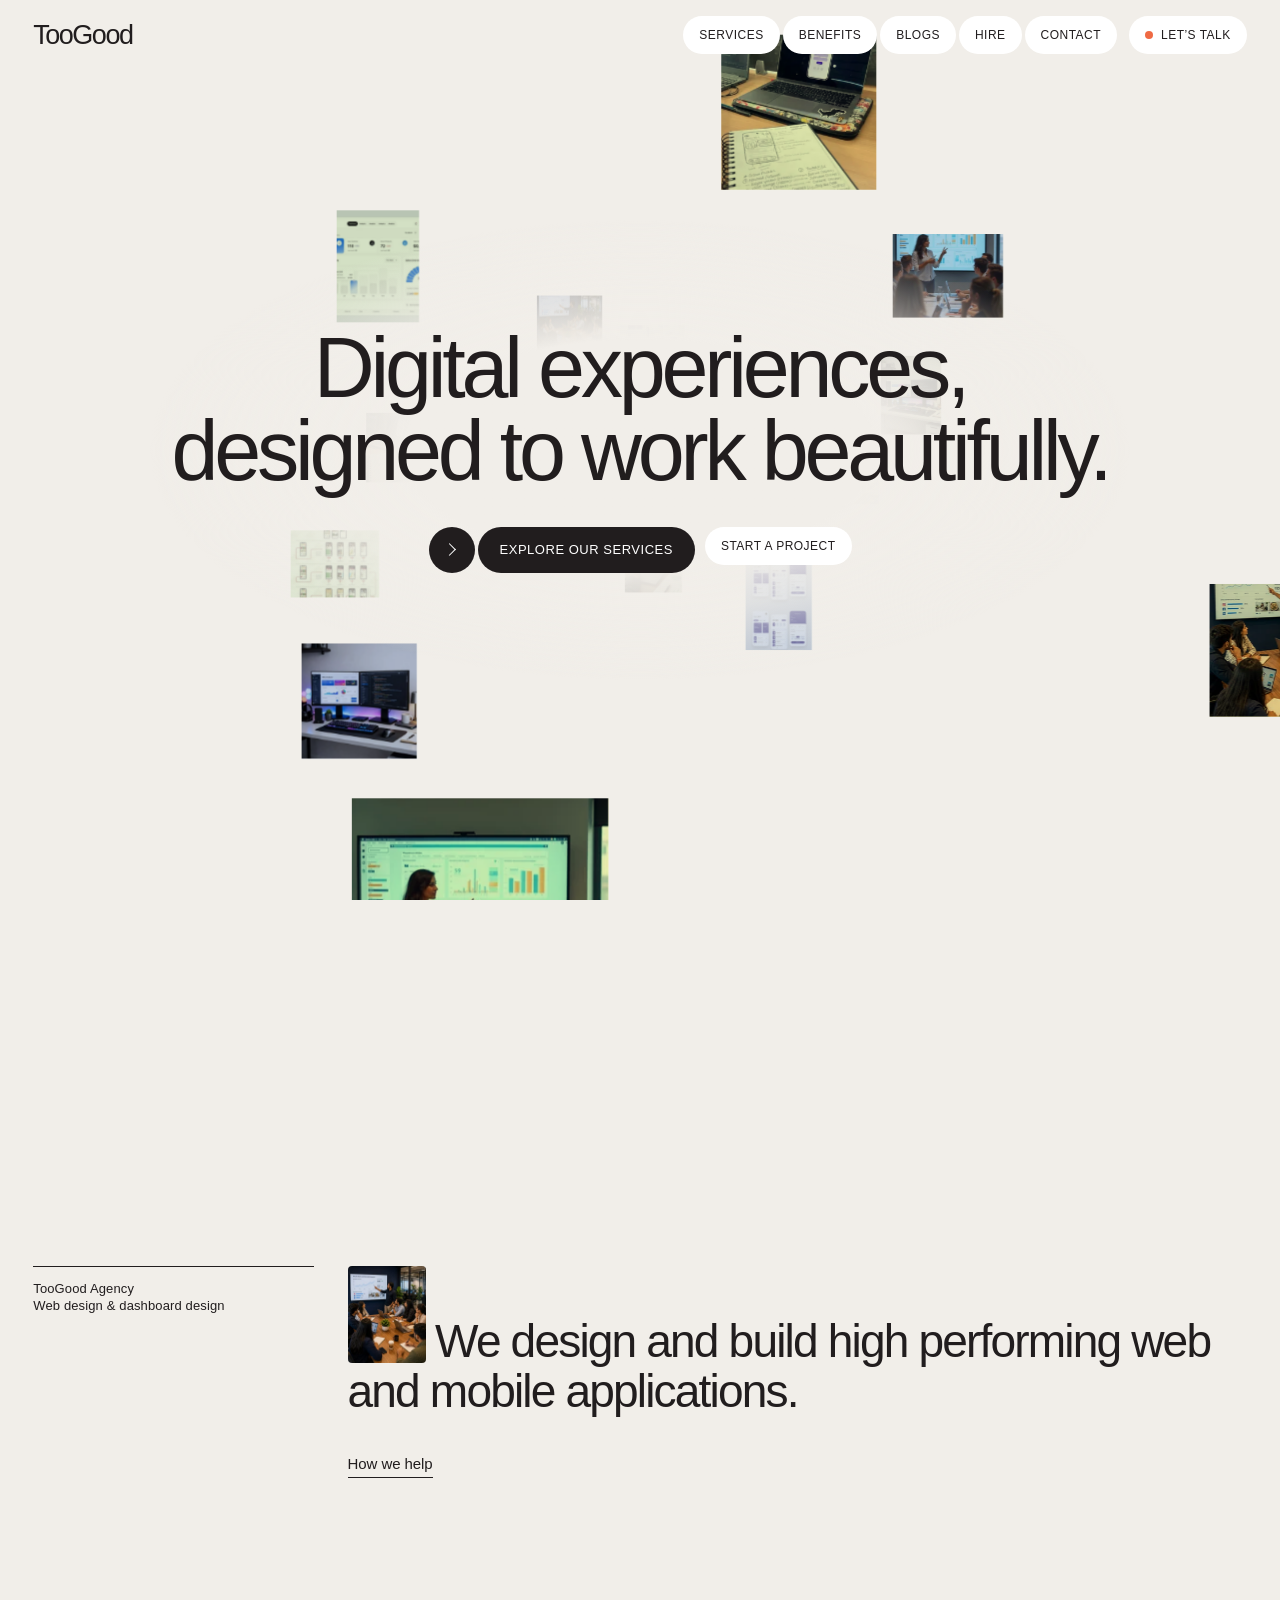
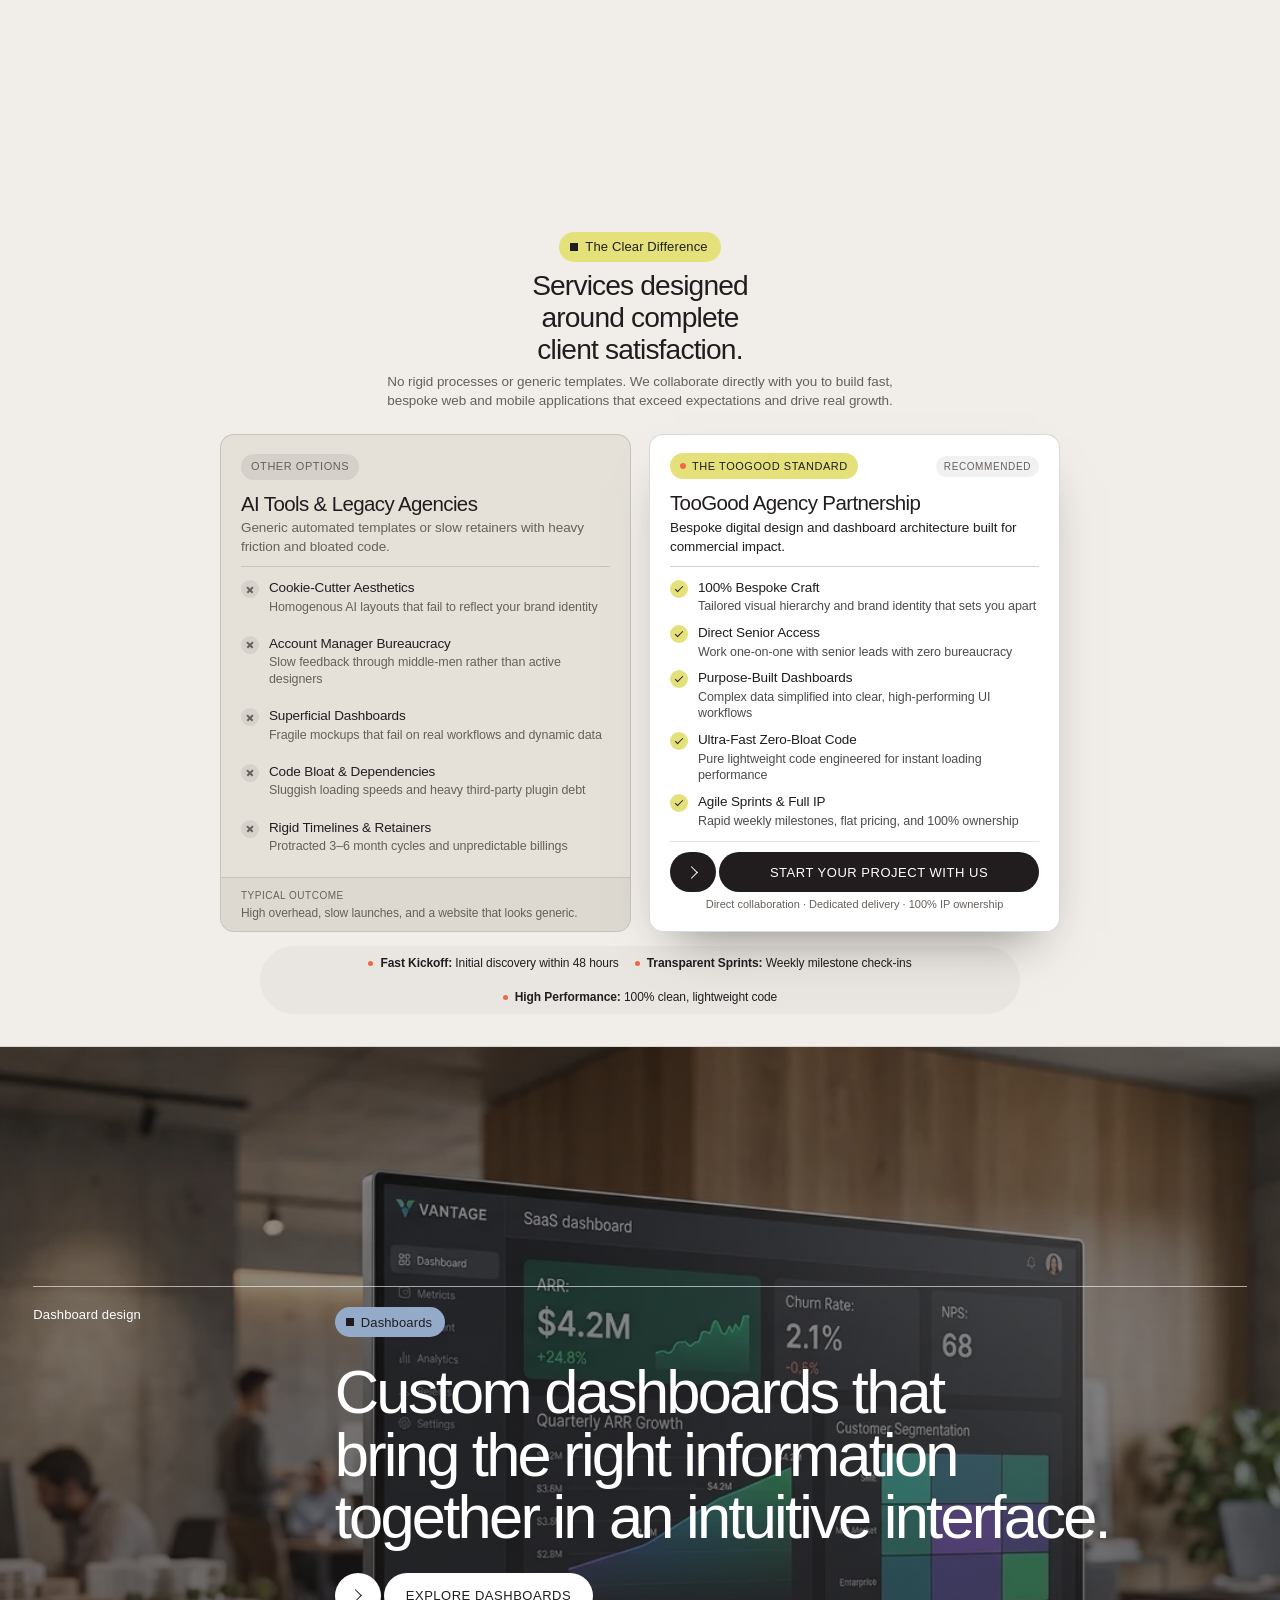
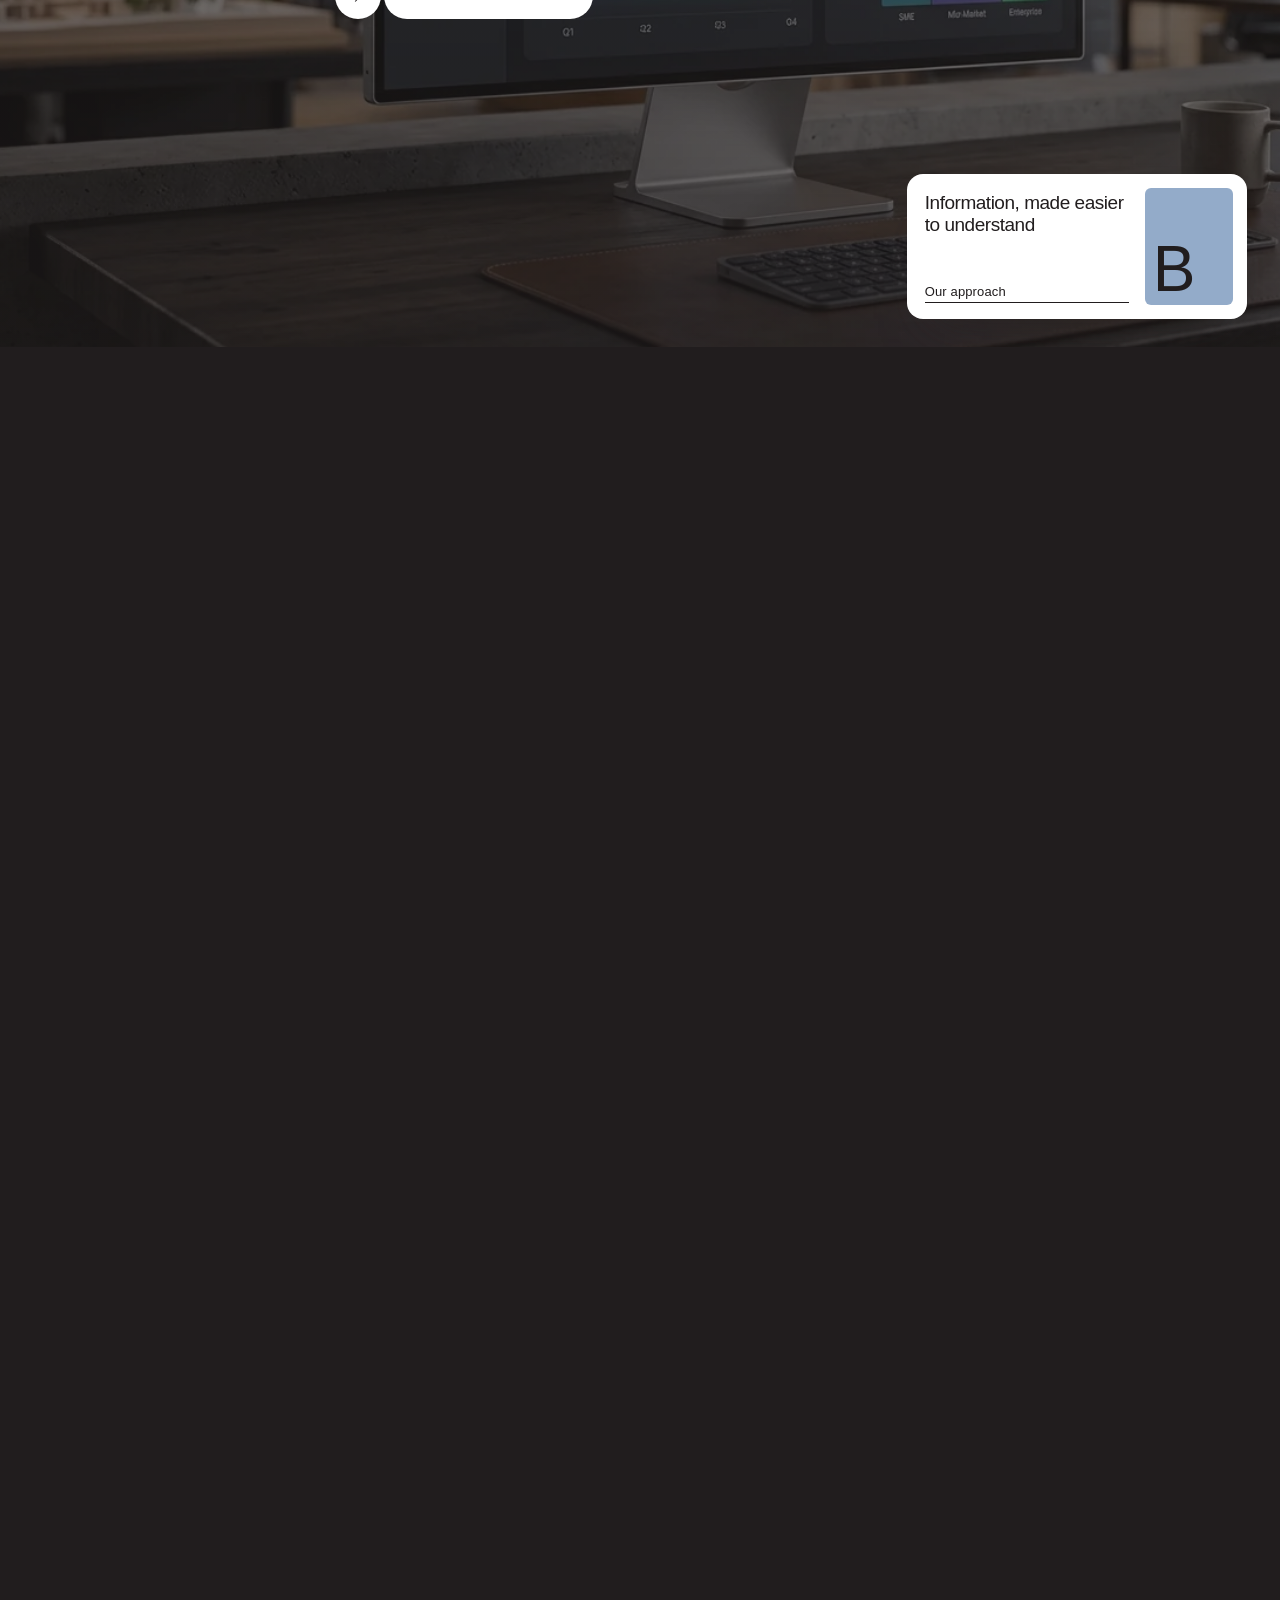
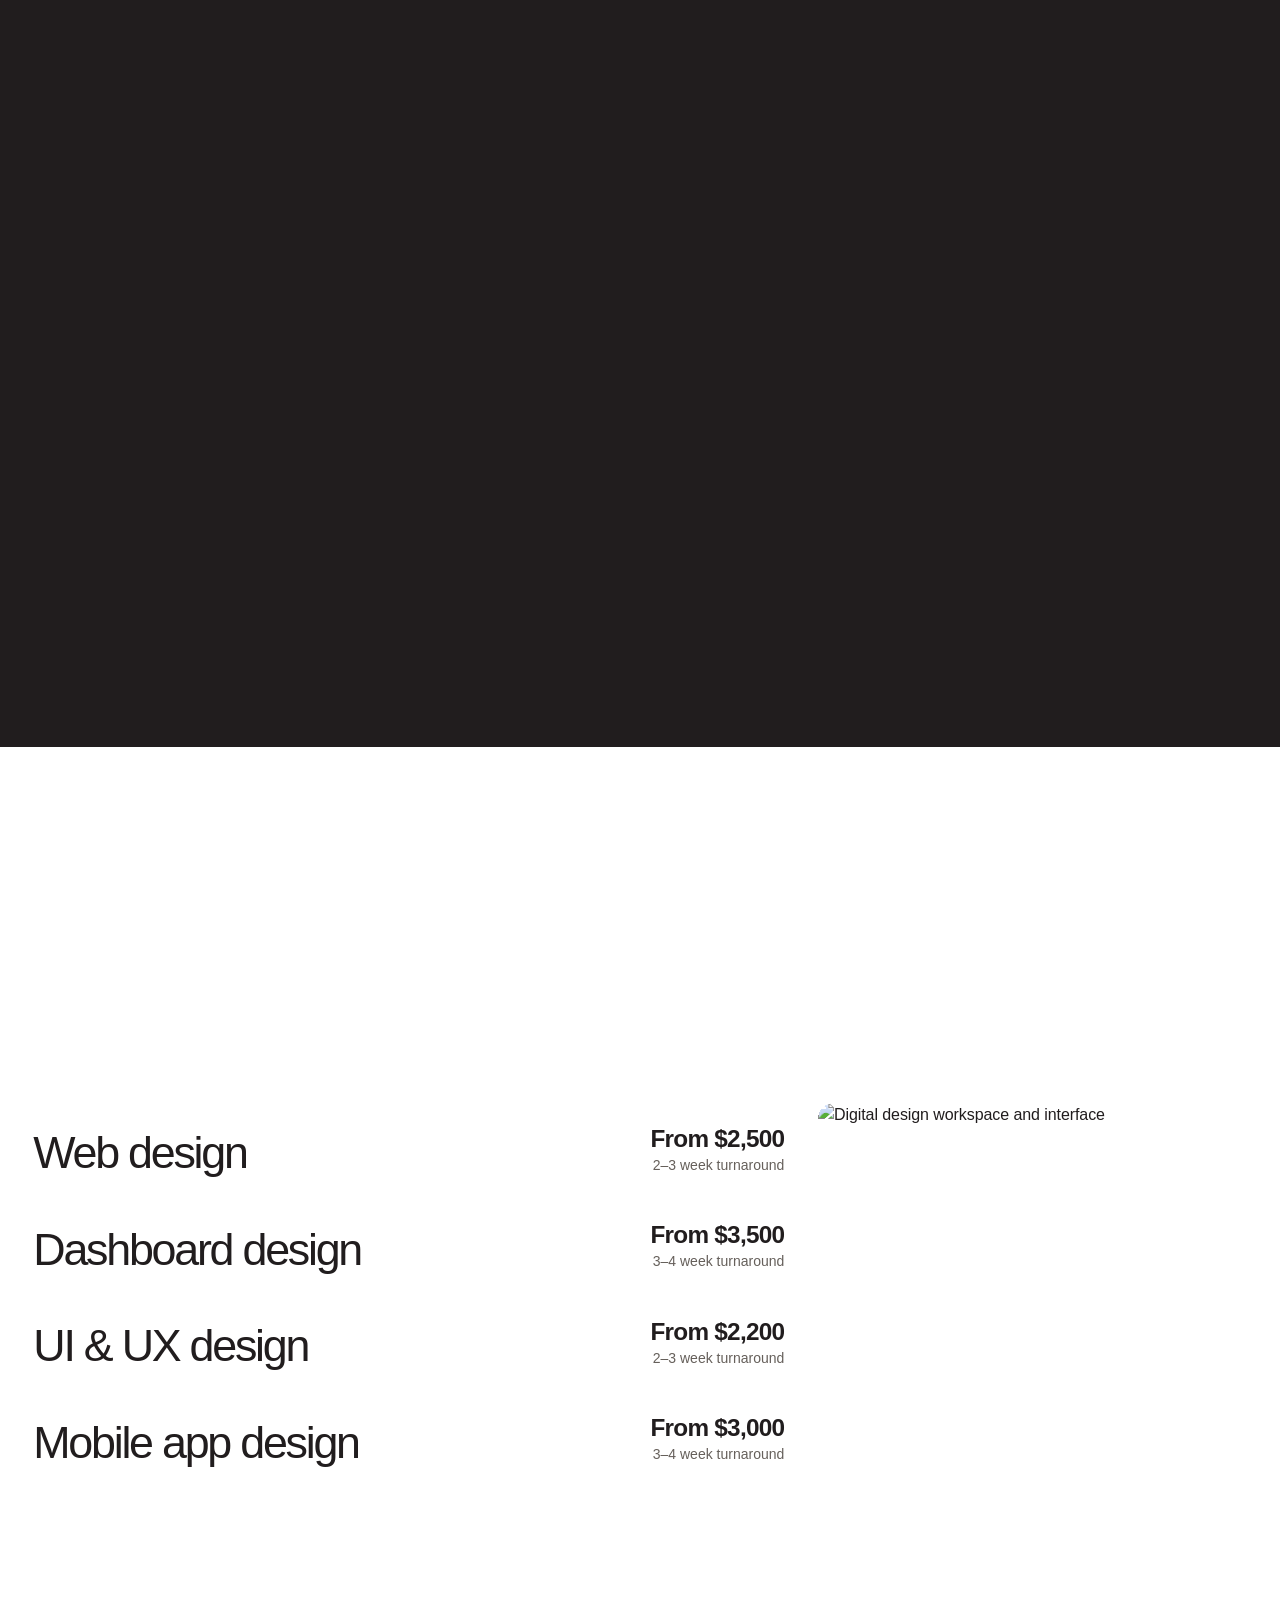
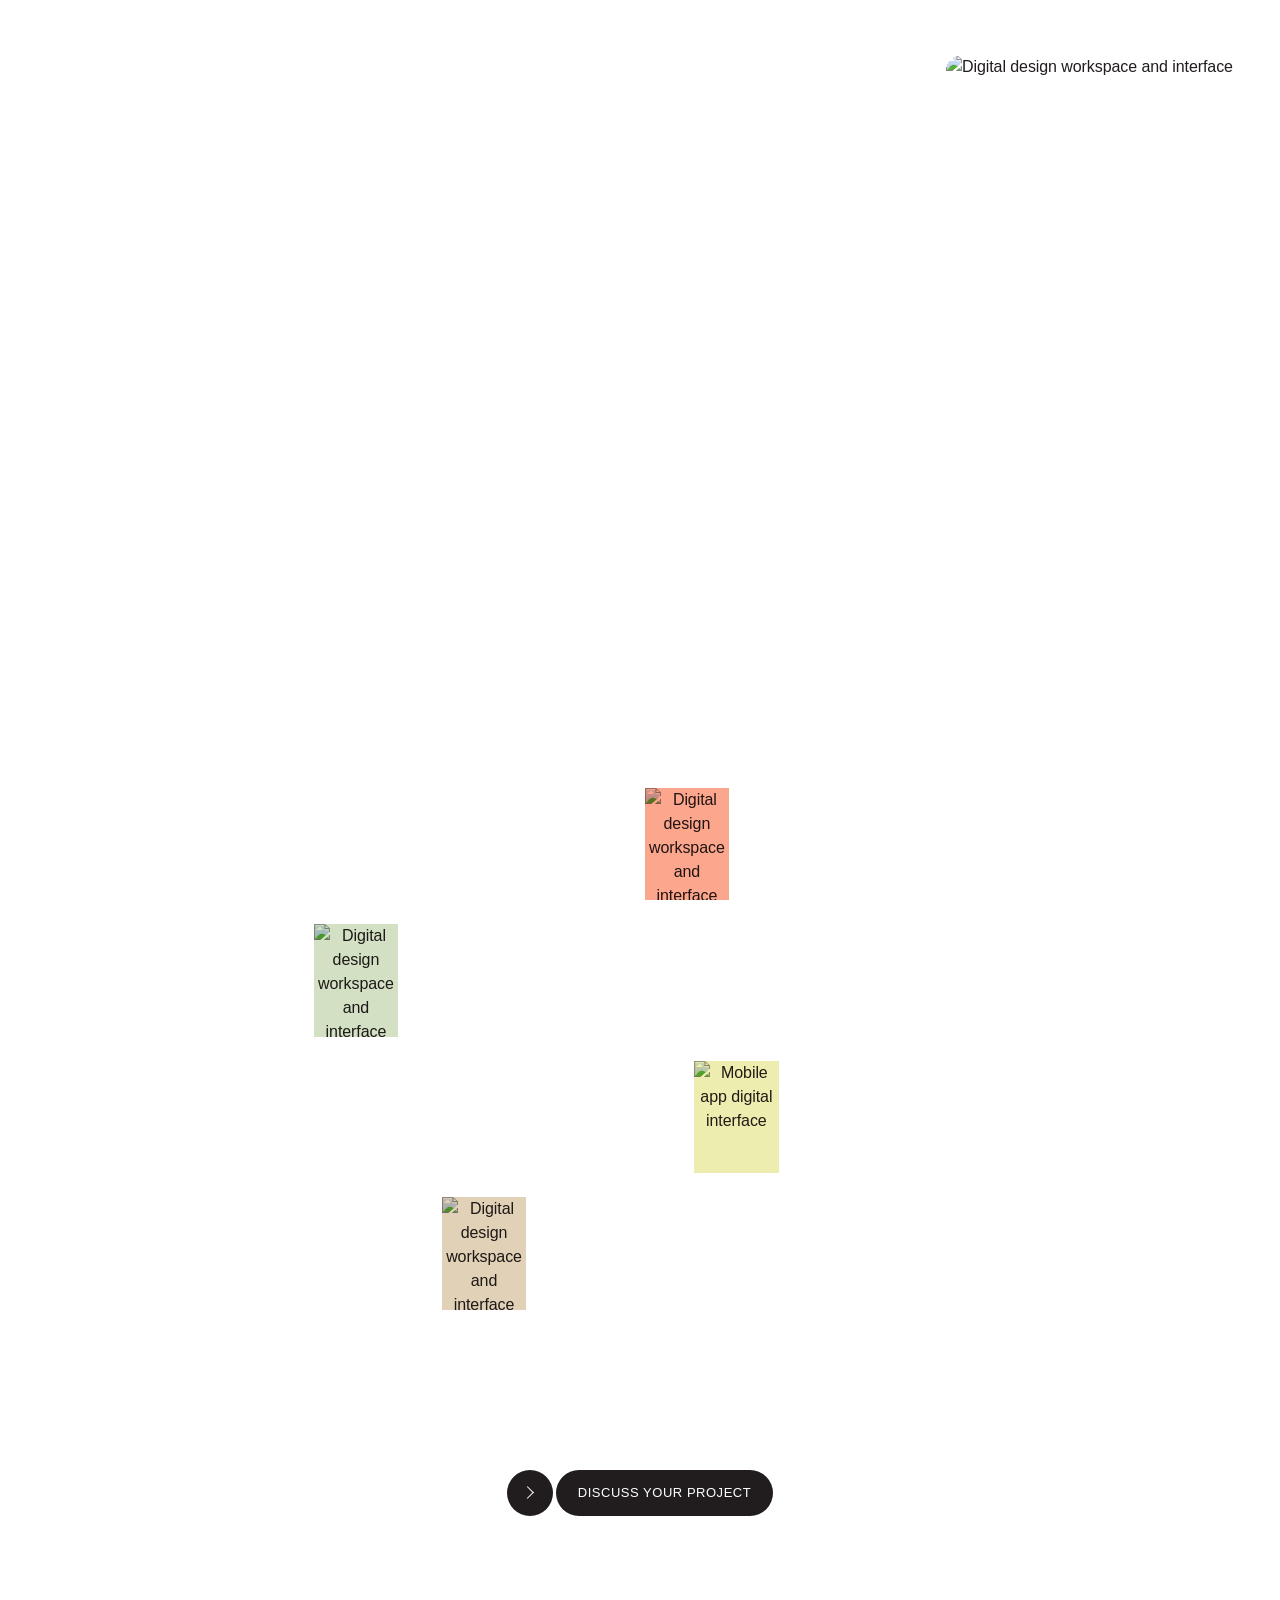
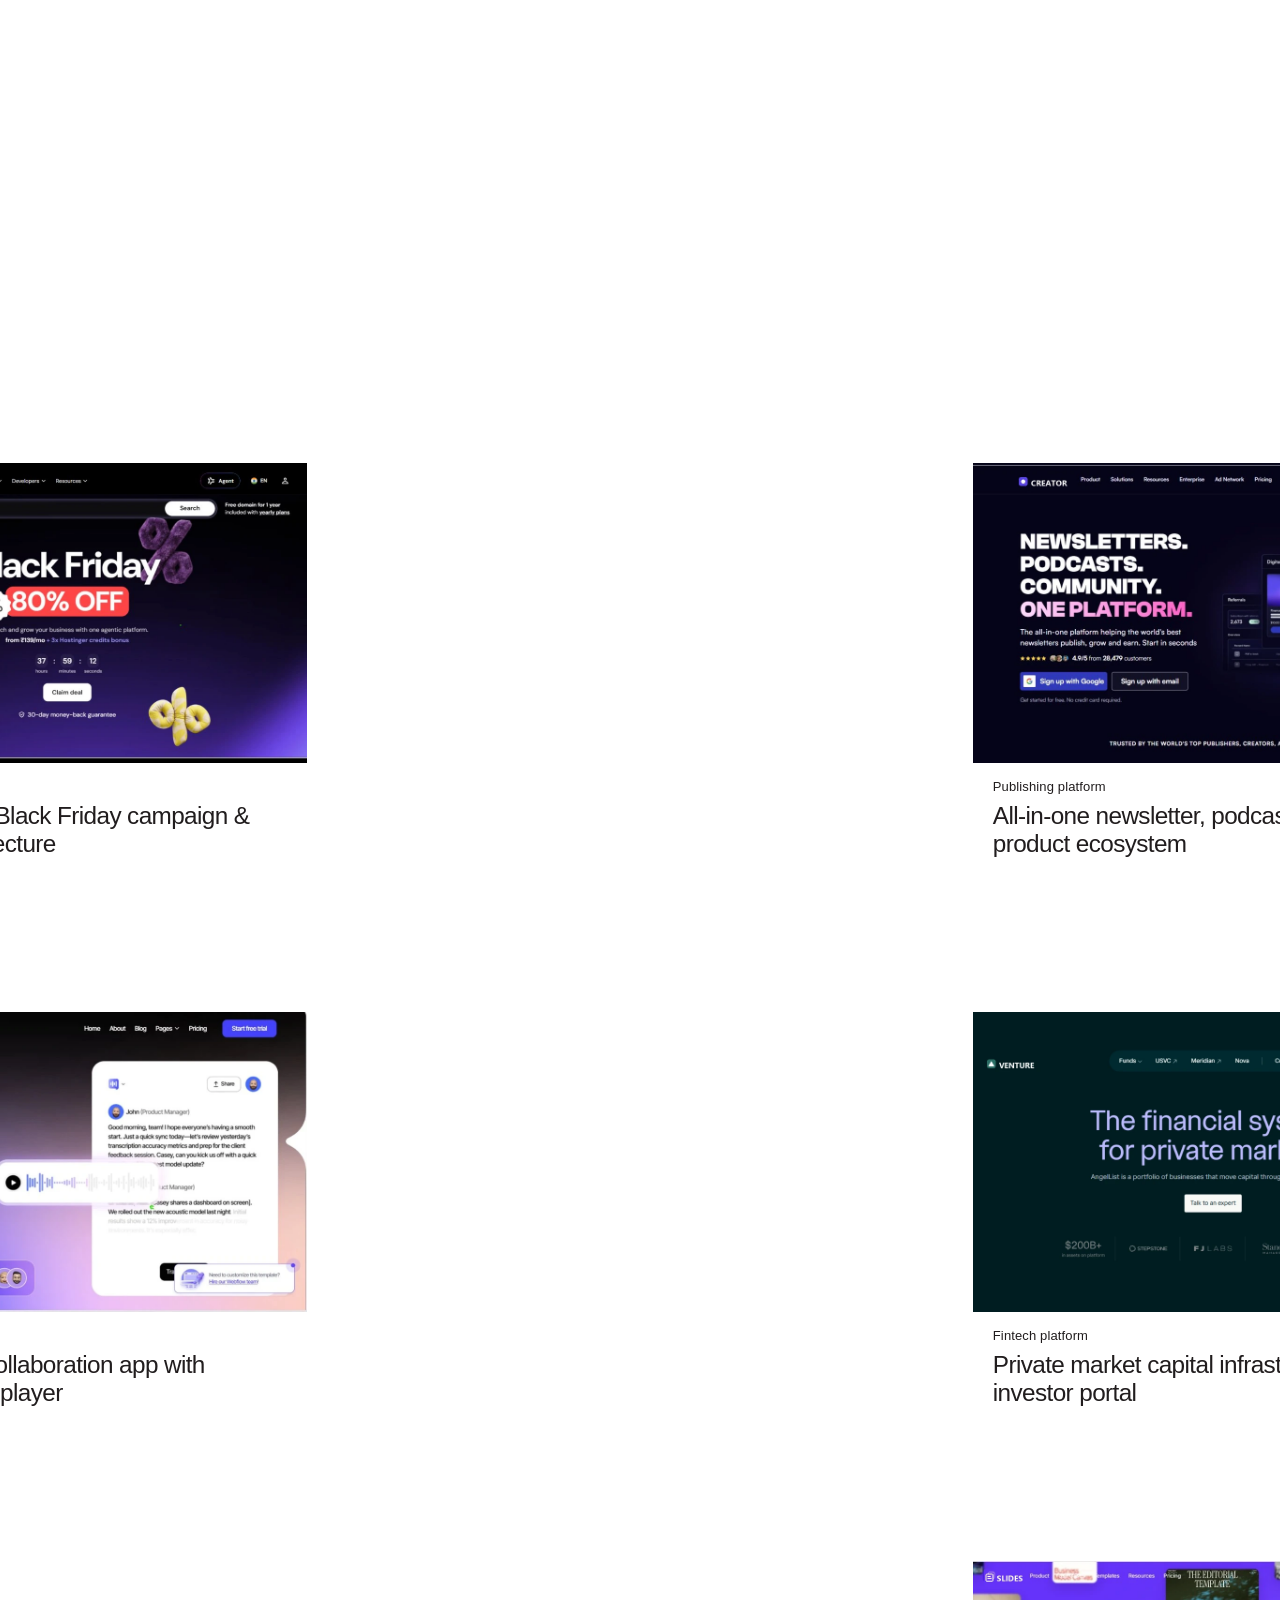
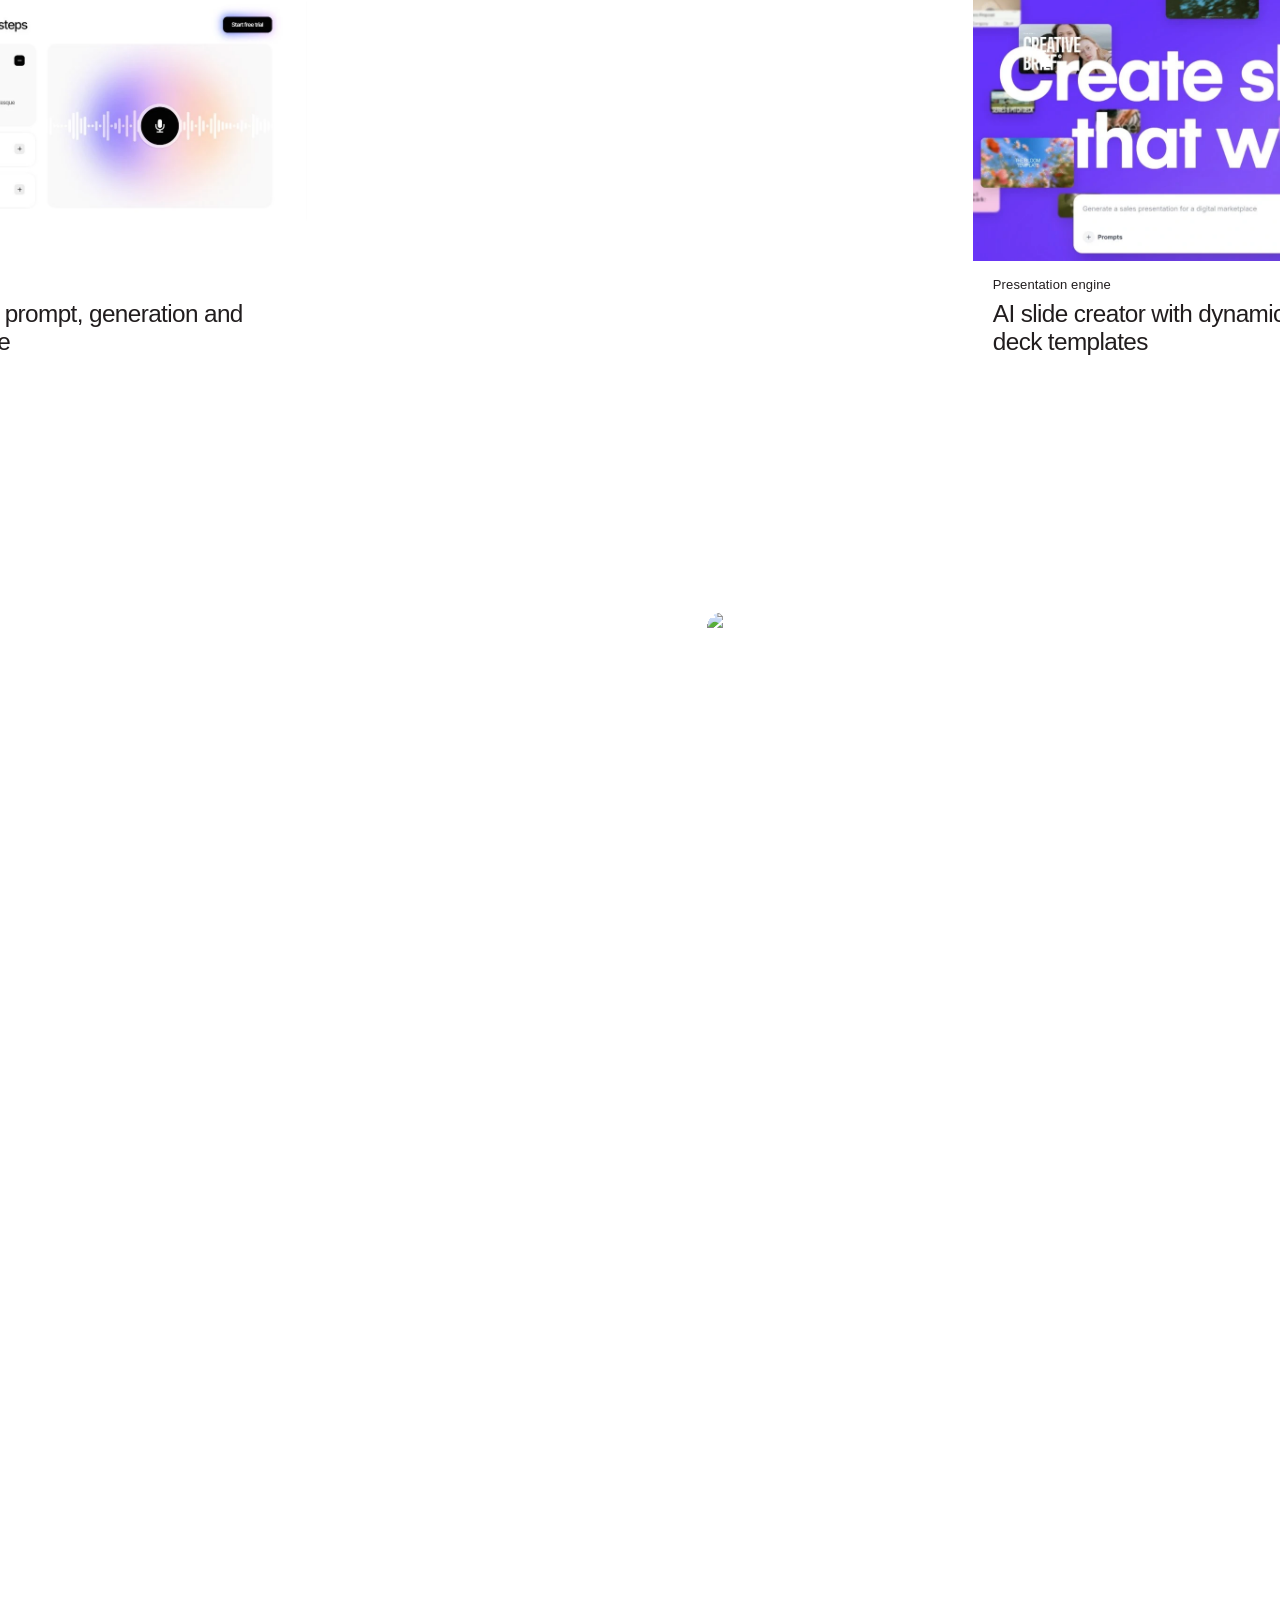
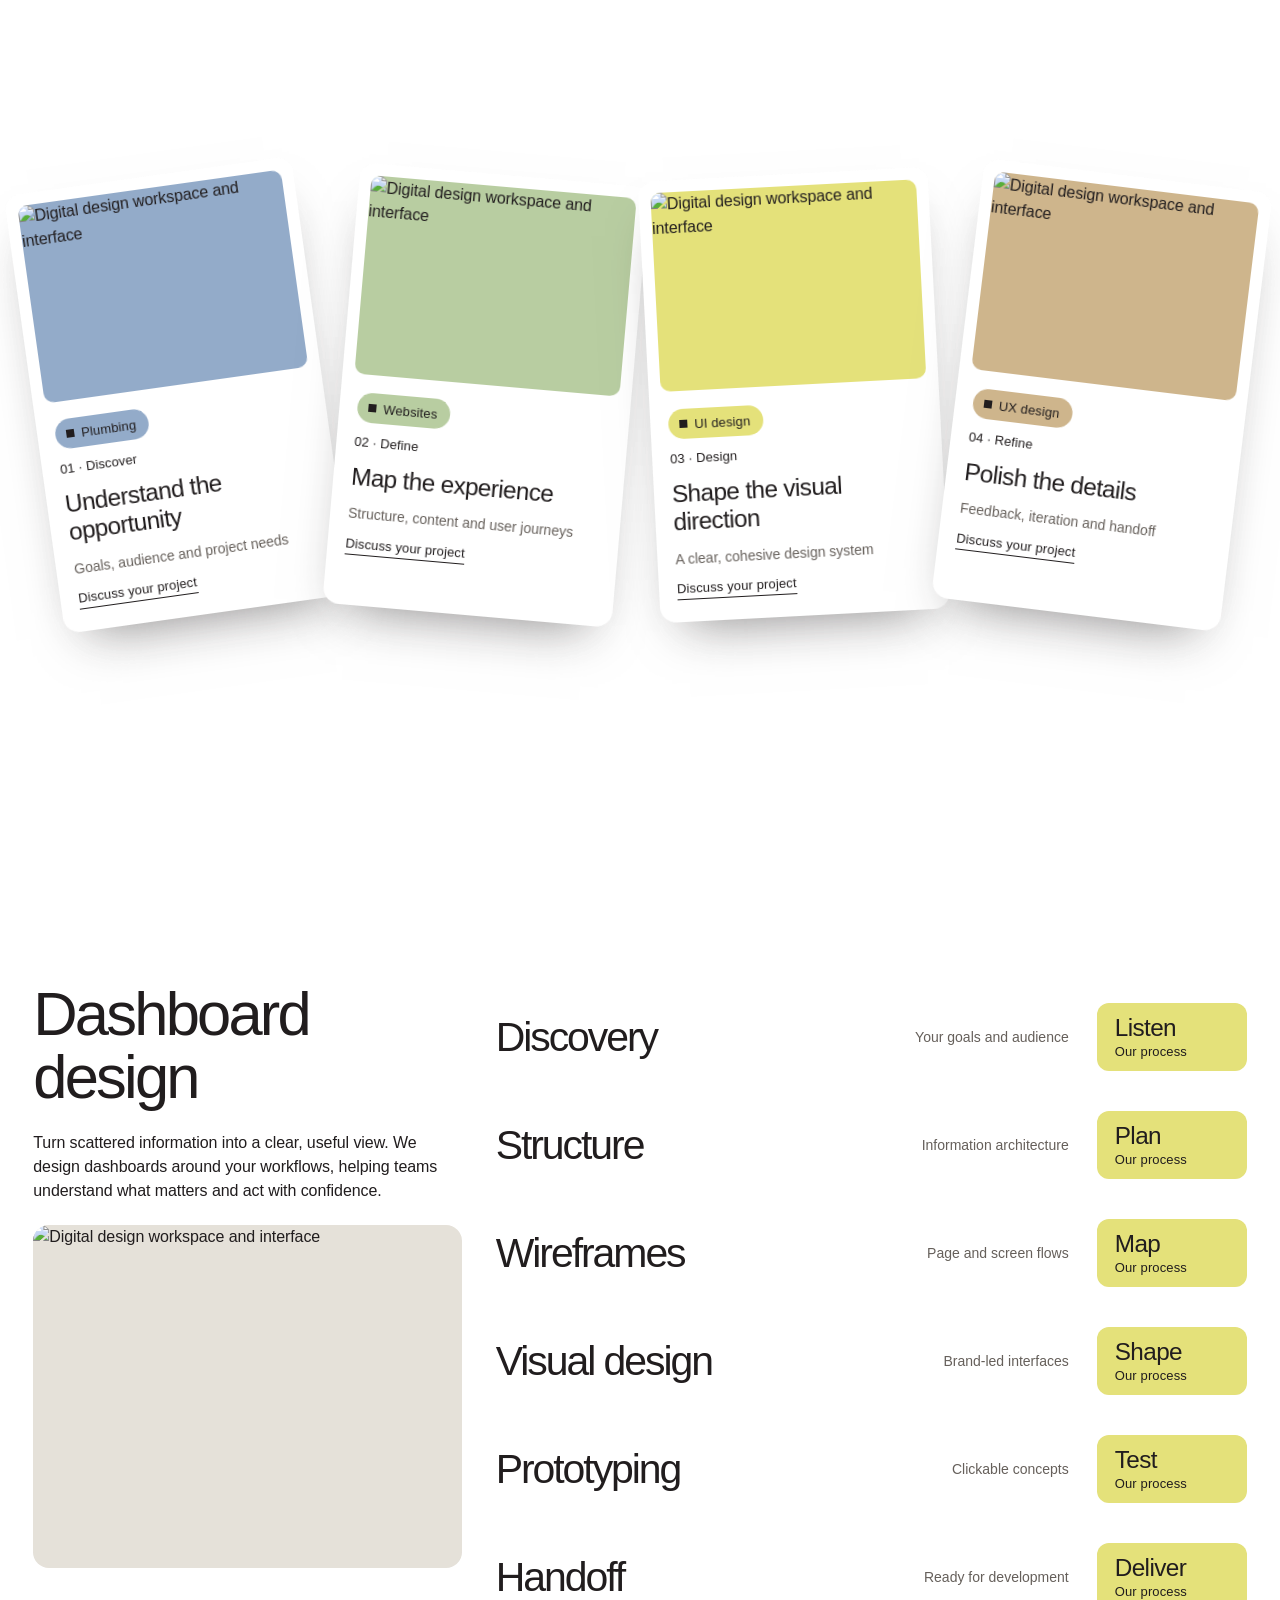
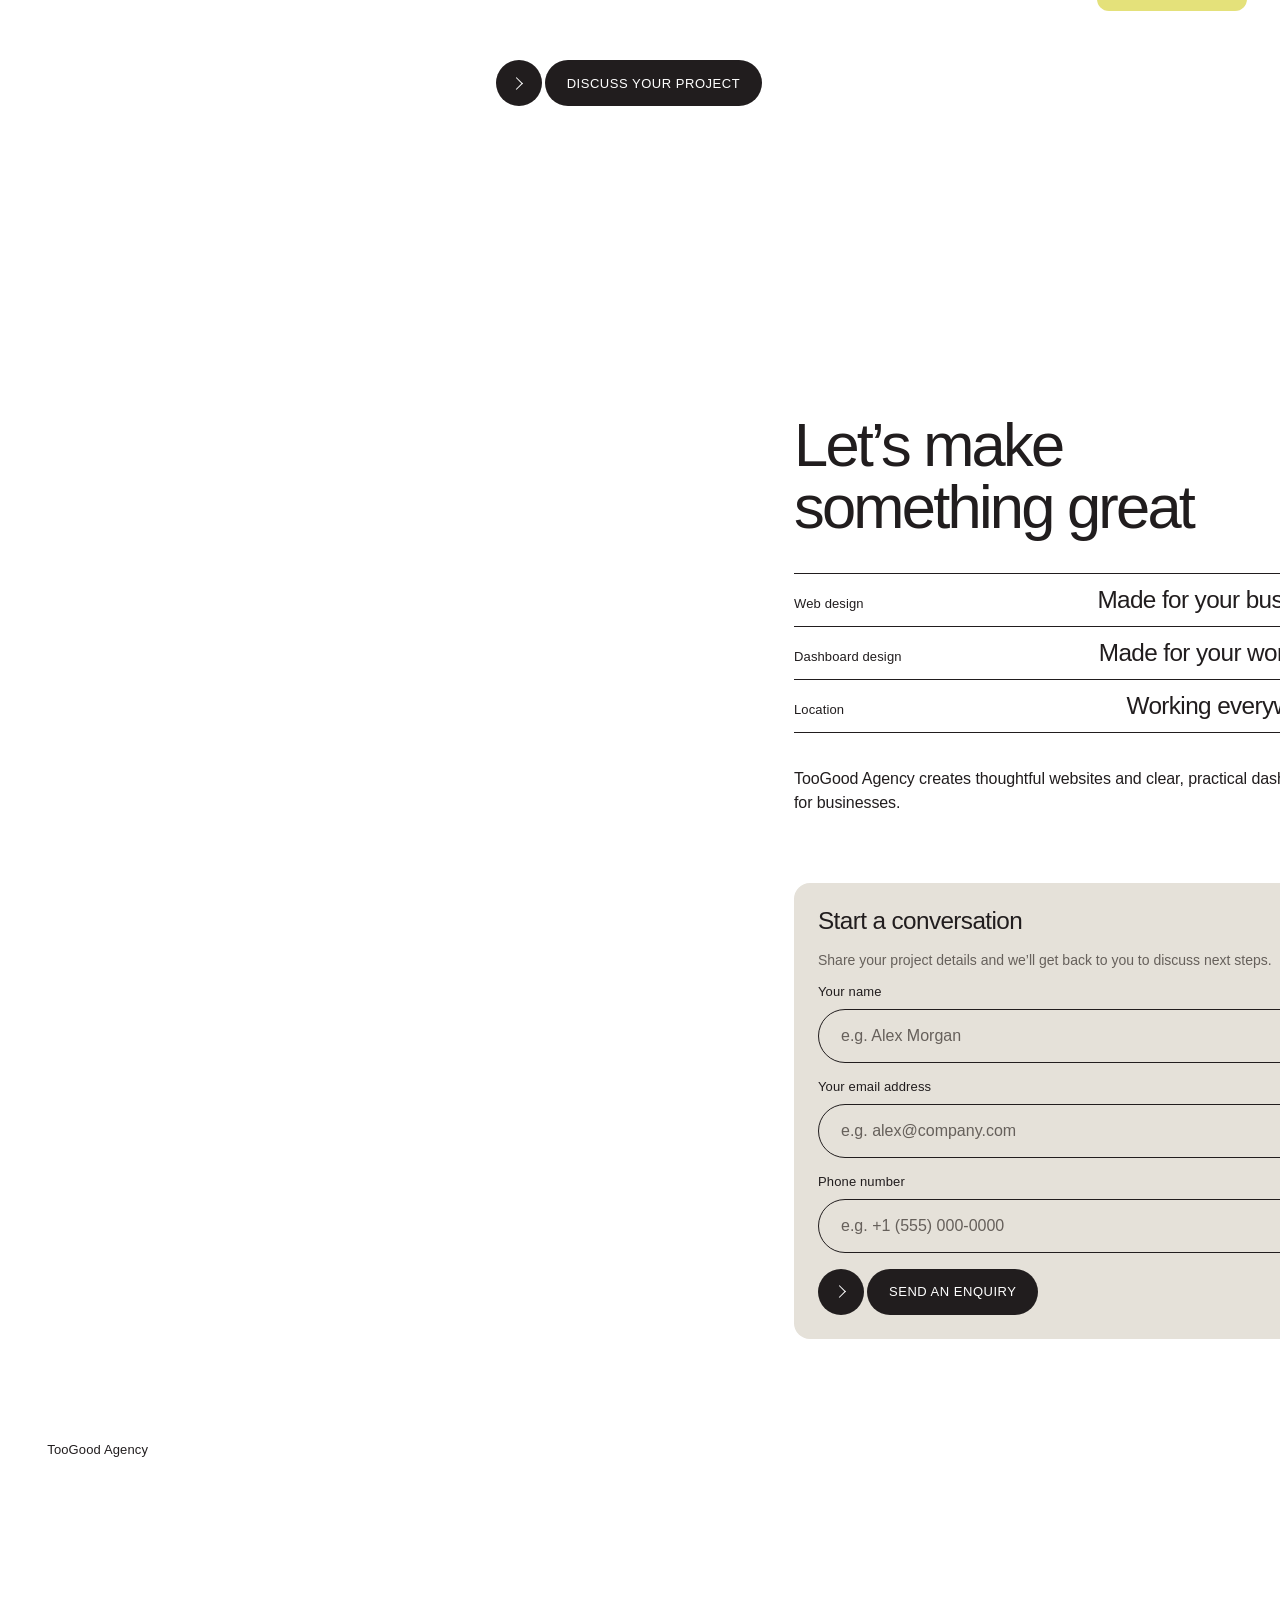
==== commit 0177c096: "fix: inline CSS and JS into index.html to ensure resilient Netlify deploys" ====
--- a/index.html
+++ b/index.html
@@ -10,7 +10,1020 @@
 <head>
 <meta charset="utf-8">
 <meta name="viewport" content="width=device-width, initial-scale=1">
-<link rel="stylesheet" href="styles.css">
+<style data-8b-part="styles">
+/* Extracted from index.html. data-8b-part labels identify the original blocks. */
+/* data-8b-part: font-faces */
+/* latin-ext */
+@font-face {
+  font-family: 'Host Grotesk';
+  font-style: normal;
+  font-weight: 300 800;
+  font-display: swap;
+  src: url(https://fonts.gstatic.com/s/hostgrotesk/v5/co3BmWBnlCJ3U42vbbfdwMjZqljm0U0.woff2) format('woff2');
+  unicode-range: U+0100-02BA, U+02BD-02C5, U+02C7-02CC, U+02CE-02D7, U+02DD-02FF, U+0304, U+0308, U+0329, U+1D00-1DBF, U+1E00-1E9F, U+1EF2-1EFF, U+2020, U+20A0-20AB, U+20AD-20C4, U+2113, U+2C60-2C7F, U+A720-A7FF;
+}
+
+/* latin */
+@font-face {
+  font-family: 'Host Grotesk';
+  font-style: normal;
+  font-weight: 300 800;
+  font-display: swap;
+  src: url(https://fonts.gstatic.com/s/hostgrotesk/v5/co3BmWBnlCJ3U42vbbfdwMjZpFjm.woff2) format('woff2');
+  unicode-range: U+0000-00FF, U+0131, U+0152-0153, U+02BB-02BC, U+02C6, U+02DA, U+02DC, U+0304, U+0308, U+0329, U+2000-206F, U+20AC, U+2122, U+2191, U+2193, U+2212, U+2215, U+FEFF, U+FFFD;
+}
+
+/* data-8b-part: layers */
+@layer tokens, base, atoms, layout, sections, scenes;
+
+/* data-8b-part: tokens */
+@layer tokens {
+:root {
+  --color-1: #f1eee9;
+  --color-2: #211d1e;
+  --color-3: #ffffff;
+  --color-4: #e4e17a;
+  --color-5: #0e2c29;
+  --color-6: #ef6a44;
+  --color-7: #b8cda1;
+  --color-8: #ceb58c;
+  --color-9: #93abc9;
+  --color-10: #66605b;
+  --color-11: #e5e1d9;
+  --font-1: "Host Grotesk", "Host Grotesk Fallback", Arial, sans-serif;
+  --radius-1: 999px;
+  --radius-2: 16px;
+  --shadow-1: 0 0 0 5px var(--color-3);
+  --shadow-2: 0 26px 50px -26px color-mix(in srgb, var(--color-2) 55%, transparent);
+  --space-1: clamp(16px, 2.6vw, 36px);
+  --space-2: clamp(96px, 12vw, 176px);
+}
+}
+
+/* data-8b-part: base */
+@layer base {
+  @font-face { font-family: "Host Grotesk Fallback"; src: local("Arial"), local("ArialMT"), local("Helvetica"); font-weight: 100 900; size-adjust: 102.6%; ascent-override: 99.4%; descent-override: 31.2%; line-gap-override: 0%; }
+  *, *::before, *::after { box-sizing: border-box; }
+  html { -webkit-text-size-adjust: 100%; text-size-adjust: 100%; }
+  body { margin: 0; background: var(--color-1); color: var(--color-2); overflow-x: clip; }
+  h1, h2, h3, h4, p, figure, blockquote, dl, dd, ul, ol { margin: 0; }
+  ul, ol { padding: 0; list-style: none; }
+  img { display: block; max-width: 100%; height: auto; }
+  a { color: inherit; text-decoration: none; }
+  button, input { font: inherit; color: inherit; }
+  :focus-visible { outline: 2px solid var(--color-2); outline-offset: 2px; box-shadow: var(--shadow-1); }
+  .sr-only { position: absolute; width: 1px; height: 1px; margin: -1px; padding: 0; overflow: hidden; clip-path: inset(50%); white-space: nowrap; border: 0; }
+}
+
+/* data-8b-part: system */
+@layer atoms {
+.m-text { font-family: var(--font-1); font-size: clamp(16px, 1.15vw, 17px); font-weight: 400; line-height: 1.5; letter-spacing: -0.005em; text-transform: none; font-style: normal; }
+.m-text-2 { font-family: var(--font-1); font-size: clamp(44px, 6.6vw, 96px); font-weight: 400; line-height: 0.98; letter-spacing: -0.05em; text-transform: none; font-style: normal; text-wrap: balance; }
+.m-text-3 { font-family: var(--font-1); font-size: clamp(36px, 4.8vw, 68px); font-weight: 400; line-height: 1.02; letter-spacing: -0.045em; text-transform: none; font-style: normal; text-wrap: balance; }
+.m-text-4 { font-family: var(--font-1); font-size: clamp(28px, 3.6vw, 52px); font-weight: 400; line-height: 1.08; letter-spacing: -0.04em; text-transform: none; font-style: normal; }
+.m-text-5 { font-family: var(--font-1); font-size: clamp(34px, 5.4vw, 84px); font-weight: 400; line-height: 1; letter-spacing: -0.05em; text-transform: none; font-style: normal; }
+.m-text-6 { font-family: var(--font-1); font-size: 13px; font-weight: 500; line-height: 1.3; letter-spacing: 0.01em; text-transform: none; font-style: normal; }
+.m-text-7 { font-family: var(--font-1); font-size: clamp(21px, 1.9vw, 27px); font-weight: 400; line-height: 1.16; letter-spacing: -0.025em; text-transform: none; font-style: normal; }
+.m-text-8 { font-family: var(--font-1); font-size: 14px; font-weight: 400; line-height: 1.45; letter-spacing: 0; text-transform: none; font-style: normal; color: var(--color-10); }
+
+.m-btn, .m-btn-2 { display: inline-flex; align-items: stretch; gap: 3px; height: 46px; font-family: var(--font-1); font-size: 13px; font-weight: 500; line-height: 1; letter-spacing: 0.04em; text-transform: uppercase; color: var(--color-2); cursor: pointer; border: 0; padding: 0; background: none; }
+.m-btn__dot, .m-btn__label { position: relative; isolation: isolate; overflow: hidden; display: inline-flex; align-items: center; justify-content: center; background: var(--color-3); border-radius: var(--radius-1); transition: color .45s cubic-bezier(.7, 0, .2, 1); }
+.m-btn__dot { width: 46px; }
+.m-btn__dot::after { content: ""; width: 9px; height: 9px; border-top: 1.5px solid currentColor; border-right: 1.5px solid currentColor; transform: translateX(-2px) rotate(45deg); }
+.m-btn__label { padding: 0 22px; }
+.m-btn__dot::before, .m-btn__label::before { content: ""; position: absolute; inset: 0; z-index: -1; background: var(--color-2); transform: scaleY(0); transform-origin: 50% 100%; transition: transform .45s cubic-bezier(.7, 0, .2, 1); }
+.m-btn__label::before { transition-delay: .05s; }
+@media (hover: hover) {
+  .m-btn:hover .m-btn__dot, .m-btn:hover .m-btn__label { color: var(--color-3); }
+  .m-btn:hover .m-btn__dot::before, .m-btn:hover .m-btn__label::before, .m-btn-2:hover .m-btn__dot::before, .m-btn-2:hover .m-btn__label::before { transform: scaleY(1); }
+  .m-btn-2:hover .m-btn__dot, .m-btn-2:hover .m-btn__label { color: var(--color-2); }
+}
+.m-btn-2 .m-btn__dot, .m-btn-2 .m-btn__label { background: var(--color-2); color: var(--color-3); }
+.m-btn-2 .m-btn__dot::before, .m-btn-2 .m-btn__label::before { background: var(--color-4); }
+.m-btn-3 { position: relative; isolation: isolate; overflow: hidden; display: inline-flex; align-items: center; height: 38px; padding: 0 16px; border-radius: var(--radius-1); background: var(--color-3); color: var(--color-2); font-family: var(--font-1); font-size: 12px; font-weight: 500; line-height: 1; letter-spacing: 0.04em; text-transform: uppercase; border: 0; cursor: pointer; transition: color .45s cubic-bezier(.7, 0, .2, 1); }
+.m-btn-3::before { content: ""; position: absolute; inset: 0; z-index: -1; background: var(--color-2); transform: scaleY(0); transform-origin: 50% 100%; transition: transform .45s cubic-bezier(.7, 0, .2, 1); }
+@media (hover: hover) {
+  .m-btn-3:hover { color: var(--color-3); }
+  .m-btn-3:hover::before { transform: scaleY(1); }
+}
+.m-link { font-weight: 500; background-image: linear-gradient(currentColor, currentColor); background-repeat: no-repeat; background-size: 100% 1px; background-position: 0 100%; padding-bottom: 2px; }
+@media (hover: hover) {
+  .m-link:hover { animation: m-link-redraw .6s cubic-bezier(.7, 0, .2, 1); }
+}
+@keyframes m-link-redraw {
+  0% { background-size: 100% 1px; background-position: 100% 100%; }
+  45% { background-size: 0% 1px; background-position: 100% 100%; }
+  55% { background-size: 0% 1px; background-position: 0 100%; }
+  100% { background-size: 100% 1px; background-position: 0 100%; }
+}
+.m-round { position: relative; isolation: isolate; overflow: hidden; display: inline-grid; place-items: center; width: 44px; height: 44px; flex: none; border-radius: 50%; border: 0; padding: 0; background: var(--color-3); color: var(--color-2); cursor: pointer; transition: color .4s cubic-bezier(.7, 0, .2, 1); }
+.m-round::before { content: ""; position: absolute; inset: 0; z-index: -1; border-radius: 50%; background: var(--color-2); transform: scale(0); transition: transform .4s cubic-bezier(.7, 0, .2, 1); }
+.m-round__icon { position: relative; width: 14px; height: 14px; }
+.m-round__icon::before, .m-round__icon::after { content: ""; position: absolute; left: 0; right: 0; top: 50%; height: 1.5px; margin-top: -0.75px; background: currentColor; transition: transform .4s cubic-bezier(.7, 0, .2, 1); }
+.m-round__icon::after { transform: rotate(90deg); }
+@media (hover: hover) {
+  .m-round:hover { color: var(--color-3); }
+  .m-round:hover::before { transform: scale(1); }
+}
+.m-badge { display: inline-flex; align-items: center; gap: 7px; height: 30px; padding: 0 13px 0 11px; border-radius: var(--radius-1); background: var(--layout-tone, var(--color-11)); color: var(--color-2); font-family: var(--font-1); font-size: 13px; font-weight: 500; line-height: 1; letter-spacing: 0.01em; white-space: nowrap; }
+.m-badge__chip { width: 8px; height: 8px; background: currentColor; }
+.m-surface { background: var(--color-3); color: var(--color-2); border-radius: var(--radius-2); box-shadow: var(--shadow-2); }
+.m-field { display: block; }
+.m-field__label { display: block; margin-bottom: 8px; font-family: var(--font-1); font-size: 13px; font-weight: 500; line-height: 1.3; letter-spacing: 0.01em; }
+.m-field__input { display: block; width: 100%; height: 54px; padding: 0 22px; border: 1px solid var(--color-2); border-radius: var(--radius-1); background: transparent; color: var(--color-2); font-family: var(--font-1); font-size: 16px; outline: none; }
+.m-field__input:focus, .m-field__input:focus-visible { outline: none; box-shadow: none; }
+.m-field__input::placeholder { color: var(--color-10); }
+.m-tile { display: block; position: relative; overflow: hidden; background: color-mix(in oklab, var(--layout-tone, var(--color-11)) 62%, var(--color-3)); }
+.m-tile__img { width: 100%; height: 100%; object-fit: cover; mix-blend-mode: multiply; }
+}
+
+/* data-8b-part: layout */
+@layer layout {
+  [data-tone="1"] { --layout-tone: var(--color-6); }
+  [data-tone="2"] { --layout-tone: var(--color-7); }
+  [data-tone="3"] { --layout-tone: var(--color-4); }
+  [data-tone="4"] { --layout-tone: var(--color-8); }
+  [data-tone="5"] { --layout-tone: var(--color-9); }
+  .wrap { width: 100%; max-width: 1720px; margin-inline: auto; padding-inline: var(--space-1); }
+}
+
+/* data-8b-part: section:navigation */
+@layer sections {
+  #navigation { position: fixed; inset: 0 0 auto 0; z-index: 40; display: flex; align-items: center; gap: 12px; padding: 16px var(--space-1); pointer-events: none; transition: transform .55s cubic-bezier(.6, 0, .2, 1); }
+  #navigation > * { pointer-events: auto; }
+  #navigation.is-hidden { transform: translateY(-120%); }
+  #navigation .nav__logo { display: inline-flex; align-items: flex-start; gap: 5px; margin-right: auto; color: var(--color-2); transition: color .35s; }
+  #navigation.is-on-dark .nav__logo { color: var(--color-3); }
+  #navigation .nav__word { font-family: var(--font-1); font-size: 27px; font-weight: 500; line-height: 1; letter-spacing: -0.055em; }
+  #navigation .nav__mark { display: inline-grid; place-items: center; width: 19px; height: 19px; margin-top: -2px; border: 1.5px solid currentColor; border-radius: 50%; font-family: var(--font-1); font-size: 8.5px; font-weight: 500; letter-spacing: -0.02em; }
+  #navigation .nav__links { display: flex; gap: 3px; }
+  #navigation .nav__status { gap: 8px; }
+  #navigation .nav__status::after { content: ""; order: -1; width: 8px; height: 8px; border-radius: 50%; background: var(--color-6); }
+  #navigation .nav__menu { display: none; }
+  #navigation .menu { position: fixed; inset: 0; z-index: 60; display: flex; flex-direction: column; justify-content: space-between; gap: 32px; padding: 16px var(--space-1) 32px; background: var(--color-2); color: var(--color-3); }
+  #navigation .menu[hidden] { display: none; }
+  #navigation .menu__top { display: flex; justify-content: space-between; align-items: center; }
+  #navigation .menu__list { display: grid; gap: 4px; }
+  #navigation .menu__list a { display: block; padding: 4px 0; }
+  #navigation .menu__foot { display: grid; gap: 6px; }
+  #navigation .menu__close .m-round__icon { transform: rotate(45deg); }
+  @media (max-width: 899px) {
+    #navigation .nav__links, #navigation .nav__status { display: none; }
+    #navigation .nav__menu { display: inline-flex; }
+  }
+}
+
+/* data-8b-part: section:opening */
+@layer sections {
+  #opening { position: relative; --opening-kx: 1.55; --opening-ky: 1; --opening-size: 1; }
+  #opening .opening__stage { position: relative; z-index: 0; height: 100svh; min-height: 620px; overflow: clip; display: grid; place-items: center; }
+  #opening .opening__space { position: absolute; inset: 0; perspective: 800px; perspective-origin: 50% 50%; pointer-events: none; }
+  #opening .opening__field { position: absolute; left: 50%; top: 50%; width: 0; height: 0; transform-style: preserve-3d; }
+  #opening .opening__star { position: absolute; left: 0; top: 0; width: calc(var(--w) * var(--opening-size)); height: calc(var(--h) * var(--opening-size)); margin: calc(var(--h) * var(--opening-size) / -2) 0 0 calc(var(--w) * var(--opening-size) / -2); transform: translate3d(calc(var(--x) * var(--opening-kx)), calc(var(--y) * var(--opening-ky)), calc(-2400px + 2933px * var(--phase))); opacity: clamp(0, calc(var(--phase) * 2.6 - 1), 1); backface-visibility: hidden; }
+  #opening .opening__star .m-tile { width: 100%; height: 100%; }
+  #opening .opening__fog { position: absolute; left: 50%; top: 50%; width: min(980px, 92vw); height: 460px; transform: translate(-50%, -50%); background: radial-gradient(closest-side, var(--color-1) 0 48%, color-mix(in srgb, var(--color-1) 70%, transparent) 70%, transparent 100%); }
+  #opening .opening__copy { position: relative; z-index: 1; display: grid; justify-items: center; gap: 34px; padding: 0 var(--space-1); text-align: center; }
+  #opening .opening__title { max-width: 11.5em; }
+  #opening .opening__actions { display: flex; flex-wrap: wrap; justify-content: center; gap: 10px; }
+  #opening .opening__promise { position: relative; z-index: 1; min-height: 100svh; display: grid; align-content: center; padding-block: 140px 96px; }
+  #opening .opening__promise-inner { display: grid; grid-template-columns: minmax(0, 1fr) minmax(0, 3.2fr); gap: 32px var(--space-1); align-items: start; }
+  #opening .opening__since { padding-top: 14px; border-top: 1px solid var(--color-2); }
+  #opening .opening__words { display: grid; gap: 36px; justify-items: start; }
+  #opening .opening__statement { max-width: 19em; }
+  #opening .opening__inline { display: inline-block; width: 1.7em; height: 2.1em; margin-right: 0.2em; vertical-align: -0.12em; overflow: hidden; border-radius: 4px; }
+  #opening .opening__inline img { width: 100%; height: 100%; object-fit: cover; }
+  #opening .opening__next { font-size: 15px; }
+  @media (prefers-reduced-motion: no-preference) {
+    #opening .opening__star { animation: opening-fly 16s linear var(--delay) infinite; }
+    #opening .opening__stage.is-paused .opening__star { animation-play-state: paused; }
+    #opening .opening__title-in { animation: opening-title-in 1s cubic-bezier(.2, .7, .1, 1) backwards; }
+    #opening .opening__actions { animation: opening-actions-in .8s cubic-bezier(.2, .7, .1, 1) .25s backwards; }
+  }
+  @keyframes opening-fly {
+    0% { transform: translate3d(calc(var(--x) * var(--opening-kx)), calc(var(--y) * var(--opening-ky)), -2400px); opacity: 0; }
+    45% { opacity: .18; }
+    80% { opacity: 1; }
+    100% { transform: translate3d(calc(var(--x) * var(--opening-kx)), calc(var(--y) * var(--opening-ky)), 533px); opacity: 1; }
+  }
+  @keyframes opening-title-in { from { transform: translateY(34px); clip-path: inset(0 0 42% 0); } to { transform: none; clip-path: inset(0 0 -20% 0); } }
+  @keyframes opening-actions-in { from { transform: translateY(18px); opacity: 0; } }
+  @media (max-width: 759px) {
+    #opening { --opening-kx: .5; --opening-ky: 1.12; --opening-size: .62; }
+    #opening .opening__copy { gap: 28px; }
+    #opening .opening__promise { padding-block: 112px 72px; }
+    #opening .opening__promise-inner { grid-template-columns: 1fr; }
+  }
+}
+
+/* data-8b-part: section:departments */
+@layer sections {
+  #departments { position: relative; background: var(--color-2); color: var(--color-3); }
+  #departments .dept { position: relative; isolation: isolate; min-height: 100svh; overflow: clip; }
+  #departments .dept__photo { position: absolute; inset: 0; width: 100%; height: 100%; object-fit: cover; }
+  #departments .dept::after { content: ""; position: absolute; inset: 0; background: linear-gradient(180deg, color-mix(in srgb, var(--color-2) 46%, transparent) 0%, color-mix(in srgb, var(--color-2) 58%, transparent) 50%, color-mix(in srgb, var(--color-2) 72%, transparent) 100%); }
+  #departments .dept__body { position: relative; z-index: 1; min-height: 100svh; display: grid; grid-template-columns: minmax(0, 1fr) minmax(0, 3.4fr); grid-template-rows: 0.9fr auto auto 1.1fr; column-gap: var(--space-1); padding-block: 110px 170px; }
+  #departments .dept__rule { grid-column: 1 / -1; grid-row: 2; height: 1px; margin-bottom: 20px; background: color-mix(in srgb, var(--color-3) 60%, transparent); }
+  #departments .dept__aisle { grid-column: 1; grid-row: 3; }
+  #departments .dept__copy { grid-column: 2; grid-row: 3; display: grid; gap: 24px; justify-items: start; }
+  #departments .dept__title { max-width: 13.5em; }
+  #departments .dept__guide { position: absolute; right: var(--space-1); bottom: 28px; z-index: 1; display: grid; grid-template-columns: minmax(0, 1fr) 88px; gap: 16px; width: min(340px, calc(100% - 2 * var(--space-1))); padding: 14px; }
+  #departments .dept__guide-text { display: grid; align-content: space-between; gap: 18px; padding: 4px 0 2px 4px; }
+  #departments .dept__guide-title { font-size: 19px; }
+  #departments .dept__cover { display: grid; align-items: end; width: 88px; aspect-ratio: 3 / 4; padding: 0 8px 4px; border-radius: 6px; background: var(--layout-tone); font-family: var(--font-1); font-size: 64px; font-weight: 500; line-height: 1; letter-spacing: -0.06em; }
+  #departments :focus-visible { outline-color: var(--color-3); box-shadow: none; }
+  #departments .dept__guide :focus-visible { outline-color: var(--color-2); }
+  @media (max-width: 759px) {
+    #departments .dept__body { grid-template-columns: minmax(0, 1fr); grid-template-rows: 1fr auto auto auto; padding-block: 96px 200px; }
+    #departments .dept__aisle { grid-column: 1; grid-row: 3; margin-bottom: 14px; }
+    #departments .dept__copy { grid-column: 1; grid-row: 4; gap: 20px; }
+    #departments .dept__guide { left: var(--space-1); right: var(--space-1); width: auto; bottom: 18px; grid-template-columns: minmax(0, 1fr) 64px; }
+    #departments .dept__cover { width: 64px; font-size: 46px; }
+  }
+}
+
+/* data-8b-part: section:counter */
+@layer sections {
+  #counter { padding-block: var(--space-2); }
+  #counter .counter__grid { display: grid; grid-template-columns: minmax(0, 7fr) minmax(0, 4fr); gap: clamp(48px, 6vw, 88px) var(--space-1); }
+  #counter .counter__head { grid-column: 1 / -1; display: grid; grid-template-columns: minmax(0, 7fr) minmax(0, 4fr); gap: 24px var(--space-1); align-items: end; }
+  #counter .counter__lead { max-width: 28em; }
+  #counter .counter__list { grid-column: 1; align-self: start; border-bottom: 1px solid var(--color-2); }
+  #counter .counter__row { display: grid; grid-template-columns: minmax(0, 1fr) auto; grid-template-areas: "name price" "name time"; column-gap: 24px; row-gap: 2px; align-items: end; padding-block: 22px 24px; background: linear-gradient(var(--color-2), var(--color-2)) 0 0 / 100% 1px no-repeat; }
+  #counter .counter__name { grid-area: name; font-size: clamp(30px, 3.5vw, 52px); }
+  #counter .counter__price { grid-area: price; text-align: right; font-weight: 700; letter-spacing: -0.03em; }
+  #counter .counter__time { grid-area: time; text-align: right; }
+  #counter .counter__photos { grid-column: 2; display: grid; gap: 16px; align-content: start; }
+  #counter .counter__photo { overflow: hidden; border-radius: var(--radius-2); background: var(--layout-tone); aspect-ratio: 4 / 5; }
+  #counter .counter__photo img { width: 100%; height: 100%; object-fit: cover; }
+  #counter .counter__photo--b { width: 70%; justify-self: end; aspect-ratio: 3 / 4; }
+  @media (max-width: 899px) {
+    #counter .counter__grid, #counter .counter__head { grid-template-columns: minmax(0, 1fr); }
+    #counter .counter__photos { grid-column: 1; grid-row: 2; grid-template-columns: repeat(2, minmax(0, 1fr)); align-items: end; }
+    #counter .counter__photo--b { width: auto; }
+  }
+  @media (max-width: 479px) {
+    #counter .counter__row { grid-template-columns: minmax(0, 1fr) auto; grid-template-areas: "name name" "time price"; row-gap: 10px; }
+    #counter .counter__time { text-align: left; }
+  }
+}
+
+/* data-8b-part: section:aisles */
+@layer sections {
+  #aisles { padding-block: clamp(56px, 7vw, 112px) var(--space-2); overflow: clip; text-align: center; }
+  #aisles .aisles__title { margin-bottom: clamp(40px, 6vw, 72px); }
+  #aisles .aisles__list { display: grid; gap: clamp(12px, 2vw, 24px); justify-items: center; }
+  #aisles .aisles__row { display: flex; flex-wrap: wrap; align-items: center; justify-content: center; gap: clamp(10px, 1.3vw, 18px); }
+  #aisles .aisles__chip { width: clamp(14px, 1.3vw, 20px); aspect-ratio: 1; background: var(--layout-tone); }
+  #aisles .aisles__tile { width: clamp(54px, 6.6vw, 100px); aspect-ratio: 3 / 4; }
+  #aisles .aisles__row:nth-child(even) .aisles__chip { order: -2; }
+  #aisles .aisles__row:nth-child(even) .aisles__tile { order: -1; }
+  #aisles .aisles__count { color: var(--color-10); }
+  #aisles .aisles__foot { display: grid; justify-items: center; gap: 22px; margin-top: clamp(56px, 7vw, 96px); }
+  #aisles .aisles__note { max-width: 26em; }
+  @media (max-width: 759px) {
+    #aisles .aisles__row .m-text-5 { font-size: clamp(30px, 9vw, 42px); }
+  }
+}
+
+/* data-8b-part: section:brought */
+@layer sections {
+  #brought { padding-block: var(--space-2); overflow: clip; }
+  #brought .brought__head { display: grid; grid-template-columns: minmax(0, 1fr) minmax(0, 1fr); gap: 24px var(--space-1); align-items: end; margin-bottom: clamp(64px, 9vw, 128px); }
+  #brought .brought__lead { max-width: 30em; }
+  #brought .brought__list { display: grid; gap: clamp(88px, 12vw, 176px); }
+  #brought .brought__pair { display: grid; grid-template-columns: repeat(2, minmax(0, 1fr)); width: min(100%, 960px); margin-inline: auto; }
+  #brought .brought__item { display: grid; gap: 16px; align-content: start; }
+  #brought .brought__photo { aspect-ratio: 16 / 10; overflow: hidden; background: var(--color-11); }
+  #brought .brought__item--in .brought__photo { border-radius: var(--radius-2) 0 0 var(--radius-2); }
+  #brought .brought__item--out .brought__photo { border-radius: 0 var(--radius-2) var(--radius-2) 0; }
+  #brought .brought__photo img { width: 100%; height: 100%; object-fit: cover; object-position: center; }
+  #brought .brought__caption { display: grid; gap: 6px; padding-right: 28px; }
+  #brought .brought__item--out .brought__caption { padding-left: 20px; }
+  @media (max-width: 759px) {
+    #brought .brought__head { grid-template-columns: minmax(0, 1fr); }
+    #brought .brought__pair { grid-template-columns: minmax(0, 1fr); }
+    #brought .brought__item--in .brought__caption { order: -1; padding-bottom: 4px; }
+    #brought .brought__item--out .brought__caption { padding-left: 0; padding-top: 4px; }
+    #brought .brought__item--in .brought__photo { border-radius: var(--radius-2) var(--radius-2) 0 0; aspect-ratio: 16 / 10; }
+    #brought .brought__item--out .brought__photo { border-radius: 0 0 var(--radius-2) var(--radius-2); aspect-ratio: 16 / 10; }
+  }
+}
+
+/* data-8b-part: section:owner */
+@layer sections {
+  #owner { background: var(--color-5); color: var(--color-3); padding-block: clamp(64px, 8vw, 112px); }
+  #owner .owner__grid { display: grid; grid-template-columns: minmax(0, 1.25fr) minmax(0, 1fr) minmax(0, 2fr); grid-template-areas: "person text shop" "quote quote shop"; gap: 48px var(--space-1); }
+  #owner .owner__person { grid-area: person; display: grid; grid-template-columns: 112px minmax(0, 1fr); gap: 18px; align-items: start; }
+  #owner .owner__portrait { width: 112px; aspect-ratio: 1; object-fit: cover; }
+  #owner .owner__who { display: grid; gap: 4px; }
+  #owner .owner__role { color: var(--color-4); }
+  #owner .owner__text { grid-area: text; display: grid; gap: 14px; align-content: start; }
+  #owner .owner__text p { font-size: 15px; }
+  #owner .owner__quote { grid-area: quote; align-self: end; display: grid; gap: 22px; justify-items: start; color: var(--color-4); }
+  #owner .owner__quote p { max-width: 15em; }
+  #owner .owner__shop { grid-area: shop; display: grid; gap: 12px; align-content: start; }
+  #owner .owner__frame { aspect-ratio: 4 / 5; overflow: hidden; border-radius: var(--radius-2); background: var(--layout-tone); }
+  #owner .owner__frame img { width: 100%; height: 100%; object-fit: cover; }
+  #owner :focus-visible { outline-color: var(--color-4); box-shadow: none; }
+  @media (max-width: 899px) {
+    #owner .owner__grid { grid-template-columns: minmax(0, 1fr); grid-template-areas: "person" "text" "quote" "shop"; }
+  }
+}
+
+/* data-8b-part: section:classes */
+@layer sections {
+  #classes { padding-block: var(--space-2); overflow: clip; }
+  #classes .classes__head { display: grid; grid-template-columns: minmax(0, 1fr) minmax(0, 1fr); gap: 24px var(--space-1); align-items: end; margin-bottom: clamp(48px, 6vw, 80px); }
+  #classes .classes__lead { max-width: 30em; }
+  #classes .classes__deck { position: relative; display: grid; grid-template-columns: repeat(4, minmax(0, 1fr)); gap: 18px; }
+  #classes .classes__card { position: relative; display: grid; gap: 12px; align-content: start; justify-items: start; padding: 12px 12px 22px; }
+  #classes .classes__photo { width: 100%; aspect-ratio: 4 / 3; overflow: hidden; border-radius: 10px; background: var(--layout-tone); margin-bottom: 6px; }
+  #classes .classes__photo img { width: 100%; height: 100%; object-fit: cover; }
+  #classes .classes__card > :not(.classes__photo) { margin-inline: 6px; }
+  #classes .classes__foot { margin-top: 40px; }
+  @media (max-width: 1099px) { #classes .classes__deck { grid-template-columns: repeat(2, minmax(0, 1fr)); } }
+  @media (max-width: 759px) { #classes .classes__head { grid-template-columns: minmax(0, 1fr); } }
+  @media (max-width: 599px) { #classes .classes__deck { grid-template-columns: minmax(0, 1fr); } }
+}
+
+/* data-8b-part: section:hire */
+@layer sections {
+  #hire { padding-block: var(--space-2); }
+  #hire .hire__grid { display: grid; grid-template-columns: minmax(0, 4fr) minmax(0, 7fr); gap: 48px var(--space-1); align-items: start; }
+  #hire .hire__intro { position: sticky; top: 96px; display: grid; gap: 22px; }
+  #hire .hire__photo { aspect-ratio: 5 / 4; overflow: hidden; border-radius: var(--radius-2); background: var(--color-11); }
+  #hire .hire__photo img { width: 100%; height: 100%; object-fit: cover; }
+  #hire .hire__list { border-bottom: 1px solid var(--color-2); }
+  #hire .hire__row { display: grid; grid-template-columns: minmax(0, 1fr) auto auto; align-items: center; gap: 10px 28px; padding-block: 20px; background: linear-gradient(var(--color-2), var(--color-2)) 0 0 / 100% 1px no-repeat; }
+  #hire .hire__tool { font-size: clamp(28px, 3.2vw, 48px); }
+  #hire .hire__tag { perspective: 700px; }
+  #hire .hire__flip { display: grid; transform-style: preserve-3d; }
+  #hire .hire__face { grid-area: 1 / 1; display: grid; align-content: center; justify-items: start; gap: 2px; width: 150px; height: 68px; padding: 0 18px; border-radius: 12px; backface-visibility: hidden; }
+  #hire .hire__face--front { background: var(--color-4); color: var(--color-2); }
+  #hire .hire__face--back { visibility: hidden; background: var(--color-2); color: var(--color-3); transform: rotateX(180deg); }
+  #hire .hire__note { margin-top: 28px; }
+  @media (max-width: 899px) {
+    #hire .hire__grid { grid-template-columns: minmax(0, 1fr); }
+    #hire .hire__intro { position: static; }
+  }
+  @media (max-width: 559px) {
+    #hire .hire__row { grid-template-columns: minmax(0, 1fr) auto; grid-template-areas: "tool tool" "deposit tag"; }
+    #hire .hire__tool { grid-area: tool; }
+    #hire .hire__deposit { grid-area: deposit; }
+    #hire .hire__tag { grid-area: tag; }
+    #hire .hire__face { width: 132px; height: 60px; padding: 0 14px; }
+  }
+}
+
+/* data-8b-part: section:visit */
+@layer sections {
+  #visit { position: relative; overflow: clip; }
+  #visit .visit__photo { position: absolute; inset: 0; clip-path: inset(0 50% 0 0); }
+  #visit .visit__photo img { width: 100%; height: 100%; object-fit: cover; object-position: 30% 50%; }
+  #visit .visit__caption { position: absolute; left: var(--space-1); bottom: 24px; padding: 9px 14px; border-radius: var(--radius-1); background: var(--color-3); color: var(--color-2); }
+  #visit .visit__info { position: relative; margin-left: 50%; min-height: 100svh; display: grid; gap: 34px; align-content: center; padding: var(--space-2) var(--space-1) var(--space-2) clamp(32px, 5vw, 88px); }
+  #visit .visit__hours { display: grid; border-bottom: 1px solid var(--color-2); }
+  #visit .visit__hours > div { display: flex; justify-content: space-between; align-items: baseline; gap: 16px; padding-block: 12px; border-top: 1px solid var(--color-2); }
+  #visit .visit__contact { display: flex; flex-wrap: wrap; gap: 10px 26px; }
+  #visit .visit__form { display: grid; gap: 14px; padding: 24px; border-radius: var(--radius-2); background: var(--color-11); }
+  #visit .visit__fields { display: grid; gap: 16px; justify-items: start; }
+  #visit .visit__fields .m-field { width: 100%; }
+  @media (max-width: 899px) {
+    #visit .visit__photo { position: relative; inset: auto; clip-path: none; aspect-ratio: 4 / 3; overflow: hidden; }
+    #visit .visit__info { margin-left: 0; min-height: 0; padding: 48px var(--space-1) var(--space-2); }
+  }
+}
+
+/* data-8b-part: section:faq */
+@layer sections {
+  #faq { padding-block: var(--space-2); }
+  #faq .faq__grid { display: grid; grid-template-columns: minmax(0, 7fr) minmax(0, 4fr); gap: 48px var(--space-1); align-items: start; }
+  #faq .faq__main { display: grid; gap: clamp(36px, 5vw, 64px); }
+  #faq .faq__list { border-bottom: 1px solid var(--color-2); }
+  #faq .faq__item { background: linear-gradient(var(--color-2), var(--color-2)) 0 0 / 100% 1px no-repeat; }
+  #faq .faq__q { display: flex; justify-content: space-between; align-items: center; gap: 20px; padding-block: 22px; cursor: pointer; list-style: none; }
+  #faq .faq__q::-webkit-details-marker { display: none; }
+  #faq .faq__mark { position: relative; width: 40px; height: 40px; flex: none; border-radius: 50%; background: var(--color-3); transition: background-color .3s; }
+  #faq .faq__mark::before, #faq .faq__mark::after { content: ""; position: absolute; left: 13px; right: 13px; top: 50%; height: 1.5px; margin-top: -0.75px; background: var(--color-2); transition: transform .35s cubic-bezier(.7, 0, .2, 1); }
+  #faq .faq__mark::after { transform: rotate(90deg); }
+  #faq .faq__item[open] .faq__mark::after { transform: rotate(0deg); }
+  #faq .faq__a { max-width: 36em; padding-bottom: 26px; }
+  #faq .faq__photo { position: sticky; top: 96px; aspect-ratio: 4 / 5; overflow: hidden; border-radius: var(--radius-2); background: var(--layout-tone); }
+  #faq .faq__photo img { width: 100%; height: 100%; object-fit: cover; }
+  @media (hover: hover) { #faq .faq__q:hover .faq__mark { background: var(--color-4); } }
+  @media (max-width: 899px) {
+    #faq .faq__grid { grid-template-columns: minmax(0, 1fr); }
+    #faq .faq__photo { position: relative; top: auto; aspect-ratio: 16 / 10; }
+  }
+}
+
+/* data-8b-part: section:footer */
+@layer sections {
+  #footer { background: var(--color-4); color: var(--color-2); padding-block: 88px 28px; overflow: clip; }
+  #footer .footer__word { display: block; font-family: var(--font-1); font-weight: 500; line-height: .8; letter-spacing: -0.065em; font-size: min(30vw, calc((100vw - 2 * var(--space-1)) / (var(--len) * 0.53))); margin-left: -0.04em; }
+  #footer .footer__grid { display: grid; grid-template-columns: repeat(4, minmax(0, 1fr)); gap: 40px var(--space-1); margin-top: 56px; padding-top: 22px; border-top: 1px solid var(--color-2); }
+  #footer .footer__col { display: grid; gap: 10px; align-content: start; }
+  #footer .footer__list { display: grid; gap: 6px; }
+  #footer .footer__base { display: flex; flex-wrap: wrap; justify-content: space-between; gap: 12px 24px; margin-top: 64px; }
+  @media (max-width: 899px) { #footer .footer__grid { grid-template-columns: repeat(2, minmax(0, 1fr)); } }
+  @media (max-width: 479px) { #footer .footer__grid { grid-template-columns: 1fr; } }
+}
+
+/* data-8b-part: motion */
+@layer scenes {
+[data-8b-live] [data-8b-motion~="rise"] { animation-name: motion-rise; animation-duration: 1s; animation-delay: 0s; animation-timing-function: cubic-bezier(0.25, 1, 0.5, 1); animation-fill-mode: backwards; animation-play-state: paused; }
+[data-8b-live] [data-8b-motion~="rise"].is-in { animation-play-state: running; }
+[data-8b-live] [data-8b-motion~="tint"] img { animation-name: motion-tint-img-clippath, motion-tint-img-scale; animation-duration: 1.2s; animation-delay: 0s; animation-timing-function: cubic-bezier(0.25, 1, 0.5, 1); animation-fill-mode: both; animation-play-state: paused; transform: none; }
+[data-8b-live] [data-8b-motion~="tint"].is-in img { animation-play-state: running; }
+[data-8b-live] [data-8b-motion~="rule"][data-8b-items=":scope > span"] { animation-name: motion-rule-scope-span-backgroundsize; animation-duration: 1s; animation-delay: 0s; animation-timing-function: cubic-bezier(0.65, 0, 0.35, 1); animation-fill-mode: both; animation-play-state: paused; }
+[data-8b-live] [data-8b-motion~="rule"][data-8b-items=":scope > span"].is-in { animation-play-state: running; }
+[data-8b-live] [data-8b-motion~="rule"][data-8b-items=":scope > span"] > span { animation-name: motion-rule-scope-span-span-translate, motion-rule-scope-span-span-opacity; animation-duration: 0.7s; animation-delay: calc(0.25s + 0.07s * var(--i)); animation-timing-function: cubic-bezier(0.3333, 1, 0.6667, 1); animation-fill-mode: both; animation-play-state: paused; transform: none; }
+[data-8b-live] [data-8b-motion~="rule"][data-8b-items=":scope > span"].is-in > span { animation-play-state: running; }
+[data-8b-live] [data-8b-motion~="rule"][data-8b-items=":scope > *"] { animation-name: motion-rule-scope-span-backgroundsize; animation-duration: 1s; animation-delay: 0s; animation-timing-function: cubic-bezier(0.65, 0, 0.35, 1); animation-fill-mode: both; animation-play-state: paused; }
+[data-8b-live] [data-8b-motion~="rule"][data-8b-items=":scope > *"].is-in { animation-play-state: running; }
+[data-8b-live] [data-8b-motion~="rule"][data-8b-items=":scope > *"] > * { animation-name: motion-rule-scope-span-span-translate, motion-rule-scope-span-span-opacity; animation-duration: 0.7s; animation-delay: calc(0.25s + 0.07s * var(--i)); animation-timing-function: cubic-bezier(0.3333, 1, 0.6667, 1); animation-fill-mode: both; animation-play-state: paused; transform: none; }
+[data-8b-live] [data-8b-motion~="rule"][data-8b-items=":scope > *"].is-in > * { animation-play-state: running; }
+@keyframes motion-rise { 0% { translate: 0px 28%; clip-path: inset(0% 0% 100%); } 100% { translate: 0px 0px; clip-path: inset(0% 0% -25%); } }
+@keyframes motion-tint-img-clippath { 0% { clip-path: inset(100% 0% 0%); } 99.998% { clip-path: inset(0%); } 100% { clip-path: none; } }
+@keyframes motion-tint-img-scale { 0% { scale: 1.16; } 100% { scale: 1; } }
+@keyframes motion-rule-scope-span-backgroundsize { 0% { background-size: 0% 1px; } 100% { background-size: 100% 1px; } }
+@keyframes motion-rule-scope-span-span-translate { 0% { translate: 0px 22px; } 100% { translate: 0px 0px; } }
+@keyframes motion-rule-scope-span-span-opacity { 0% { opacity: 0; } 100% { opacity: 1; } }
+}
+
+/* data-8b-part: scene:opening */
+@layer scenes {
+[data-8b-live] #opening { --opening-push: 2400px; view-timeline: --opening-t block; view-timeline-inset: 0; }
+[data-8b-live] #opening .opening__stage { position: sticky; top: 0; }
+[data-8b-live] #opening .opening__field { animation-name: opening-field-push; animation-timeline: --opening-t; animation-range: contain 0% contain 64.8755%; animation-timing-function: cubic-bezier(0.333333, 0, 0.666667, 0.333333); animation-fill-mode: both; will-change: translate, scale; }
+[data-8b-live] #opening .opening__space { animation-name: opening-space-out; animation-timeline: --opening-t; animation-range: contain 45.4128% contain 64.8755%; animation-timing-function: linear; animation-fill-mode: both; will-change: opacity; }
+[data-8b-live] #opening .opening__copy { animation-name: opening-copy-recede, opening-copy-out; animation-timeline: --opening-t; animation-range: contain 0% contain 49.7379%, contain 17.3001% contain 49.7379%; animation-timing-function: cubic-bezier(0.333333, 0, 0.666667, 0.333333), linear; animation-fill-mode: both; will-change: translate, scale, opacity; }
+[data-8b-live] #opening .opening__inline { animation-name: opening-inline-open; animation-timeline: --opening-t; animation-range: contain 34.6003% contain 67.038%; animation-timing-function: linear; animation-fill-mode: both; }
+[data-8b-live] #opening .opening__statement .w { animation-name: opening-word-ink; animation-timeline: --opening-t; animation-range: contain calc(38.9253% + 54.0629% * var(--i) / var(--n)) contain calc(47.5754% + 54.0629% * var(--i) / var(--n)); animation-timing-function: linear; animation-fill-mode: both; }
+@keyframes opening-field-push { 0% { translate: 0px 0px 0px; scale: 1; } 100% { translate: 0px 0px var(--opening-push); scale: 1.3; } }
+@keyframes opening-space-out { 0% { opacity: 1; } 100% { opacity: 0; } }
+@keyframes opening-copy-recede { 0% { translate: 0px 0px; scale: 1; } 100% { translate: 0px -40%; scale: 0.84; } }
+@keyframes opening-copy-out { 0% { opacity: 1; } 100% { opacity: 0; } }
+@keyframes opening-inline-open { 0% { clip-path: inset(0% 50%); } 100% { clip-path: inset(0%); } }
+@keyframes opening-word-ink { 0% { opacity: 0.14; } 100% { opacity: 1; } }
+@media (max-width: 759px) {
+  [data-8b-live] #opening { --opening-push: 1700px; }
+}
+}
+
+/* data-8b-part: scene:departments */
+@layer scenes {
+  @media (prefers-reduced-motion: no-preference) {
+    [data-8b-live] #departments { height: calc(var(--departments-count) * 100svh); }
+    [data-8b-live] #departments .departments__stage { position: sticky; top: 0; height: 100svh; overflow: clip; }
+    [data-8b-live] #departments .dept { position: absolute; inset: 0; }
+  }
+}
+@layer scenes {
+[data-8b-live] #departments { --departments-count: 5; }
+[data-8b-live] #departments { view-timeline: --departments-t1 block; view-timeline-inset: 0; }
+[data-8b-live] #departments .departments__stage > .dept > .dept__photo { animation-name: departments-img-dept-photo-translate, departments-img-dept-photo-scale; animation-timeline: --departments-t1; animation-range: cover calc(-21.7822% + 24.7525% * var(--i) + 143.5643vh - 49.5049vh * var(--i)) cover calc(20.7922% + 24.7524% * var(--i) + 58.4159vh - 49.505vh * var(--i)), cover calc(-21.7822% + 24.7525% * var(--i) + 143.5643vh - 49.5049vh * var(--i)) cover calc(-3.9604% + 24.7525% * var(--i) + 107.9207vh - 49.5049vh * var(--i)); animation-timing-function: linear, cubic-bezier(0.3333, 0.6667, 0.6667, 1); animation-fill-mode: both; transform: none; }
+[data-8b-live] #departments .departments__stage > article:first-of-type > .dept__photo { animation-name: departments-img-dept-photo-translate-2; animation-range: cover calc(2.9703% + 94.0594vh) cover calc(20.7921% + 58.4158vh); animation-timing-function: cubic-bezier(0.45, 0, 0.55, 1); }
+[data-8b-live] #departments .departments__stage > article:last-of-type > .dept__photo { animation-name: departments-img-dept-photo-translate-5, departments-img-dept-photo-scale; animation-range: cover calc(77.2277% - 54.4554vh) cover calc(95.0495% - 90.099vh); animation-timing-function: cubic-bezier(0.3333, 0.6667, 0.6667, 1); }
+[data-8b-live] #departments .departments__stage > .dept > .dept__body > .m-text-6 { animation-name: departments-p-m-text-6-translate-2, departments-p-m-text-6-opacity; animation-timeline: --departments-t1; animation-range: cover calc(-15.3466% + 24.7525% * var(--i) + 130.693vh - 49.5049vh * var(--i)) cover calc(10.8912% + 24.7524% * var(--i) + 78.2179vh - 49.505vh * var(--i)), cover calc(2.9704% + 24.7524% * var(--i) + 94.0595vh - 49.505vh * var(--i)) cover calc(10.8912% + 24.7524% * var(--i) + 78.2179vh - 49.505vh * var(--i)); animation-timing-function: linear, cubic-bezier(0.3333, 0, 0.6667, 0.3333); animation-fill-mode: both; transform: none; }
+[data-8b-live] #departments .departments__stage > article:first-of-type > .dept__body > .m-text-6 { animation-name: departments-p-m-text-6-translate, departments-p-m-text-6-opacity; animation-range: cover calc(2.9703% + 94.0594vh) cover calc(10.8911% + 78.2178vh); animation-timing-function: cubic-bezier(0.3333, 0, 0.6667, 0.3333); }
+[data-8b-live] #departments .departments__stage > article:last-of-type > .dept__body > .m-text-6 { animation-name: departments-p-m-text-6-translate-5; animation-range: cover calc(83.6634% - 67.3267vh) cover calc(96.0396% - 92.0792vh); animation-timing-function: cubic-bezier(0.3333, 1, 0.6667, 1); }
+[data-8b-live] #departments .departments__stage > .dept > .dept__body > .dept__copy { animation-name: departments-p-m-text-6-translate-2, departments-p-m-text-6-opacity; animation-timeline: --departments-t1; animation-range: cover calc(-15.3466% + 24.7525% * var(--i) + 130.693vh - 49.5049vh * var(--i)) cover calc(10.8912% + 24.7524% * var(--i) + 78.2179vh - 49.505vh * var(--i)), cover calc(2.9704% + 24.7524% * var(--i) + 94.0595vh - 49.505vh * var(--i)) cover calc(10.8912% + 24.7524% * var(--i) + 78.2179vh - 49.505vh * var(--i)); animation-timing-function: linear, cubic-bezier(0.3333, 0, 0.6667, 0.3333); animation-fill-mode: both; transform: none; }
+[data-8b-live] #departments .departments__stage > article:first-of-type > .dept__body > .dept__copy { animation-name: departments-p-m-text-6-translate, departments-p-m-text-6-opacity; animation-range: cover calc(2.9703% + 94.0594vh) cover calc(10.8911% + 78.2178vh); animation-timing-function: cubic-bezier(0.3333, 0, 0.6667, 0.3333); }
+[data-8b-live] #departments .departments__stage > article:last-of-type > .dept__body > .dept__copy { animation-name: departments-p-m-text-6-translate-5; animation-range: cover calc(83.6634% - 67.3267vh) cover calc(96.0396% - 92.0792vh); animation-timing-function: cubic-bezier(0.3333, 1, 0.6667, 1); }
+[data-8b-live] #departments .departments__stage > .dept { animation-name: departments-article-dept-visibility, departments-article-dept-clippath; animation-timeline: --departments-t1; animation-range: cover calc(-21.7822% + 24.7525% * var(--i) + 143.5643vh - 49.5049vh * var(--i)) cover calc(20.8168% + 24.7525% * var(--i) + 58.3664vh - 49.505vh * var(--i)), cover calc(-21.7822% + 24.7525% * var(--i) + 143.5643vh - 49.5049vh * var(--i)) cover calc(-3.9604% + 24.7525% * var(--i) + 107.9207vh - 49.5049vh * var(--i)); animation-timing-function: linear, linear(0, 0.00125, 0.005, 0.01125, 0.02, 0.03125, 0.045, 0.06125, 0.08, 0.10125, 0.125, 0.15125, 0.18, 0.21125, 0.245, 0.28125, 0.32, 0.36125, 0.405, 0.45125, 0.5, 0.54875, 0.595, 0.63875, 0.68, 0.71875, 0.755, 0.78875, 0.82, 0.84875, 0.875, 0.89875, 0.92, 0.93875, 0.955, 0.96875, 0.98, 0.98875, 0.995, 0.99875, 1); animation-fill-mode: both; }
+[data-8b-live] #departments .departments__stage > article:first-of-type { animation-name: departments-article-dept-visibility-2; animation-range: cover calc(20.7921% + 58.4158vh) cover calc(20.8168% + 58.3664vh); animation-timing-function: linear; }
+[data-8b-live] #departments .departments__stage > article:last-of-type { animation-name: departments-article-dept-visibility-5, departments-article-dept-clippath; animation-range: cover calc(77.2277% - 54.4554vh) cover calc(77.2525% - 54.5049vh), cover calc(77.2277% - 54.4554vh) cover calc(95.0495% - 90.099vh); }
+@keyframes departments-article-dept-visibility { 0% { visibility: hidden; } 0.002% { visibility: visible; } 0.0581% { visibility: visible; } 99.9419% { visibility: visible; } 99.9439% { visibility: hidden; } 100% { visibility: hidden; } }
+@keyframes departments-article-dept-clippath { 0% { clip-path: inset(100% 0% 0%); } 100% { clip-path: inset(0%); } }
+@keyframes departments-img-dept-photo-translate { 0% { translate: 0px 14%; animation-timing-function: cubic-bezier(0.3333, 0.6667, 0.6667, 1); } 41.8605% { translate: 0px 0px; } 58.1395% { translate: 0px 0px; animation-timing-function: cubic-bezier(0.45, 0, 0.55, 1); } 100% { translate: 0px -7%; } }
+@keyframes departments-img-dept-photo-scale { 0% { scale: 1.14; } 100% { scale: 1; } }
+@keyframes departments-img-dept-photo-translate-2 { 0% { translate: 0px 0px; } 100% { translate: 0px -7%; } }
+@keyframes departments-p-m-text-6-translate { 0% { translate: 0px 0px; } 100% { translate: 0px -56px; } }
+@keyframes departments-p-m-text-6-opacity { 0% { opacity: 1; } 100% { opacity: 0; } }
+@keyframes departments-p-m-text-6-translate-2 { 0% { translate: 0px 80px; animation-timing-function: cubic-bezier(0.3333, 1, 0.6667, 1); } 47.1698% { translate: 0px 0px; } 69.8113% { translate: 0px 0px; animation-timing-function: cubic-bezier(0.3333, 0, 0.6667, 0.3333); } 100% { translate: 0px -56px; } }
+@keyframes departments-article-dept-visibility-2 { 0% { visibility: visible; } 0.1% { visibility: hidden; } 100% { visibility: hidden; } }
+@keyframes departments-article-dept-visibility-5 { 0% { visibility: hidden; } 0.1% { visibility: visible; } 100% { visibility: visible; } }
+@keyframes departments-img-dept-photo-translate-5 { 0% { translate: 0px 14%; } 100% { translate: 0px 0px; } }
+@keyframes departments-p-m-text-6-translate-5 { 0% { translate: 0px 80px; } 100% { translate: 0px 0px; } }
+}
+
+/* data-8b-part: scene:aisles */
+@layer scenes {
+[data-8b-live] #aisles .aisles__list > li, [data-8b-live] #aisles .aisles__list > li > .m-tile { animation-timeline: --aisles-item; animation-range: cover 0% cover 100%; animation-timing-function: linear; animation-fill-mode: both; transform: none; }
+[data-8b-live] #aisles .aisles__list > li { view-timeline: --aisles-item block; view-timeline-inset: 0; animation-name: aisles-li-aisles-row-scale, aisles-li-aisles-row-opacity; }
+[data-8b-live] #aisles .aisles__list > li > .m-tile { animation-name: aisles-span-m-tile-scale, aisles-span-m-tile-rotate; }
+@keyframes aisles-li-aisles-row-scale { 0% { scale: 0.7; animation-timing-function: cubic-bezier(0.3333, 0.6667, 0.6667, 1); } 36% { scale: 1; } 64% { scale: 1; animation-timing-function: cubic-bezier(0.3333, 0, 0.6667, 0.3333); } 100% { scale: 0.7; } }
+@keyframes aisles-li-aisles-row-opacity { 0% { opacity: 0.3; animation-timing-function: cubic-bezier(0.3333, 0.6667, 0.6667, 1); } 36% { opacity: 1; } 64% { opacity: 1; animation-timing-function: cubic-bezier(0.3333, 0, 0.6667, 0.3333); } 100% { opacity: 0.3; } }
+@keyframes aisles-span-m-tile-scale { 0% { scale: 0.15; animation-timing-function: cubic-bezier(0.3333, 0.6667, 0.6667, 1); } 36% { scale: 1; } 64% { scale: 1; animation-timing-function: cubic-bezier(0.3333, 0, 0.6667, 0.3333); } 100% { scale: 0.15; } }
+@keyframes aisles-span-m-tile-rotate { 0% { rotate: -10deg; animation-timing-function: cubic-bezier(0.3333, 0.6667, 0.6667, 1); } 36% { rotate: 0deg; } 64% { rotate: 0deg; animation-timing-function: cubic-bezier(0.3333, 0, 0.6667, 0.3333); } 100% { rotate: 10deg; } }
+}
+
+/* data-8b-part: scene:brought */
+@layer scenes {
+[data-8b-live] #brought .brought__list > li { view-timeline: --brought-item block; view-timeline-inset: 0; }
+[data-8b-live] #brought .brought__list > li > .brought__item--in, [data-8b-live] #brought .brought__list > li > .brought__item--out { animation-timeline: --brought-item; animation-timing-function: cubic-bezier(0.3333, 1, 0.6667, 1); animation-fill-mode: both; transform: none; }
+@keyframes brought-figure-brought-item-translate-d { 0% { translate: calc(min(26vw, 380px) * -1) 0px; } 100% { translate: 0px 0px; } }
+@keyframes brought-figure-brought-item-translate-m { 0% { translate: -60vw 0px; } 100% { translate: 0px 0px; } }
+@keyframes brought-figure-brought-item-rotate { 0% { rotate: -7deg; } 100% { rotate: 0deg; } }
+@keyframes brought-figure-brought-item-translate-2-d { 0% { translate: min(26vw, 380px) 0px; } 100% { translate: 0px 0px; } }
+@keyframes brought-figure-brought-item-translate-2-m { 0% { translate: 60vw 0px; } 100% { translate: 0px 0px; } }
+@keyframes brought-figure-brought-item-rotate-2 { 0% { rotate: 7deg; } 100% { rotate: 0deg; } }
+@media (min-width: 760px) {
+  [data-8b-live] #brought .brought__list > li > .brought__item--in { animation-name: brought-figure-brought-item-translate-d, brought-figure-brought-item-rotate; animation-range: cover 0% cover calc(50% - 8vh); }
+  [data-8b-live] #brought .brought__list > li > .brought__item--out { animation-name: brought-figure-brought-item-translate-2-d, brought-figure-brought-item-rotate-2; animation-range: cover 0% cover calc(50% - 8vh); }
+}
+@media (max-width: 759px) {
+  [data-8b-live] #brought .brought__list > li > .brought__item--in { animation-name: brought-figure-brought-item-translate-m, brought-figure-brought-item-rotate; animation-range: cover 0% cover calc(50% - 14vh); }
+  [data-8b-live] #brought .brought__list > li > .brought__item--out { animation-name: brought-figure-brought-item-translate-2-m, brought-figure-brought-item-rotate-2; animation-range: cover 0% cover calc(50% - 14vh); }
+}
+}
+
+/* data-8b-part: scene:classes */
+@layer scenes {
+@media (min-width: 600px) {
+[data-8b-live] #classes .classes__deck > li { z-index: calc(4 + var(--i) * -1); }
+}
+[data-8b-live] { --ease-power2-inout: linear(0, 0.0001, 0.0005, 0.0017, 0.004, 0.0078, 0.0135, 0.0214, 0.032, 0.0456, 0.0625, 0.0832, 0.108, 0.1373, 0.1715, 0.2109, 0.256, 0.3071, 0.3645, 0.4287, 0.5, 0.5713, 0.6355, 0.6929, 0.744, 0.7891, 0.8285, 0.8627, 0.892, 0.9168, 0.9375, 0.9544, 0.968, 0.9786, 0.9865, 0.9922, 0.996, 0.9983, 0.9995, 0.9999, 1); }
+[data-8b-live] #classes .classes__deck > li { animation-fill-mode: both; transform: none; }
+@keyframes classes-li-m-surface-translate-d { 0% { translate: var(--classes-dx) calc(var(--classes-dy) - 8px * var(--i)); } 100% { translate: 0px 0px; } }
+@keyframes classes-li-m-surface-translate-m { 0% { translate: -55vw 0px; } 100% { translate: 0px 0px; } }
+@keyframes classes-li-m-surface-rotate-d { 0% { rotate: var(--classes-li-m-surface-rotate-from, -8deg); } 100% { rotate: 0deg; } }
+@keyframes classes-li-m-surface-rotate-m { 0% { rotate: -7deg; } 100% { rotate: 0deg; } }
+@keyframes classes-li-m-surface-translate-2 { 0% { translate: 55vw 0px; } 100% { translate: 0px 0px; } }
+@keyframes classes-li-m-surface-rotate-2 { 0% { rotate: 7deg; } 100% { rotate: 0deg; } }
+@media (min-width: 600px) {
+  [data-8b-live] #classes .classes__deck { view-timeline: --classes-t1 block; view-timeline-inset: 0; }
+  [data-8b-live] #classes .classes__deck > li { animation-name: classes-li-m-surface-translate-d, classes-li-m-surface-rotate-d; animation-timeline: --classes-t1; animation-range: cover calc(12vh - 1.3803vh * var(--i) + 4.9296% * var(--i)) cover calc(35.2113% + 4.9295% * var(--i) + 2.1408vh - 1.3802vh * var(--i)); animation-timing-function: var(--ease-power2-inout), cubic-bezier(0.65, 0, 0.35, 1); }
+}
+@media (max-width: 599px) {
+  [data-8b-live] #classes .classes__deck > li { view-timeline: --classes-item block; view-timeline-inset: 0; animation-timeline: --classes-item; animation-range: cover 0% cover 42vh; animation-timing-function: cubic-bezier(0.3333, 1, 0.6667, 1); }
+  [data-8b-live] #classes .classes__deck > li:nth-of-type(2n+1) { animation-name: classes-li-m-surface-translate-m, classes-li-m-surface-rotate-m; }
+  [data-8b-live] #classes .classes__deck > li:nth-of-type(2n+2) { animation-name: classes-li-m-surface-translate-2, classes-li-m-surface-rotate-2; }
+}
+}
+
+/* data-8b-part: scene:hire */
+@layer scenes {
+[data-8b-live] { --ease-power2-inout: linear(0, 0.0001, 0.0005, 0.0017, 0.004, 0.0078, 0.0135, 0.0214, 0.032, 0.0456, 0.0625, 0.0832, 0.108, 0.1373, 0.1715, 0.2109, 0.256, 0.3071, 0.3645, 0.4287, 0.5, 0.5713, 0.6355, 0.6929, 0.744, 0.7891, 0.8285, 0.8627, 0.892, 0.9168, 0.9375, 0.9544, 0.968, 0.9786, 0.9865, 0.9922, 0.996, 0.9983, 0.9995, 0.9999, 1); }
+[data-8b-live] #hire .hire__list > li { view-timeline: --hire-item block; view-timeline-inset: 0; }
+[data-8b-live] #hire .hire__list > li > .hire__tag > .hire__flip { animation-name: hire-span-hire-flip-rotatex; animation-timeline: --hire-item; animation-range: cover 22vh cover 54vh; animation-timing-function: var(--ease-power2-inout); animation-fill-mode: both; transform: none; }
+[data-8b-live] #hire .hire__list > li > .hire__tag > .hire__flip > .hire__face--back { animation-name: hire-span-hire-face-visibility; animation-timeline: --hire-item; animation-range: cover 53.968vh cover 54vh; animation-timing-function: linear; animation-fill-mode: both; }
+@keyframes hire-span-hire-flip-rotatex { 0% { rotate: x -180deg; } 100% { rotate: x 0deg; } }
+@keyframes hire-span-hire-face-visibility { 0% { visibility: visible; } 0.1% { visibility: hidden; animation-timing-function: linear(0, 0.0494, 0.0975, 0.1444, 0.19, 0.2344, 0.2775, 0.3194, 0.36, 0.3994, 0.4375, 0.4744, 0.51, 0.5444, 0.5775, 0.6094, 0.64, 0.6694, 0.6975, 0.7244, 0.75, 0.7744, 0.7975, 0.8194, 0.84, 0.8594, 0.8775, 0.8944, 0.91, 0.9244, 0.9375, 0.9494, 0.96, 0.9694, 0.9775, 0.9844, 0.99, 0.9944, 0.9975, 0.9994, 1); } 100% { visibility: hidden; } }
+}
+
+/* data-8b-part: scene:visit */
+@layer scenes {
+[data-8b-live] #visit { view-timeline: --visit-t1 block; view-timeline-inset: 0; }
+[data-8b-live] #visit .visit__photo > img { animation-timeline: --visit-t1; animation-timing-function: linear; animation-fill-mode: both; transform: none; }
+[data-8b-live] #visit .visit__info { animation-timeline: --visit-t1; animation-timing-function: cubic-bezier(0.3333, 1, 0.6667, 1); animation-fill-mode: both; transform: none; }
+@keyframes visit-figure-visit-photo-img-scale-d { 0% { scale: 1.12; } 100% { scale: 1; } }
+@keyframes visit-figure-visit-photo-img-scale-m { 0% { scale: 1.35; } 100% { scale: 1; } }
+@keyframes visit-figure-visit-photo-clippath { 0% { clip-path: inset(0%); } 100% { clip-path: inset(0% 50% 0% 0%); } }
+@keyframes visit-div-visit-info-translate-d { 0% { translate: 90px 0px; } 100% { translate: 0px 0px; } }
+@keyframes visit-div-visit-info-translate-m { 0% { translate: 0px 70px; } 100% { translate: 0px 0px; } }
+@keyframes visit-div-visit-info-opacity { 0% { opacity: 0; } 100% { opacity: 1; } }
+@media (min-width: 900px) {
+  [data-8b-live] #visit .visit__photo > img { animation-name: visit-figure-visit-photo-img-scale-d; animation-range: cover 20vh cover 89vh; }
+  [data-8b-live] #visit .visit__photo { animation-name: visit-figure-visit-photo-clippath; animation-timeline: --visit-t1; animation-range: cover 26vh cover 80vh; animation-timing-function: cubic-bezier(0.45, 0, 0.55, 1); animation-fill-mode: both; }
+  [data-8b-live] #visit .visit__info { animation-name: visit-div-visit-info-translate-d, visit-div-visit-info-opacity; animation-range: cover 71vh cover 98vh; }
+}
+@media (max-width: 899px) {
+  [data-8b-live] #visit .visit__photo > img { animation-name: visit-figure-visit-photo-img-scale-m; animation-range: cover 20vh cover 98vh; }
+  [data-8b-live] #visit .visit__info { animation-name: visit-div-visit-info-translate-m; animation-range: cover 35.6vh cover 98vh; }
+}
+}
+
+/* data-8b-part: section:comparison */
+@layer sections {
+  #comparison {
+    min-height: min(84vh, 760px);
+    display: flex;
+    flex-direction: column;
+    justify-content: center;
+    align-items: center;
+    padding-top: clamp(24px, 3.5vh, 44px);
+    padding-bottom: clamp(24px, 3.5vh, 44px);
+    background: var(--color-1);
+    color: var(--color-2);
+    position: relative;
+    border-bottom: 1px solid color-mix(in srgb, var(--color-2) 12%, transparent);
+  }
+
+  /* Centered Viewport Master Container with Smaller Sizing */
+  #comparison .comparison__container {
+    width: 100%;
+    max-width: 840px;
+    margin-inline: auto;
+    display: flex;
+    flex-direction: column;
+    align-items: center;
+  }
+
+  /* Centered Header - Clean & Compact */
+  #comparison .comparison__header {
+    width: 100%;
+    max-width: 620px;
+    margin-inline: auto;
+    text-align: center;
+    margin-bottom: clamp(16px, 2vw, 24px);
+  }
+
+  #comparison .comparison__eyebrow-wrap {
+    display: flex;
+    justify-content: center;
+    margin-bottom: 8px;
+  }
+
+  #comparison .comparison__intro {
+    display: flex;
+    flex-direction: column;
+    align-items: center;
+    gap: 6px;
+    text-align: center;
+  }
+
+  #comparison .comparison__title {
+    max-width: 20ch;
+    text-align: center;
+    margin-inline: auto;
+    font-size: clamp(22px, 2.2vw, 30px);
+    line-height: 1.15;
+    letter-spacing: -0.03em;
+  }
+
+  #comparison .comparison__lead {
+    max-width: 38em;
+    text-align: center;
+    margin-inline: auto;
+    color: var(--color-10);
+    line-height: 1.4;
+    font-size: 13.5px;
+  }
+
+  /* 2-Box Comparison Grid - Smaller Containers, Centered Viewport */
+  #comparison .comparison__cards {
+    display: grid;
+    grid-template-columns: repeat(2, minmax(0, 1fr));
+    gap: 18px;
+    align-items: stretch;
+    width: 100%;
+    max-width: 840px;
+    margin-inline: auto;
+  }
+
+  /* Base Card Styles - Smaller Containers */
+  #comparison .comp-card {
+    position: relative;
+    display: flex;
+    flex-direction: column;
+    justify-content: space-between;
+    border-radius: 14px;
+    padding: 18px 20px;
+    transition: transform 0.3s cubic-bezier(0.2, 0.7, 0.1, 1), box-shadow 0.3s ease;
+  }
+
+  /* Box 1: The Other Options (Muted, Understated) */
+  #comparison .comp-card--other {
+    background: var(--color-11);
+    border: 1px solid color-mix(in srgb, var(--color-2) 15%, transparent);
+    color: var(--color-2);
+  }
+
+  #comparison .comp-card--other .comp-card__heading {
+    color: var(--color-2);
+  }
+
+  #comparison .comp-card--other .comp-card__desc {
+    color: var(--color-10);
+  }
+
+  /* Box 2: TooGood Agency (Elevated, High-Converting Hero Card) */
+  #comparison .comp-card--toogood {
+    background: var(--color-3);
+    border: 1px solid color-mix(in srgb, var(--color-2) 16%, transparent);
+    box-shadow: var(--shadow-2);
+    color: var(--color-2);
+  }
+
+  #comparison .comp-card--toogood:hover {
+    transform: translateY(-3px);
+    border-color: color-mix(in srgb, var(--color-2) 26%, transparent);
+  }
+
+  /* Top Tags & Badges */
+  #comparison .comp-card__badge-bar {
+    display: flex;
+    justify-content: space-between;
+    align-items: center;
+    margin-bottom: 12px;
+  }
+
+  #comparison .comp-card__tag {
+    display: inline-flex;
+    align-items: center;
+    gap: 6px;
+    height: 26px;
+    padding: 0 10px;
+    border-radius: var(--radius-1);
+    font-family: var(--font-1);
+    font-size: 11px;
+    font-weight: 500;
+    letter-spacing: 0.05em;
+    text-transform: uppercase;
+  }
+
+  #comparison .comp-card__tag--other {
+    background: color-mix(in srgb, var(--color-2) 8%, transparent);
+    color: var(--color-10);
+    margin-bottom: 12px;
+  }
+
+  #comparison .comp-card__tag--featured {
+    background: var(--color-4);
+    color: var(--color-2);
+  }
+
+  #comparison .comp-card__dot {
+    width: 6px;
+    height: 6px;
+    border-radius: 50%;
+    background: var(--color-6);
+  }
+
+  #comparison .comp-card__highlight-pill {
+    font-size: 10px;
+    font-weight: 500;
+    letter-spacing: 0.06em;
+    text-transform: uppercase;
+    color: var(--color-10);
+    background: color-mix(in srgb, var(--color-2) 6%, transparent);
+    padding: 3px 8px;
+    border-radius: var(--radius-1);
+  }
+
+  #comparison .comp-card__heading {
+    margin: 0 0 4px;
+    font-size: clamp(18px, 1.6vw, 22px);
+    line-height: 1.15;
+    letter-spacing: -0.03em;
+  }
+
+  #comparison .comp-card__desc {
+    font-size: 13.5px;
+    line-height: 1.38;
+    margin: 0;
+  }
+
+  /* Card Dividers */
+  #comparison .comp-card__rule {
+    height: 1px;
+    background: color-mix(in srgb, var(--color-2) 15%, transparent);
+    margin-block: 10px 12px;
+  }
+
+  #comparison .comp-card__rule--accent {
+    background: color-mix(in srgb, var(--color-2) 20%, transparent);
+  }
+
+  /* List of Points */
+  #comparison .comp-card__list {
+    display: grid;
+    gap: 9px;
+    margin: 0;
+    padding: 0;
+    list-style: none;
+    flex-grow: 1;
+  }
+
+  #comparison .comp-card__item {
+    display: flex;
+    align-items: flex-start;
+    gap: 10px;
+    font-size: 13px;
+    line-height: 1.35;
+  }
+
+  #comparison .comp-card__icon {
+    flex: none;
+    width: 18px;
+    height: 18px;
+    border-radius: 50%;
+    display: inline-grid;
+    place-items: center;
+    margin-top: 1px;
+    position: relative;
+  }
+
+  /* Cross icon for Box 1 */
+  #comparison .comp-card__icon--cross {
+    background: color-mix(in srgb, var(--color-2) 8%, transparent);
+    color: var(--color-10);
+  }
+  #comparison .comp-card__icon--cross::before,
+  #comparison .comp-card__icon--cross::after {
+    content: "";
+    position: absolute;
+    width: 8px;
+    height: 1.5px;
+    background: currentColor;
+  }
+  #comparison .comp-card__icon--cross::before { transform: rotate(45deg); }
+  #comparison .comp-card__icon--cross::after { transform: rotate(-45deg); }
+
+  /* Check icon for Box 2 (TooGood) */
+  #comparison .comp-card__icon--check {
+    background: var(--color-4);
+    color: var(--color-2);
+  }
+  #comparison .comp-card__icon--check::after {
+    content: "";
+    width: 4px;
+    height: 8px;
+    border-right: 1.8px solid var(--color-2);
+    border-bottom: 1.8px solid var(--color-2);
+    transform: translateY(-1px) rotate(45deg);
+  }
+
+  #comparison .comp-card__text {
+    display: flex;
+    flex-direction: column;
+    gap: 1px;
+  }
+
+  #comparison .comp-card__text strong {
+    font-weight: 500;
+    font-size: 13.5px;
+    color: var(--color-2);
+    letter-spacing: -0.01em;
+  }
+
+  #comparison .comp-card__item--negative .comp-card__text span {
+    color: var(--color-10);
+    font-size: 12.5px;
+  }
+
+  #comparison .comp-card__item--positive .comp-card__text span {
+    color: color-mix(in srgb, var(--color-2) 80%, transparent);
+    font-size: 12.5px;
+  }
+
+  /* Card Footers */
+  #comparison .comp-card__footer {
+    margin-top: 12px;
+    padding-top: 10px;
+    border-top: 1px solid color-mix(in srgb, var(--color-2) 12%, transparent);
+  }
+
+  #comparison .comp-card__footer--other {
+    background: color-mix(in srgb, var(--color-2) 4%, transparent);
+    margin-inline: -20px;
+    margin-bottom: -18px;
+    padding: 10px 20px;
+    border-radius: 0 0 14px 14px;
+    border-top: 1px solid color-mix(in srgb, var(--color-2) 12%, transparent);
+  }
+
+  #comparison .comp-card__verdict-title {
+    display: block;
+    font-size: 10px;
+    font-weight: 500;
+    letter-spacing: 0.05em;
+    text-transform: uppercase;
+    color: var(--color-10);
+    margin-bottom: 2px;
+  }
+
+  #comparison .comp-card__verdict-text {
+    font-size: 12px;
+    line-height: 1.35;
+    color: var(--color-10);
+    margin: 0;
+  }
+
+  #comparison .comp-card__action {
+    display: flex;
+    flex-direction: column;
+    align-items: stretch;
+    gap: 5px;
+    margin-bottom: 5px;
+  }
+
+  #comparison .comp-card__btn {
+    width: 100%;
+    height: 40px;
+    font-size: 13px;
+    justify-content: center;
+  }
+
+  #comparison .comp-card__btn .m-btn__label {
+    flex-grow: 1;
+    text-align: center;
+  }
+
+  #comparison .comp-card__reassurance {
+    margin: 0;
+    font-size: 11px;
+    color: var(--color-10);
+    text-align: center;
+  }
+
+  /* Bottom Trust Strip - Centered Viewport */
+  #comparison .comparison__trust-bar {
+    display: flex;
+    flex-wrap: wrap;
+    justify-content: center;
+    align-items: center;
+    gap: 16px;
+    width: 100%;
+    max-width: 760px;
+    margin: 14px auto 0;
+    padding: 8px 16px;
+    background: color-mix(in srgb, var(--color-2) 4%, transparent);
+    border-radius: var(--radius-1);
+  }
+
+  #comparison .comparison__trust-item {
+    display: inline-flex;
+    align-items: center;
+    gap: 7px;
+    font-size: 12px;
+  }
+
+  #comparison .comparison__trust-dot {
+    width: 5px;
+    height: 5px;
+    border-radius: 50%;
+    background: var(--color-6);
+  }
+
+  /* Medium Screens (Tablets / Laptops: 601px - 820px) */
+  @media (max-width: 820px) {
+    #comparison {
+      min-height: 0;
+      padding-block: 36px;
+    }
+    #comparison .comparison__container {
+      max-width: 420px;
+      margin-inline: auto;
+    }
+    #comparison .comparison__cards {
+      grid-template-columns: 1fr;
+      gap: 18px;
+      max-width: 100%;
+      margin-inline: auto;
+    }
+    #comparison .comp-card--toogood {
+      order: -1;
+    }
+    #comparison .comparison__trust-bar {
+      justify-content: center;
+      gap: 10px 16px;
+    }
+  }
+
+  /* Small Screens (Mobile: <= 600px) */
+  @media (max-width: 600px) {
+    #comparison {
+      min-height: 0;
+      padding-block: 28px;
+    }
+    #comparison .comparison__container {
+      max-width: 100%;
+      margin-inline: auto;
+    }
+    #comparison .comparison__cards {
+      grid-template-columns: 1fr;
+      gap: 16px;
+      width: 100%;
+      margin-inline: auto;
+    }
+    #comparison .comp-card {
+      padding: 16px 14px;
+    }
+    #comparison .comp-card__footer--other {
+      margin-inline: -14px;
+      margin-bottom: -16px;
+      padding: 8px 14px;
+      border-radius: 0 0 14px 14px;
+    }
+    #comparison .comparison__trust-bar {
+      flex-direction: column;
+      align-items: center;
+      text-align: center;
+      border-radius: var(--radius-2);
+      gap: 8px;
+      padding: 10px 14px;
+    }
+    #comparison .comparison__trust-item {
+      justify-content: center;
+      text-align: center;
+    }
+  }
+}
+
+</style>
 <title>TooGood Agency — Web & Dashboard Design</title>
 <meta name="description" content="TooGood Agency creates thoughtful websites and clear, practical dashboards for growing businesses.">
 <meta name="generator" content="8B Templates">
@@ -26,7 +1039,367 @@
 <script data-8b-part="motion-gate">
 if (matchMedia('(prefers-reduced-motion: no-preference)').matches && CSS.supports('animation-timeline: view()')) document.documentElement.setAttribute('data-8b-live', '');
 </script>
-<script src="script.js" defer></script>
+<script data-8b-part="motion-kit">
+// Extracted from index.html. Scripts run in their original order.
+/* data-8b-part: section-script:navigation */
+(() => {
+  const nav = document.getElementById('navigation');
+  const menu = document.getElementById('menu');
+  const openButton = nav.querySelector('.nav__menu');
+  const closeButton = menu.querySelector('.menu__close');
+  let last = scrollY, ticking = false;
+  const update = () => {
+    ticking = false;
+    const y = scrollY, delta = y - last;
+    if (Math.abs(delta) > 3) {
+      nav.classList.toggle('is-hidden', delta > 0 && y > 160);
+      last = y;
+    }
+    const probe = nav.getBoundingClientRect().height / 2;
+    const dark = [...document.querySelectorAll('[data-ground="dark"]')].some(el => {
+      const r = el.getBoundingClientRect();
+      return r.top <= probe && r.bottom >= probe;
+    });
+    nav.classList.toggle('is-on-dark', dark);
+  };
+  addEventListener('scroll', () => { if (!ticking) { ticking = true; requestAnimationFrame(update); } }, { passive: true });
+  update();
+  const setMenu = open => {
+    menu.hidden = !open;
+    openButton.setAttribute('aria-expanded', String(open));
+    if (open) { window.motionKit?.wheel?.stop(); closeButton.focus(); } else { window.motionKit?.wheel?.start(); openButton.focus(); }
+  };
+  openButton.addEventListener('click', () => setMenu(true));
+  closeButton.addEventListener('click', () => setMenu(false));
+  menu.addEventListener('click', event => { if (event.target.closest('a')) setMenu(false); });
+  addEventListener('keydown', event => { if (event.key === 'Escape' && !menu.hidden) setMenu(false); });
+})();
+
+/* data-8b-part: section-script:opening */
+(() => {
+  const stage = document.querySelector('#opening .opening__stage');
+  if (!('IntersectionObserver' in window)) return;
+  new IntersectionObserver(([entry]) => stage.classList.toggle('is-paused', !entry.isIntersecting)).observe(stage);
+})();
+
+/* data-8b-part: section-script:visit */
+(() => {
+  const form = document.querySelector('#visit .visit__form');
+  if (!form) return;
+  const fields = form.querySelector('.visit__fields');
+  const done = form.querySelector('.visit__done');
+  const inputs = form.querySelectorAll('.m-field__input');
+
+  // Google Sheets Web App Endpoint (Apps Script)
+  // Bound to Sheet: https://docs.google.com/spreadsheets/d/1JuAwRYeh1t4x20poRcJdQjo0KPQbdo2Fb6IvXJNSnsw/edit
+  const GOOGLE_SCRIPT_URL = 'https://script.google.com/macros/s/AKfycbx1I141-sag8da5iecXY1iHCLxA1KRnSfozqV0lcxoIjtW7sRy3WMopuSx-yQmmZ5Ci/exec';
+
+  const phoneInput = form.querySelector('input[name="phone"]');
+
+  inputs.forEach(input => {
+    // Prevent typing space at start of any field, or anywhere in email field
+    input.addEventListener('keydown', event => {
+      if (event.key === ' ' || event.code === 'Space') {
+        if (input.type === 'email') {
+          event.preventDefault();
+        } else if (input.selectionStart === 0) {
+          event.preventDefault();
+        }
+      }
+    });
+
+    // Real-time cleanup for paste, autofill, or mobile virtual keyboards
+    input.addEventListener('input', () => {
+      if (input.type === 'email') {
+        input.value = input.value.replace(/\s+/g, '');
+      } else {
+        input.value = input.value.replace(/^\s+/, '');
+      }
+    });
+
+    // Clean trailing whitespace on blur
+    input.addEventListener('blur', () => {
+      if (input.type === 'email') {
+        input.value = input.value.replace(/\s+/g, '');
+      } else {
+        input.value = input.value.trim();
+      }
+    });
+  });
+
+  if (phoneInput) {
+    // Strictly prevent typing letters/alphabets into phone field
+    phoneInput.addEventListener('keydown', event => {
+      const allowedKeys = ['Backspace', 'Tab', 'Enter', 'ArrowLeft', 'ArrowRight', 'ArrowUp', 'ArrowDown', 'Delete', 'Home', 'End'];
+      if (allowedKeys.includes(event.key) || event.ctrlKey || event.metaKey) return;
+      if (!/^[0-9+\s\-()]$/.test(event.key)) {
+        event.preventDefault();
+      }
+    });
+
+    // Real-time cleanup for paste/autofill: strip any letters/illegal characters
+    phoneInput.addEventListener('input', () => {
+      phoneInput.value = phoneInput.value.replace(/[^0-9+\s\-()]/g, '');
+      phoneInput.setCustomValidity('');
+    });
+  }
+
+  form.addEventListener('submit', event => {
+    event.preventDefault();
+    inputs.forEach(input => {
+      input.value = input.type === 'email' ? input.value.replace(/\s+/g, '') : input.value.trim();
+    });
+
+    // Strict Phone Number Validation: Reject any letters and require at least 7 digits
+    if (phoneInput) {
+      const val = phoneInput.value.trim();
+      const digits = (val.match(/\d/g) || []).length;
+      if (/[a-zA-Z]/.test(val) || digits < 7 || digits > 18) {
+        phoneInput.setCustomValidity('Please enter a valid phone number with numbers only (minimum 7 digits).');
+        phoneInput.reportValidity();
+        return;
+      } else {
+        phoneInput.setCustomValidity('');
+      }
+    }
+
+    if (!form.checkValidity()) { form.reportValidity(); return; }
+
+    const formData = new FormData(form);
+
+    // 1. Send to Google Sheets Web App if configured
+    if (GOOGLE_SCRIPT_URL) {
+      fetch(GOOGLE_SCRIPT_URL, {
+        method: 'POST',
+        body: new URLSearchParams(formData),
+        mode: 'no-cors'
+      }).then(() => {
+        console.log('Successfully saved to Google Sheets');
+      }).catch(error => {
+        console.warn('Google Sheets notice:', error);
+      });
+    }
+
+    // 2. Local fallback
+    fetch('/', {
+      method: 'POST',
+      headers: { 'Content-Type': 'application/x-www-form-urlencoded' },
+      body: new URLSearchParams(formData).toString()
+    }).catch(error => {
+      console.warn('Form submission handled locally:', error);
+    });
+
+    fields.hidden = true;
+    done.hidden = false;
+  });
+})();
+
+/* data-8b-part: motion-kit */
+(() => {
+const live = document.documentElement.hasAttribute('data-8b-live');
+const measures = new Set();
+let queued = false;
+const run = fn => { try { fn(); } catch (error) { console.error('[motion-kit] measure failed', error); } };
+const remeasure = () => {
+if (queued) return;
+queued = true;
+requestAnimationFrame(() => { queued = false; measures.forEach(run); realign(); });
+};
+const realign = () => document.getAnimations().forEach(animation => {
+if (animation.timeline && animation.timeline !== document.timeline && animation.playState === 'running') { animation.pause(); animation.play(); }
+});
+window.motionKit = {
+live,
+box(element) {
+if (!(element instanceof HTMLElement)) { const r = element.getBoundingClientRect(); return { x: r.left + scrollX, y: r.top + scrollY, w: r.width, h: r.height }; }
+let x = 0, y = 0, node = element;
+while (node) { x += node.offsetLeft; y += node.offsetTop; node = node.offsetParent; }
+return { x, y, w: element.offsetWidth, h: element.offsetHeight };
+},
+set(element, vars) { for (const [name, value] of Object.entries(vars)) element.style.setProperty(name, String(value)); },
+measure(fn) { if (!live) return; measures.add(fn); run(fn); },
+scene(id, fn) {
+if (!live) return;
+try { fn(); } catch (error) {
+console.error(`[motion-kit] scene ${id} failed; its section stays static`, error);
+document.querySelector(`style[data-8b-part="scene:${id}"]`)?.setAttribute('media', 'not all');
+}
+}
+};
+if (!live) { window.motionReady = Promise.resolve(); return; }
+const number = () => document.querySelectorAll('[data-8b-items]').forEach(group => {
+let items;
+try { items = [...group.querySelectorAll(group.getAttribute('data-8b-items'))]; } catch { return; }
+items.forEach((item, index) => { item.style.setProperty('--i', index); item.style.setProperty('--n', items.length); });
+});
+number();
+measures.add(number);
+requestAnimationFrame(realign);
+new ResizeObserver(remeasure).observe(document.body);
+document.fonts.ready.then(remeasure);
+addEventListener('load', remeasure);
+window.motionReady = document.fonts.ready.then(() => new Promise(resolve => requestAnimationFrame(() => requestAnimationFrame(resolve))));
+})();
+(() => {
+const kit = window.motionKit;
+if (!kit.live || !matchMedia('(pointer: fine)').matches) return;
+let target = scrollY, current = scrollY, last = 0, running = false, paused = false;
+const inner = (node, dy) => {
+for (; node && node !== document.body && node !== document.documentElement; node = node.parentElement) {
+if (!/(auto|scroll)/.test(getComputedStyle(node).overflowY) || node.scrollHeight <= node.clientHeight) continue;
+if (dy > 0 ? node.scrollTop + node.clientHeight < node.scrollHeight - 1 : node.scrollTop > 0) return true;
+}
+return false;
+};
+const step = now => {
+current += (target - current) * (1 - Math.exp(-5.3 * Math.min(0.05, (now - last) / 1000)));
+last = now;
+if (Math.abs(target - current) < 0.5) current = target;
+scrollTo({ top: current, behavior: 'instant' });
+if (current !== target) requestAnimationFrame(step); else running = false;
+};
+addEventListener('wheel', event => {
+if (paused || event.ctrlKey || Math.abs(event.deltaX) > Math.abs(event.deltaY) || inner(event.target, event.deltaY)) return;
+event.preventDefault();
+if (!running) target = current = scrollY;
+const unit = event.deltaMode === 1 ? 40 : event.deltaMode === 2 ? innerHeight : 1;
+target = Math.max(0, Math.min(document.documentElement.scrollHeight - innerHeight, target + event.deltaY * unit * 0.95));
+if (!running) { running = true; last = performance.now(); requestAnimationFrame(step); }
+}, { passive: false });
+kit.wheel = { stop() { paused = true; }, start() { paused = false; } };
+})();
+(() => {
+const kit = window.motionKit;
+if (!kit.live) return;
+const at = element => {
+const own = parseFloat(element.getAttribute('data-8b-enter'));
+return own >= 0 && own <= 100 ? own / 100 : 0.88;
+};
+let pending = [...document.querySelectorAll('[data-8b-motion]')].map(element => ({ element, y: 0, at: at(element) }));
+let queued = false;
+const check = () => {
+queued = false;
+pending = pending.filter(item => {
+if (item.y > scrollY + innerHeight * item.at) return true;
+item.element.classList.add('is-in');
+return false;
+});
+};
+const queue = () => { if (!queued) { queued = true; requestAnimationFrame(check); } };
+kit.measure(() => { pending.forEach(item => { item.y = kit.box(item.element).y; }); queue(); });
+addEventListener('scroll', queue, { passive: true });
+})();
+(() => {
+const kit = window.motionKit;
+if (!kit.live) return;
+const sheet = new CSSStyleSheet();
+sheet.replaceSync('[data-8b-split=lines]>.line{display:block;overflow:clip;padding-block:.12em;margin-block:-.12em}[data-8b-split=lines]>.line:not(:last-child){margin-bottom:0}[data-8b-split=lines]>.line+.line{margin-top:-.24em}.line+.line>.line__in{text-indent:0}:where(h1,h2,h3,h4,h5,h6,p,div,blockquote,figcaption,dd,dt):where([data-8b-split="lines"]:has(>.line)){display:flow-root}.line__in{display:block}.kit-sr{position:absolute;width:1px;height:1px;overflow:hidden;clip-path:inset(50%);white-space:nowrap}');
+document.adoptedStyleSheets = [...document.adoptedStyleSheets, sheet];
+const sources = new WeakMap(), widths = new WeakMap();
+const graphemes = text => [...new Intl.Segmenter(undefined, { granularity: 'grapheme' }).segment(text)].map(part => part.segment);
+const span = (className, text) => { const element = document.createElement('span'); element.className = className; if (text != null) element.textContent = text; return element; };
+const split = element => {
+const mode = element.getAttribute('data-8b-split'), again = sources.has(element);
+if (again) element.innerHTML = sources.get(element); else sources.set(element, element.innerHTML);
+const walker = document.createTreeWalker(element, NodeFilter.SHOW_TEXT), texts = [];
+while (walker.nextNode()) texts.push(walker.currentNode);
+let index = 0;
+for (const node of texts) {
+const fragment = document.createDocumentFragment();
+for (const piece of node.data.split(/(\s+)/)) {
+if (!piece) continue;
+if (/^\s+$/.test(piece)) { fragment.append(piece); continue; }
+const word = span('w');
+if (mode === 'chars') {
+word.setAttribute('aria-hidden', 'true');
+for (const character of graphemes(piece)) { const c = span('c', character); c.style.setProperty('--i', index++); word.append(c); }
+} else {
+word.textContent = piece;
+if (mode === 'words') word.style.setProperty('--i', index++);
+}
+fragment.append(word);
+}
+node.replaceWith(fragment);
+}
+if (mode === 'chars') element.append(span('kit-sr', element.textContent.replace(/\s+/g, ' ').trim()));
+if (mode === 'lines') {
+const lines = [];
+let top = null;
+for (const child of [...element.childNodes]) {
+const probe = child.nodeType === 1 ? child : null;
+const at = probe ? probe.getBoundingClientRect().top : top;
+if (probe && (top === null || Math.abs(at - top) > 2)) { lines.push([]); top = at; }
+if (!lines.length) lines.push([]);
+lines.at(-1).push(child);
+}
+lines.forEach((nodes, i) => {
+const line = span('line'), inner = span('line__in');
+line.style.setProperty('--i', i);
+nodes[0].before(line);
+inner.append(...nodes);
+line.append(inner);
+});
+index = lines.length;
+widths.set(element, element.clientWidth);
+}
+element.style.setProperty('--n', index);
+if (again) element.getAnimations({ subtree: true }).forEach(animation => { if (animation.timeline === document.timeline) try { animation.finish(); } catch {} });
+};
+const pending = [];
+let busy = false;
+const drain = () => {
+if (busy) return;
+const element = pending.shift();
+if (!element) return;
+busy = true;
+setTimeout(() => { try { split(element); } catch (error) { console.error('[motion-kit] split failed', error); } busy = false; drain(); }, 0);
+};
+const near = new IntersectionObserver(entries => entries.forEach(entry => {
+if (!entry.isIntersecting) return;
+near.unobserve(entry.target);
+pending.push(entry.target);
+drain();
+}), { rootMargin: '100% 0px' });
+document.fonts.ready.then(() => document.querySelectorAll('[data-8b-split]').forEach(element => near.observe(element)));
+kit.measure(() => document.querySelectorAll('[data-8b-split="lines"]').forEach(element => {
+if (sources.has(element) && widths.get(element) !== element.clientWidth) { pending.push(element); drain(); }
+}));
+})();
+(() => {
+if (!window.motionKit.live) return;
+const sheet = new CSSStyleSheet();
+sheet.replaceSync('[data-8b-off],[data-8b-off]::before,[data-8b-off]::after{animation-play-state:paused!important}');
+document.adoptedStyleSheets = [...document.adoptedStyleSheets, sheet];
+const seen = new Set(), loops = new Map();
+const watch = new IntersectionObserver(entries => {
+entries.forEach(entry => entry.isIntersecting ? seen.add(entry.target) : seen.delete(entry.target));
+loops.forEach((section, element) => element.toggleAttribute('data-8b-off', !seen.has(element) && !seen.has(section)));
+});
+const scan = () => document.getAnimations().forEach(animation => {
+const element = animation.effect?.target;
+if (!element || loops.has(element) || animation.effect.getTiming().iterations !== Infinity || animation.timeline !== document.timeline) return;
+const section = element.closest('section,header,footer') || element;
+loops.set(element, section);
+watch.observe(element);
+watch.observe(section);
+});
+scan();
+addEventListener('load', scan);
+document.addEventListener('animationstart', scan, true);
+})();
+
+/* data-8b-part: scene-script:classes */
+motionKit.scene('classes', () => {
+  const deck = document.querySelector('#classes .classes__deck');
+  motionKit.measure(() => {
+    for (const card of deck.children) motionKit.set(card, {
+      '--classes-dx': `${deck.clientWidth / 2 - (card.offsetLeft + card.offsetWidth / 2)}px`,
+      '--classes-dy': `${deck.clientHeight / 2 - (card.offsetTop + card.offsetHeight / 2)}px`
+    });
+  });
+});
+
+</script>
 </head>
 <body class="m-text">
 <a class="sr-only" href="#main">Skip to the content</a>
@@ -341,23 +1714,23 @@
         <span class="dept__cover" aria-hidden="true">M</span>
       </aside>
     </article>
-    <article class="dept" data-tone="4" aria-labelledby="dept-garden">
-      <img loading="lazy" class="dept__photo" src="assets/service-digital-products.webp" width="1376" height="768" alt="Digital product design process with mobile prototype and design system">
+    <article class="dept" data-tone="4" aria-labelledby="dept-seo">
+      <img loading="lazy" class="dept__photo" src="assets/service-seo.webp" width="1376" height="768" alt="Search engine optimization analytics and organic search growth dashboard">
       <div class="dept__body wrap">
         <div class="dept__rule" aria-hidden="true"></div>
-        <p class="m-text-6 dept__aisle">Digital products</p>
+        <p class="m-text-6 dept__aisle">SEO &amp; Growth</p>
         <div class="dept__copy">
-          <span class="m-badge"><span class="m-badge__chip" aria-hidden="true"></span><span class="m-badge__label">Digital</span></span>
-          <h3 class="m-text-3 dept__title" id="dept-garden">From first ideas to refined digital products, we design around real needs.</h3>
-          <a class="m-btn" href="#visit"><span class="m-btn__dot" aria-hidden="true"></span><span class="m-btn__label">Explore digital design</span></a>
+          <span class="m-badge"><span class="m-badge__chip" aria-hidden="true"></span><span class="m-badge__label">SEO</span></span>
+          <h3 class="m-text-3 dept__title" id="dept-seo">Data-driven search engine optimization that boosts rankings, drives organic reach and converts qualified visitors.</h3>
+          <a class="m-btn" href="#visit"><span class="m-btn__dot" aria-hidden="true"></span><span class="m-btn__label">Explore SEO services</span></a>
         </div>
       </div>
-      <aside class="m-surface dept__guide" aria-label="Garden guide">
+      <aside class="m-surface dept__guide" aria-label="SEO guide">
         <div class="dept__guide-text">
-          <p class="m-text-7 dept__guide-title">Turn a good idea into a clear experience</p>
-          <a class="m-link m-text-6" href="#faq">Our approach</a>
+          <p class="m-text-7 dept__guide-title">Organic visibility that compounds over time</p>
+          <a class="m-link m-text-6" href="#faq">Our SEO strategy</a>
         </div>
-        <span class="dept__cover" aria-hidden="true">D</span>
+        <span class="dept__cover" aria-hidden="true">S</span>
       </aside>
     </article>
     <article class="dept" data-tone="5" aria-labelledby="dept-keys">
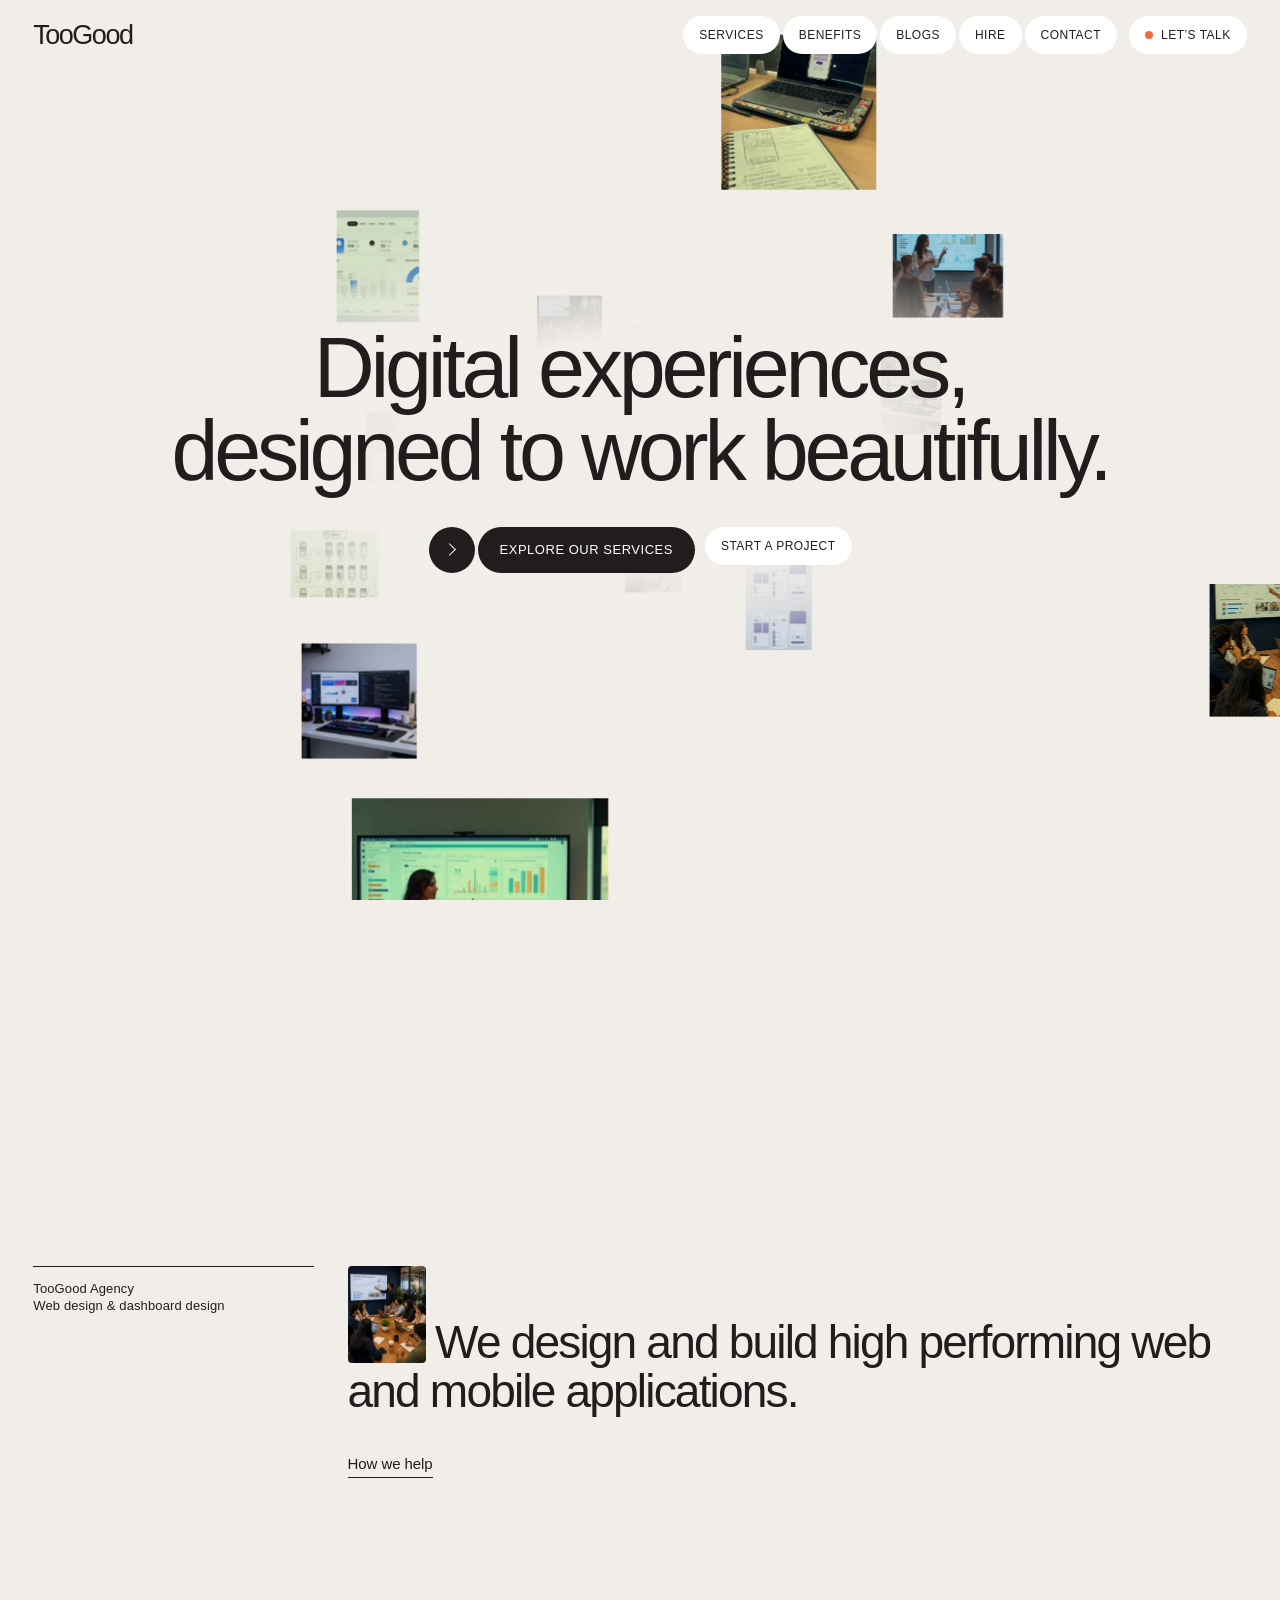
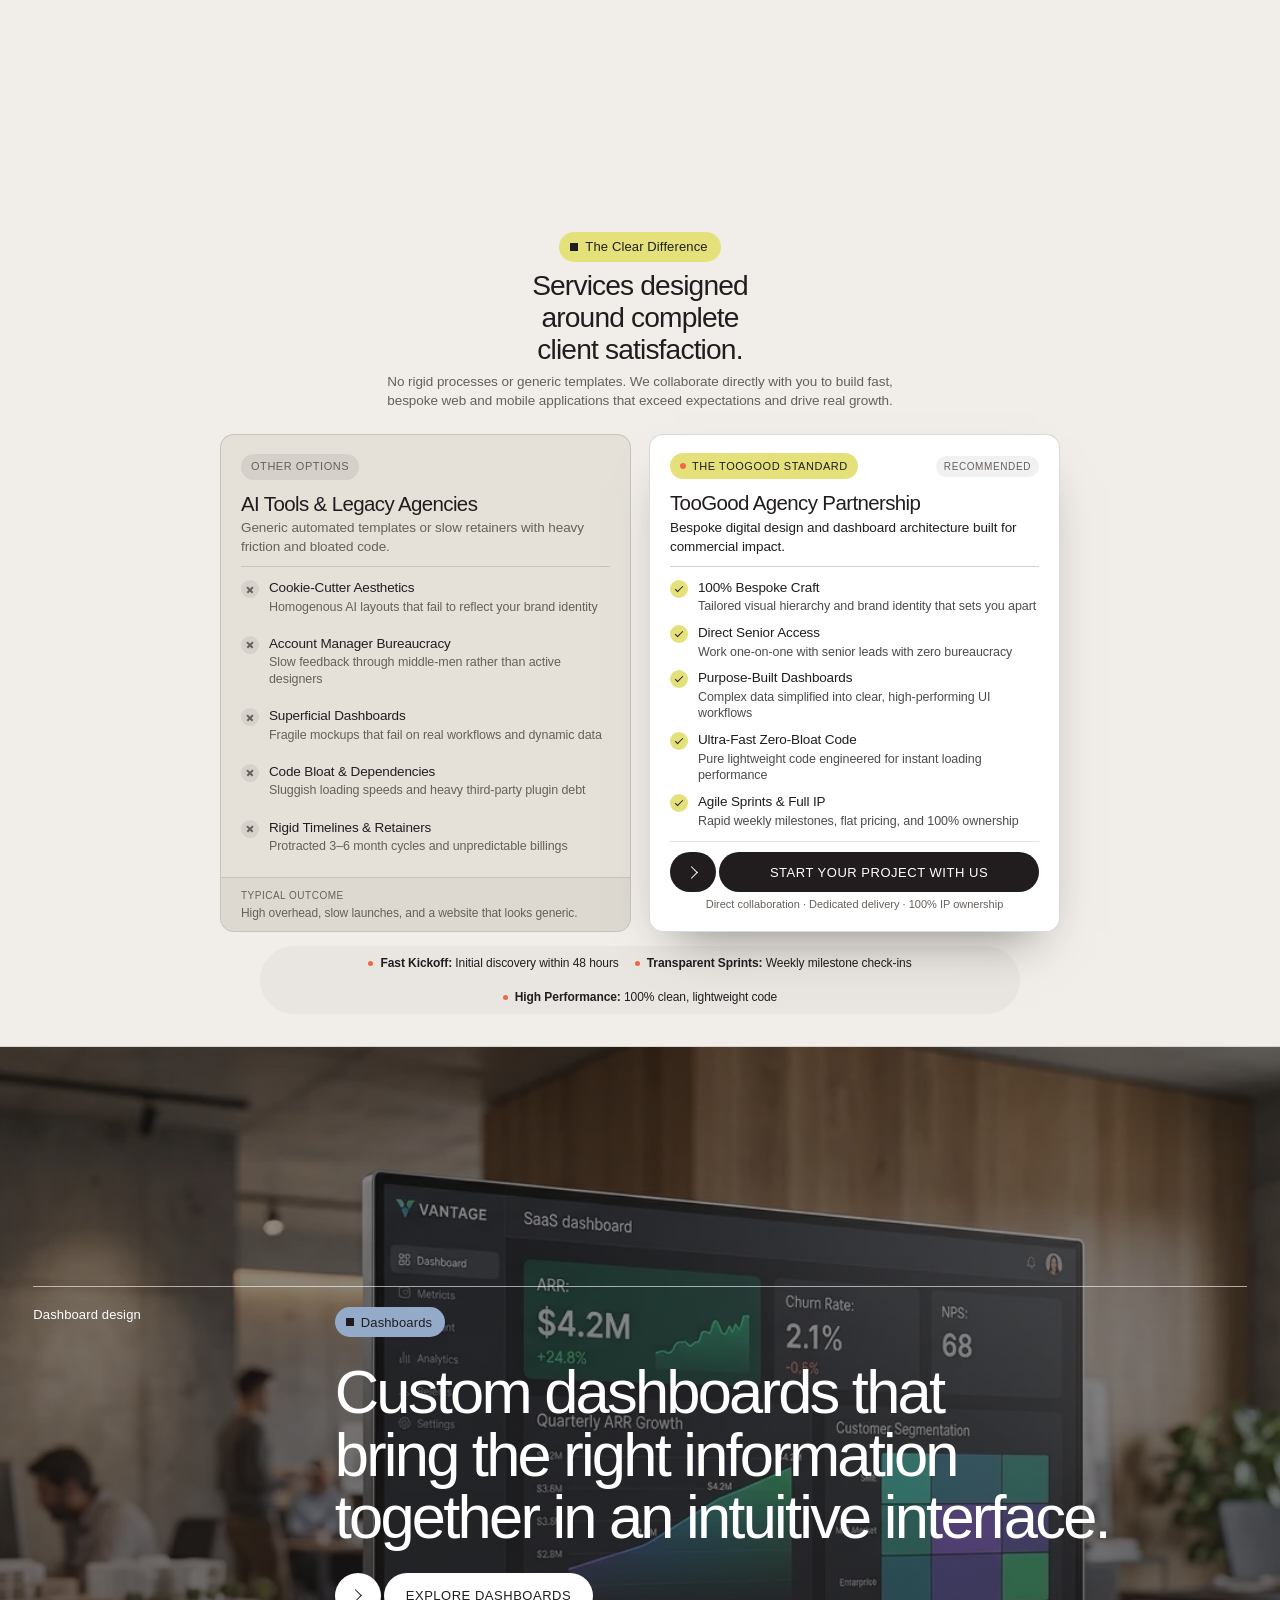
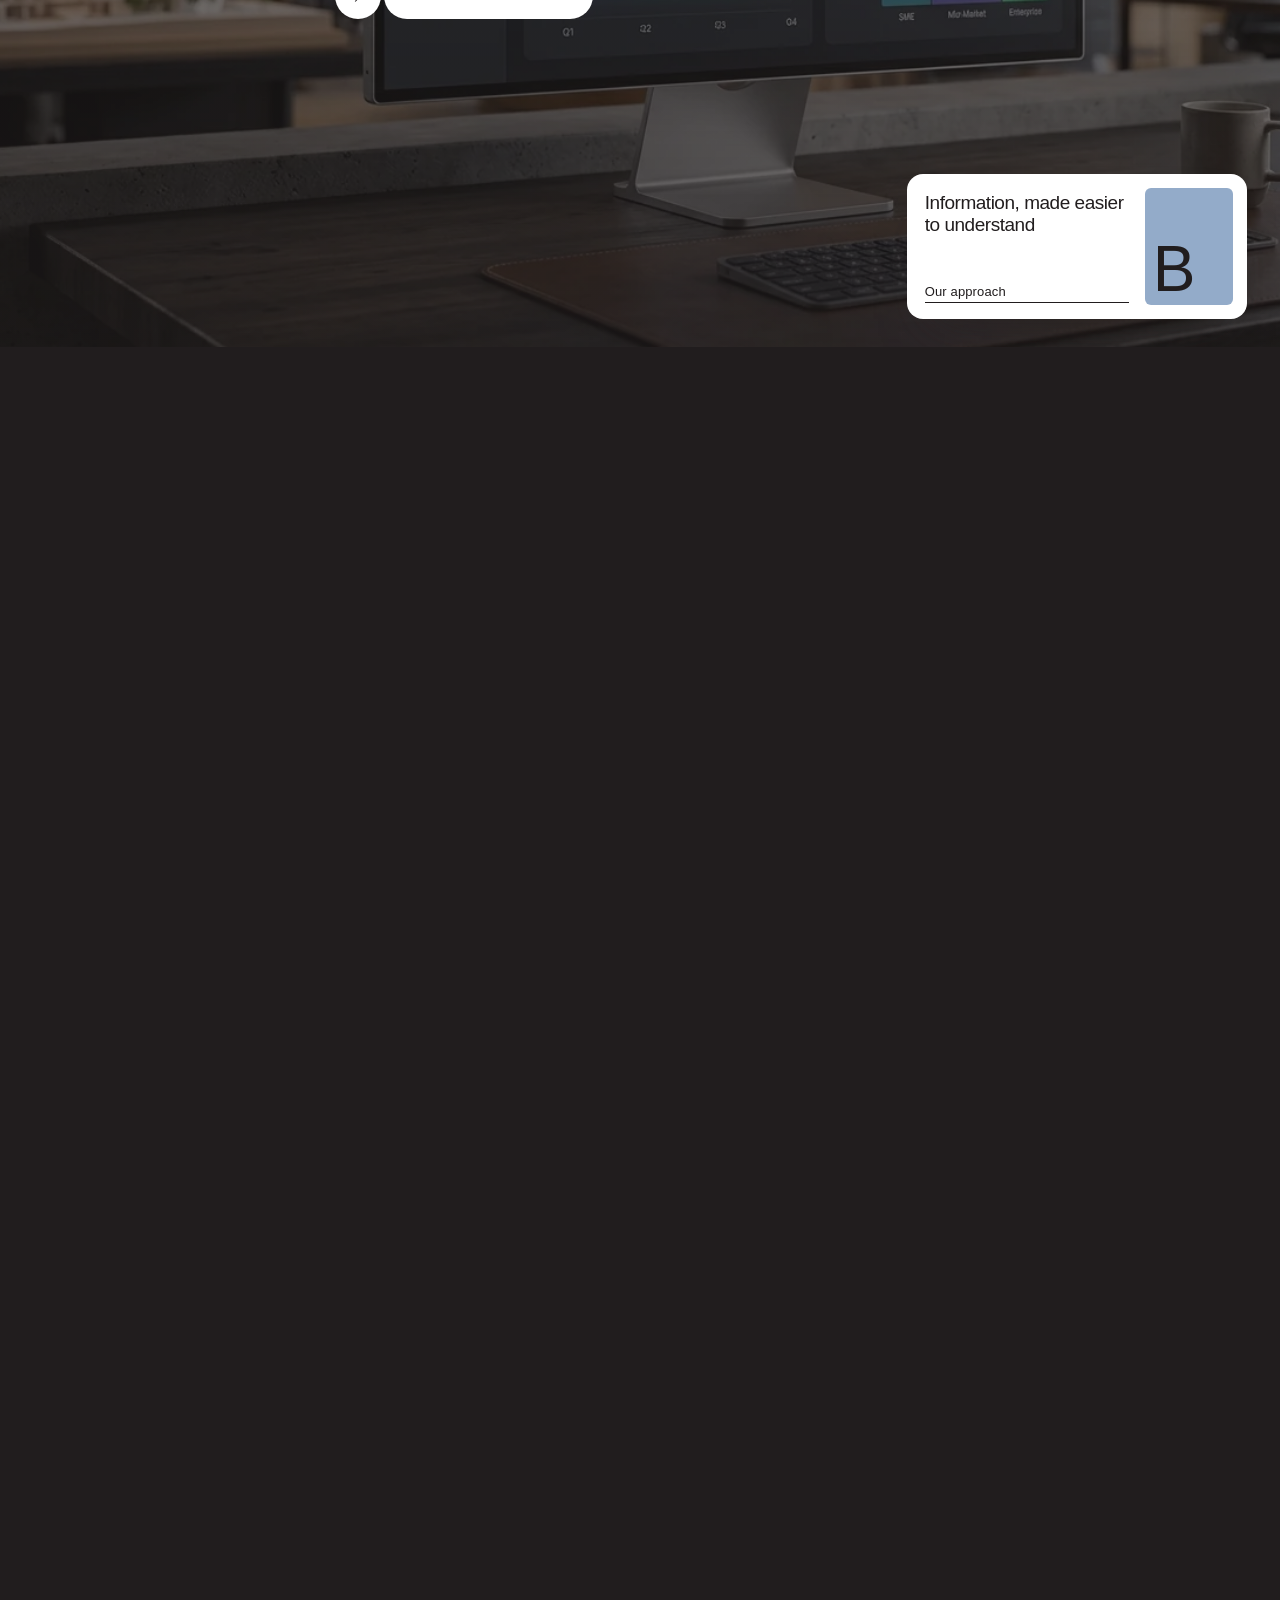
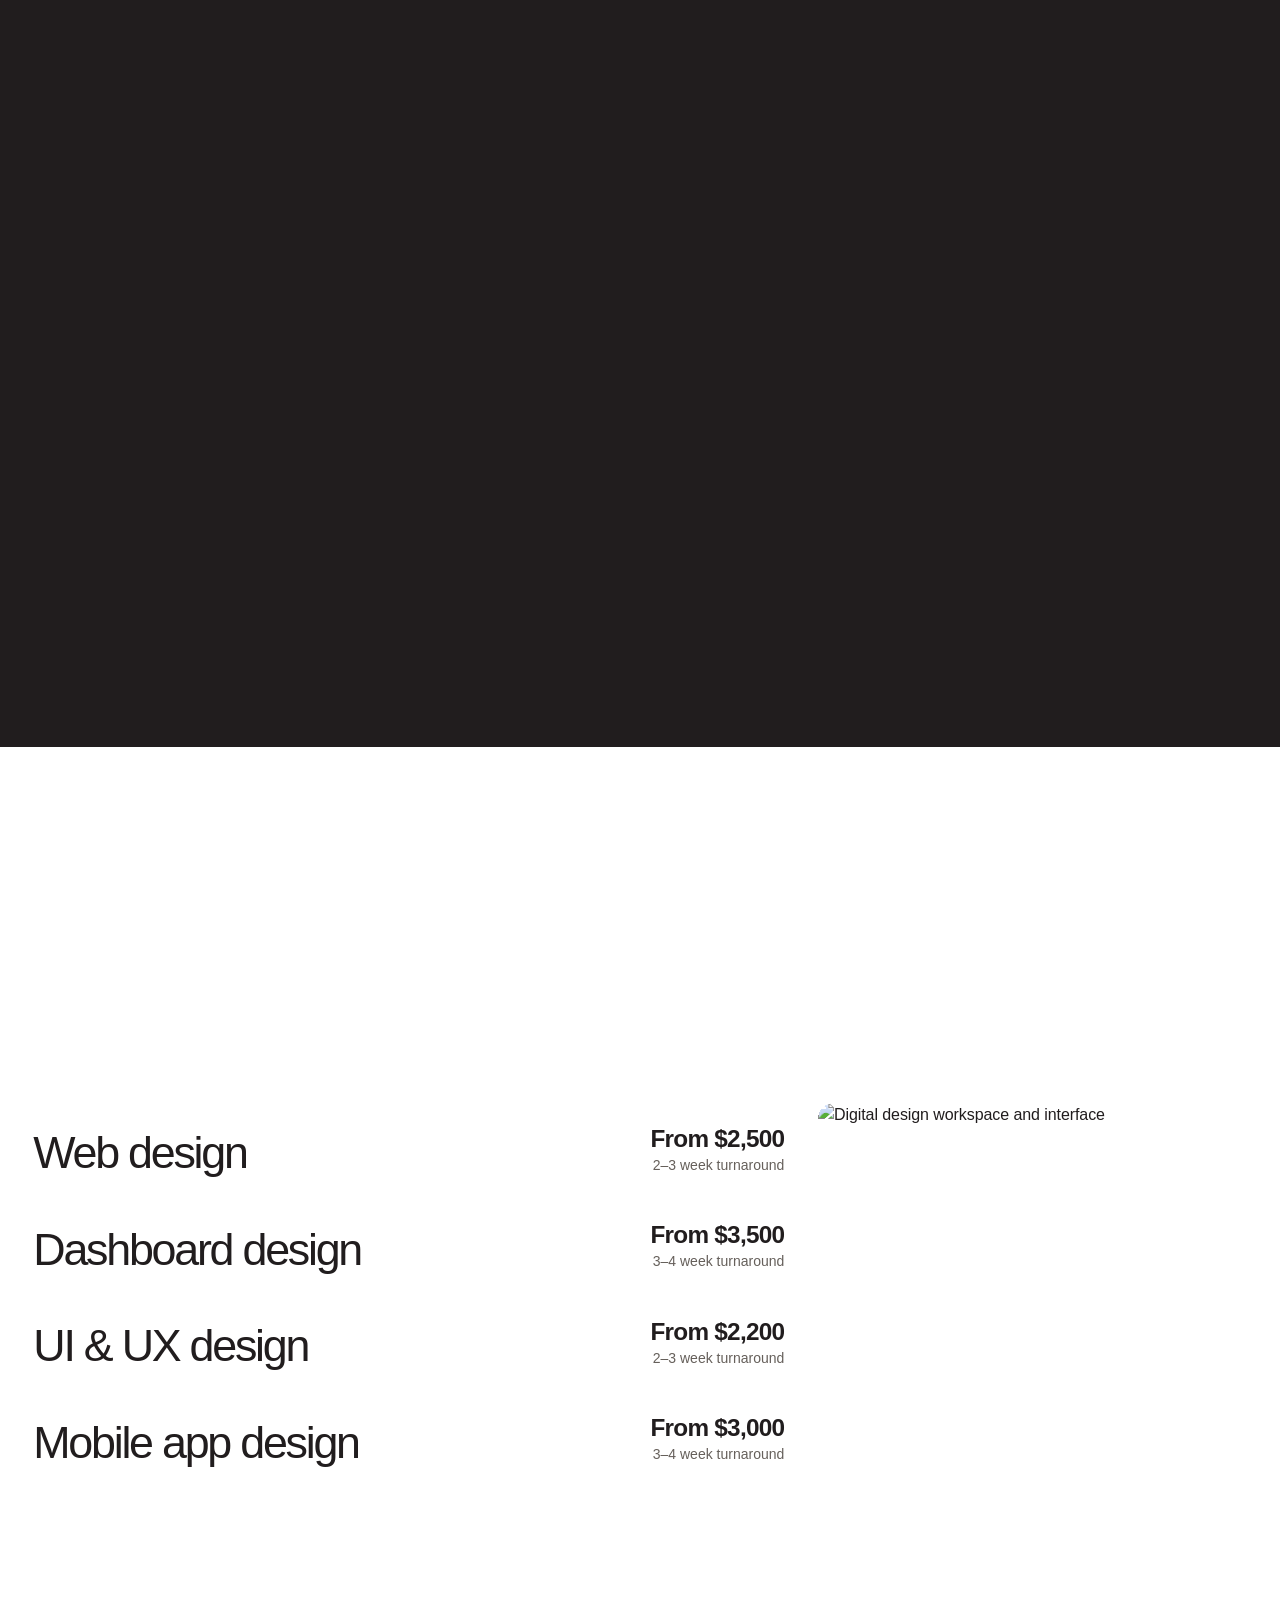
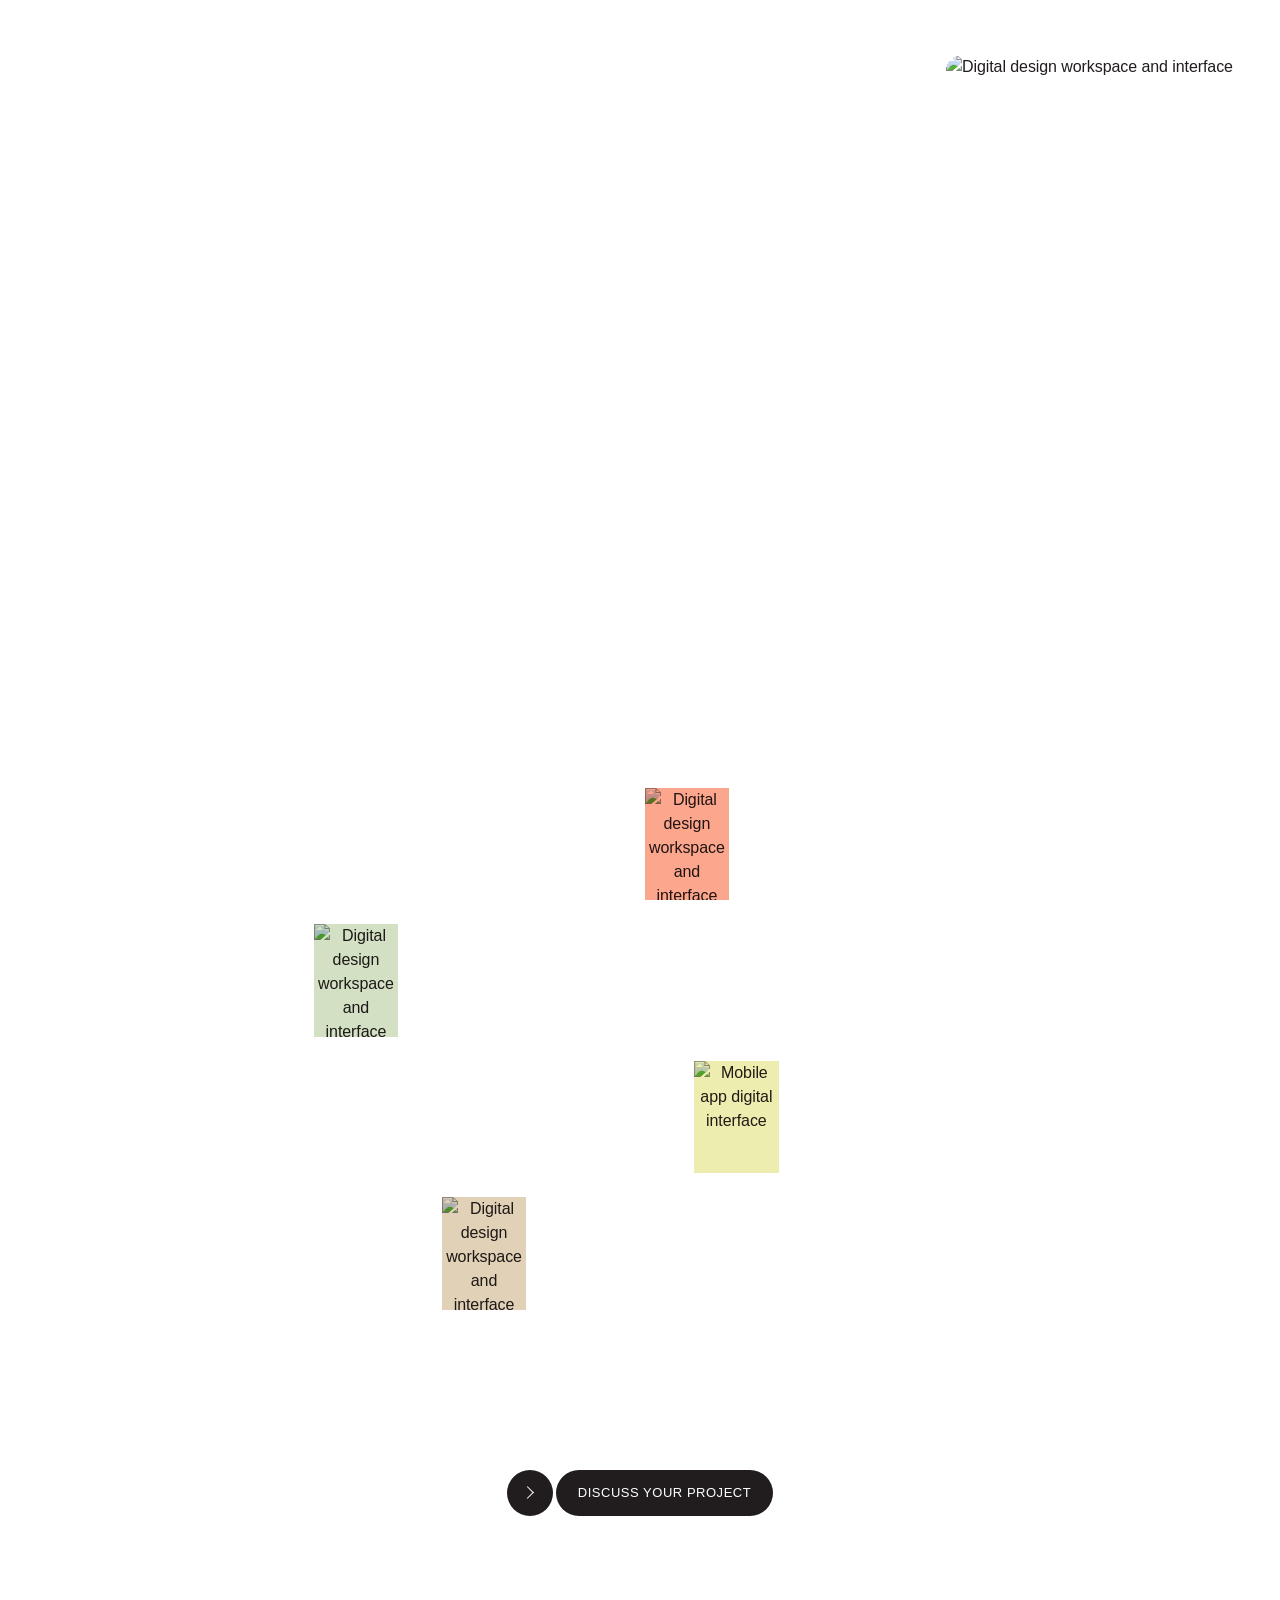
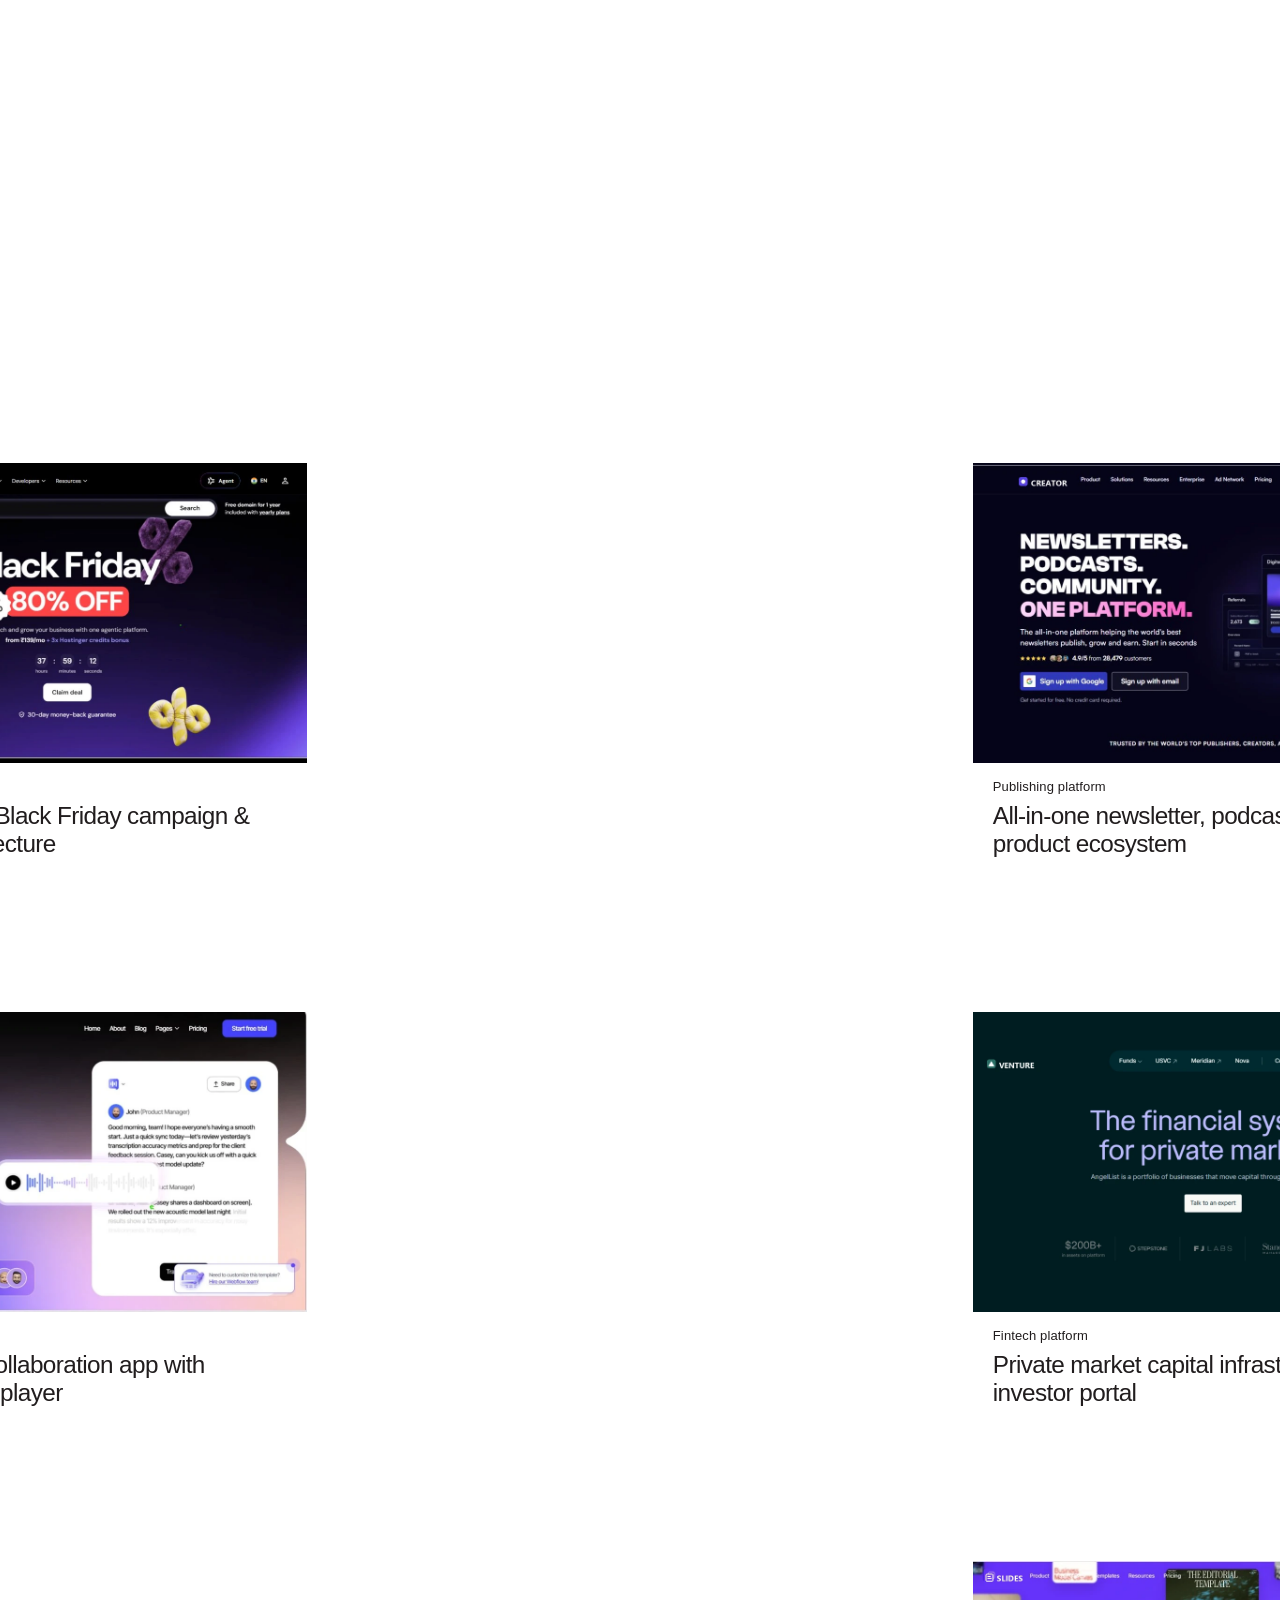
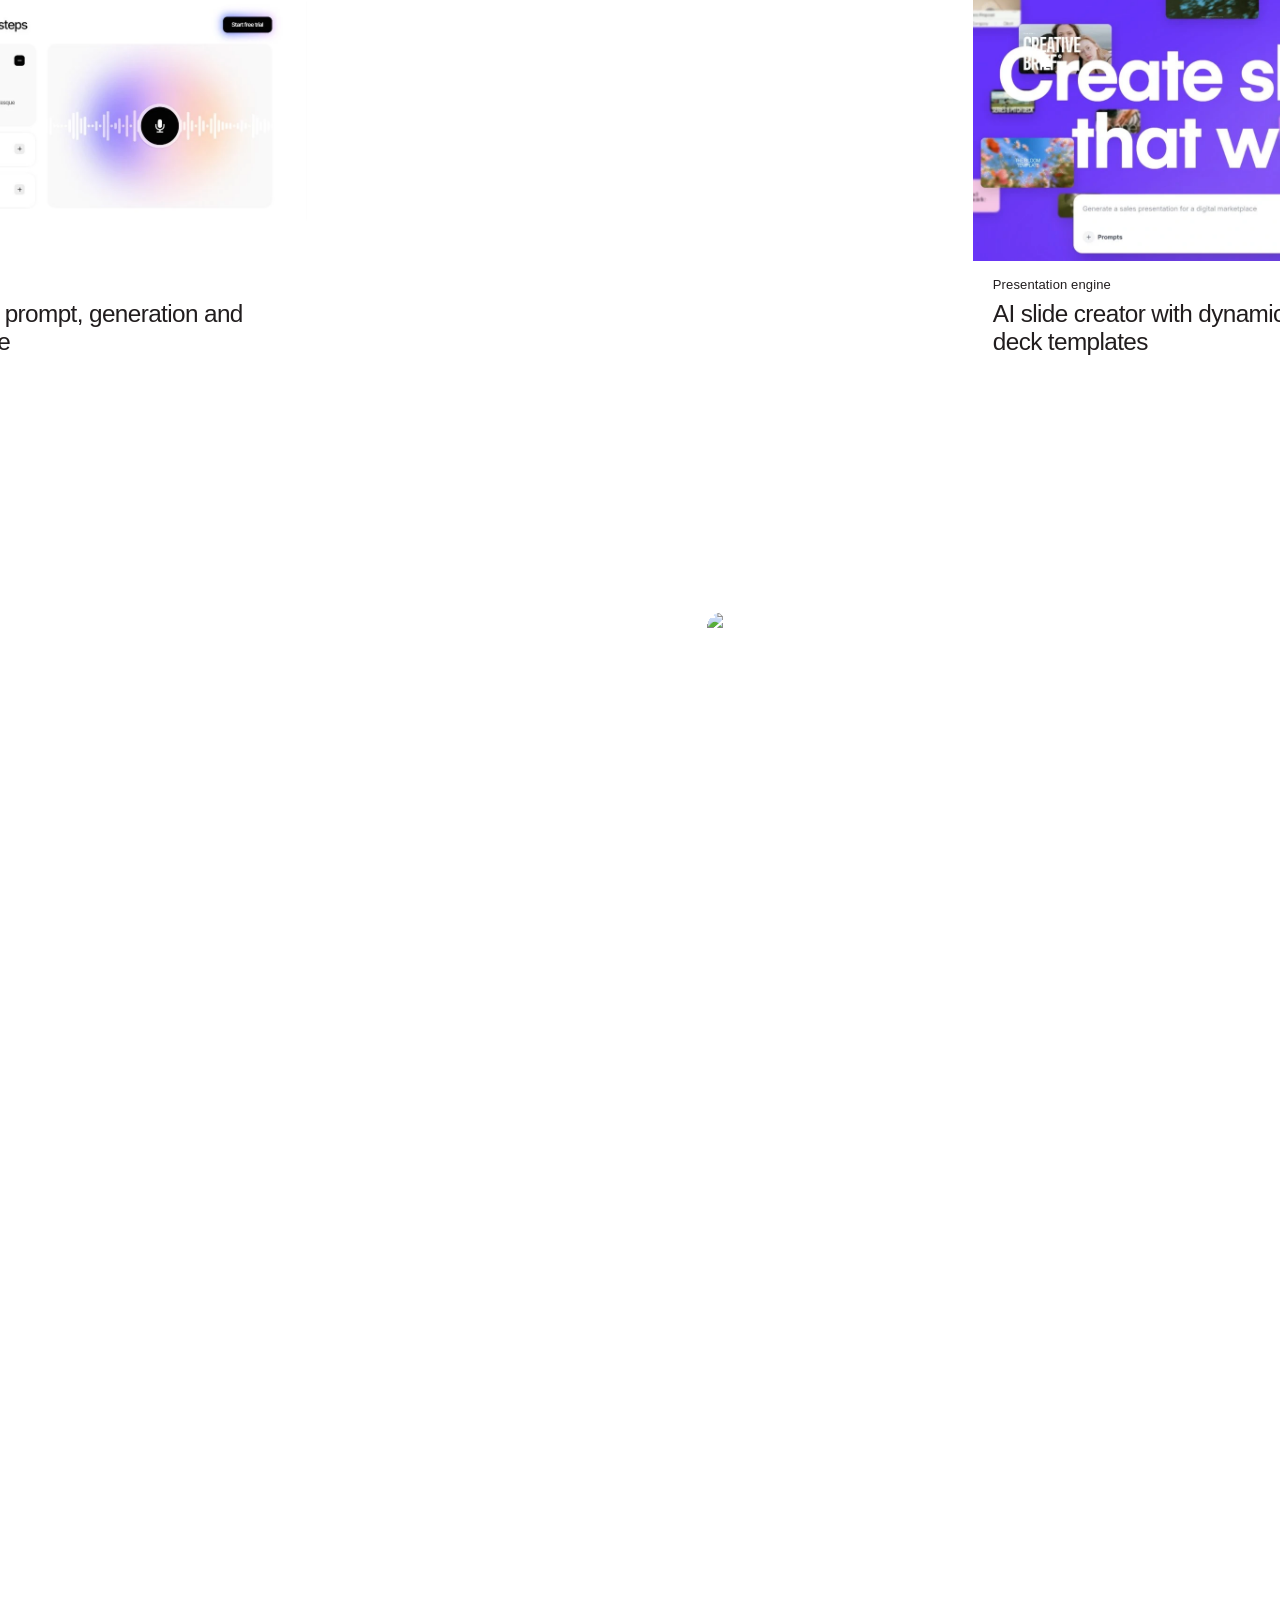
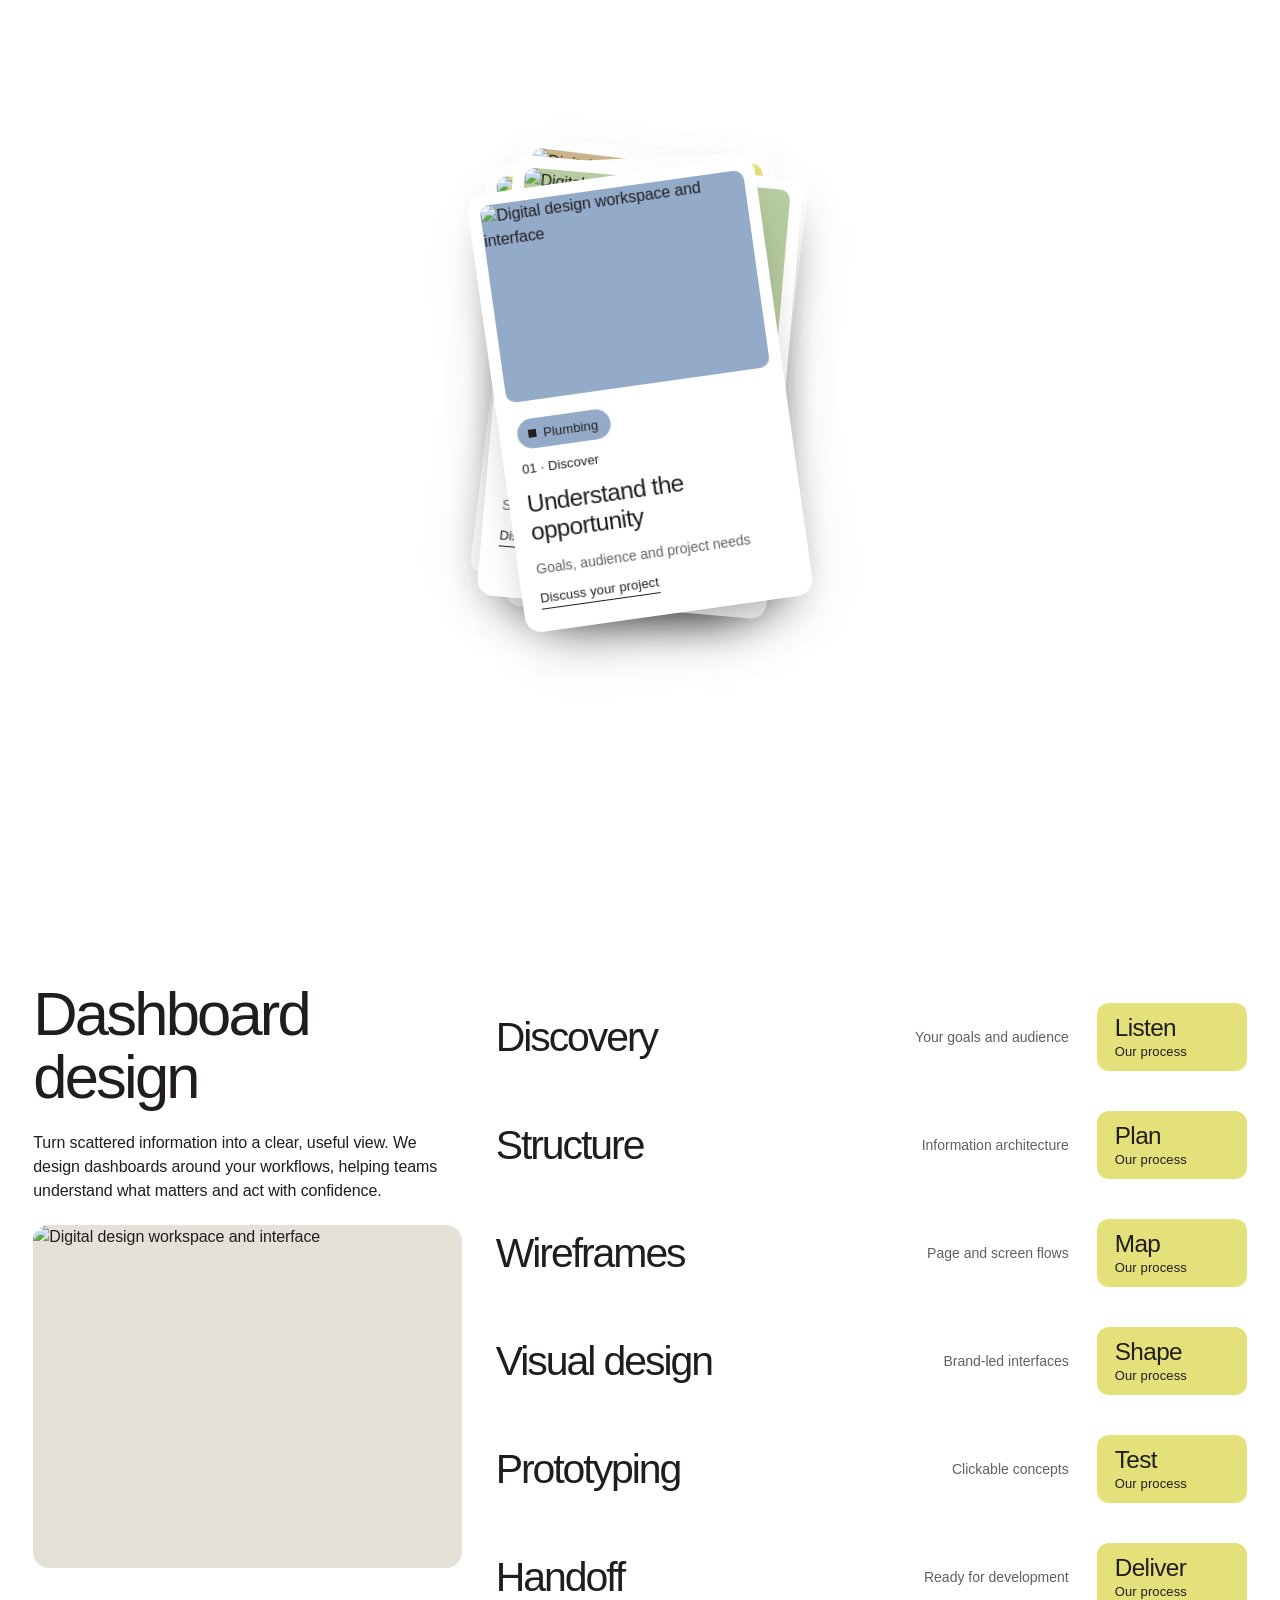
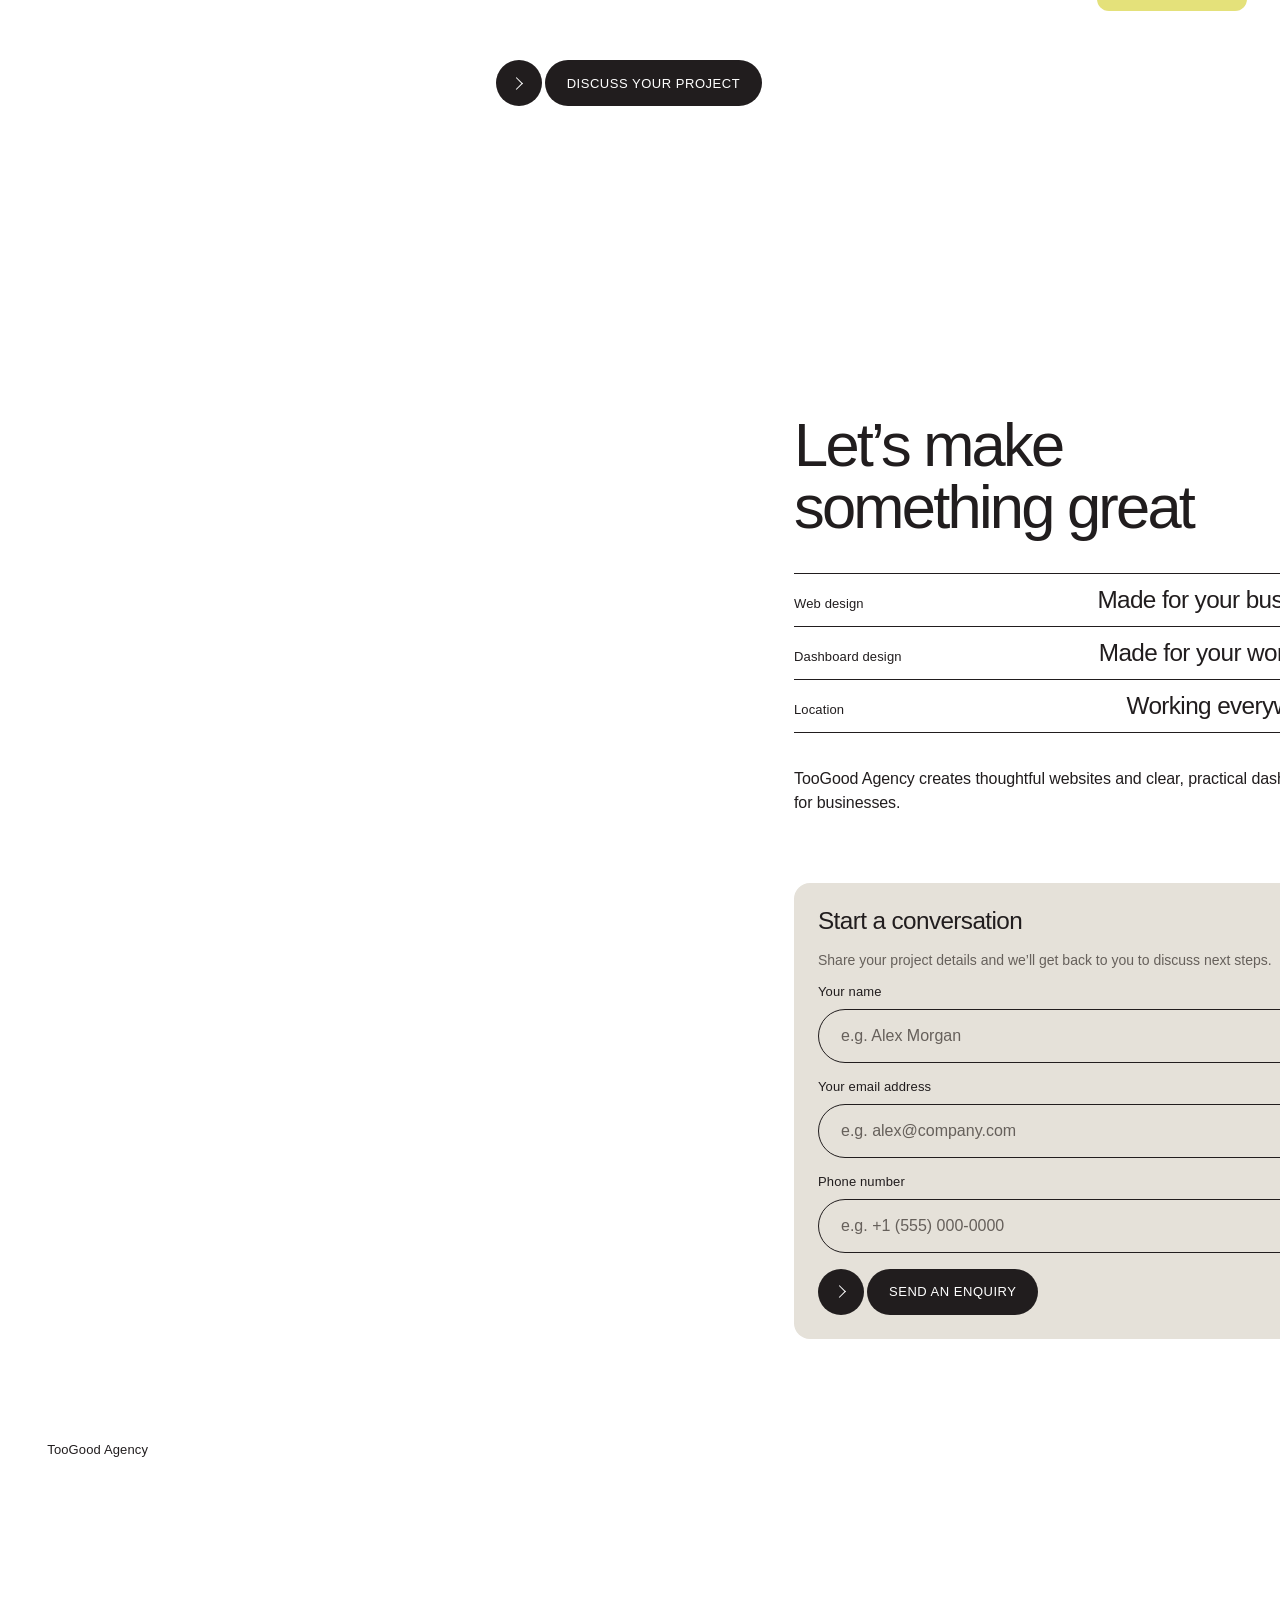
==== commit 1b18f79d: "fix: restore UI & UX slider in departments by placing scripts at body end and adding inline item ind" ====
--- a/index.html
+++ b/index.html
@@ -1039,367 +1039,7 @@
 <script data-8b-part="motion-gate">
 if (matchMedia('(prefers-reduced-motion: no-preference)').matches && CSS.supports('animation-timeline: view()')) document.documentElement.setAttribute('data-8b-live', '');
 </script>
-<script data-8b-part="motion-kit">
-// Extracted from index.html. Scripts run in their original order.
-/* data-8b-part: section-script:navigation */
-(() => {
-  const nav = document.getElementById('navigation');
-  const menu = document.getElementById('menu');
-  const openButton = nav.querySelector('.nav__menu');
-  const closeButton = menu.querySelector('.menu__close');
-  let last = scrollY, ticking = false;
-  const update = () => {
-    ticking = false;
-    const y = scrollY, delta = y - last;
-    if (Math.abs(delta) > 3) {
-      nav.classList.toggle('is-hidden', delta > 0 && y > 160);
-      last = y;
-    }
-    const probe = nav.getBoundingClientRect().height / 2;
-    const dark = [...document.querySelectorAll('[data-ground="dark"]')].some(el => {
-      const r = el.getBoundingClientRect();
-      return r.top <= probe && r.bottom >= probe;
-    });
-    nav.classList.toggle('is-on-dark', dark);
-  };
-  addEventListener('scroll', () => { if (!ticking) { ticking = true; requestAnimationFrame(update); } }, { passive: true });
-  update();
-  const setMenu = open => {
-    menu.hidden = !open;
-    openButton.setAttribute('aria-expanded', String(open));
-    if (open) { window.motionKit?.wheel?.stop(); closeButton.focus(); } else { window.motionKit?.wheel?.start(); openButton.focus(); }
-  };
-  openButton.addEventListener('click', () => setMenu(true));
-  closeButton.addEventListener('click', () => setMenu(false));
-  menu.addEventListener('click', event => { if (event.target.closest('a')) setMenu(false); });
-  addEventListener('keydown', event => { if (event.key === 'Escape' && !menu.hidden) setMenu(false); });
-})();
-
-/* data-8b-part: section-script:opening */
-(() => {
-  const stage = document.querySelector('#opening .opening__stage');
-  if (!('IntersectionObserver' in window)) return;
-  new IntersectionObserver(([entry]) => stage.classList.toggle('is-paused', !entry.isIntersecting)).observe(stage);
-})();
-
-/* data-8b-part: section-script:visit */
-(() => {
-  const form = document.querySelector('#visit .visit__form');
-  if (!form) return;
-  const fields = form.querySelector('.visit__fields');
-  const done = form.querySelector('.visit__done');
-  const inputs = form.querySelectorAll('.m-field__input');
-
-  // Google Sheets Web App Endpoint (Apps Script)
-  // Bound to Sheet: https://docs.google.com/spreadsheets/d/1JuAwRYeh1t4x20poRcJdQjo0KPQbdo2Fb6IvXJNSnsw/edit
-  const GOOGLE_SCRIPT_URL = 'https://script.google.com/macros/s/AKfycbx1I141-sag8da5iecXY1iHCLxA1KRnSfozqV0lcxoIjtW7sRy3WMopuSx-yQmmZ5Ci/exec';
-
-  const phoneInput = form.querySelector('input[name="phone"]');
-
-  inputs.forEach(input => {
-    // Prevent typing space at start of any field, or anywhere in email field
-    input.addEventListener('keydown', event => {
-      if (event.key === ' ' || event.code === 'Space') {
-        if (input.type === 'email') {
-          event.preventDefault();
-        } else if (input.selectionStart === 0) {
-          event.preventDefault();
-        }
-      }
-    });
-
-    // Real-time cleanup for paste, autofill, or mobile virtual keyboards
-    input.addEventListener('input', () => {
-      if (input.type === 'email') {
-        input.value = input.value.replace(/\s+/g, '');
-      } else {
-        input.value = input.value.replace(/^\s+/, '');
-      }
-    });
-
-    // Clean trailing whitespace on blur
-    input.addEventListener('blur', () => {
-      if (input.type === 'email') {
-        input.value = input.value.replace(/\s+/g, '');
-      } else {
-        input.value = input.value.trim();
-      }
-    });
-  });
-
-  if (phoneInput) {
-    // Strictly prevent typing letters/alphabets into phone field
-    phoneInput.addEventListener('keydown', event => {
-      const allowedKeys = ['Backspace', 'Tab', 'Enter', 'ArrowLeft', 'ArrowRight', 'ArrowUp', 'ArrowDown', 'Delete', 'Home', 'End'];
-      if (allowedKeys.includes(event.key) || event.ctrlKey || event.metaKey) return;
-      if (!/^[0-9+\s\-()]$/.test(event.key)) {
-        event.preventDefault();
-      }
-    });
-
-    // Real-time cleanup for paste/autofill: strip any letters/illegal characters
-    phoneInput.addEventListener('input', () => {
-      phoneInput.value = phoneInput.value.replace(/[^0-9+\s\-()]/g, '');
-      phoneInput.setCustomValidity('');
-    });
-  }
-
-  form.addEventListener('submit', event => {
-    event.preventDefault();
-    inputs.forEach(input => {
-      input.value = input.type === 'email' ? input.value.replace(/\s+/g, '') : input.value.trim();
-    });
-
-    // Strict Phone Number Validation: Reject any letters and require at least 7 digits
-    if (phoneInput) {
-      const val = phoneInput.value.trim();
-      const digits = (val.match(/\d/g) || []).length;
-      if (/[a-zA-Z]/.test(val) || digits < 7 || digits > 18) {
-        phoneInput.setCustomValidity('Please enter a valid phone number with numbers only (minimum 7 digits).');
-        phoneInput.reportValidity();
-        return;
-      } else {
-        phoneInput.setCustomValidity('');
-      }
-    }
-
-    if (!form.checkValidity()) { form.reportValidity(); return; }
-
-    const formData = new FormData(form);
-
-    // 1. Send to Google Sheets Web App if configured
-    if (GOOGLE_SCRIPT_URL) {
-      fetch(GOOGLE_SCRIPT_URL, {
-        method: 'POST',
-        body: new URLSearchParams(formData),
-        mode: 'no-cors'
-      }).then(() => {
-        console.log('Successfully saved to Google Sheets');
-      }).catch(error => {
-        console.warn('Google Sheets notice:', error);
-      });
-    }
-
-    // 2. Local fallback
-    fetch('/', {
-      method: 'POST',
-      headers: { 'Content-Type': 'application/x-www-form-urlencoded' },
-      body: new URLSearchParams(formData).toString()
-    }).catch(error => {
-      console.warn('Form submission handled locally:', error);
-    });
-
-    fields.hidden = true;
-    done.hidden = false;
-  });
-})();
-
-/* data-8b-part: motion-kit */
-(() => {
-const live = document.documentElement.hasAttribute('data-8b-live');
-const measures = new Set();
-let queued = false;
-const run = fn => { try { fn(); } catch (error) { console.error('[motion-kit] measure failed', error); } };
-const remeasure = () => {
-if (queued) return;
-queued = true;
-requestAnimationFrame(() => { queued = false; measures.forEach(run); realign(); });
-};
-const realign = () => document.getAnimations().forEach(animation => {
-if (animation.timeline && animation.timeline !== document.timeline && animation.playState === 'running') { animation.pause(); animation.play(); }
-});
-window.motionKit = {
-live,
-box(element) {
-if (!(element instanceof HTMLElement)) { const r = element.getBoundingClientRect(); return { x: r.left + scrollX, y: r.top + scrollY, w: r.width, h: r.height }; }
-let x = 0, y = 0, node = element;
-while (node) { x += node.offsetLeft; y += node.offsetTop; node = node.offsetParent; }
-return { x, y, w: element.offsetWidth, h: element.offsetHeight };
-},
-set(element, vars) { for (const [name, value] of Object.entries(vars)) element.style.setProperty(name, String(value)); },
-measure(fn) { if (!live) return; measures.add(fn); run(fn); },
-scene(id, fn) {
-if (!live) return;
-try { fn(); } catch (error) {
-console.error(`[motion-kit] scene ${id} failed; its section stays static`, error);
-document.querySelector(`style[data-8b-part="scene:${id}"]`)?.setAttribute('media', 'not all');
-}
-}
-};
-if (!live) { window.motionReady = Promise.resolve(); return; }
-const number = () => document.querySelectorAll('[data-8b-items]').forEach(group => {
-let items;
-try { items = [...group.querySelectorAll(group.getAttribute('data-8b-items'))]; } catch { return; }
-items.forEach((item, index) => { item.style.setProperty('--i', index); item.style.setProperty('--n', items.length); });
-});
-number();
-measures.add(number);
-requestAnimationFrame(realign);
-new ResizeObserver(remeasure).observe(document.body);
-document.fonts.ready.then(remeasure);
-addEventListener('load', remeasure);
-window.motionReady = document.fonts.ready.then(() => new Promise(resolve => requestAnimationFrame(() => requestAnimationFrame(resolve))));
-})();
-(() => {
-const kit = window.motionKit;
-if (!kit.live || !matchMedia('(pointer: fine)').matches) return;
-let target = scrollY, current = scrollY, last = 0, running = false, paused = false;
-const inner = (node, dy) => {
-for (; node && node !== document.body && node !== document.documentElement; node = node.parentElement) {
-if (!/(auto|scroll)/.test(getComputedStyle(node).overflowY) || node.scrollHeight <= node.clientHeight) continue;
-if (dy > 0 ? node.scrollTop + node.clientHeight < node.scrollHeight - 1 : node.scrollTop > 0) return true;
-}
-return false;
-};
-const step = now => {
-current += (target - current) * (1 - Math.exp(-5.3 * Math.min(0.05, (now - last) / 1000)));
-last = now;
-if (Math.abs(target - current) < 0.5) current = target;
-scrollTo({ top: current, behavior: 'instant' });
-if (current !== target) requestAnimationFrame(step); else running = false;
-};
-addEventListener('wheel', event => {
-if (paused || event.ctrlKey || Math.abs(event.deltaX) > Math.abs(event.deltaY) || inner(event.target, event.deltaY)) return;
-event.preventDefault();
-if (!running) target = current = scrollY;
-const unit = event.deltaMode === 1 ? 40 : event.deltaMode === 2 ? innerHeight : 1;
-target = Math.max(0, Math.min(document.documentElement.scrollHeight - innerHeight, target + event.deltaY * unit * 0.95));
-if (!running) { running = true; last = performance.now(); requestAnimationFrame(step); }
-}, { passive: false });
-kit.wheel = { stop() { paused = true; }, start() { paused = false; } };
-})();
-(() => {
-const kit = window.motionKit;
-if (!kit.live) return;
-const at = element => {
-const own = parseFloat(element.getAttribute('data-8b-enter'));
-return own >= 0 && own <= 100 ? own / 100 : 0.88;
-};
-let pending = [...document.querySelectorAll('[data-8b-motion]')].map(element => ({ element, y: 0, at: at(element) }));
-let queued = false;
-const check = () => {
-queued = false;
-pending = pending.filter(item => {
-if (item.y > scrollY + innerHeight * item.at) return true;
-item.element.classList.add('is-in');
-return false;
-});
-};
-const queue = () => { if (!queued) { queued = true; requestAnimationFrame(check); } };
-kit.measure(() => { pending.forEach(item => { item.y = kit.box(item.element).y; }); queue(); });
-addEventListener('scroll', queue, { passive: true });
-})();
-(() => {
-const kit = window.motionKit;
-if (!kit.live) return;
-const sheet = new CSSStyleSheet();
-sheet.replaceSync('[data-8b-split=lines]>.line{display:block;overflow:clip;padding-block:.12em;margin-block:-.12em}[data-8b-split=lines]>.line:not(:last-child){margin-bottom:0}[data-8b-split=lines]>.line+.line{margin-top:-.24em}.line+.line>.line__in{text-indent:0}:where(h1,h2,h3,h4,h5,h6,p,div,blockquote,figcaption,dd,dt):where([data-8b-split="lines"]:has(>.line)){display:flow-root}.line__in{display:block}.kit-sr{position:absolute;width:1px;height:1px;overflow:hidden;clip-path:inset(50%);white-space:nowrap}');
-document.adoptedStyleSheets = [...document.adoptedStyleSheets, sheet];
-const sources = new WeakMap(), widths = new WeakMap();
-const graphemes = text => [...new Intl.Segmenter(undefined, { granularity: 'grapheme' }).segment(text)].map(part => part.segment);
-const span = (className, text) => { const element = document.createElement('span'); element.className = className; if (text != null) element.textContent = text; return element; };
-const split = element => {
-const mode = element.getAttribute('data-8b-split'), again = sources.has(element);
-if (again) element.innerHTML = sources.get(element); else sources.set(element, element.innerHTML);
-const walker = document.createTreeWalker(element, NodeFilter.SHOW_TEXT), texts = [];
-while (walker.nextNode()) texts.push(walker.currentNode);
-let index = 0;
-for (const node of texts) {
-const fragment = document.createDocumentFragment();
-for (const piece of node.data.split(/(\s+)/)) {
-if (!piece) continue;
-if (/^\s+$/.test(piece)) { fragment.append(piece); continue; }
-const word = span('w');
-if (mode === 'chars') {
-word.setAttribute('aria-hidden', 'true');
-for (const character of graphemes(piece)) { const c = span('c', character); c.style.setProperty('--i', index++); word.append(c); }
-} else {
-word.textContent = piece;
-if (mode === 'words') word.style.setProperty('--i', index++);
-}
-fragment.append(word);
-}
-node.replaceWith(fragment);
-}
-if (mode === 'chars') element.append(span('kit-sr', element.textContent.replace(/\s+/g, ' ').trim()));
-if (mode === 'lines') {
-const lines = [];
-let top = null;
-for (const child of [...element.childNodes]) {
-const probe = child.nodeType === 1 ? child : null;
-const at = probe ? probe.getBoundingClientRect().top : top;
-if (probe && (top === null || Math.abs(at - top) > 2)) { lines.push([]); top = at; }
-if (!lines.length) lines.push([]);
-lines.at(-1).push(child);
-}
-lines.forEach((nodes, i) => {
-const line = span('line'), inner = span('line__in');
-line.style.setProperty('--i', i);
-nodes[0].before(line);
-inner.append(...nodes);
-line.append(inner);
-});
-index = lines.length;
-widths.set(element, element.clientWidth);
-}
-element.style.setProperty('--n', index);
-if (again) element.getAnimations({ subtree: true }).forEach(animation => { if (animation.timeline === document.timeline) try { animation.finish(); } catch {} });
-};
-const pending = [];
-let busy = false;
-const drain = () => {
-if (busy) return;
-const element = pending.shift();
-if (!element) return;
-busy = true;
-setTimeout(() => { try { split(element); } catch (error) { console.error('[motion-kit] split failed', error); } busy = false; drain(); }, 0);
-};
-const near = new IntersectionObserver(entries => entries.forEach(entry => {
-if (!entry.isIntersecting) return;
-near.unobserve(entry.target);
-pending.push(entry.target);
-drain();
-}), { rootMargin: '100% 0px' });
-document.fonts.ready.then(() => document.querySelectorAll('[data-8b-split]').forEach(element => near.observe(element)));
-kit.measure(() => document.querySelectorAll('[data-8b-split="lines"]').forEach(element => {
-if (sources.has(element) && widths.get(element) !== element.clientWidth) { pending.push(element); drain(); }
-}));
-})();
-(() => {
-if (!window.motionKit.live) return;
-const sheet = new CSSStyleSheet();
-sheet.replaceSync('[data-8b-off],[data-8b-off]::before,[data-8b-off]::after{animation-play-state:paused!important}');
-document.adoptedStyleSheets = [...document.adoptedStyleSheets, sheet];
-const seen = new Set(), loops = new Map();
-const watch = new IntersectionObserver(entries => {
-entries.forEach(entry => entry.isIntersecting ? seen.add(entry.target) : seen.delete(entry.target));
-loops.forEach((section, element) => element.toggleAttribute('data-8b-off', !seen.has(element) && !seen.has(section)));
-});
-const scan = () => document.getAnimations().forEach(animation => {
-const element = animation.effect?.target;
-if (!element || loops.has(element) || animation.effect.getTiming().iterations !== Infinity || animation.timeline !== document.timeline) return;
-const section = element.closest('section,header,footer') || element;
-loops.set(element, section);
-watch.observe(element);
-watch.observe(section);
-});
-scan();
-addEventListener('load', scan);
-document.addEventListener('animationstart', scan, true);
-})();
-
-/* data-8b-part: scene-script:classes */
-motionKit.scene('classes', () => {
-  const deck = document.querySelector('#classes .classes__deck');
-  motionKit.measure(() => {
-    for (const card of deck.children) motionKit.set(card, {
-      '--classes-dx': `${deck.clientWidth / 2 - (card.offsetLeft + card.offsetWidth / 2)}px`,
-      '--classes-dy': `${deck.clientHeight / 2 - (card.offsetTop + card.offsetHeight / 2)}px`
-    });
-  });
-});
-
-</script>
+
 </head>
 <body class="m-text">
 <a class="sr-only" href="#main">Skip to the content</a>
@@ -1657,7 +1297,7 @@
 <section id="departments" data-8b-section="departments" data-ground="dark" aria-labelledby="departments-title">
   <h2 class="sr-only" id="departments-title">Our services</h2>
   <div class="departments__stage" data-8b-items=":scope > .dept">
-    <article class="dept" data-tone="1" aria-labelledby="dept-fixings">
+    <article class="dept" style="--i: 0;" data-tone="1" aria-labelledby="dept-fixings">
       <img loading="lazy" class="dept__photo" src="assets/service-web-design.webp" width="1376" height="768" alt="Modern responsive web design workspace with laptop and UI wireframes">
       <div class="dept__body wrap">
         <div class="dept__rule" aria-hidden="true"></div>
@@ -1676,7 +1316,7 @@
         <span class="dept__cover" aria-hidden="true">W</span>
       </aside>
     </article>
-    <article class="dept" data-tone="2" aria-labelledby="dept-uiux">
+    <article class="dept" style="--i: 1;" data-tone="2" aria-labelledby="dept-uiux">
       <img loading="lazy" class="dept__photo" src="assets/service-uiux-design.webp" width="1376" height="768" alt="UI and UX design workspace with user journey wireframes and polished Figma design system on screen">
       <div class="dept__body wrap">
         <div class="dept__rule" aria-hidden="true"></div>
@@ -1695,7 +1335,7 @@
         <span class="dept__cover" aria-hidden="true">U</span>
       </aside>
     </article>
-    <article class="dept" data-tone="3" aria-labelledby="dept-mobile">
+    <article class="dept" style="--i: 2;" data-tone="3" aria-labelledby="dept-mobile">
       <img loading="lazy" class="dept__photo" src="assets/service-mobile-app.webp" width="1376" height="768" alt="Mobile app UI and UX design interface on smartphone with interactive user flows">
       <div class="dept__body wrap">
         <div class="dept__rule" aria-hidden="true"></div>
@@ -1714,7 +1354,7 @@
         <span class="dept__cover" aria-hidden="true">M</span>
       </aside>
     </article>
-    <article class="dept" data-tone="4" aria-labelledby="dept-seo">
+    <article class="dept" style="--i: 3;" data-tone="4" aria-labelledby="dept-seo">
       <img loading="lazy" class="dept__photo" src="assets/service-seo.webp" width="1376" height="768" alt="Search engine optimization analytics and organic search growth dashboard">
       <div class="dept__body wrap">
         <div class="dept__rule" aria-hidden="true"></div>
@@ -1733,7 +1373,7 @@
         <span class="dept__cover" aria-hidden="true">S</span>
       </aside>
     </article>
-    <article class="dept" data-tone="5" aria-labelledby="dept-keys">
+    <article class="dept" style="--i: 4;" data-tone="5" aria-labelledby="dept-keys">
       <img loading="lazy" class="dept__photo" src="assets/service-dashboard-design.webp" width="1376" height="768" alt="Executive analytics and SaaS dashboard design on modern workstation">
       <div class="dept__body wrap">
         <div class="dept__rule" aria-hidden="true"></div>
@@ -2094,5 +1734,366 @@
 
 
 
+<script data-8b-part="motion-kit">
+// Extracted from index.html. Scripts run in their original order.
+/* data-8b-part: section-script:navigation */
+(() => {
+  const nav = document.getElementById('navigation');
+  const menu = document.getElementById('menu');
+  const openButton = nav.querySelector('.nav__menu');
+  const closeButton = menu.querySelector('.menu__close');
+  let last = scrollY, ticking = false;
+  const update = () => {
+    ticking = false;
+    const y = scrollY, delta = y - last;
+    if (Math.abs(delta) > 3) {
+      nav.classList.toggle('is-hidden', delta > 0 && y > 160);
+      last = y;
+    }
+    const probe = nav.getBoundingClientRect().height / 2;
+    const dark = [...document.querySelectorAll('[data-ground="dark"]')].some(el => {
+      const r = el.getBoundingClientRect();
+      return r.top <= probe && r.bottom >= probe;
+    });
+    nav.classList.toggle('is-on-dark', dark);
+  };
+  addEventListener('scroll', () => { if (!ticking) { ticking = true; requestAnimationFrame(update); } }, { passive: true });
+  update();
+  const setMenu = open => {
+    menu.hidden = !open;
+    openButton.setAttribute('aria-expanded', String(open));
+    if (open) { window.motionKit?.wheel?.stop(); closeButton.focus(); } else { window.motionKit?.wheel?.start(); openButton.focus(); }
+  };
+  openButton.addEventListener('click', () => setMenu(true));
+  closeButton.addEventListener('click', () => setMenu(false));
+  menu.addEventListener('click', event => { if (event.target.closest('a')) setMenu(false); });
+  addEventListener('keydown', event => { if (event.key === 'Escape' && !menu.hidden) setMenu(false); });
+})();
+
+/* data-8b-part: section-script:opening */
+(() => {
+  const stage = document.querySelector('#opening .opening__stage');
+  if (!('IntersectionObserver' in window)) return;
+  new IntersectionObserver(([entry]) => stage.classList.toggle('is-paused', !entry.isIntersecting)).observe(stage);
+})();
+
+/* data-8b-part: section-script:visit */
+(() => {
+  const form = document.querySelector('#visit .visit__form');
+  if (!form) return;
+  const fields = form.querySelector('.visit__fields');
+  const done = form.querySelector('.visit__done');
+  const inputs = form.querySelectorAll('.m-field__input');
+
+  // Google Sheets Web App Endpoint (Apps Script)
+  // Bound to Sheet: https://docs.google.com/spreadsheets/d/1JuAwRYeh1t4x20poRcJdQjo0KPQbdo2Fb6IvXJNSnsw/edit
+  const GOOGLE_SCRIPT_URL = 'https://script.google.com/macros/s/AKfycbx1I141-sag8da5iecXY1iHCLxA1KRnSfozqV0lcxoIjtW7sRy3WMopuSx-yQmmZ5Ci/exec';
+
+  const phoneInput = form.querySelector('input[name="phone"]');
+
+  inputs.forEach(input => {
+    // Prevent typing space at start of any field, or anywhere in email field
+    input.addEventListener('keydown', event => {
+      if (event.key === ' ' || event.code === 'Space') {
+        if (input.type === 'email') {
+          event.preventDefault();
+        } else if (input.selectionStart === 0) {
+          event.preventDefault();
+        }
+      }
+    });
+
+    // Real-time cleanup for paste, autofill, or mobile virtual keyboards
+    input.addEventListener('input', () => {
+      if (input.type === 'email') {
+        input.value = input.value.replace(/\s+/g, '');
+      } else {
+        input.value = input.value.replace(/^\s+/, '');
+      }
+    });
+
+    // Clean trailing whitespace on blur
+    input.addEventListener('blur', () => {
+      if (input.type === 'email') {
+        input.value = input.value.replace(/\s+/g, '');
+      } else {
+        input.value = input.value.trim();
+      }
+    });
+  });
+
+  if (phoneInput) {
+    // Strictly prevent typing letters/alphabets into phone field
+    phoneInput.addEventListener('keydown', event => {
+      const allowedKeys = ['Backspace', 'Tab', 'Enter', 'ArrowLeft', 'ArrowRight', 'ArrowUp', 'ArrowDown', 'Delete', 'Home', 'End'];
+      if (allowedKeys.includes(event.key) || event.ctrlKey || event.metaKey) return;
+      if (!/^[0-9+\s\-()]$/.test(event.key)) {
+        event.preventDefault();
+      }
+    });
+
+    // Real-time cleanup for paste/autofill: strip any letters/illegal characters
+    phoneInput.addEventListener('input', () => {
+      phoneInput.value = phoneInput.value.replace(/[^0-9+\s\-()]/g, '');
+      phoneInput.setCustomValidity('');
+    });
+  }
+
+  form.addEventListener('submit', event => {
+    event.preventDefault();
+    inputs.forEach(input => {
+      input.value = input.type === 'email' ? input.value.replace(/\s+/g, '') : input.value.trim();
+    });
+
+    // Strict Phone Number Validation: Reject any letters and require at least 7 digits
+    if (phoneInput) {
+      const val = phoneInput.value.trim();
+      const digits = (val.match(/\d/g) || []).length;
+      if (/[a-zA-Z]/.test(val) || digits < 7 || digits > 18) {
+        phoneInput.setCustomValidity('Please enter a valid phone number with numbers only (minimum 7 digits).');
+        phoneInput.reportValidity();
+        return;
+      } else {
+        phoneInput.setCustomValidity('');
+      }
+    }
+
+    if (!form.checkValidity()) { form.reportValidity(); return; }
+
+    const formData = new FormData(form);
+
+    // 1. Send to Google Sheets Web App if configured
+    if (GOOGLE_SCRIPT_URL) {
+      fetch(GOOGLE_SCRIPT_URL, {
+        method: 'POST',
+        body: new URLSearchParams(formData),
+        mode: 'no-cors'
+      }).then(() => {
+        console.log('Successfully saved to Google Sheets');
+      }).catch(error => {
+        console.warn('Google Sheets notice:', error);
+      });
+    }
+
+    // 2. Local fallback
+    fetch('/', {
+      method: 'POST',
+      headers: { 'Content-Type': 'application/x-www-form-urlencoded' },
+      body: new URLSearchParams(formData).toString()
+    }).catch(error => {
+      console.warn('Form submission handled locally:', error);
+    });
+
+    fields.hidden = true;
+    done.hidden = false;
+  });
+})();
+
+/* data-8b-part: motion-kit */
+(() => {
+const live = document.documentElement.hasAttribute('data-8b-live');
+const measures = new Set();
+let queued = false;
+const run = fn => { try { fn(); } catch (error) { console.error('[motion-kit] measure failed', error); } };
+const remeasure = () => {
+if (queued) return;
+queued = true;
+requestAnimationFrame(() => { queued = false; measures.forEach(run); realign(); });
+};
+const realign = () => document.getAnimations().forEach(animation => {
+if (animation.timeline && animation.timeline !== document.timeline && animation.playState === 'running') { animation.pause(); animation.play(); }
+});
+window.motionKit = {
+live,
+box(element) {
+if (!(element instanceof HTMLElement)) { const r = element.getBoundingClientRect(); return { x: r.left + scrollX, y: r.top + scrollY, w: r.width, h: r.height }; }
+let x = 0, y = 0, node = element;
+while (node) { x += node.offsetLeft; y += node.offsetTop; node = node.offsetParent; }
+return { x, y, w: element.offsetWidth, h: element.offsetHeight };
+},
+set(element, vars) { for (const [name, value] of Object.entries(vars)) element.style.setProperty(name, String(value)); },
+measure(fn) { if (!live) return; measures.add(fn); run(fn); },
+scene(id, fn) {
+if (!live) return;
+try { fn(); } catch (error) {
+console.error(`[motion-kit] scene ${id} failed; its section stays static`, error);
+document.querySelector(`style[data-8b-part="scene:${id}"]`)?.setAttribute('media', 'not all');
+}
+}
+};
+if (!live) { window.motionReady = Promise.resolve(); return; }
+const number = () => document.querySelectorAll('[data-8b-items]').forEach(group => {
+let items;
+try { items = [...group.querySelectorAll(group.getAttribute('data-8b-items'))]; } catch { return; }
+items.forEach((item, index) => { item.style.setProperty('--i', index); item.style.setProperty('--n', items.length); });
+});
+number();
+measures.add(number);
+requestAnimationFrame(realign);
+new ResizeObserver(remeasure).observe(document.body);
+document.fonts.ready.then(remeasure);
+addEventListener('load', remeasure);
+window.motionReady = document.fonts.ready.then(() => new Promise(resolve => requestAnimationFrame(() => requestAnimationFrame(resolve))));
+})();
+(() => {
+const kit = window.motionKit;
+if (!kit.live || !matchMedia('(pointer: fine)').matches) return;
+let target = scrollY, current = scrollY, last = 0, running = false, paused = false;
+const inner = (node, dy) => {
+for (; node && node !== document.body && node !== document.documentElement; node = node.parentElement) {
+if (!/(auto|scroll)/.test(getComputedStyle(node).overflowY) || node.scrollHeight <= node.clientHeight) continue;
+if (dy > 0 ? node.scrollTop + node.clientHeight < node.scrollHeight - 1 : node.scrollTop > 0) return true;
+}
+return false;
+};
+const step = now => {
+current += (target - current) * (1 - Math.exp(-5.3 * Math.min(0.05, (now - last) / 1000)));
+last = now;
+if (Math.abs(target - current) < 0.5) current = target;
+scrollTo({ top: current, behavior: 'instant' });
+if (current !== target) requestAnimationFrame(step); else running = false;
+};
+addEventListener('wheel', event => {
+if (paused || event.ctrlKey || Math.abs(event.deltaX) > Math.abs(event.deltaY) || inner(event.target, event.deltaY)) return;
+event.preventDefault();
+if (!running) target = current = scrollY;
+const unit = event.deltaMode === 1 ? 40 : event.deltaMode === 2 ? innerHeight : 1;
+target = Math.max(0, Math.min(document.documentElement.scrollHeight - innerHeight, target + event.deltaY * unit * 0.95));
+if (!running) { running = true; last = performance.now(); requestAnimationFrame(step); }
+}, { passive: false });
+kit.wheel = { stop() { paused = true; }, start() { paused = false; } };
+})();
+(() => {
+const kit = window.motionKit;
+if (!kit.live) return;
+const at = element => {
+const own = parseFloat(element.getAttribute('data-8b-enter'));
+return own >= 0 && own <= 100 ? own / 100 : 0.88;
+};
+let pending = [...document.querySelectorAll('[data-8b-motion]')].map(element => ({ element, y: 0, at: at(element) }));
+let queued = false;
+const check = () => {
+queued = false;
+pending = pending.filter(item => {
+if (item.y > scrollY + innerHeight * item.at) return true;
+item.element.classList.add('is-in');
+return false;
+});
+};
+const queue = () => { if (!queued) { queued = true; requestAnimationFrame(check); } };
+kit.measure(() => { pending.forEach(item => { item.y = kit.box(item.element).y; }); queue(); });
+addEventListener('scroll', queue, { passive: true });
+})();
+(() => {
+const kit = window.motionKit;
+if (!kit.live) return;
+const sheet = new CSSStyleSheet();
+sheet.replaceSync('[data-8b-split=lines]>.line{display:block;overflow:clip;padding-block:.12em;margin-block:-.12em}[data-8b-split=lines]>.line:not(:last-child){margin-bottom:0}[data-8b-split=lines]>.line+.line{margin-top:-.24em}.line+.line>.line__in{text-indent:0}:where(h1,h2,h3,h4,h5,h6,p,div,blockquote,figcaption,dd,dt):where([data-8b-split="lines"]:has(>.line)){display:flow-root}.line__in{display:block}.kit-sr{position:absolute;width:1px;height:1px;overflow:hidden;clip-path:inset(50%);white-space:nowrap}');
+document.adoptedStyleSheets = [...document.adoptedStyleSheets, sheet];
+const sources = new WeakMap(), widths = new WeakMap();
+const graphemes = text => [...new Intl.Segmenter(undefined, { granularity: 'grapheme' }).segment(text)].map(part => part.segment);
+const span = (className, text) => { const element = document.createElement('span'); element.className = className; if (text != null) element.textContent = text; return element; };
+const split = element => {
+const mode = element.getAttribute('data-8b-split'), again = sources.has(element);
+if (again) element.innerHTML = sources.get(element); else sources.set(element, element.innerHTML);
+const walker = document.createTreeWalker(element, NodeFilter.SHOW_TEXT), texts = [];
+while (walker.nextNode()) texts.push(walker.currentNode);
+let index = 0;
+for (const node of texts) {
+const fragment = document.createDocumentFragment();
+for (const piece of node.data.split(/(\s+)/)) {
+if (!piece) continue;
+if (/^\s+$/.test(piece)) { fragment.append(piece); continue; }
+const word = span('w');
+if (mode === 'chars') {
+word.setAttribute('aria-hidden', 'true');
+for (const character of graphemes(piece)) { const c = span('c', character); c.style.setProperty('--i', index++); word.append(c); }
+} else {
+word.textContent = piece;
+if (mode === 'words') word.style.setProperty('--i', index++);
+}
+fragment.append(word);
+}
+node.replaceWith(fragment);
+}
+if (mode === 'chars') element.append(span('kit-sr', element.textContent.replace(/\s+/g, ' ').trim()));
+if (mode === 'lines') {
+const lines = [];
+let top = null;
+for (const child of [...element.childNodes]) {
+const probe = child.nodeType === 1 ? child : null;
+const at = probe ? probe.getBoundingClientRect().top : top;
+if (probe && (top === null || Math.abs(at - top) > 2)) { lines.push([]); top = at; }
+if (!lines.length) lines.push([]);
+lines.at(-1).push(child);
+}
+lines.forEach((nodes, i) => {
+const line = span('line'), inner = span('line__in');
+line.style.setProperty('--i', i);
+nodes[0].before(line);
+inner.append(...nodes);
+line.append(inner);
+});
+index = lines.length;
+widths.set(element, element.clientWidth);
+}
+element.style.setProperty('--n', index);
+if (again) element.getAnimations({ subtree: true }).forEach(animation => { if (animation.timeline === document.timeline) try { animation.finish(); } catch {} });
+};
+const pending = [];
+let busy = false;
+const drain = () => {
+if (busy) return;
+const element = pending.shift();
+if (!element) return;
+busy = true;
+setTimeout(() => { try { split(element); } catch (error) { console.error('[motion-kit] split failed', error); } busy = false; drain(); }, 0);
+};
+const near = new IntersectionObserver(entries => entries.forEach(entry => {
+if (!entry.isIntersecting) return;
+near.unobserve(entry.target);
+pending.push(entry.target);
+drain();
+}), { rootMargin: '100% 0px' });
+document.fonts.ready.then(() => document.querySelectorAll('[data-8b-split]').forEach(element => near.observe(element)));
+kit.measure(() => document.querySelectorAll('[data-8b-split="lines"]').forEach(element => {
+if (sources.has(element) && widths.get(element) !== element.clientWidth) { pending.push(element); drain(); }
+}));
+})();
+(() => {
+if (!window.motionKit.live) return;
+const sheet = new CSSStyleSheet();
+sheet.replaceSync('[data-8b-off],[data-8b-off]::before,[data-8b-off]::after{animation-play-state:paused!important}');
+document.adoptedStyleSheets = [...document.adoptedStyleSheets, sheet];
+const seen = new Set(), loops = new Map();
+const watch = new IntersectionObserver(entries => {
+entries.forEach(entry => entry.isIntersecting ? seen.add(entry.target) : seen.delete(entry.target));
+loops.forEach((section, element) => element.toggleAttribute('data-8b-off', !seen.has(element) && !seen.has(section)));
+});
+const scan = () => document.getAnimations().forEach(animation => {
+const element = animation.effect?.target;
+if (!element || loops.has(element) || animation.effect.getTiming().iterations !== Infinity || animation.timeline !== document.timeline) return;
+const section = element.closest('section,header,footer') || element;
+loops.set(element, section);
+watch.observe(element);
+watch.observe(section);
+});
+scan();
+addEventListener('load', scan);
+document.addEventListener('animationstart', scan, true);
+})();
+
+/* data-8b-part: scene-script:classes */
+motionKit.scene('classes', () => {
+  const deck = document.querySelector('#classes .classes__deck');
+  motionKit.measure(() => {
+    for (const card of deck.children) motionKit.set(card, {
+      '--classes-dx': `${deck.clientWidth / 2 - (card.offsetLeft + card.offsetWidth / 2)}px`,
+      '--classes-dy': `${deck.clientHeight / 2 - (card.offsetTop + card.offsetHeight / 2)}px`
+    });
+  });
+});
+
+</script>
 </body>
 </html>
